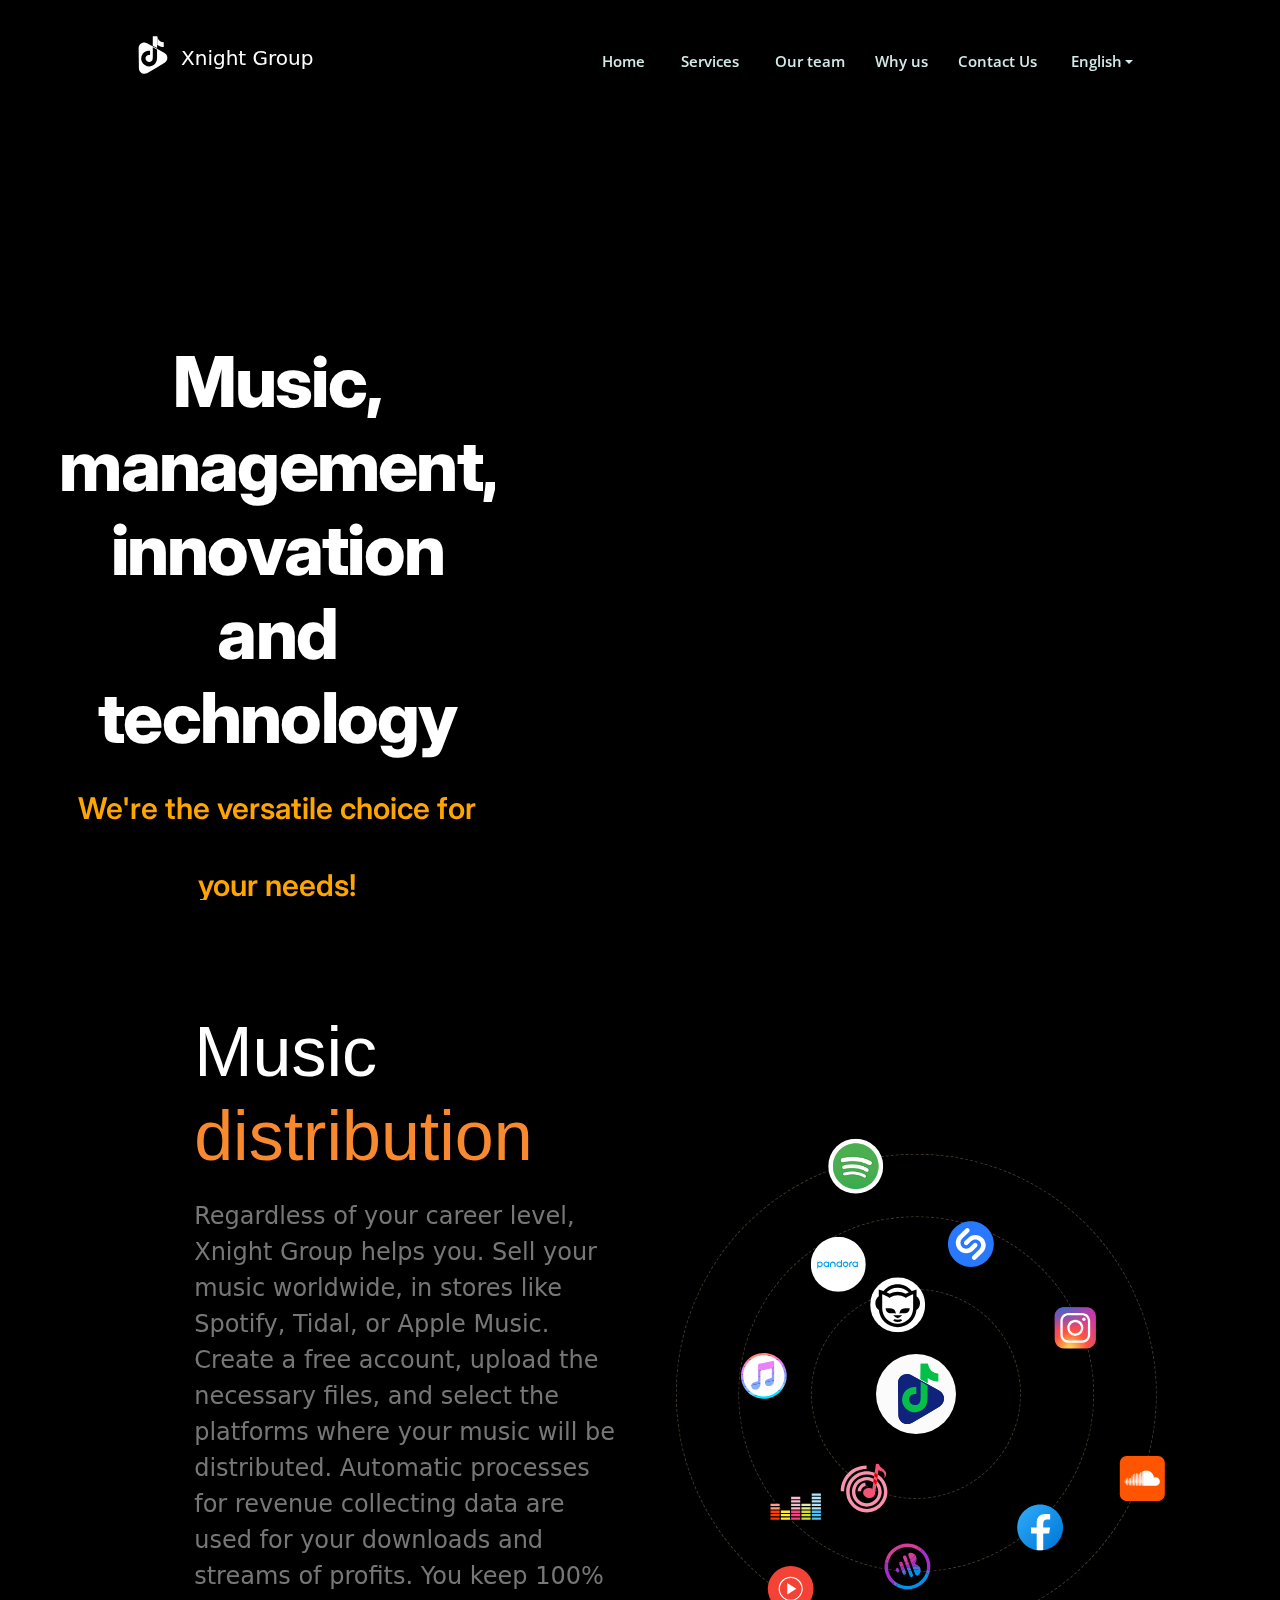
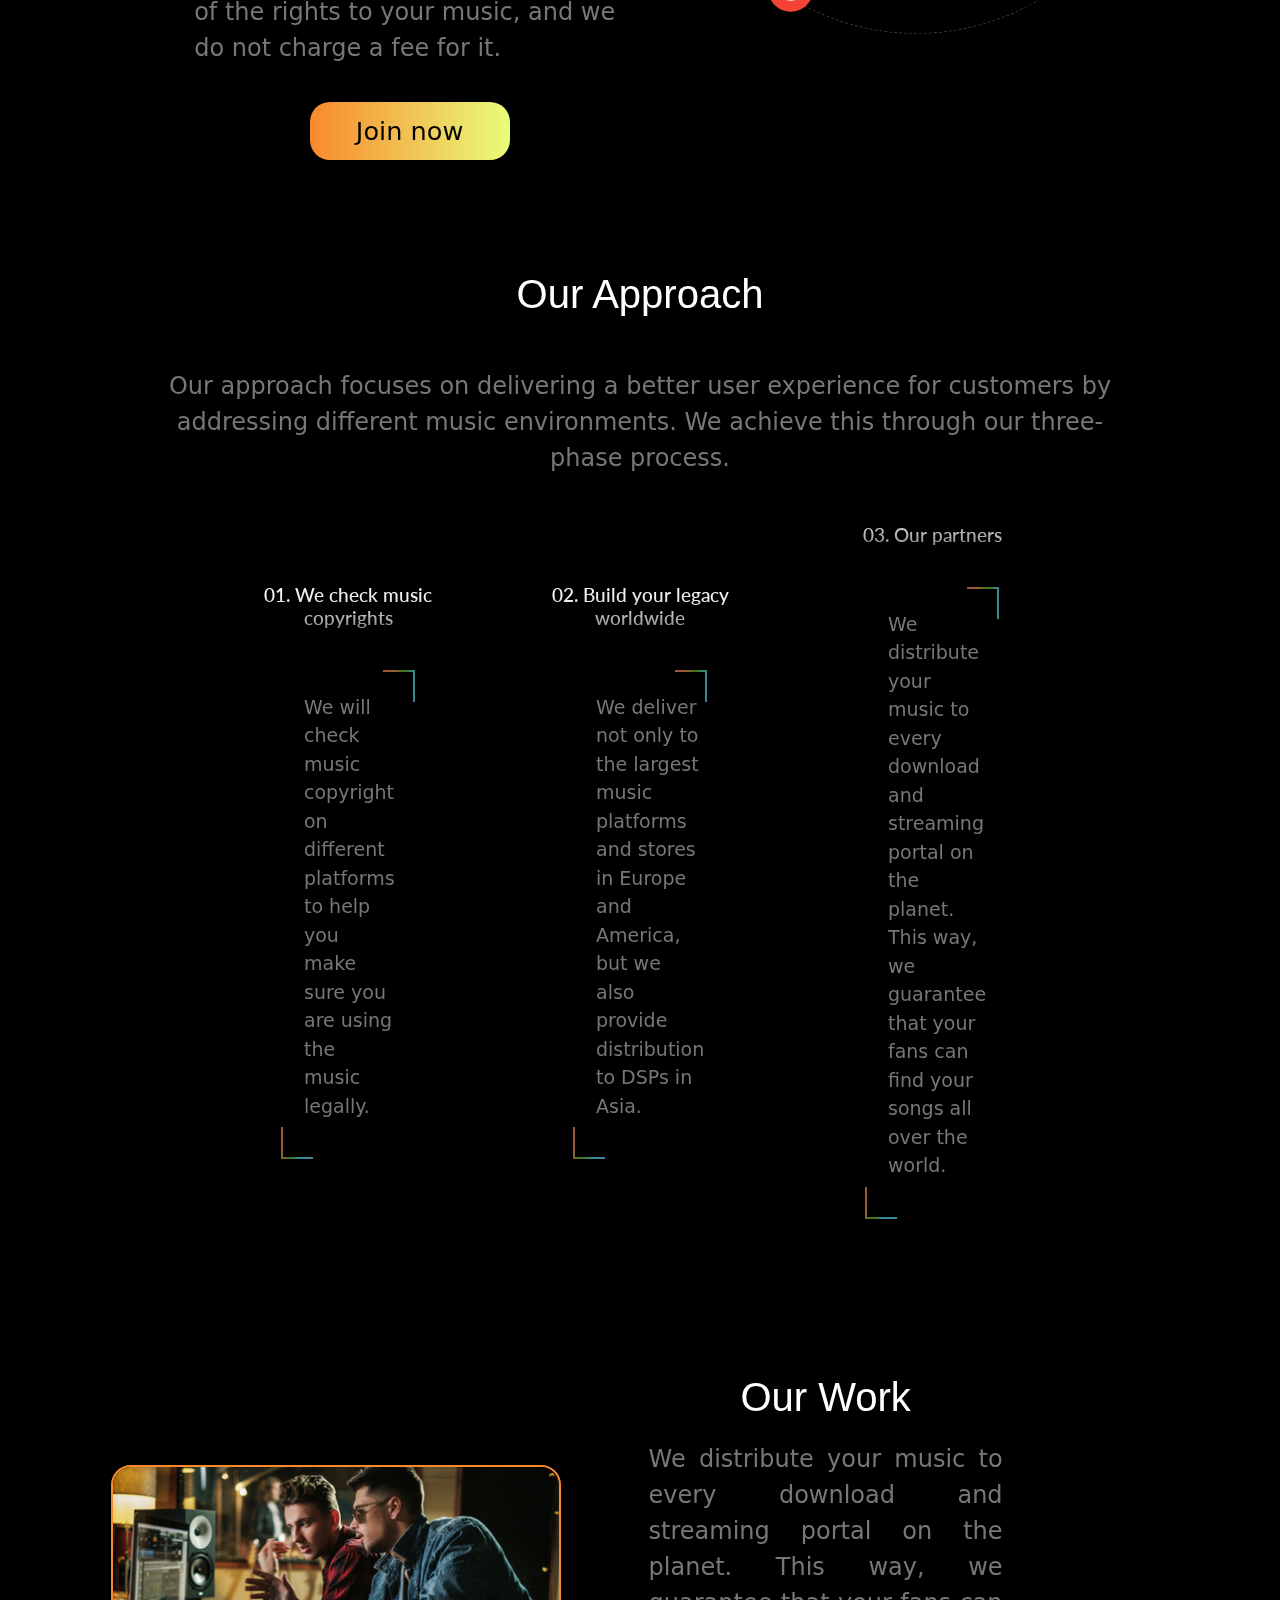
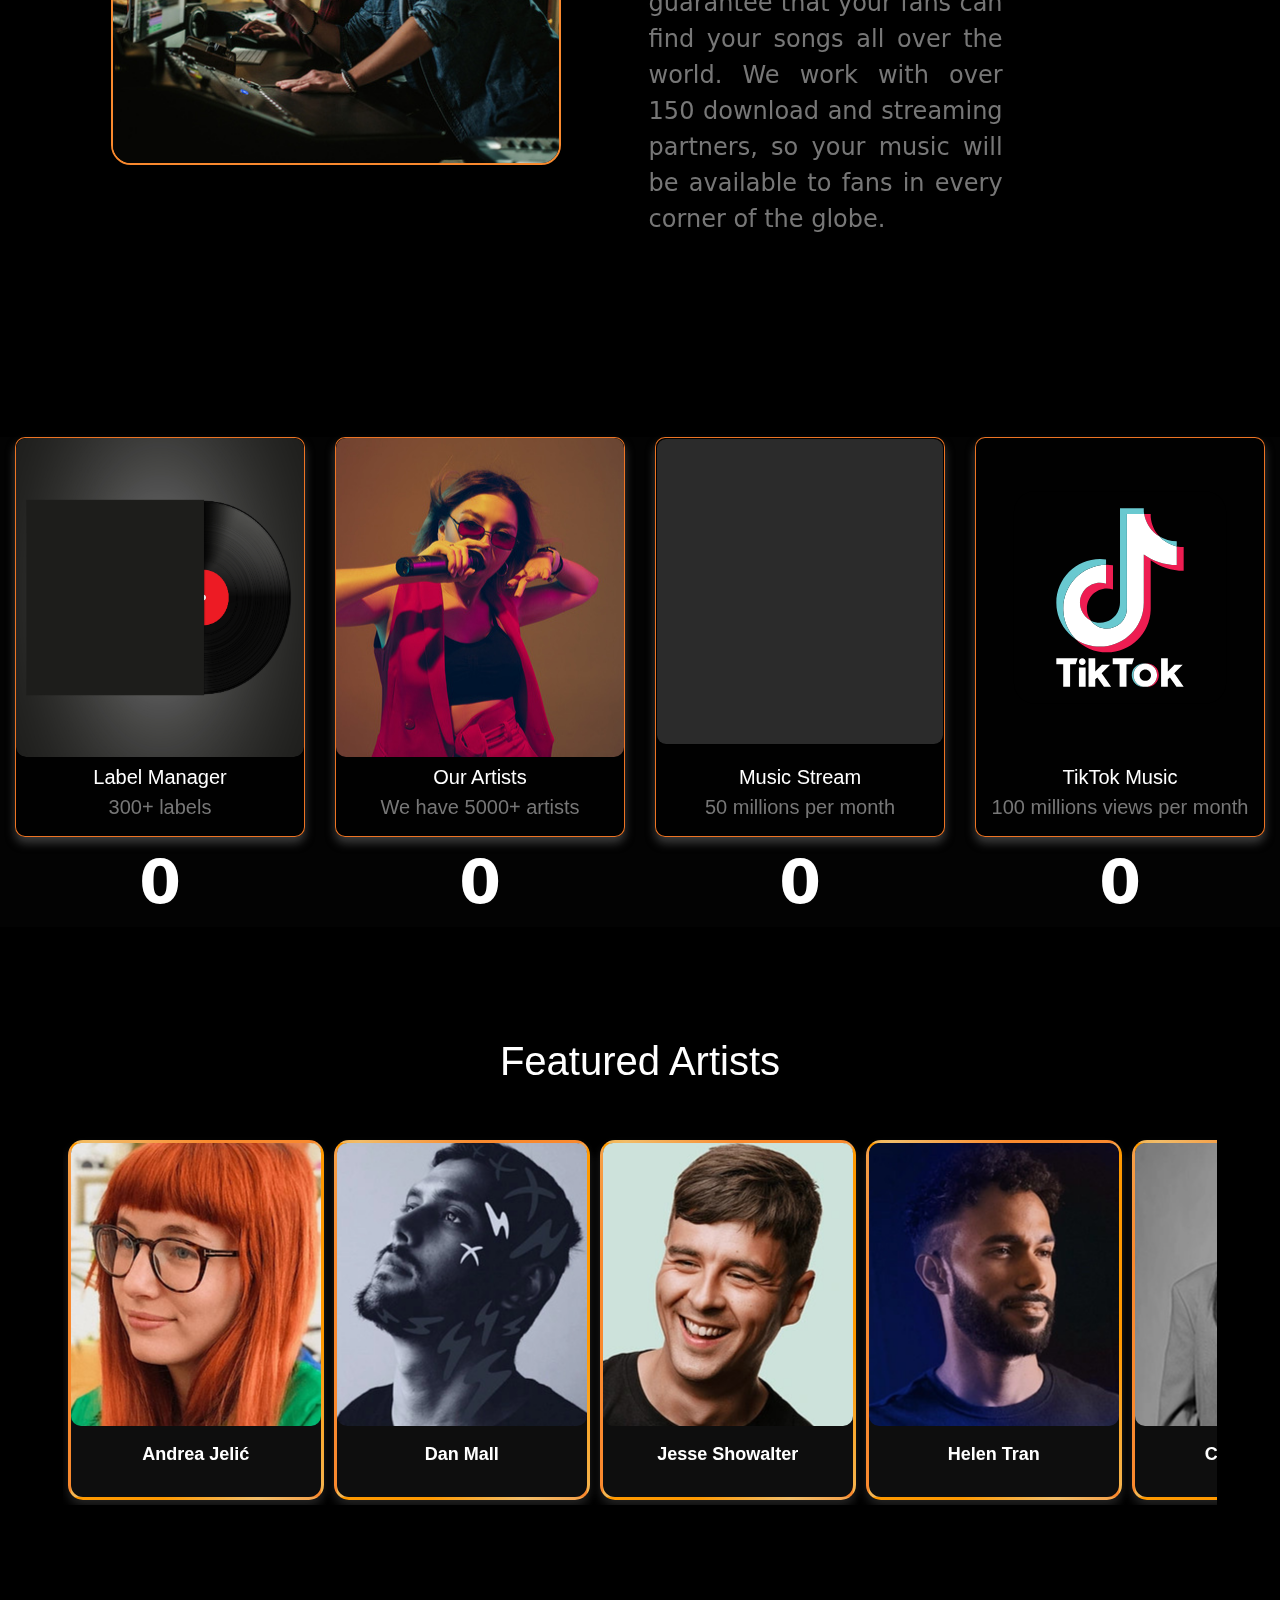
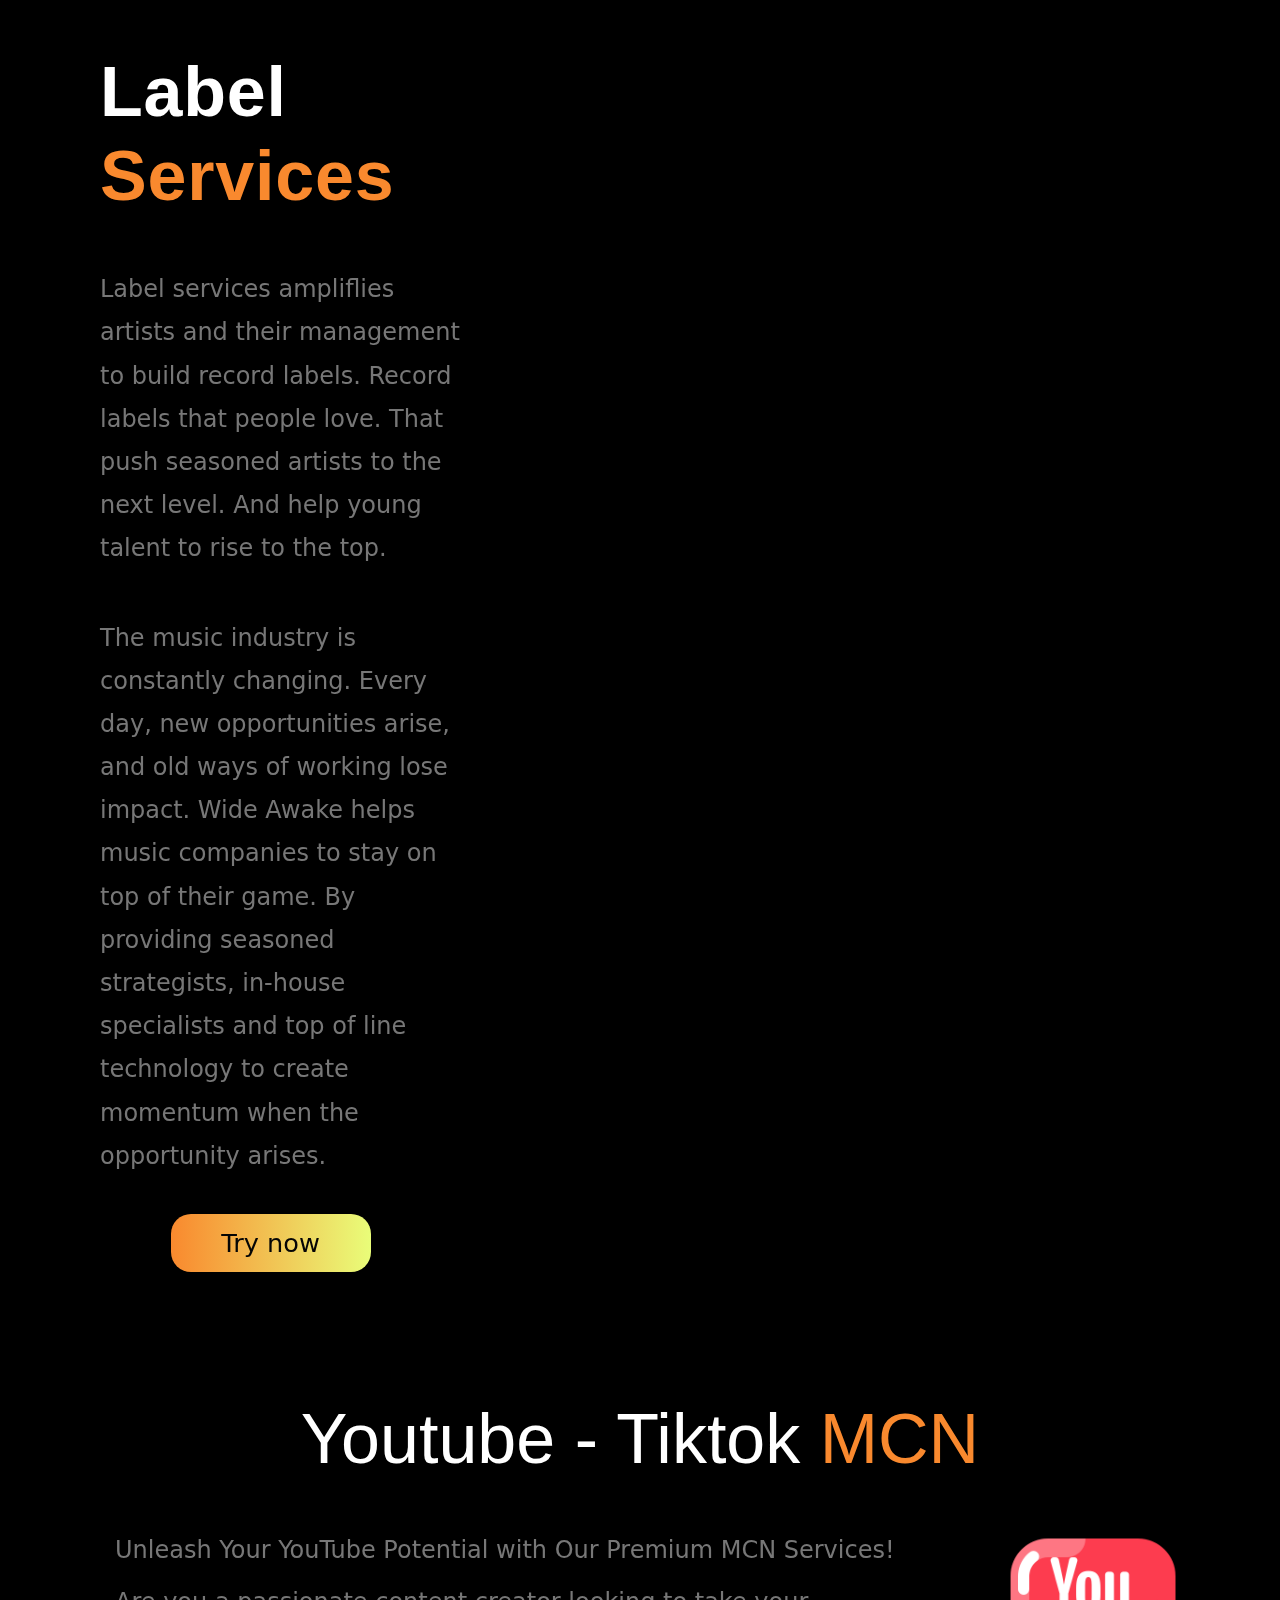
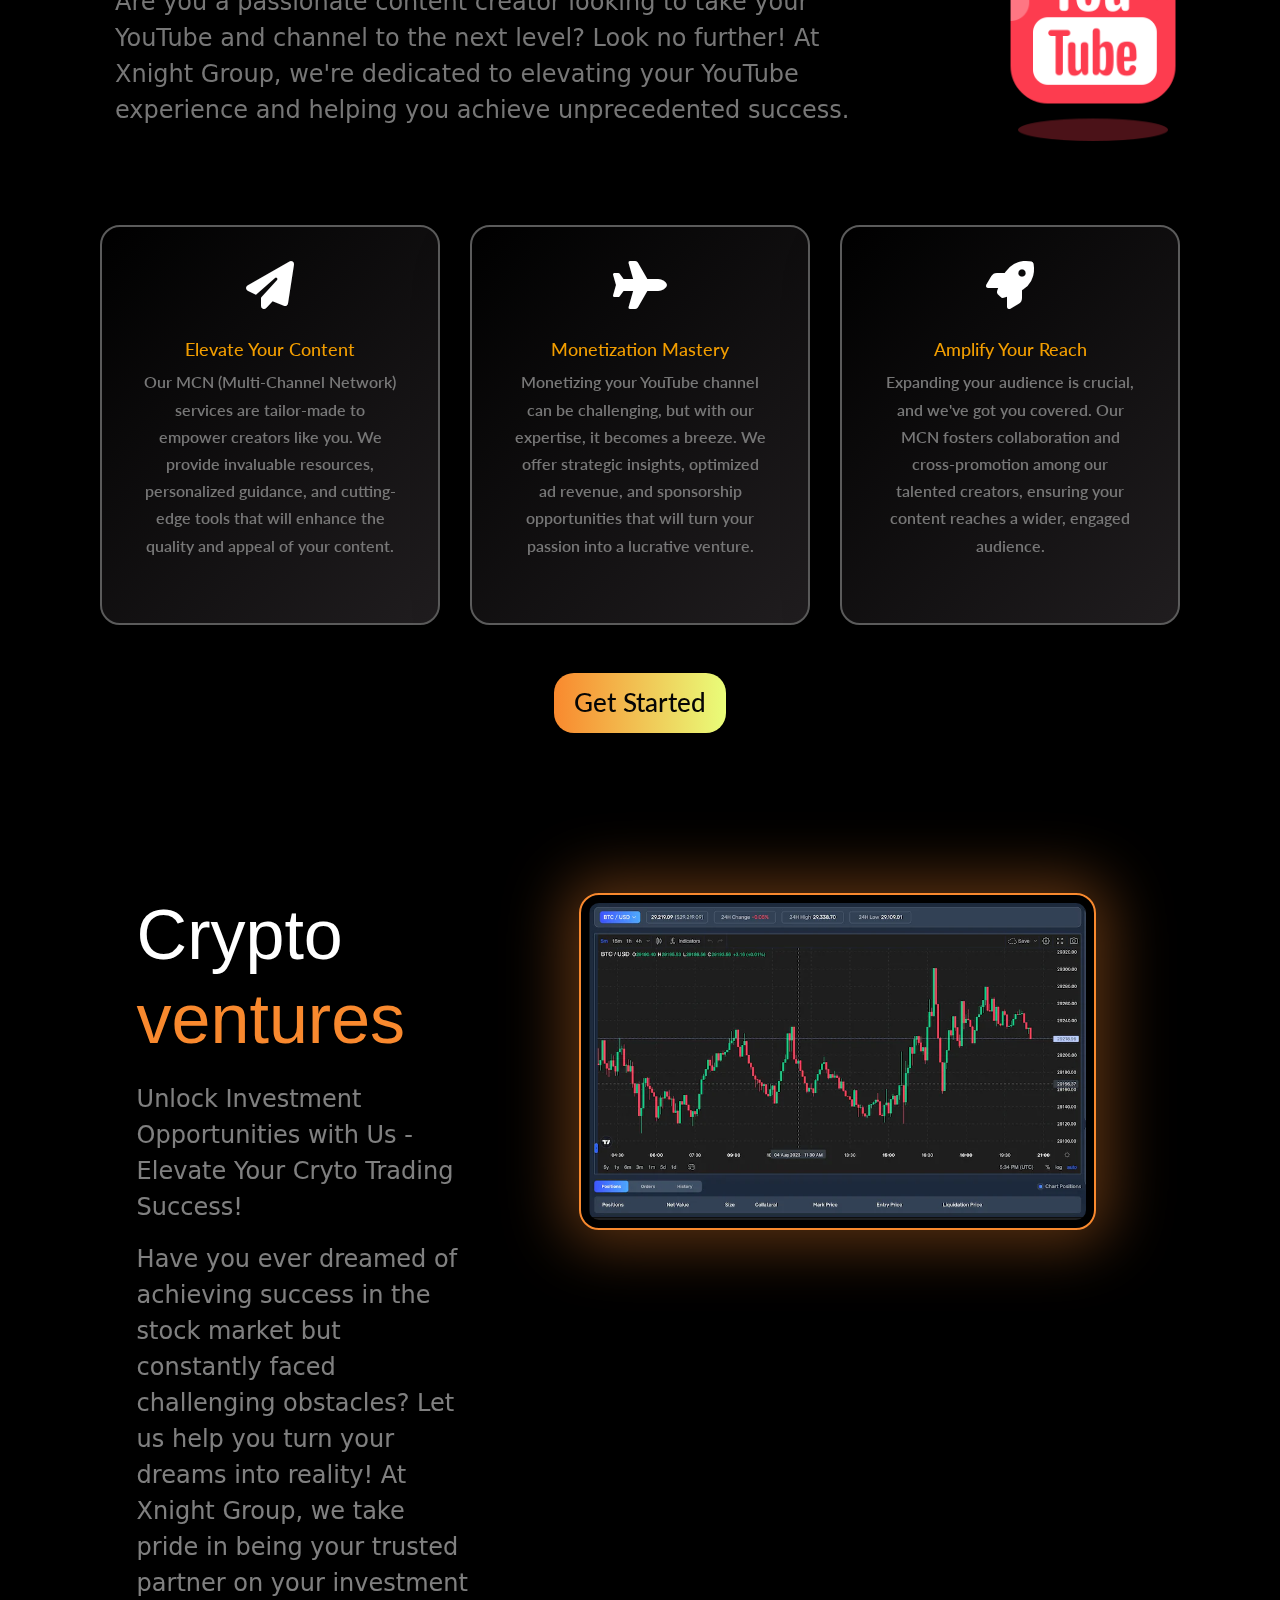
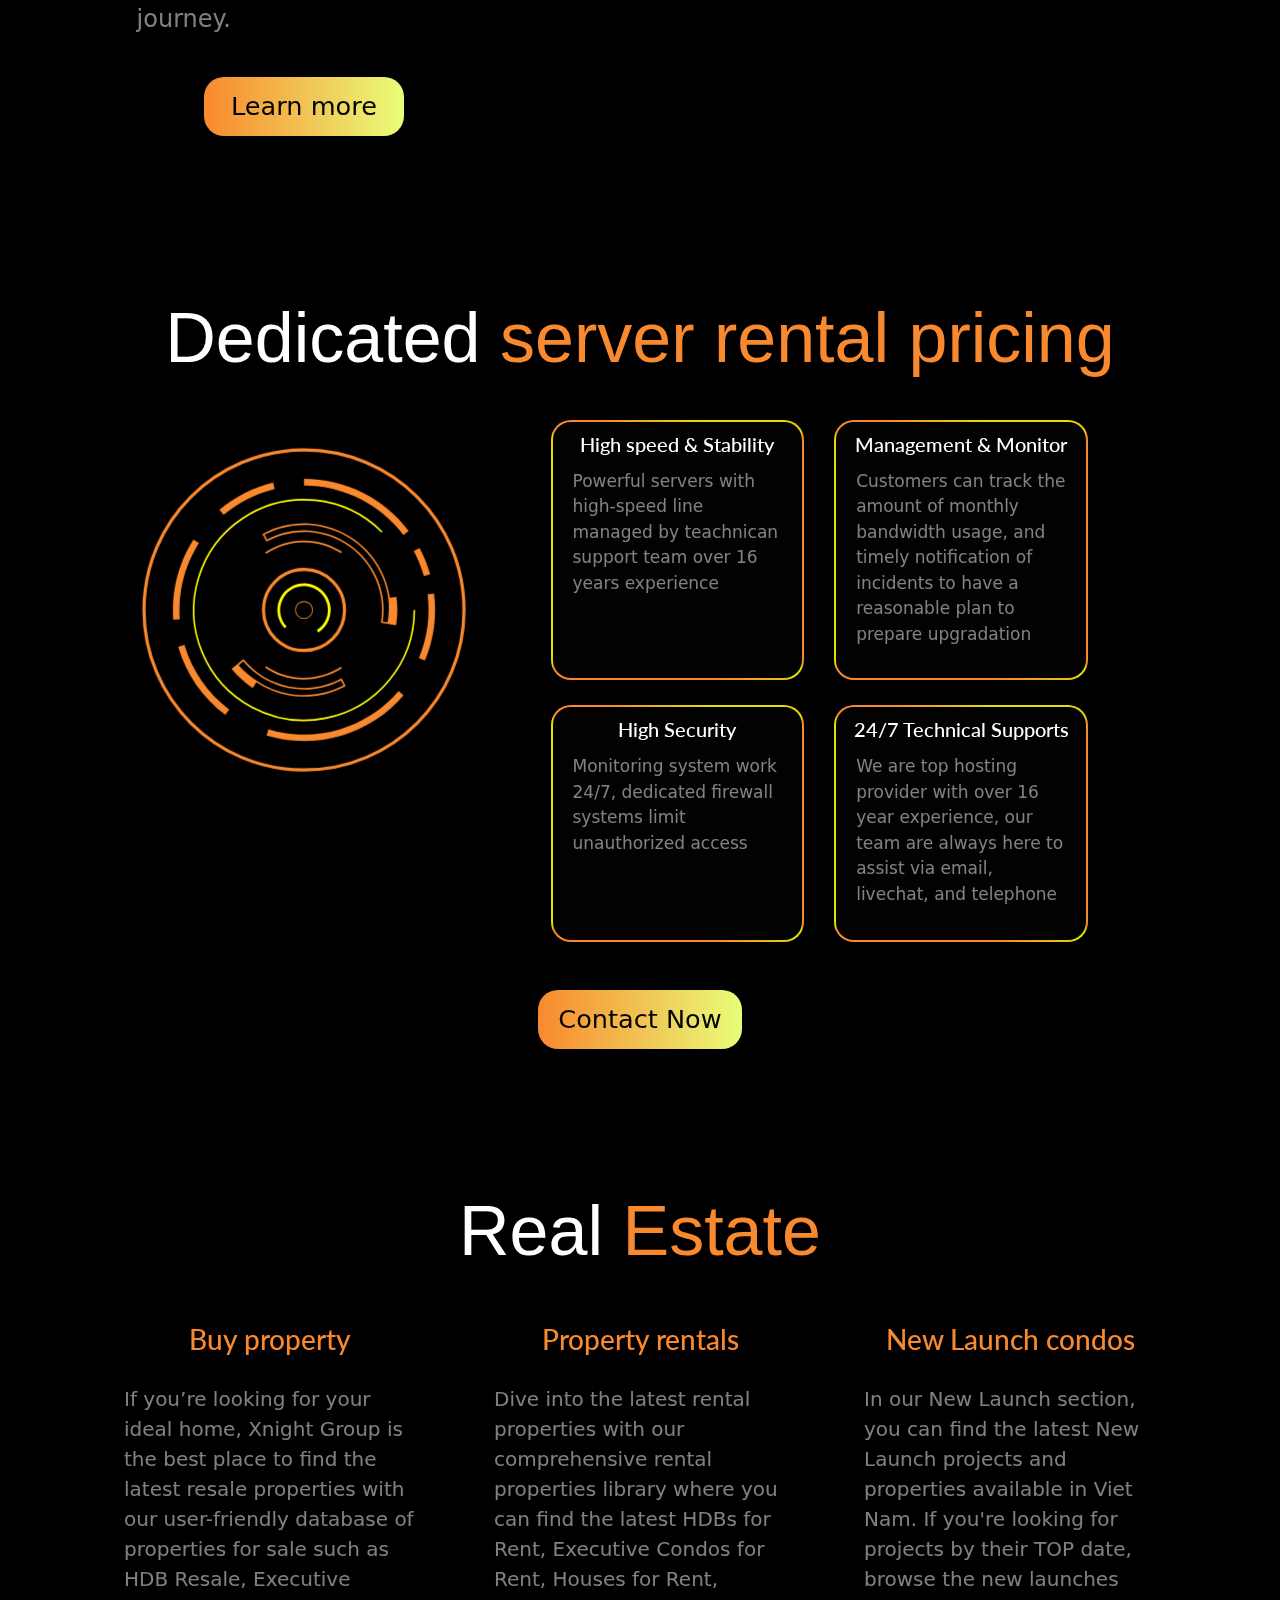
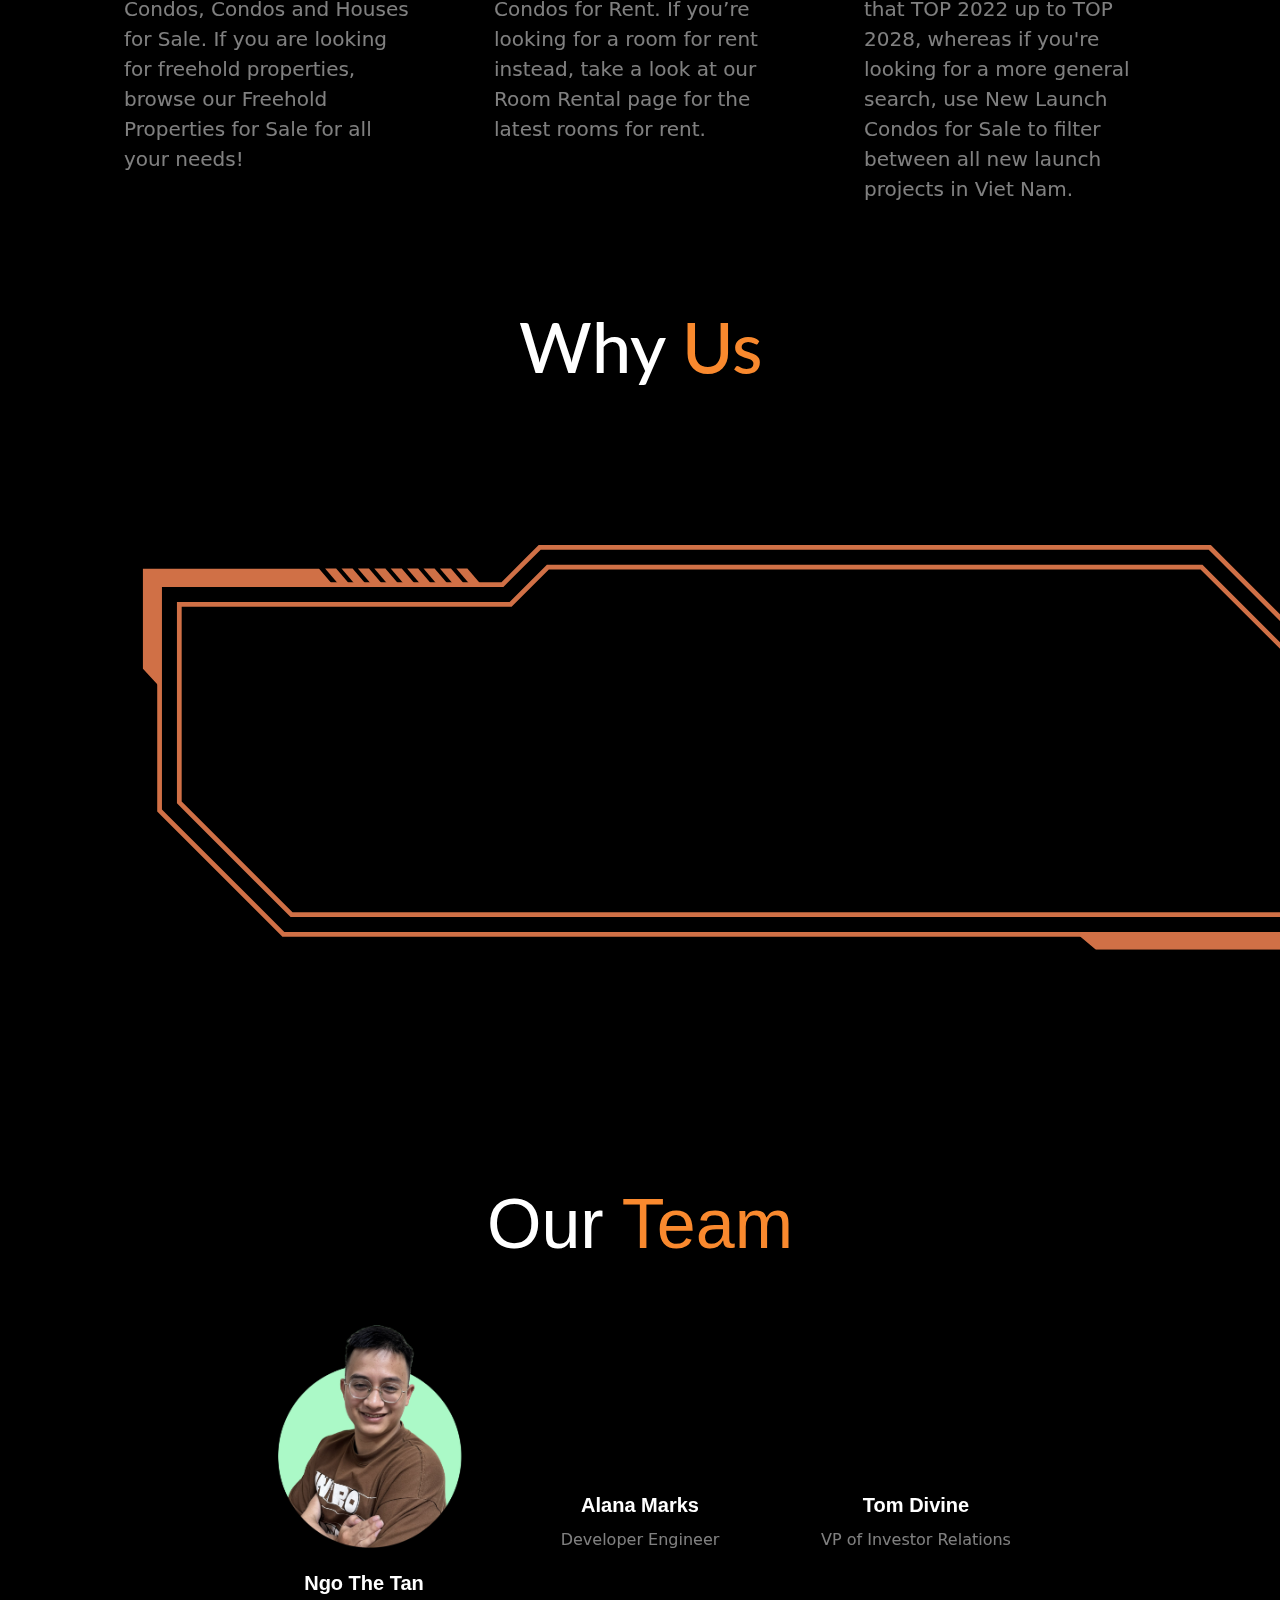
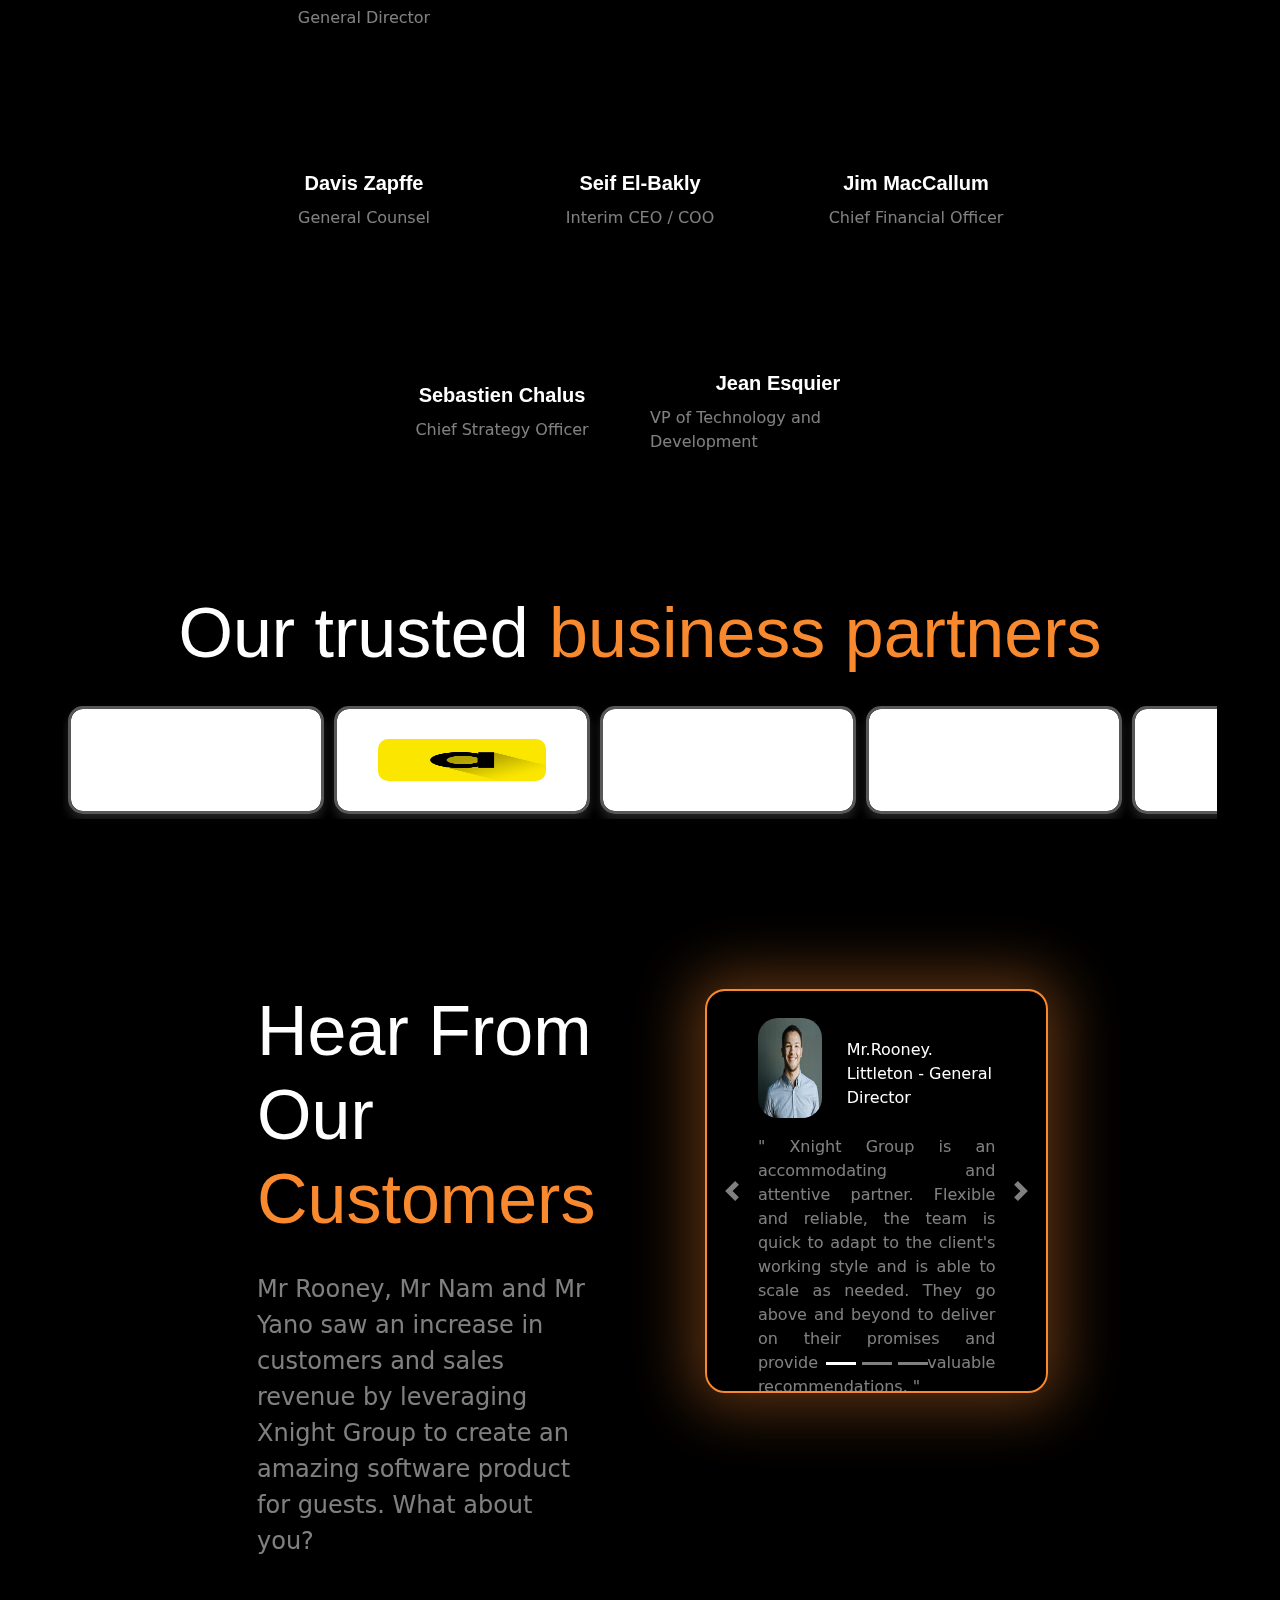
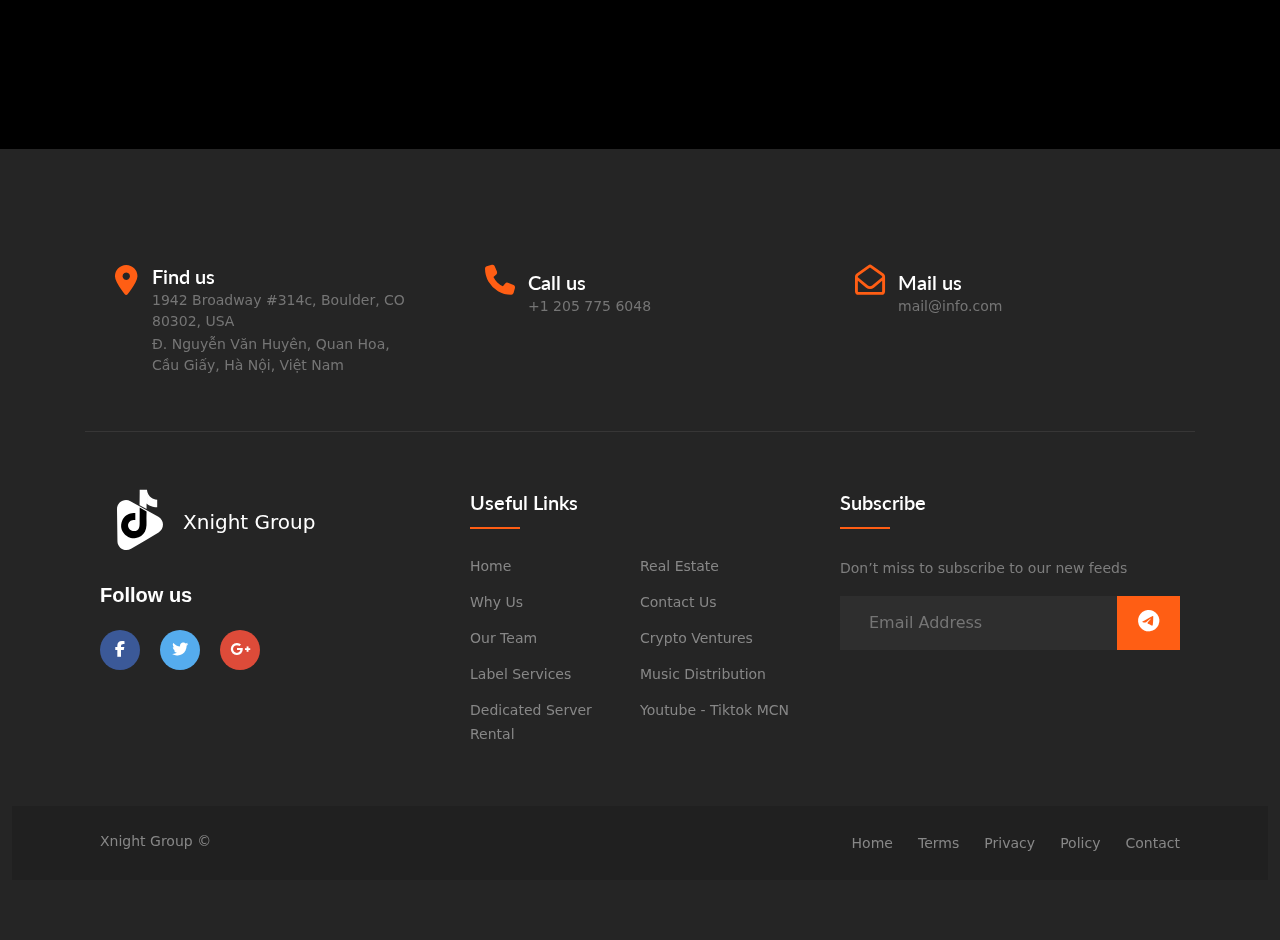
==== index.html @ a4fdaef9 "a" ====
<!DOCTYPE html>
<html lang="en">

<head>
  <meta charset="utf-8">
  <meta content="width=device-width, initial-scale=1.0" name="viewport">

  <title>Xnight Group</title>
  <meta name="author" content="Velile Vamba">
  <meta content="" name="lorem100">
  <meta content="" name="keywords">

  <!-- Google Fonts -->
  <link
    href="https://fonts.googleapis.com/css?family=Open+Sans:300,300i,400,400i,600,600i,700,700i|Lato:400,300,700,900"
    rel="stylesheet">
  <!-- Vendor CSS Files -->
  <link href="assets/vendor/bootstrap/css/bootstrap.min.css" rel="stylesheet">
  <link href="assets/vendor/animate.css/animate.min.css" rel="stylesheet">
  <link href="assets/vendor/icofont/icofont.min.css" rel="stylesheet">
  <link href="assets/vendor/venobox/venobox.css" rel="stylesheet">
  <link rel='stylesheet' href='https://cdn.jsdelivr.net/npm/swiper@8/swiper-bundle.min.css'>
  <link rel='stylesheet' href='https://cdnjs.cloudflare.com/ajax/libs/font-awesome/6.4.2/css/all.min.css'>
  <link rel="stylesheet" href="https://unpkg.com/@coreui/icons@2.0.0-beta.3/css/all.min.css">
  <link rel="stylesheet" href="https://unpkg.com/@coreui/icons@2.0.0-beta.3/css/free.min.css">
  <link rel="stylesheet" href="https://unpkg.com/@coreui/icons@2.0.0-beta.3/css/brand.min.css">
  <link rel="stylesheet" href="https://unpkg.com/@coreui/icons@2.0.0-beta.3/css/flag.min.css">
  <!-- Template Main CSS File -->
  <link href="assets/css/style.css" rel="stylesheet">
  <link rel="stylesheet" href="./assets/css/ourTeam.css">
  <link rel="stylesheet" href="./assets/css/customes.css">
  <link rel="stylesheet" href="./assets/css/card_dell.css">
  <link rel="stylesheet" href="./assets/css/card_js_2.css">
  <link rel="stylesheet" href="./assets/css/test.css">
  <link rel="stylesheet" href="./assets/css/real_este.css">
  <link rel="stylesheet" href="./assets/css/footer.css">
  <style type="text/css">
    .carousel-item {
      height: 400px;
      border-radius: 20px;
      /* min-height: 350px; */
      background: no-repeat center center scroll;
      -webkit-background-size: cover;
      -moz-background-size: cover;
      -o-background-size: cover;
      background-size: cover;
    }

    .dropdown-toggle::after {
      margin-top: 10px;
    }

    .main {
      display: flex;
      flex-wrap: wrap;
      justify-content: center;
      align-items: center;
    }

    .main .wrap {
      margin: 2rem;

      transform-style: preserve-3d;
      transform: perspective(100rem);

      cursor: pointer;
    }

    .main .container {
      --rX: 0;
      --rY: 0;
      --bX: 50%;
      --bY: 80%;


      border: 1px solid var(--background-color);
      border-radius: 1.6rem;
      padding: 55px;

      display: flex;
      align-items: flex-end;

      position: relative;
      transform: rotateX(calc(var(--rX) * 1deg)) rotateY(calc(var(--rY) * 1deg));

      background: linear-gradient(hsla(0, 0%, 100%, .1), hsla(32, 57, 84));
      background-position: var(--bX) var(--bY);
      background-size: 40rem auto;
      box-shadow: 0 0 3rem .5rem rgb(0, 0, 0);

      transition: transform .6s 1s;
    }

    .main .container::before,
    .main .container::after {
      content: "";

      width: 2rem;
      height: 2rem;
      /* border: 1px solid #fff; */
      border: 2px solid;
      border-image-slice: 1;
      border-image-source: linear-gradient(115deg, #76b8ff 22.45%, #f086f2 45.14%, #fac37b 73%);
      /* background: linear-gradient(115deg,#76b8ff 22.45%,#f086f2 45.14%,#fac37b 73%); */
      position: absolute;
      z-index: 2;

      opacity: .6;
      transition: .3s;
    }

    .main .container::before {
      top: 2rem;
      right: 2rem;

      border-bottom-width: 0;
      border-left-width: 0;
    }

    .main .container::after {
      bottom: 2rem;
      left: 2rem;

      border-top-width: 0;
      border-right-width: 0;
    }

    .main .container--active {
      transition: none;
    }

    .main .container--2 {
      filter: hue-rotate(80deg) saturate(140%);
    }

    .main .container--3 {
      filter: hue-rotate(160deg) saturate(140%);
    }

    .main .container p {
      color: #777777;
      font-size: 19px;
      text-align: left;
    }

    .main .wrap:hover .container::before,
    .main .wrap:hover .container::after {
      width: calc(100% - 4rem);
      height: calc(100% - 4rem);
    }

    .main .abs-site-link {
      position: fixed;
      bottom: 20px;
      left: 20px;
      color: hsla(0, 0%, 0%);
      font-size: 1.6rem;
    }

    /*****************************************/
    .solutions {
      /* The image used */
      /* background-image: linear-gradient(to bottom, rgba(0, 0, 0, .3), #21252938), url(assets/img/aaa1.jpeg); */
      background-color: black;


      /* Set a specific height */
      min-height: 500px;

      /* Create the parallax scrolling effect */
      background-attachment: fixed;
      background-position: center;
      background-repeat: no-repeat;
      background-size: cover;
    }

    .solutions .wrapper {
      width: 100%;
      max-width: 100%;
      margin: auto;
    }

    .solutions h1 {
      color: #fff;
      font-weight: normal;
      text-align: center;
      font-size: 48px;
    }

    .solutions .panels {
      list-style-type: none;
      padding: 0;
    }

    .solutions .panels li {

      margin: 0;
      display: block;
      box-sizing: border-box;
      float: left;
    }

    .solutions .panels li div {
      padding: 10% 0;
      text-align: center;
      color: #fff;
      letter-spacing: 1px;
      cursor: pointer;
      font-weight: 300;
      height: 100%;
    }

    /*// ANIMATION STYLES //*/


    .solutions .panels div.back {
      transform: rotateY(90deg);
    }

    .solutions .panels div.front {
      position: absolute;
    }

    .solutions .panels li:hover div.front {
      animation: twirl 0.2s ease-in forwards;
    }

    .solutions .panels li:hover div.back {
      animation: twirl 0.2s 0.2s ease-out forwards reverse;
    }

    @keyframes twirl {
      0% {
        transform: rotateY(0deg)
      }

      100% {
        transform: rotateY(90deg)
      }
    }

    .why-us {
      /* The image used */
      /* background-image: linear-gradient(to bottom, rgba(0, 0, 0, .3), #212529), url(assets/img/aaa2.jpeg); */
      /* background-color: #0a0a0a3d; */
      /* Set a specific height */
      /* min-height: 350px; */

      /* Create the parallax scrolling effect */
      background-attachment: fixed;
      background-position: center;
      background-repeat: no-repeat;
      background-size: cover;
    }
  </style>

  <!-- Favicons -->
  <link rel="stylesheet" href="https://cdn.jsdelivr.net/npm/bootstrap-icons@1.10.5/font/bootstrap-icons.css"
    [data-uri]>
  <link rel="apple-touch-icon" sizes="180x180" href="/apple-touch-icon.png">
  <link rel="icon" type="image/png" sizes="32x32" href="/favicon-32x32.png">
  <link rel="icon" type="image/png" sizes="16x16" href="/favicon-16x16.png">
  <link rel="manifest" href="/site.webmanifest">

</head>

<body class="background-color">
  <header id="header" class="fixed-top bg-blur">
    <div class=""
      style="padding: 0px 0px 5px 0px; display: flex;flex-direction: row; justify-content: space-between;  height: 59px; margin: 0px 10%;">
      <div class="logo" style="display: flex; cursor: pointer;">
        <!-- <h1 class="text-light"><a href="index.html"><span>Our-Compnay Associate</span></a></h1> -->
        <a href="index.html"><img src="assets/img/logo_white.svg" style="width: 50px;height: 50px;" alt=""
            class="img-fluid"></a>
        <span class="Text_logo" style="margin-top: 8px;"> Xnight Group</span>
      </div>
      <nav class="nav-menu d-none d-lg-block" style="display: inline-block;">
        <ul style="height: 100%; margin-top: 10px;">
          <li><a href="#title22" data-i18n="header.home">Home</a></li>
          <li style=" width: 100px;"><a href="" style="display: flex; justify-content: center;" class="headerService"
              data-i18n="header.Services">Services</a>
            <ul>
              <li>
                <a href="#about" data-i18n="header.Distribution">Music Distribution</a>
              </li>
              <li>
                <a href="#label" data-i18n="header.Label">Label Services</a>
              </li>
              <li>
                <a href="#YoutubeMCN" data-i18n="header.YoutubeMCN">Youtube - Tiktok MCN</a>
              </li>
              <li>
                <a href="#Cryto" data-i18n="header.CryptoVentures">Crypto Ventures</a>
              </li>
              <li>
                <a href="#DEDICATED_SERVER" data-i18n="header.DedicatedServerRental">Dedicated Server Rental</a>
              </li>
              <li>
                <a href="#PropertyRental" data-i18n="header.RealEstate">Real Estate</a>
              </li>
            </ul>
          </li>
          <li><a href="#our_team" data-i18n="header.OurTeam">Our team</a></li>
          <li><a href="#whyUs" data-i18n="header.WhyUs">Why us</a></li>
          <li><a href="#contact" data-i18n="header.ContactUs">Contact Us</a></li>
          <li style=" width: 100px;" class="language-switch">
            <a href="#" class="dropdown-toggle" style="display: flex; justify-content: center;" data-toggle="dropdown"
              role="button" aria-haspopup="true" aria-expanded="false">
              <span class="language-switch-current">English </span><span class="caret"></span>
            </a>
            <ul class="dropdown-menu">
              <li class="active">
                <a role="button" class="english">English</a>
              </li>
              <li>
                <a role="button" class="vietnam">Vietnamese</a>
              </li>
            </ul>
          </li>
        </ul>
      </nav><!-- .nav-menu -->
    </div>
  </header><!-- End #header -->
  <!-- ======= Hero Section ======= -->
  <div class="video-container">
    <video autoplay loop muted>
      <source src="./assets/img/band1.mp4" type="video/mp4">
    </video>
    <div class="hero-container">
      <div class="row" , style="height: 100%; padding-top: 100px;">
        <div class="col-lg-4 header_containner"
          style="display: flex; justify-content: center; margin-top: 180px; margin-left: 5%;">
          <div class="row text_service" style="color: white ; font-size: 70px;">
            <div class="content2">
              <h1 id="title22" class="title2" data-i18n="header.title">Music, management, innovation and technology
                <div class="aurora">
                  <div class="aurora__item"></div>
                  <div class="aurora__item"></div>
                  <div class="aurora__item"></div>
                  <div class="aurora__item"></div>
                </div>
              </h1>
              <p class="subtitle" data-i18n="header.subtitle">We're the versatile choice for your needs!</p>
            </div>
          </div>
        </div>
        <div class="dol-lg-3">
        </div>
      </div>
    </div>
  </div>

  <!-- #hero -->

  <main id="main">

    <!-- ======= About Us Section ======= -->
    <section id="about" class="about backgr" style="padding-top: 100px; padding-bottom: 10px; ">
      <div class="" style="margin: 0 14%;">
        <div class="row">
          <div class="col-lg-6 order-1 order-lg-2">
            <div class="orbit">

              <ul class="orbit-wrap">
                <li class="orbit-center"
                  style=" width: 80px; height: 80px; background-color: #fffffffb; border-radius: 50%; z-index: 5;">
                  <img src="assets/img/logo_mau.svg" class="size_icon1" style="max-width: none;" alt="">
                </li>

                <li>
                  <ul class="ring-1">
                    <li><img class="size_icon" src="assets/img/icons8-youtube-music.svg" alt=""></li>
                    <li><img class="size_icon" src="assets/img/spotify.jpg" style="border-radius: 50%;" alt=""></li>
                    <li><img src="assets/img/icons8-soundcloud.svg" style="width: 55px; height: 45px;" class="size_icon"
                        alt=""></li>
                  </ul>
                </li>

                <li>
                  <ul class="ring-2">
                    <!-- <li><img src="assets/img/spotify.jpg" alt=""></i></li> -->
                    <li><img class="size_icon" src="assets/img/facebook.svg" alt=""></li>
                    <li><img class="size_icon" src="assets/img/anghami.svg" alt=""></li>
                    <li><img src="assets/img/icons8-deezer.svg" class="size_icon" alt=""></li>
                    <li><img class="size_icon" src="assets/img/itunes.svg" alt=""></li>
                    <li><img class="size_icon boder_li" src="assets/img/Pandora_Radio-Logo.wine.svg" alt=""></li>
                    <li><img class="size_icon" src="assets/img/shazam.svg" alt=""></li>
                    <li><img class="size_icon" src="assets/img/instagram.svg" alt=""></li>
                  </ul>
                </li>

                <li>
                  <ul class="ring-3">
                    <!-- <li><img class="size_icon boder_li" src="assets/img/zingmp3-seeklogo.com.svg" alt=""></li> -->
                    <li><img class="size_icon" src="assets/img/wynk-music.svg" alt=""></li>
                    <li><img class="size_icon boder_li" src="assets/img/napster.svg" alt=""></li>
                  </ul>
                </li>
              </ul>
            </div>
          </div>

          <div class="col-lg-6 pt-4 pt-lg-0 order-2 order-lg-1" style="margin-top: 10px;">
            <div class="">
              <h2 class="font_title" style="width: 80%;"> <span data-i18n="MusicDistribution.Music">Music</span> <span
                  class="highlight" data-i18n="MusicDistribution.distribution">distribution</span> </h2>
            </div>
            <p class=" text_color" style="padding-bottom: 20px;" data-i18n="MusicDistribution.desc">
              Regardless of your career level, Xnight Group helps you. Sell your music worldwide, in stores like
              Spotify, Tidal, or Apple Music. Create a free account, upload the necessary files, and select the
              platforms where your music will be distributed. Automatic processes for revenue collecting data are used
              for your downloads and streams of profits. You keep 100% of the rights to your music, and we do not charge
              a fee for it.
            </p>

            <div style="display: flex; justify-content: center; width: 100;">
              <a href="#" class="btn btn--green" style="width: 200px; margin-top: 0px;  max-height: 60px;"
                data-i18n="title.JoinNow">Join now</a>
            </div>
          </div>
        </div>

      </div>
    </section><!-- End About Us Section -->


    <!-- ======= Call To Action Section ======= -->
    <section class="call-to-action">
      <div class="call-to-action_Container" style="margin: 0 12%;">
        <div class="text-center">
          <div class="section-title">
            <h2 style="color: #fff;" class="font_title" data-i18n="title.OurApproach">Our Approach</h2>
          </div>
          <p class="text_color" data-i18n="OurApproach.desc">Our approach focuses on delivering a better user experience
            for customers by addressing
            different music
            environments. We achieve this through our three-phase process.</p>
          <div class="container-fluid">
            <div class="col-md-12">
              <div class="row main">
                <div class="wrap wrap--3  col-lg-3 col-md-6">
                  <h6 class="text_spproach" data-i18n="OurApproach.copyrights">01. We check
                    music copyrights </h6>
                  <div class="container container--3 ">
                    <p data-i18n="OurApproach.descCopyrights">We will check music copyright on different platforms to
                      help you make sure you are using the
                      music legally.</p>
                  </div>
                </div>
                <div class="wrap wrap--3  col-lg-3 col-md-6">
                  <h6 class="text_spproach" data-i18n="OurApproach.worldwide">02. Build your legacy worldwide </h6>
                  <div class="container container--3 ">
                    <p data-i18n="OurApproach.descWorldwide">We deliver not only to the largest music platforms and
                      stores in Europe and America, but we also
                      provide distribution to DSPs in Asia.</p>
                  </div>
                </div>

                <div class="wrap wrap--3  col-lg-3 col-md-6">
                  <h6 class="text_spproach" data-i18n="OurApproach.partners">03. Our partners </h6>
                  <div class="container container--3 ">
                    <p data-i18n="OurApproach.descPartners">
                      We distribute your music to every download and streaming portal on the planet. This way, we
                      guarantee that your fans can find your songs all over the world.</p>
                  </div>
                </div>
              </div>
            </div>
          </div>
        </div>
      </div>
    </section><!-- End Call To Action Section -->

    <!-- ======= Services Section ======= -->

    <section style="padding: 70px 0px 140px 0px; margin-right: 10%;" id="services" class="services section-bg">
      <div class="">
        <div class="section-title">
          <div class="row">
            <div class="col-lg-6"
              style="display: flex; justify-content: flex-end; align-items: center; border-radius: 20px;">
              <img
                style="width: 450px ; height: 300px; border-radius: 20px; border: solid 2px #f9892e ; margin-top: 20px;"
                src="./assets/img/aaa.jpg" alt="">
            </div>
            <div class="col-lg-4" style="margin-left: 5%;">
              <h2 style="color: #fff; text-align: center; margin-top: 0px; padding: 0px;" class="font_title"
                data-i18n="title.OurWork">Our Work</h2>
              <p class="text_color" style="text-align: justify;" data-i18n="OurWork.desc">We distribute your music
                to every download and streaming portal on the planet. This
                way, we guarantee that your fans can find your songs all over the world. We work with over 150 download
                and streaming partners, so your music will be available to fans in every corner of the globe.</p>
            </div>
          </div>
        </div>
      </div>
      </div>
    </section>
    <!-- End Services Section -->
    <section style="padding-top: 30px;">
      <div class=" content_count" onmouseover="countNumber()" style="justify-content: space-around;">

        <div class="row">
          <div class="col-lg-3 col-sm-6 col-xs-12">
            <div class="card-client">
              <div class="user-picture1">
                <img class="image" src="./assets/img/aaa55.jpeg" alt="">
              </div>
              <p class="name-client"> <span data-i18n="OurWork.LabelManager">Label Manager</span>
                <span class="text_color1" data-i18n="OurWork.Labels">300+ labels
                </span>
              </p>

            </div>
            <div class="value " akhi="300">0</div>
          </div>

          <div class="col-lg-3 col-sm-6 col-xs-12">
            <div class="card-client">
              <div style=" background-image: url(./assets/img/a1.jpg);
              background-position: center;" class="user-picture1">

              </div>
              <p class="name-client"> <span data-i18n="OurWork.OurArtists"> Our Artists</span>
                <span class="text_color1" data-i18n="OurWork.Artists"> We have 5000+ artists
                </span>
              </p>

            </div>
            <div class="value " akhi="5000">0</div>

          </div>

          <div class="col-lg-3 col-sm-6 col-xs-12">
            <div class="card-client">
              <div class="user-picture1">
                <div class="card" style="padding: 0px;">
                  <iframe style="border-radius:12px"
                    src="https://open.spotify.com/embed/playlist/37i9dQZF1DX0XUsuxWHRQd?utm_source=generator&theme=0"
                    width="100%" height="352" frameBorder="0" allowfullscreen=""
                    allow="autoplay; clipboard-write; encrypted-media; fullscreen; picture-in-picture"
                    loading="lazy"></iframe>
                </div>
              </div>
              <p class="name-client"> <span data-i18n="OurWork.MusicStream"> Music Stream</span>
                <span class="text_color1" data-i18n="OurWork.50MillionsPer"> 50 millions per month
                </span>
              </p>
            </div>
            <div class="value " akhi="50">0</div>
          </div>

          <div class="col-lg-3 col-sm-6 col-xs-12">
            <div class="card-client">
              <div class="user-picture1">
                <img style="height: 100%;" src="./assets/img/TikTok-Logo.wine.svg" alt="">
              </div>
              <p class="name-client"> <span data-i18n="OurWork.TikTokMusic">TikTok Music</span>
                <span class="text_color1" data-i18n="OurWork.Stream">100 millions views per month
                </span>
              </p>
            </div>
            <div class="value " akhi="100">0</div>
          </div>
        </div>
      </div>
    </section>

    <div id="featured-artists">
      <section style="padding: 40px 0px 60px 0px; ">
        <div class="" style="margin: 0px 1%;">
          <h2 style="color:white ; margin-bottom: 0px;
          font-family: Graphik, sans-serif; display: flex; justify-content: center; width: 100%;
          font-weight: 500;" data-i18n="header.FeaturedArtists">Featured Artists</h2>
          <div class="wrapper" style="margin: 50px;">
            <div class="slider">

              <div class="slide-track ">
                <!-- Img Code -->
                <div class="slide">
                  <a href="#">
                    <div class="">
                      <div class="card-client2">
                        <div style=" background-image: url(./assets/img/artist/art1.jpg);
                        background-position: center;" class="user-picture1">
                        </div>
                        <p class="name-client"> Andrea Jelić
                        </p>
                      </div>
                    </div>
                  </a>
                </div>

                <div class="slide">
                  <a href="#">
                    <div class="">
                      <div class="card-client2">
                        <div class="user-picture1" style=" background-image: url(./assets/img/artist/2.jpg);
                        background-position: center;">

                        </div>
                        <p class="name-client"> Dan Mall
                        </p>
                      </div>
                    </div>
                  </a>
                </div>

                <div class="slide">
                  <a href="#">
                    <div class="">
                      <div class="card-client2">
                        <div class="user-picture1" style=" background-image: url(./assets/img/artist/3.jpg);
                      background-position: center;">

                        </div>
                        <p class="name-client"> Jesse Showalter
                        </p>
                      </div>
                    </div>
                  </a>
                </div>

                <div class="slide">
                  <a href="#">
                    <div class="">
                      <div class="card-client2">
                        <div class="user-picture1" style=" background-image: url(./assets/img/artist/4.jpg);
                      background-position: center;">

                        </div>
                        <p class="name-client"> Helen Tran
                        </p>
                      </div>
                    </div>
                  </a>
                </div>

                <div class="slide">
                  <a href="#">
                    <div class="">
                      <div class="card-client2">
                        <div class="user-picture1" style=" background-image: url(./assets/img/artist/5.jpg);
                      background-position: center;">

                        </div>
                        <p class="name-client"> Chris Owens
                        </p>
                      </div>
                    </div>
                  </a>
                </div>

                <div class="slide">
                  <a href="#">
                    <div class="">
                      <div class="card-client2">
                        <div class="user-picture1 " style="background-image: url(./assets/img/artist/6.jpg);
                        background-position: center;">
                        </div>
                        <p class="name-client"> Lilla Bardenova
                        </p>
                      </div>
                    </div>
                  </a>
                </div>

                <div class="slide">
                  <a href=""></a>
                  <div class="">
                    <div class="card-client2">
                      <div class="user-picture1" style=" background-image: url(./assets/img/artist/7.jpg);
                      background-position: center;">

                      </div>
                      <p class="name-client"> Daniele Buffa
                      </p>
                    </div>
                  </div>
                </div>

                <div class="slide">
                  <div class="">
                    <div class="card-client2">
                      <div class="user-picture1" style=" background-image: url(./assets/img/artist/8.jpg);
                      background-position: center;">

                      </div>
                      <p class="name-client"> Elif Kameşoğlu
                      </p>
                    </div>
                  </div>
                </div>

                <div class="slide">
                  <div class="">
                    <div class="card-client2">
                      <div class="user-picture1 " style="background-image: url(./assets/img/artist/9.jpg);
                      background-position: center;">

                      </div>
                      <p class="name-client"> Lil Baby
                      </p>
                    </div>
                  </div>
                </div>

                <div class="slide">
                  <div class="">
                    <div class="card-client2">
                      <div class="user-picture1" style=" background-image: url(./assets/img/artist/10.jpg);
                      background-position: center;">

                      </div>
                      <p class="name-client"> Chancelor Johnathan Bennett
                      </p>
                    </div>
                  </div>
                </div>

                <div class="slide">
                  <div class="">
                    <div class="card-client2">
                      <div class="user-picture1" style=" background-image: url(./assets/img/artist/11.jpg);
                      background-position: center;">

                      </div>
                      <p class="name-client"> Conor Maynard
                      </p>
                    </div>
                  </div>
                </div>

                <div class="slide">
                  <div class="">
                    <div class="card-client2">
                      <div class="user-picture1">
                        <img style="width: 100%;" src="./assets/img/phoebe_Bridgerss.jpg" alt="">
                      </div>
                      <p class="name-client"> Phoebe Bridgers
                      </p>
                    </div>
                  </div>
                </div>

                <!-- Img Code End -->
              </div>
            </div>
          </div>
        </div>
      </section>
    </div>


    <section id="label" style="padding-top: 0px;">
      <div class="">
        <main id="LabelService">
          <div class="content">
            <h2 id="" class="font_title" style="width: 100%; padding-top: 0px; font-size: 70px;"> <span
                data-i18n="Label.Label">Label</span> <span class="highlight" data-i18n="Label.service">Services</span>
            </h2>
            <p data-i18n="Label.desc">
              Label services ampliflies artists and their management to build record labels. Record labels that people
              love. That push seasoned artists to the next level. And help young talent to rise to the top. </p>
            <p data-i18n="Label.desc1">
              The music industry is constantly changing. Every day, new opportunities arise, and old ways of working
              lose impact.
              Wide Awake helps music companies to stay on top of their game. By providing seasoned strategists, in-house
              specialists and top of line technology to create momentum when the opportunity arises.
            </p>
            <!-- <p data-i18n="Label.desc2">
              We like to amplify what you’re great at. And help out where you face challenges. Together, as a team.
              Because that’s how we achieve the biggest success, by working together. So you can excel at what you love
              doing.
            </p> -->

            <div style="display: flex; justify-content: center; width: 100%; margin-right: 20px;">
              <a style="width: 200px; margin-top: 0px;" class="btn btn--green" href="#"
                data-i18n="CryptoVentures.Learn">Try now</a>
            </div>

          </div>

          <div class="swiper-container labelImg-en">
            <div class="swiper">
              <div class="swiper-wrapper">
                <div class="swiper-slide swiper-slide--one">
                  <video src="./video/Yellow and Black Music Concert Instagram Story Video.mp4" loop="true"
                    autoplay="autoplay" muted></video>
                  <div class="slide-content">
                  </div>
                </div>
                <div class="swiper-slide swiper-slide--two">
                  <div class="slide-content">
                  </div>
                </div>
                <div class="swiper-slide swiper-slide--five">
                  <video src="./video/Animated White Club Remix Party Night Instagram Story.mp4" loop="true"
                    autoplay="autoplay" muted></video>
                </div>
                <div class="swiper-slide swiper-slide--three">
                </div>
                <div class="swiper-slide swiper-slide--four">
                </div>
              </div>
            </div>
            <div class="swiper-pagination swiper-pagination1"></div>
          </div>
          <div class="swiper-container labelImg-vn">
            <div class="swiper">
              <div class="swiper-wrapper">
                <div class="swiper-slide swiper-slide--one">
                  <video
                    src="https://res.cloudinary.com/dvn4ozd0r/video/upload/f_auto:video,q_auto/v1/img%20vn/fwfmkciyeae9yde6junc"
                    loop="true" autoplay="autoplay" muted></video>
                  <div class="slide-content">
                  </div>
                </div>
                <div class="swiper-slide swiper-slide--twovn">

                  <div class="slide-content">
                  </div>
                </div>
                <div class="swiper-slide swiper-slide--five">
                  <video
                    src="https://res.cloudinary.com/dvn4ozd0r/video/upload/f_auto:video,q_auto/v1/img%20vn/vlgp3ubrjdvsvldescok"
                    loop="true" autoplay="autoplay" muted></video>
                </div>
                <div class="swiper-slide swiper-slide--threevn">
                </div>
                <div class="swiper-slide swiper-slide--fourvn">
                </div>
              </div>
            </div>
            <div class="swiper-pagination swiper-pagination2"></div>
          </div>
          <div class="circle"></div>
        </main>
      </div>
    </section>


    <!-- ======= Our Team Section ======= -->
    <section id="team" style="color: #fff ;padding-top:20px; padding-bottom: 60px;" class="team container">
      <div class="container">
        <h2 id="YoutubeMCN" style="text-align: center;" class="font_title ">Youtube - Tiktok <span
            class="highlight">MCN</span>
        </h2>
        <div class="row" style="width: 100%;">
          <div class="col-lg-9 " style="display: flex; align-content: center; flex-wrap: wrap;">
            <div class="row">
              <div class="row">
                <p style="align-content: center; margin-top: 10px;  " class="text_color" data-i18n="YoutubeMCN.title">
                  Unleash
                  Your YouTube
                  Potential with Our Premium MCN Services! </p>
              </div>
              <div class="row">
                <p class="text_color" data-i18n="YoutubeMCN.desc"> Are you a passionate
                  content creator looking to
                  take your YouTube and channel to the next level? Look no further! At Xnight Group, we're dedicated to
                  elevating your YouTube experience and helping you achieve unprecedented success. </p>
              </div>
            </div>
          </div>
          <div class="col-lg-3">
            <img class="imgYTB"
              style="width: 300px; margin-left: 20%; margin-bottom: 10%; display: flex; justify-content: center;"
              src="./assets/img/mcn.png" alt="">
          </div>
        </div>
      </div>
      </div>
    </section>
    <section class="section-plans body1 container" id="section-plans" style="padding-top: 0px;">
      <div class="">
      </div>

      <div class="row" style="width: 100%;">
        <div class="j col-lg-4" style="margin-bottom: 8px;">
          <!-- 1 -->
          <div class="card9">
            <div class="card__side card__side--front-1">
              <div class="card__title card__title--1">
                <i class="fas fa-paper-plane"></i>
                <h4 class="card__heading" data-i18n="Benefits.Elevate">Elevate Your Content</h4>
                <p class="card__price-value justify " data-i18n="Benefits.descElevate"
                  style="text-align: center !important;">Our MCN (Multi-Channel Network) services
                  are tailor-made to
                  empower
                  creators like you. We provide invaluable resources, personalized guidance, and cutting-edge tools
                  that will enhance the quality and appeal of your content.</p>
              </div>
            </div>
          </div>
        </div>
        <!-- 2 -->
        <div class="j col-lg-4" style="margin-bottom: 8px;">
          <div class="card9">
            <div class="card__side card__side--front-1">
              <div class="card__title card__title--2">

                <i class="fas fa-plane"></i>
                <h4 class="card__heading" data-i18n="Benefits.Monetization">Monetization Mastery</h4>
                <p class="card__price-value justify" data-i18n="Benefits.descMonetization"
                  style="text-align: center !important;">Monetizing your YouTube channel can be
                  challenging, but with our
                  expertise, it becomes a breeze. We offer strategic insights, optimized ad revenue, and sponsorship
                  opportunities that will turn your passion into a lucrative venture.</p>
              </div>
            </div>
          </div>
        </div>
        <!-- 3 -->
        <div class="j col-lg-4" style="margin-bottom: 8px;">
          <div class="card9">
            <div class="card__side card__side--front-1">
              <div class="card__title card__title--3">
                <i class="fas fa-rocket"></i>
                <h4 class="card__heading" data-i18n="Benefits.Amplify">Amplify Your Reach</h4>
                <p class="card__price-value justify" data-i18n="Benefits.descAmplify"
                  style="text-align: center !important;"> Expanding your audience is crucial, and
                  we've got you covered.
                  Our MCN
                  fosters collaboration and cross-promotion among our talented creators, ensuring your content reaches
                  a wider, engaged audience.</p>
              </div>
            </div>
          </div>
        </div>
      </div>

      <div class="u-center-text u-margin-top-huge" style="margin-top: 40px; ">
        <a href="#" style="height: 60px" class="btn btn--green" data-i18n="title.GetStarted"> Get Started</p></a>
      </div>
    </section>
    <!-- End Our Team Section -->



    <!-- XBlock Ventures -->
    <section class="section-3 security" style="padding-top: 90px;">
      <div class="container-3--small security__container" style="margin: 0 5%;">
        <div class="row">
          <div class="col-lg-4">
            <h2 id="Cryto" style="padding-top: 0px;" class="font_title"> <span
                data-i18n="CryptoVentures.Crypto">Crypto</span> <span class="highlight"
                data-i18n="CryptoVentures.Ventures">ventures</span>
            </h2>
            <p class="justify" data-i18n="CryptoVentures.title">Unlock Investment Opportunities with Us - Elevate Your
              Cryto Trading Success!</p>
            <p class="simple-text security__description justify" data-i18n="CryptoVentures.desc">Have you ever dreamed
              of achieving success in the stock
              market
              but constantly faced challenging obstacles? Let us help you turn your dreams into reality! At Xnight
              Group, we take pride in being your trusted partner on your investment journey.&nbsp;</p>
            <div class="buton" style="display: flex; justify-content: center; width: 100%; margin-top: 40px;">
              <a style="width: 200px; margin-top: 0px;" class="btn btn--green" href="#"
                data-i18n="CryptoVentures.Learn">Learn more</a>
            </div>
          </div>
          <div class="col-lg-6">
            <img class="securityImg"
              style="border-radius: 20px; margin-left: 15%; border: solid 2px #f9892e; padding: 8px; box-shadow: 0 0 60px 15px #f9892e5c;"
              src="./assets/img/xblockchain.png" alt="">
          </div>
        </div>
      </div>
    </section>

    <section class="" style="padding-bottom: 0px; padding-top: 90px;">
      <div class="dedicatedContainer" style="margin: 0 10%;">
        <div class="row">
          <h2 id="DEDICATED_SERVER" class="font_title"
            style="width: 100%; padding-top: 0px; text-align: center; font-size: 70px;"> <span
              data-i18n="Dedicated.dedicated">Dedicated</span> <span class="highlight" data-i18n="Dedicated.server">
              server rental
              pricing</span>
          </h2>
        </div>
        <div class="row">

          <div class="col-lg-4" style="margin-top: 60px; display: flex; justify-content: flex-end;">

            <div class="svg-frame">

              <svg style="--i:0;--j:0;" class="svg-container">
                <g id="out1">
                  <path
                    d="M72 172C72 116.772 116.772 72 172 72C227.228 72 272 116.772 272 172C272 227.228 227.228 272 172 272C116.772 272 72 227.228 72 172ZM197.322 172C197.322 158.015 185.985 146.678 172 146.678C158.015 146.678 146.678 158.015 146.678 172C146.678 185.985 158.015 197.322 172 197.322C185.985 197.322 197.322 185.985 197.322 172Z">
                  </path>
                  <path mask="url(#path-1-inside-1_111_3212)" stroke-miterlimit="16" stroke-width="2" stroke="#f9892e"
                    d="M72 172C72 116.772 116.772 72 172 72C227.228 72 272 116.772 272 172C272 227.228 227.228 272 172 272C116.772 272 72 227.228 72 172ZM197.322 172C197.322 158.015 185.985 146.678 172 146.678C158.015 146.678 146.678 158.015 146.678 172C146.678 185.985 158.015 197.322 172 197.322C185.985 197.322 197.322 185.985 197.322 172Z">
                  </path>
                </g>
              </svg>

              <svg style="--i:1;--j:1;" class="svg-container">
                <g id="out2">
                  <mask fill="white" id="path-2-inside-2_111_3212">
                    <path
                      d="M102.892 127.966C93.3733 142.905 88.9517 160.527 90.2897 178.19L94.3752 177.88C93.1041 161.1 97.3046 144.36 106.347 130.168L102.892 127.966Z">
                    </path>
                    <path
                      d="M93.3401 194.968C98.3049 211.971 108.646 226.908 122.814 237.541L125.273 234.264C111.814 224.163 101.99 209.973 97.2731 193.819L93.3401 194.968Z">
                    </path>
                    <path
                      d="M152.707 92.3592C140.33 95.3575 128.822 101.199 119.097 109.421L121.742 112.55C130.981 104.739 141.914 99.1897 153.672 96.3413L152.707 92.3592Z">
                    </path>
                    <path
                      d="M253.294 161.699C255.099 175.937 253.132 190.4 247.59 203.639L243.811 202.057C249.075 189.48 250.944 175.74 249.23 162.214L253.294 161.699Z">
                    </path>
                    <path
                      d="M172 90.0557C184.677 90.0557 197.18 92.9967 208.528 98.6474C219.875 104.298 229.757 112.505 237.396 122.621L234.126 125.09C226.869 115.479 217.481 107.683 206.701 102.315C195.921 96.9469 184.043 94.1529 172 94.1529V90.0557Z">
                    </path>
                    <path
                      d="M244.195 133.235C246.991 138.442 249.216 143.937 250.83 149.623L246.888 150.742C245.355 145.34 243.242 140.12 240.586 135.174L244.195 133.235Z">
                    </path>
                    <path
                      d="M234.238 225.304C223.932 237.338 210.358 246.126 195.159 250.604C179.961 255.082 163.79 255.058 148.606 250.534L149.775 246.607C164.201 250.905 179.563 250.928 194.001 246.674C208.44 242.42 221.335 234.071 231.126 222.639L234.238 225.304Z">
                    </path>
                  </mask>
                  <path mask="url(#path-2-inside-2_111_3212)" fill="#f9892e"
                    d="M102.892 127.966L105.579 123.75L101.362 121.063L98.6752 125.28L102.892 127.966ZM90.2897 178.19L85.304 178.567L85.6817 183.553L90.6674 183.175L90.2897 178.19ZM94.3752 177.88L94.7529 182.866L99.7386 182.488L99.3609 177.503L94.3752 177.88ZM106.347 130.168L110.564 132.855L113.251 128.638L109.034 125.951L106.347 130.168ZM93.3401 194.968L91.9387 190.168L87.1391 191.569L88.5405 196.369L93.3401 194.968ZM122.814 237.541L119.813 241.54L123.812 244.541L126.813 240.542L122.814 237.541ZM125.273 234.264L129.272 237.265L132.273 233.266L128.274 230.265L125.273 234.264ZM97.2731 193.819L102.073 192.418L100.671 187.618L95.8717 189.02L97.2731 193.819ZM152.707 92.3592L157.567 91.182L156.389 86.3226L151.53 87.4998L152.707 92.3592ZM119.097 109.421L115.869 105.603L112.05 108.831L115.278 112.649L119.097 109.421ZM121.742 112.55L117.924 115.778L121.152 119.596L124.97 116.368L121.742 112.55ZM153.672 96.3413L154.849 101.201L159.708 100.023L158.531 95.1641L153.672 96.3413ZM253.294 161.699L258.255 161.07L257.626 156.11L252.666 156.738L253.294 161.699ZM247.59 203.639L245.66 208.251L250.272 210.182L252.203 205.569L247.59 203.639ZM243.811 202.057L239.198 200.126L237.268 204.739L241.88 206.669L243.811 202.057ZM249.23 162.214L248.601 157.253L243.641 157.882L244.269 162.842L249.23 162.214ZM172 90.0557V85.0557H167V90.0557H172ZM208.528 98.6474L206.299 103.123L206.299 103.123L208.528 98.6474ZM237.396 122.621L240.409 126.611L244.399 123.598L241.386 119.608L237.396 122.621ZM234.126 125.09L230.136 128.103L233.149 132.093L237.139 129.08L234.126 125.09ZM206.701 102.315L204.473 106.791L204.473 106.791L206.701 102.315ZM172 94.1529H167V99.1529H172V94.1529ZM244.195 133.235L248.601 130.87L246.235 126.465L241.83 128.83L244.195 133.235ZM250.83 149.623L252.195 154.433L257.005 153.067L255.64 148.257L250.83 149.623ZM246.888 150.742L242.078 152.107L243.444 156.917L248.254 155.552L246.888 150.742ZM240.586 135.174L238.22 130.768L233.815 133.134L236.181 137.539L240.586 135.174ZM234.238 225.304L238.036 228.556L241.288 224.759L237.491 221.506L234.238 225.304ZM195.159 250.604L196.572 255.4L196.572 255.4L195.159 250.604ZM148.606 250.534L143.814 249.107L142.386 253.899L147.178 255.326L148.606 250.534ZM149.775 246.607L151.203 241.816L146.411 240.388L144.983 245.18L149.775 246.607ZM194.001 246.674L195.415 251.47L195.415 251.47L194.001 246.674ZM231.126 222.639L234.379 218.841L230.581 215.589L227.329 219.386L231.126 222.639ZM98.6752 125.28C88.5757 141.13 83.8844 159.826 85.304 178.567L95.2754 177.812C94.0191 161.227 98.1709 144.681 107.109 130.653L98.6752 125.28ZM90.6674 183.175L94.7529 182.866L93.9976 172.895L89.912 173.204L90.6674 183.175ZM99.3609 177.503C98.1715 161.8 102.102 146.135 110.564 132.855L102.131 127.481C92.5071 142.585 88.0368 160.4 89.3895 178.258L99.3609 177.503ZM109.034 125.951L105.579 123.75L100.205 132.183L103.661 134.385L109.034 125.951ZM88.5405 196.369C93.8083 214.41 104.78 230.259 119.813 241.54L125.815 233.542C112.512 223.558 102.802 209.532 98.1397 193.566L88.5405 196.369ZM126.813 240.542L129.272 237.265L121.274 231.263L118.815 234.54L126.813 240.542ZM128.274 230.265C115.679 220.813 106.486 207.534 102.073 192.418L92.4735 195.221C97.493 212.412 107.948 227.513 122.272 238.263L128.274 230.265ZM95.8717 189.02L91.9387 190.168L94.7415 199.767L98.6745 198.619L95.8717 189.02ZM151.53 87.4998C138.398 90.681 126.188 96.8793 115.869 105.603L122.325 113.239C131.457 105.519 142.262 100.034 153.884 97.2187L151.53 87.4998ZM115.278 112.649L117.924 115.778L125.56 109.322L122.915 106.193L115.278 112.649ZM124.97 116.368C133.616 109.059 143.846 103.866 154.849 101.201L152.495 91.4818C139.981 94.5132 128.347 100.419 118.514 108.732L124.97 116.368ZM158.531 95.1641L157.567 91.182L147.848 93.5364L148.812 97.5185L158.531 95.1641ZM248.334 162.327C250.028 175.697 248.181 189.277 242.978 201.708L252.203 205.569C258.082 191.522 260.169 176.177 258.255 161.07L248.334 162.327ZM249.521 199.027L245.741 197.445L241.88 206.669L245.66 208.251L249.521 199.027ZM248.423 203.987C254.025 190.602 256.014 175.98 254.19 161.585L244.269 162.842C245.873 175.5 244.125 188.357 239.198 200.126L248.423 203.987ZM249.858 167.174L253.923 166.659L252.666 156.738L248.601 157.253L249.858 167.174ZM172 95.0557C183.903 95.0557 195.644 97.8172 206.299 103.123L210.757 94.1717C198.717 88.1761 185.45 85.0557 172 85.0557V95.0557ZM206.299 103.123C216.954 108.429 226.233 116.135 233.406 125.634L241.386 119.608C233.281 108.874 222.796 100.167 210.757 94.1717L206.299 103.123ZM234.383 118.631L231.113 121.1L237.139 129.08L240.409 126.611L234.383 118.631ZM238.116 122.077C230.393 111.849 220.403 103.552 208.93 97.8393L204.473 106.791C214.56 111.814 223.345 119.11 230.136 128.103L238.116 122.077ZM208.93 97.8393C197.458 92.1263 184.816 89.1529 172 89.1529V99.1529C183.269 99.1529 194.385 101.767 204.473 106.791L208.93 97.8393ZM177 94.1529V90.0557H167V94.1529H177ZM239.79 135.601C242.416 140.49 244.504 145.649 246.02 150.988L255.64 148.257C253.927 142.225 251.567 136.395 248.601 130.87L239.79 135.601ZM249.464 144.813L245.523 145.932L248.254 155.552L252.195 154.433L249.464 144.813ZM251.698 149.376C250.067 143.628 247.818 138.073 244.991 132.808L236.181 137.539C238.666 142.168 240.644 147.052 242.078 152.107L251.698 149.376ZM242.951 139.579L246.561 137.64L241.83 128.83L238.22 130.768L242.951 139.579ZM230.441 222.051C220.763 233.351 208.017 241.603 193.746 245.808L196.572 255.4C212.698 250.649 227.101 241.325 238.036 228.556L230.441 222.051ZM193.746 245.808C179.475 250.012 164.291 249.99 150.033 245.742L147.178 255.326C163.289 260.125 180.447 260.151 196.572 255.4L193.746 245.808ZM153.397 251.962L154.567 248.035L144.983 245.18L143.814 249.107L153.397 251.962ZM148.348 251.399C163.7 255.973 180.049 255.997 195.415 251.47L192.588 241.877C179.077 245.858 164.702 245.837 151.203 241.816L148.348 251.399ZM195.415 251.47C210.78 246.942 224.504 238.058 234.924 225.891L227.329 219.386C218.167 230.084 206.099 237.897 192.588 241.877L195.415 251.47ZM227.874 226.436L230.986 229.101L237.491 221.506L234.379 218.841L227.874 226.436Z">
                  </path>
                </g>
              </svg>

              <svg style="--i:0;--j:2;" class="svg-container">
                <g id="inner3">
                  <path
                    d="M195.136 135.689C188.115 131.215 179.948 128.873 171.624 128.946C163.299 129.019 155.174 131.503 148.232 136.099L148.42 136.382C155.307 131.823 163.368 129.358 171.627 129.286C179.886 129.213 187.988 131.537 194.954 135.975L195.136 135.689Z">
                  </path>
                  <path
                    d="M195.136 208.311C188.115 212.784 179.948 215.127 171.624 215.054C163.299 214.981 155.174 212.496 148.232 207.901L148.42 207.618C155.307 212.177 163.368 214.642 171.627 214.714C179.886 214.786 187.988 212.463 194.954 208.025L195.136 208.311Z">
                  </path>
                  <path mask="url(#path-5-inside-3_111_3212)" fill="#f9892e"
                    d="M195.136 135.689L195.474 135.904L195.689 135.566L195.351 135.352L195.136 135.689ZM171.624 128.946L171.627 129.346L171.624 128.946ZM148.232 136.099L148.011 135.765L147.678 135.986L147.899 136.32L148.232 136.099ZM148.42 136.382L148.086 136.603L148.307 136.936L148.641 136.716L148.42 136.382ZM171.627 129.286L171.63 129.686L171.627 129.286ZM194.954 135.975L194.739 136.313L195.076 136.528L195.291 136.19L194.954 135.975ZM195.136 208.311L195.351 208.648L195.689 208.433L195.474 208.096L195.136 208.311ZM171.624 215.054L171.627 214.654L171.624 215.054ZM148.232 207.901L147.899 207.68L147.678 208.014L148.011 208.234L148.232 207.901ZM148.42 207.618L148.641 207.284L148.307 207.063L148.086 207.397L148.42 207.618ZM171.627 214.714L171.63 214.314L171.627 214.714ZM194.954 208.025L195.291 207.81L195.076 207.472L194.739 207.687L194.954 208.025ZM195.351 135.352C188.265 130.836 180.022 128.473 171.62 128.546L171.627 129.346C179.874 129.274 187.966 131.594 194.921 136.026L195.351 135.352ZM171.62 128.546C163.218 128.619 155.018 131.127 148.011 135.765L148.453 136.432C155.33 131.88 163.38 129.418 171.627 129.346L171.62 128.546ZM147.899 136.32L148.086 136.603L148.753 136.161L148.566 135.878L147.899 136.32ZM148.641 136.716C155.463 132.199 163.448 129.757 171.63 129.686L171.623 128.886C163.287 128.958 155.15 131.447 148.199 136.049L148.641 136.716ZM171.63 129.686C179.812 129.614 187.839 131.916 194.739 136.313L195.169 135.638C188.138 131.158 179.959 128.813 171.623 128.886L171.63 129.686ZM195.291 136.19L195.474 135.904L194.799 135.474L194.617 135.76L195.291 136.19ZM194.921 207.974C187.966 212.406 179.874 214.726 171.627 214.654L171.62 215.454C180.022 215.527 188.265 213.163 195.351 208.648L194.921 207.974ZM171.627 214.654C163.38 214.582 155.33 212.12 148.453 207.567L148.011 208.234C155.018 212.873 163.218 215.38 171.62 215.454L171.627 214.654ZM148.566 208.122L148.753 207.838L148.086 207.397L147.899 207.68L148.566 208.122ZM148.199 207.951C155.15 212.553 163.287 215.041 171.623 215.114L171.63 214.314C163.448 214.243 155.463 211.801 148.641 207.284L148.199 207.951ZM171.623 215.114C179.959 215.187 188.138 212.842 195.169 208.362L194.739 207.687C187.839 212.084 179.812 214.386 171.63 214.314L171.623 215.114ZM194.617 208.239L194.799 208.526L195.474 208.096L195.291 207.81L194.617 208.239Z">
                  </path>
                </g>
                <path stroke="#f9892e"
                  d="M240.944 172C240.944 187.951 235.414 203.408 225.295 215.738C215.176 228.068 201.095 236.508 185.45 239.62C169.806 242.732 153.567 240.323 139.5 232.804C125.433 225.285 114.408 213.12 108.304 198.384C102.2 183.648 101.394 167.25 106.024 151.987C110.654 136.723 120.434 123.537 133.696 114.675C146.959 105.813 162.884 101.824 178.758 103.388C194.632 104.951 209.472 111.97 220.751 123.249"
                  id="out3"></path>
              </svg>

              <svg style="--i:1;--j:3;" class="svg-container">
                <g id="inner1">
                  <path fill="#f9892e"
                    d="M145.949 124.51L148.554 129.259C156.575 124.859 165.672 122.804 174.806 123.331C183.94 123.858 192.741 126.944 200.203 132.236C207.665 137.529 213.488 144.815 217.004 153.261C220.521 161.707 221.59 170.972 220.09 179.997L224.108 180.665L224.102 180.699L229.537 181.607C230.521 175.715 230.594 169.708 229.753 163.795L225.628 164.381C224.987 159.867 223.775 155.429 222.005 151.179C218.097 141.795 211.628 133.699 203.337 127.818C195.045 121.937 185.266 118.508 175.118 117.923C165.302 117.357 155.525 119.474 146.83 124.037C146.535 124.192 146.241 124.349 145.949 124.51ZM224.638 164.522C224.009 160.091 222.819 155.735 221.082 151.563C217.246 142.352 210.897 134.406 202.758 128.634C194.62 122.862 185.021 119.496 175.06 118.922C165.432 118.367 155.841 120.441 147.311 124.914L148.954 127.91C156.922 123.745 165.876 121.814 174.864 122.333C184.185 122.87 193.166 126.019 200.782 131.421C208.397 136.822 214.339 144.257 217.928 152.877C221.388 161.188 222.526 170.276 221.23 179.173L224.262 179.677C224.998 174.671 225.35 169.535 224.638 164.522Z"
                    clip-rule="evenodd" fill-rule="evenodd"></path>
                  <path fill="#f9892e"
                    d="M139.91 220.713C134.922 217.428 130.469 213.395 126.705 208.758L130.983 205.286L130.985 205.288L134.148 202.721C141.342 211.584 151.417 217.642 162.619 219.839C173.821 222.036 185.438 220.232 195.446 214.742L198.051 219.491C197.759 219.651 197.465 219.809 197.17 219.963C186.252 225.693 173.696 227.531 161.577 225.154C154.613 223.789 148.041 221.08 142.202 217.234L139.91 220.713ZM142.752 216.399C148.483 220.174 154.934 222.833 161.769 224.173C173.658 226.504 185.977 224.704 196.689 219.087L195.046 216.09C185.035 221.323 173.531 222.998 162.427 220.82C151.323 218.643 141.303 212.747 134.01 204.122L131.182 206.5C134.451 210.376 138.515 213.607 142.752 216.399Z"
                    clip-rule="evenodd" fill-rule="evenodd"></path>
                </g>
              </svg>

              <svg style="--i:2;--j:4;" class="svg-container">
                <path fill="#f9892e"
                  d="M180.956 186.056C183.849 184.212 186.103 181.521 187.41 178.349C188.717 175.177 189.013 171.679 188.258 168.332C187.503 164.986 185.734 161.954 183.192 159.65C180.649 157.346 177.458 155.883 174.054 155.46C170.649 155.038 167.197 155.676 164.169 157.288C161.14 158.9 158.683 161.407 157.133 164.468C155.582 167.528 155.014 170.992 155.505 174.388C155.997 177.783 157.524 180.944 159.879 183.439L161.129 182.259C159.018 180.021 157.648 177.186 157.207 174.141C156.766 171.096 157.276 167.989 158.667 165.245C160.057 162.5 162.261 160.252 164.977 158.806C167.693 157.36 170.788 156.788 173.842 157.167C176.895 157.546 179.757 158.858 182.037 160.924C184.317 162.99 185.904 165.709 186.581 168.711C187.258 171.712 186.992 174.849 185.82 177.694C184.648 180.539 182.627 182.952 180.032 184.606L180.956 186.056Z"
                  id="center1"></path>
                <path fill="#f9892e"
                  d="M172 166.445C175.068 166.445 177.556 168.932 177.556 172C177.556 175.068 175.068 177.556 172 177.556C168.932 177.556 166.444 175.068 166.444 172C166.444 168.932 168.932 166.445 172 166.445ZM172 177.021C174.773 177.021 177.021 174.773 177.021 172C177.021 169.227 174.773 166.979 172 166.979C169.227 166.979 166.979 169.227 166.979 172C166.979 174.773 169.227 177.021 172 177.021Z"
                  id="center"></path>
              </svg>

            </div>

          </div>
          <div class="col-lg-7" style="margin-left: 5%;">
            <div class="row">
              <div class="col-lg-6 col-md-6">
                <div class="sss">
                  <h5 class="text_h5" data-i18n="Dedicated.name1"> High speed & Stability </h5>
                  <p class="text_p" data-i18n="Dedicated.desc1"> Powerful servers with high-speed line managed by
                    teachnican support team over 16
                    years
                    experience</p>
                </div>
              </div>
              <div class="col-lg-6 col-md-6">
                <div class="sss">
                  <h5 class="text_h5" data-i18n="Dedicated.name2">Management & Monitor </h5>
                  <p class="text_p" data-i18n="Dedicated.desc2">Customers can track the amount of monthly bandwidth
                    usage, and timely notification
                    of
                    incidents to have a reasonable plan to prepare upgradation</p>
                </div>
              </div>
              <div class="col-lg-6 col-md-6">
                <div class="sss">
                  <h5 class="text_h5" data-i18n="Dedicated.name3"> High Security </h5>
                  <p class="text_p" data-i18n="Dedicated.desc3">Monitoring system work 24/7, dedicated firewall systems
                    limit unauthorized access
                  </p>
                </div>
              </div>
              <div class="col-lg-6 col-md-6">
                <div class="sss">
                  <h5 class="text_h5" data-i18n="Dedicated.name4">24/7 Technical Supports </h5>
                  <p class="text_p" data-i18n="Dedicated.desc4">We are top hosting provider with over 16 year
                    experience, our team are always here
                    to
                    assist via email, livechat, and telephone</p>
                </div>
              </div>
            </div>
          </div>
        </div>
    </section>

    <section id="DEDICATED_SERVER_RENTAL" style="padding-top: 0px; padding-bottom: 70px;">
      <div class="container">
        <div class="row" style="justify-content: center; margin-top: 20px;">

          <div class="u-center-text u-margin-top-huge" style="margin-top: 25px;">
            <a href="" class="btn btn--green" data-i18n="title.ContactNow"> Contact Now</a>
          </div>
        </div>
    </section>
    <!-- real easte -->

    <section id="real">
      <div class="container">
        <div class="row" style="display: flex; text-align: center; width: 100%;">
          <h2 id="PropertyRental" class="font_title"
            style="width: 100%; padding-top: 0px; padding-bottom: 30px; font-size: 70px;"> <span
              data-i18n="RealEstate.Real">Real</span> <span class="highlight"
              data-i18n="RealEstate.Estate">Estate</span>

          </h2>
        </div>
        <div class="row">
          <div class="col-lg-4">
            <div class="row" style="width: 100%; justify-content: center;">
              <h6 style="font-size: 17px;" data-i18n="RealEstate.name1">Buy property
              </h6>
            </div>
            <div class="row" style="width: 100%; justify-content: center;">
              <img src="https://prismic-io.s3.amazonaws.com/99-content/f6fe0e91-edac-429f-bee9-15200e1d53be_BuyProperty.svg
            " alt="">
            </div>
            <div class="row">
              <p style="margin: 20px 24px; text-align: inherit;" class="size-text" data-i18n="RealEstate.desc1">
                If you’re looking for your ideal home, Xnight Group is the best place to find the latest resale
                properties with
                our user-friendly database of properties for sale such as HDB Resale, Executive Condos, Condos and
                Houses for Sale. If you are looking for freehold properties, browse our Freehold Properties for Sale
                for all your needs!
              </p>
            </div>
          </div>
          <div class="col-lg-4">
            <div class="row" style="width: 100%; justify-content: center;">
              <h6 style=" font-size: 17px;" data-i18n="RealEstate.name2">Property rentals
              </h6>
            </div>
            <div class="row" style="width: 100%; justify-content: center;">
              <img src="https://prismic-io.s3.amazonaws.com/99-content/c69a3839-1753-48e6-a834-c6e9f9b60785_PropertyRentals.svg
            " alt="">
            </div>
            <div class="row">
              <p style="margin: 20px 24px; text-align: inherit;" class="size-text" data-i18n="RealEstate.desc2">
                Dive into the latest rental properties with our comprehensive rental properties library where you can
                find the latest HDBs for Rent, Executive Condos for Rent, Houses for Rent, Condos for Rent. If you’re
                looking for a room for rent instead, take a look at our Room Rental page for the latest rooms for
                rent.
              </p>
            </div>
          </div>
          <div class="col-lg-4">
            <div class="row" style="width: 100%; justify-content: center;">
              <h6 style="font-size: 17px;" data-i18n="RealEstate.name3">New Launch condos
              </h6>
            </div>
            <div class="row" style="width: 100%; justify-content: center;">
              <img src="https://prismic-io.s3.amazonaws.com/99-content/cfb3fd7a-8125-4210-a390-afc63c46ace1_NewLaunch.svg
            " alt="">
            </div>
            <div class="row">
              <p style="margin: 20px 24px; text-align: inherit;" class="size-text" data-i18n="RealEstate.desc3">
                In our New Launch section, you can find the latest New Launch projects and properties available in
                Viet Nam. If you're looking for projects by their TOP date, browse the new launches that TOP 2022 up
                to
                TOP 2028, whereas if you're looking for a more general search, use New Launch Condos for Sale to
                filter
                between all new launch projects in Viet Nam.
              </p>
            </div>
          </div>
        </div>
      </div>
    </section>

    <section id="whyUs" class=" " style="color: #fff; padding: 10px 0px 70px 0px; background-image: url(./assets/img/bia.svg);       -webkit-background-size: cover; -moz-background-size: cover;
    -o-background-size: cover;
    background-size: cover;">
      <div class="" style="text-align: center; margin: 0px 20%;  ">
        <div class="section-title" style="padding-bottom: 10px; ">
          <h2 style="color: #fff; font-size: 70px;"><span data-i18n="WhyUs.why">Why</span> <span class="highlight"
              data-i18n="WhyUs.us"> Us</span> </h2>
        </div>
      </div>
      </div>
      <input id="deep-purple" name="theme" type="radio" checked="checked" />
      <input id="gold" name="theme" type="radio" />
      <input id="space-black" name="theme" type="radio" />
      <input id="silver" name="theme" type="radio" />
      <input id="random" name="theme" type="radio" />
      <input id="zoom" name="zoom" type="checkbox" />
      <div class="scene">
        <div class="phone-con">
          <div class="phone">
            <div class="buttons">
              <div class="left">
                <div class="button"></div>
                <div class="button"></div>
                <div class="button"></div>
              </div>
              <div class="right">
                <div class="button"></div>
              </div>
            </div>
            <div class="camera"></div>
            <div class="screen-container">
              <div class="bg">
                <div class="deep-purple">
                  <div class="section">
                    <div class="glow"></div>
                  </div>
                  <div class="section">
                    <div class="glow"></div>
                  </div>
                </div>
                <div class="gold">
                  <div class="section">
                    <div class="glow"></div>
                  </div>
                  <div class="section">
                    <div class="glow"></div>
                  </div>
                </div>
                <div class="space-black">
                  <div class="section">
                    <div class="glow"></div>
                  </div>
                  <div class="section">
                    <div class="glow"></div>
                  </div>
                </div>
                <div class="silver">
                  <div class="section">
                    <div class="glow"></div>
                  </div>
                  <div class="section">
                    <div class="glow"></div>
                  </div>
                </div>
                <div class="random canvas">
                  <div class="shapes">
                    <div class="shape"></div>
                    <div class="shape"></div>
                    <div class="shape"></div>
                    <div class="shape"></div>
                    <div class="shape"></div>
                    <div class="shape"></div>
                  </div>
                </div>
              </div>
              <div class="notch-container" tabIndex="0">
                <div class="notch">
                  <div class="content">
                    <div class="left">
                      <div class="tile"></div>
                      <div class="text"></div>
                    </div>
                    <div class="right"></div>
                    <div class="bar">
                      <div class="duration"></div>
                    </div>
                  </div>
                </div>
              </div>
              <div class="notch-blur"></div>
              <div class="screen">
                <div class="app">
                  <div class="weather"></div>
                </div>
                <div class="app"></div>
                <div class="">
                  <video class="video-container2 why1" style="min-height: 101%;" src="./video/aaqw1.mp4" loop="true"
                    autoplay="autoplay" muted></video>
                  <video class="video-container2 why2" style="min-height: 101%;"
                    src="https://res.cloudinary.com/dvn4ozd0r/video/upload/f_auto:video,q_auto/v1/img%20vn/is0vxvku9q0mtde8xz7w"
                    loop="true" autoplay="autoplay" muted></video>
                </div>
              </div>
            </div>
          </div>
        </div>
      </div>
    </section>
    <!-- Our team -->
    <div class="team-members" id="our_team">
      <h2 class="leadership-heading"><span data-i18n="OurTeam.our">Our</span> <span class="highlight"
          data-i18n="OurTeam.team">Team</span> </h2>
      <div class="executives">
        <div class="collection-list-wrapper-5 w-dyn-list">
          <div role="list" class="collection-list-2 w-dyn-items w-row">

            <!-- MEMBER1 -->
            <div itemtype="https://schema.org/Person" itemscope="itemscope" itemprop="mainEntity" data-w-id="abc1"
              role="listitem" class="collection-item-6 w-dyn-item w-col w-col-4">

              <div class="modal-wrapper"
                style="opacity: 0; transform: translate3d(0px, 0px, 0px) scale3d(0, 0, 1) rotateX(0deg) rotateY(0deg) rotateZ(0deg) skew(0deg, 0deg); transform-style: preserve-3d; display: flex;">

                <div class="member-information">
                  <div class="row">
                    <a class="close-link">
                      <img
                        src="https://assets.website-files.com/61817e625cc1f4f31f76f168/620eaf1e9b783aaa8a5422ca_close-icon.png"
                        alt="" onclick="clickOurTeam('abc1')" class="image-40"></a>
                  </div>
                  <div class="row">
                    <div class="col-lg-5 col-11"><img src="./assets/img/our_team/NTT.png" loading="lazy"
                        itemprop="image" alt="" class="image-19"></div>
                    <div class="col-lg-7">
                      <div class="member-info-text">
                        <div itemprop="name" class="name" data-i18n="OurTeam.name1">Ngo The Tan</div>
                        <div itemprop="jobTitle" class="position" data-i18n="OurTeam.jobTitle1">General Director</div>
                        <div itemprop="description" class="bio w-richtext">
                          <p>Jason brings a wealth of knowledge and expertise to Xinght from his previous experiences in
                            the
                            blockchain and mining industries. With degrees in both Computer Information Systems and
                            Business, he lives at the intersection of technology and operations.&nbsp;</p>
                          <p>Jason previously worked as an executive at a publicly traded crypto and data centre
                            company.
                            He was also the owner of a crypto mining consulting company that specialized in the
                            operation
                            of mining facilities and infrastructure services.</p>
                          <p>‍</p>
                          <p>‍</p>
                        </div>
                        <div itemprop="description" class="text-block-119"></div>
                      </div>
                    </div>
                  </div>
                </div>
              </div>
              <div onclick="clickOurTeam('abc1')" class="member">
                <div data-w-id="f44f2753-c40d-7b2b-3fde-9017f8375a12" class="headshots">
                  <img src="./assets/img/our_team/NTT.png" loading="lazy" alt="" class="headshotonhover"
                    style="opacity: 0;">

                  <img src="./assets/img/our_team/NTT.png" loading="lazy" alt="" class="headshot" style="opacity: 1;">
                </div>
              </div>
              <div class="member-name" data-i18n="OurTeam.name1">Ngo The Tan</div>
              <div class="member-position" data-i18n="OurTeam.jobTitle1">General Director</div>
            </div>
            <!-- MEMBER2 -->
            <div itemtype="https://schema.org/Person" itemscope="itemscope" itemprop="mainEntity" data-w-id="abc2"
              role="listitem" class="collection-item-6 w-dyn-item w-col w-col-4">

              <div class="modal-wrapper"
                style="opacity: 0; transform: translate3d(0px, 0px, 0px) scale3d(0, 0, 1) rotateX(0deg) rotateY(0deg) rotateZ(0deg) skew(0deg, 0deg); transform-style: preserve-3d; display: flex;">

                <div class="member-information">
                  <div class="row">
                    <a class="close-link">
                      <img
                        src="https://assets.website-files.com/61817e625cc1f4f31f76f168/620eaf1e9b783aaa8a5422ca_close-icon.png"
                        alt="" onclick="clickOurTeam('abc2')" class="image-40"></a>
                  </div>
                  <div class="row">
                    <div class="col-lg-5 col-11"><img
                        src="./assets/img/our_team/QUAN/2.png"
                        loading="lazy" itemprop="image" alt="" class="image-19"></div>
                    <div class="col-lg-7">
                      <div class="member-info-text">
                        <div itemprop="name" class="name" >Alana Marks</div>
                        <div itemprop="jobTitle" class="position">CODER &amp;
                          </div>
                        <div itemprop="description" class="bio w-richtext">
                          <p >Alana is Xnight VP People &amp; Culture, drawing on over 10 years
                            of experience in human
                            resources. Prior to joining Xinght, Alana supported teams in a variety of sectors, including
                            government, construction, manufacturing, health care, fintech, and renewable energy, with
                            significant experience building and scaling teams sustainably through periods of rapid
                            growth.
                            Armed with a balanced and creative approach to human resources, Alana is well versed in
                            designing people-focused strategies based on positive work culture norms, employee
                            engagement,
                            and team development that ensure all employees feel supported to do their best work. Alana
                            holds her Chartered Professional in Human Resources (CPHR) designation, is a licensed
                            paramedic, and graduated from the University of Victoria with focused studies in
                            Organizational Psychology and Ethics.</p>
                        </div>
                        <div itemprop="description" class="text-block-119"></div>
                      </div>
                    </div>
                  </div>
                </div>
              </div>
              <div onclick="clickOurTeam('abc2')" class="member">
                <div data-w-id="f44f2753-c40d-7b2b-3fde-9017f8375a12" class="headshots">
                  <img
                    src="./assets/img/our_team/QUAN/2.png"
                    loading="lazy" alt="" class="headshotonhover" style="opacity: 0;">

                  <img
                    src="./assets/img/our_team/QUAN/1.png"
                    loading="lazy" alt="" class="headshot" style="opacity: 1;">
                </div>
              </div>
              <div class="member-name" >Alana Marks</div>
              <div class="member-position" >Developer  Engineer</div>
            </div>
            <!-- MEMBER1 -->
            <div itemtype="https://schema.org/Person" itemscope="itemscope" itemprop="mainEntity" data-w-id="abc3"
              role="listitem" class="collection-item-6 w-dyn-item w-col w-col-4">

              <div class="modal-wrapper"
                style="opacity: 0; transform: translate3d(0px, 0px, 0px) scale3d(0, 0, 1) rotateX(0deg) rotateY(0deg) rotateZ(0deg) skew(0deg, 0deg); transform-style: preserve-3d; display: flex;">

                <div class="member-information">
                  <div class="row">
                    <a class="close-link">
                      <img
                        src="https://assets.website-files.com/61817e625cc1f4f31f76f168/620eaf1e9b783aaa8a5422ca_close-icon.png"
                        alt="" onclick="clickOurTeam('abc3')" class="image-40"></a>
                  </div>
                  <div class="row">
                    <div class="col-lg-5 col-11"><img
                        src="https://assets.website-files.com/6192808c25837d3716982433/621cf0c87d6b6d15c8c655db_tom-divine-hover.png"
                        loading="lazy" itemprop="image" alt="" class="image-19"></div>
                    <div class="col-lg-7">
                      <div class="member-info-text">
                        <div itemprop="name" class="name" data-i18n="OurTeam.name3">Tom Divine</div>
                        <div itemprop="jobTitle" class="position" data-i18n="OurTeam.jobTitle3">VP of Investor Relations
                        </div>
                        <div itemprop="description" class="bio w-richtext">
                          <p data-i18n="OurTeam.desc3">Tom has worked in corporate finance for several years before
                            joining Xinght as VP of Investor
                            Relations. He has extensive experience in policy as well, having spent four years in various
                            roles at the US House of Representatives. He graduated from the University of Texas at
                            Austin
                            and holds an MBA from Rice University.</p>
                        </div>
                        <div itemprop="description" class="text-block-119"></div>
                      </div>
                    </div>
                  </div>
                </div>
              </div>
              <div onclick="clickOurTeam('abc3')" class="member">
                <div data-w-id="f44f2753-c40d-7b2b-3fde-9017f8375a12" class="headshots"><img
                    src="https://assets.website-files.com/6192808c25837d3716982433/621cf0c87d6b6d15c8c655db_tom-divine-hover.png"
                    loading="lazy" alt="" class="headshotonhover" style=" opacity: 0;"><img
                    src="https://assets.website-files.com/6192808c25837d3716982433/621cf0c36a60009cf3c53af9_tom-divine-standard.png"
                    loading="lazy" alt="" class="headshot" style="opacity: 1;"></div>
              </div>
              <div class="member-name" data-i18n="OurTeam.name3">Tom Divine</div>
              <div class="member-position" data-i18n="OurTeam.jobTitle3">VP of Investor Relations</div>
            </div>
            <!-- MEMBER1 -->
            <div itemtype="https://schema.org/Person" itemscope="itemscope" itemprop="mainEntity" data-w-id="abc4"
              role="listitem" class="collection-item-6 w-dyn-item w-col w-col-4">

              <div class="modal-wrapper"
                style="opacity: 0; transform: translate3d(0px, 0px, 0px) scale3d(0, 0, 1) rotateX(0deg) rotateY(0deg) rotateZ(0deg) skew(0deg, 0deg); transform-style: preserve-3d; display: flex;">

                <div class="member-information">
                  <div class="row">
                    <a class="close-link">
                      <img
                        src="https://assets.website-files.com/61817e625cc1f4f31f76f168/620eaf1e9b783aaa8a5422ca_close-icon.png"
                        alt="" onclick="clickOurTeam('abc4')" class="image-40"></a>
                  </div>
                  <div class="row">
                    <div class="col-lg-5 col-11"><img
                        src="https://assets.website-files.com/6192808c25837d3716982433/61baefe631e81a954e7abe6b_davis-zapffe-hover.png"
                        loading="lazy" itemprop="image" alt="" class="image-19"></div>
                    <div class="col-lg-7">
                      <div class="member-info-text">
                        <div itemprop="name" class="name" data-i18n="OurTeam.name4">Davis Zapffe</div>
                        <div itemprop="jobTitle" class="position" data-i18n="OurTeam.jobTitle4"> General Counsel</div>
                        <div itemprop="description" class="bio w-richtext" data-i18n="OurTeam.desc4">
                          <p>Davis Zapffe is our General Counsel, overseeing the company’s legal, regulatory, and
                            corporate governance functions. He previously served as Senior Counsel of Oasis Petroleum
                            and
                            began his legal career at Vinson &amp; Elkins LLP. Mr. Zapffe holds a Bachelor of Science in
                            Electrical Engineering from the University of Texas at Austin and a Juris Doctor from the
                            University of Houston.</p>
                        </div>
                        <div itemprop="description" class="text-block-119"></div>
                      </div>
                    </div>
                  </div>
                </div>
              </div>
              <div onclick="clickOurTeam('abc4')" class="member">
                <div data-w-id="f44f2753-c40d-7b2b-3fde-9017f8375a12" class="headshots"><img
                    src="https://assets.website-files.com/6192808c25837d3716982433/61baefe631e81a954e7abe6b_davis-zapffe-hover.png"
                    loading="lazy" alt="" class="headshotonhover" style="opacity: 0;"><img
                    src="https://assets.website-files.com/6192808c25837d3716982433/61baefe467b99fbf33067d3d_davis-zapffe-standard.png"
                    loading="lazy" alt="" class="headshot" style="opacity: 1;"></div>
              </div>
              <div class="member-name" data-i18n="OurTeam.name4">Davis Zapffe</div>
              <div class="member-position" data-i18n="OurTeam.jobTitle4">General Counsel</div>
            </div>
            <!-- MEMBER1 -->
            <div itemtype="https://schema.org/Person" itemscope="itemscope" itemprop="mainEntity" data-w-id="abc5"
              role="listitem" class="collection-item-6 w-dyn-item w-col w-col-4">
              <div class="modal-wrapper"
                style="opacity: 0; transform: translate3d(0px, 0px, 0px) scale3d(0, 0, 1) rotateX(0deg) rotateY(0deg) rotateZ(0deg) skew(0deg, 0deg); transform-style: preserve-3d; display: flex;">
                <div class="member-information">
                  <div class="row">
                    <a class="close-link">
                      <img
                        src="https://assets.website-files.com/61817e625cc1f4f31f76f168/620eaf1e9b783aaa8a5422ca_close-icon.png"
                        alt="" onclick="clickOurTeam('abc5')" class="image-40"></a>
                  </div>
                  <div class="row">
                    <div class="col-lg-5 col-11"><img
                        src="https://assets.website-files.com/6192808c25837d3716982433/63f90a6a51b4c4da6f7f340e_Mike%20Template%20Hover%20(1).png"
                        loading="lazy" itemprop="image" alt="" class="image-19"></div>
                    <div class="col-lg-7">
                      <div class="member-info-text">
                        <div itemprop="name" class="name"  data-i18n="OurTeam.name5">Seif El-Bakly</div>
                        <div itemprop="jobTitle" class="position"  data-i18n="OurTeam.jobTitle5">Interim CEO / COO</div>
                        <div itemprop="description" class="bio w-richtext">
                          <p data-i18n="OurTeam.desc5">Seif El-Bakly is Xnight Chief Operating Officer. He has over 10 years' experience in the
                            capital markets and trading sectors. Prior to joining Xinght, Seif founded a fintech startup
                            and
                            worked for TMX Group, where his responsibilities included leading the strategy and business
                            management efforts for the entire Markets Business. Fluent in three languages, Seif
                            graduated
                            from Concordia University's John Molson School of Business and is a CFA Charterholder.</p>
                        </div>
                        <div itemprop="description" class="text-block-119">
                        </div>
                      </div>
                    </div>
                  </div>
                </div>
              </div>
              <div onclick="clickOurTeam('abc5')" class="member">
                <div data-w-id="f44f2753-c40d-7b2b-3fde-9017f8375a12" class="headshots"><img
                    src="https://assets.website-files.com/6192808c25837d3716982433/63f90a6a51b4c4da6f7f340e_Mike%20Template%20Hover%20(1).png"
                    loading="lazy" alt="" class="headshotonhover" style="opacity: 0;"><img
                    src="https://assets.website-files.com/6192808c25837d3716982433/63f908812c43c6106955883e_Mike%20Template%20Standard.png"
                    loading="lazy" alt="" class="headshot" style="opacity: 1;"></div>
              </div>
              <div class="member-name" data-i18n="OurTeam.name5">Seif El-Bakly</div>
              <div class="member-position" data-i18n="OurTeam.jobTitle5">Interim CEO / COO</div>
            </div>
            <!-- MEMBER1 -->
            <div itemtype="https://schema.org/Person" itemscope="itemscope" itemprop="mainEntity" data-w-id="abc6"
              role="listitem" class="collection-item-6 w-dyn-item w-col w-col-4">

              <div class="modal-wrapper"
                style="opacity: 0; transform: translate3d(0px, 0px, 0px) scale3d(0, 0, 1) rotateX(0deg) rotateY(0deg) rotateZ(0deg) skew(0deg, 0deg); transform-style: preserve-3d; display: flex;">

                <div class="member-information">
                  <div class="row">
                    <a class="close-link">
                      <img
                        src="https://assets.website-files.com/61817e625cc1f4f31f76f168/620eaf1e9b783aaa8a5422ca_close-icon.png"
                        alt="" onclick="clickOurTeam('abc6')" class="image-40"></a>
                  </div>
                  <div class="row">
                    <div class="col-lg-5 col-11"><img
                        src="https://assets.website-files.com/6192808c25837d3716982433/642b21063c98c306d70d65ea_Mike%20Template%20Hover%20(4).png"
                        loading="lazy" itemprop="image" alt="" class="image-19"></div>
                    <div class="col-lg-7">
                      <div class="member-info-text">
                        <div itemprop="name" class="name" data-i18n="OurTeam.name6">Jim MacCallum</div>
                        <div itemprop="jobTitle" class="position" data-i18n="OurTeam.jobTitle6">Chief Financial Officer</div>
                        <div itemprop="description" class="bio w-richtext">
                          <p data-i18n="OurTeam.desc6a">Jim is a Certified Public Accountant and a Chartered Financial Analyst, bringing over
                            thirty
                            years
                            of experience across various roles in finance and accounting. </p>
                          <p data-i18n="OurTeam.desc6b">Jim most recently served as Chief Financial officer of East Side Games Group, a
                            publicly-traded
                            mobile game platform technology company based in Canada. Previously, he was Senior Vice
                            President,
                            Finance and Acting CFO at Westport Fuel Systems Inc, a dual-listed and publicly-traded clean
                            transportation technology company. &nbsp;Jim articled with KPMG and completed the Advanced
                            Management Program at Harvard Business School.</p>
                          <p>‍</p>
                        </div>
                        <div itemprop="description" class="text-block-119 w-dyn-bind-empty"></div>
                      </div>
                    </div>
                  </div>
                </div>
              </div>
              <div onclick="clickOurTeam('abc6')" class="member">
                <div data-w-id="f44f2753-c40d-7b2b-3fde-9017f8375a12" class="headshots"><img
                    src="https://assets.website-files.com/6192808c25837d3716982433/642b21063c98c306d70d65ea_Mike%20Template%20Hover%20(4).png"
                    loading="lazy" alt="" class="headshotonhover" style=" opacity: 0;"><img
                    src="https://assets.website-files.com/6192808c25837d3716982433/642b211d0ae9573f6ae100d5_Mike%20Template%20Standard%20(4).png"
                    loading="lazy" alt="" class="headshot" style="opacity: 1;"></div>
              </div>
              <div class="member-name" data-i18n="OurTeam.name6" >Jim MacCallum</div>
              <div class="member-position" data-i18n="OurTeam.jobTitle6">Chief Financial Officer</div>
            </div>
            <!-- MEMBER1 -->
            <div itemtype="https://schema.org/Person" itemscope="itemscope" itemprop="mainEntity" data-w-id="abc7"
              role="listitem" class="collection-item-6 w-dyn-item w-col w-col-4">

              <div class="modal-wrapper"
                style="opacity: 0; transform: translate3d(0px, 0px, 0px) scale3d(0, 0, 1) rotateX(0deg) rotateY(0deg) rotateZ(0deg) skew(0deg, 0deg); transform-style: preserve-3d; display: flex;">

                <div class="member-information">
                  <div class="row">
                    <a class="close-link">
                      <img
                        src="https://assets.website-files.com/61817e625cc1f4f31f76f168/620eaf1e9b783aaa8a5422ca_close-icon.png"
                        alt="" onclick="clickOurTeam('abc7')" class="image-40"></a>
                  </div>
                  <div class="row">
                    <div class="col-lg-5 col-11"><img
                        src="https://assets.website-files.com/6192808c25837d3716982433/61b7fcf1ee24a64ee00bd7a0_sebastien-chalus-hover.png"
                        loading="lazy" itemprop="image" alt="" class="image-19"></div>
                    <div class="col-lg-7">
                      <div class="member-info-text">
                        <div itemprop="name" class="name"  data-i18n="OurTeam.name7" >Sebastien Chalus</div>
                        <div itemprop="jobTitle" class="position"  data-i18n="OurTeam.jobTitle7" >Chief Strategy Officer</div>
                        <div itemprop="description" class="bio w-richtext">
                          <p  data-i18n="OurTeam.desc7">Sebastien Chalus leads Xnight operations, business development, and strategy. He is the
                            company’s resident crypto geek and is passionate about how cryptocurrency can change the
                            world’s
                            banking systems. Prior to Xinght, Sebastien worked in supply chain management; he decided to
                            move
                            into the crypto space after seeing the vast potential of smart contract fulfillment.
                            Sebastien
                            knows that as Blockchain technologies continue to see rising adoption rates, there are
                            enormous
                            opportunities to integrate cryptocurrencies into existing financial infrastructure.</p>
                        </div>
                        <div itemprop="description" class="text-block-119"></div>
                      </div>
                    </div>
                  </div>
                </div>
              </div>
              <div onclick="clickOurTeam('abc7')" class="member">
                <div data-w-id="f44f2753-c40d-7b2b-3fde-9017f8375a12" class="headshots"><img
                    src="https://assets.website-files.com/6192808c25837d3716982433/61b7fcf1ee24a64ee00bd7a0_sebastien-chalus-hover.png"
                    loading="lazy" alt="" class="headshotonhover" style=" opacity: 0;"><img
                    src="https://assets.website-files.com/6192808c25837d3716982433/61a12064b39b4ea55003b5d3_sebastien-chalus-standard.png"
                    loading="lazy" alt="" class="headshot" style="opacity: 1;"></div>
              </div>
              <div class="member-name" data-i18n="OurTeam.name7">Sebastien Chalus</div>
              <div class="member-position" data-i18n="OurTeam.jobTitle7">Chief Strategy Officer</div>
            </div>
            <!-- MEMBER1 -->
            <div itemtype="https://schema.org/Person" itemscope="itemscope" itemprop="mainEntity" data-w-id="abc8"
              role="listitem" class="collection-item-6 w-dyn-item w-col w-col-4">

              <div class="modal-wrapper"
                style="opacity: 0; transform: translate3d(0px, 0px, 0px) scale3d(0, 0, 1) rotateX(0deg) rotateY(0deg) rotateZ(0deg) skew(0deg, 0deg); transform-style: preserve-3d; display: flex;">

                <div class="member-information">
                  <div class="row">
                    <a class="close-link">
                      <img
                        src="https://assets.website-files.com/61817e625cc1f4f31f76f168/620eaf1e9b783aaa8a5422ca_close-icon.png"
                        alt="" onclick="clickOurTeam('abc8')" class="image-40"></a>
                  </div>
                  <div class="row">
                    <div class="col-lg-5 col-11"><img
                        src="https://assets.website-files.com/6192808c25837d3716982433/61baefb6b0df1234671725c8_jean-esquier-hover.png"
                        loading="lazy" itemprop="image" alt="" class="image-19"></div>
                    <div class="col-lg-7">
                      <div class="member-info-text">
                        <div itemprop="name" class="name" data-i18n="OurTeam.name8">Jean Esquier</div>
                        <div itemprop="jobTitle" class="position" data-i18n="OurTeam.jobTitle8"> VP of Technology and Development</div>
                        <div itemprop="description" class="bio w-richtext">
                          <p  data-i18n="OurTeam.desc8">Jean first became interested in cryptocurrency mining in early 2016. His interests include
                            immersion cooling, cloud computing, and decentralized finance. Prior to Xinght, Jean worked
                            in
                            engineering and operations management positions with various companies, as well as his own
                            ASIC
                            manufacturing consulting company.</p>
                        </div>
                        <div itemprop="description" class="text-block-119"></div>
                      </div>
                    </div>
                  </div>
                </div>
              </div>
              <div onclick="clickOurTeam('abc8')" class="member">
                <div data-w-id="f44f2753-c40d-7b2b-3fde-9017f8375a12" class="headshots"><img
                    src="https://assets.website-files.com/6192808c25837d3716982433/61baefb6b0df1234671725c8_jean-esquier-hover.png"
                    loading="lazy" alt="" class="headshotonhover" style="opacity: 0;"><img
                    src="https://assets.website-files.com/6192808c25837d3716982433/61baefb49142bdddb1bb60be_jean-esquier-standard.png"
                    loading="lazy" alt="" class="headshot" style="opacity: 1;"></div>
              </div>
              <div class="member-name" data-i18n="OurTeam.name8">Jean Esquier</div>
              <div class="member-position" data-i18n="OurTeam.jobTitle8">VP of Technology and Development</div>
            </div>
          </div>
        </div>
      </div>
    </div>
    <!-- doi tac -->
    <section id="partner" style="padding-top: 60px; padding-bottom: 0px;">
      <div class="" style="margin: 0px 1%;">
        <h2 class="leadership-heading"><span data-i18n="title.700">Our trusted</span> <span class="highlight"
            data-i18n="title.7001" style="padding-left:     1px;"> business partners </span> </h2>
        <div class="wrapper" style="margin: 50px ;">
          <div class="slider">
            <div class="slide-track">
              <!-- Img Code -->
              <div class="slide">
                <div class="">
                  <div class="card-client3">
                    <div class="user-picture1" style="margin-top: 10px;">
                      <img src="	https://blogampsuite.files.wordpress.com/2018/07/amp-black-text-logo-copy.png" alt="">
                    </div>
                  </div>
                </div>
              </div>
              <div class="slide">
                <div class="">
                  <div class="card-client3">
                    <div class="user-picture1" style="margin-top: 5px;">
                      <img src="./logo/Amuse.png" alt="">
                    </div>
                  </div>
                </div>
              </div>
              <div class="slide">
                <div class="">
                  <div class="card-client3">
                    <div class="user-picture1">
                      <img src="https://audiosalad.com/wp-content/themes/audiosalad/dist/images/logo.png" alt="">
                    </div>
                  </div>
                </div>
              </div>
              <div class="slide">
                <div class="">
                  <div class="card-client3">
                    <div class="user-picture1" style="margin-top: 5px;">
                      <img src="https://upload.wikimedia.org/wikipedia/commons/7/7e/AWAL_Logo.png" alt="">
                    </div>
                  </div>
                </div>
              </div>
              <div class="slide">
                <div class="">
                  <div class="card-client3">
                    <div class="user-picture1" style="margin-top: 4px;">
                      <img
                        src="https://images.thebrag.com/tmn/uploads/sony-music-acquires-100-ownership-of-the-orchard.jpg"
                        alt="">
                    </div>
                  </div>
                </div>
              </div>
              <div class="slide">
                <div class="">
                  <div class="card-client3">
                    <div class="user-picture1" style="margin-top: 4px;">
                      <img style="margin-top: 10px;" src="./logo/digdis.png" alt="">
                    </div>
                  </div>
                </div>
              </div>
              <div class="slide">
                <div class="">
                  <div class="card-client3">
                    <div class="user-picture1" style="margin-top: 4px;">
                      <img src="./logo/download.jpg" alt="">
                    </div>
                  </div>
                </div>
              </div>
              <div class="slide">
                <div class="">
                  <div class="card-client3">
                    <div class="user-picture1" style="margin-top: 5px;">
                      <img
                        src="https://assets.website-files.com/61a4b39e1b6a9e399e5cac92/61a4d7ead032756d10f1ee8d_logo%20set.svg"
                        alt="">
                    </div>
                  </div>
                </div>
              </div>
              <div class="slide">
                <div class="">
                  <div class="card-client3">
                    <div class="user-picture1">
                      <img style="margin-top: 10px;"
                        src="https://www.eneteia.pl/wp-content/uploads/2016/05/logo_ID.jpg " alt="">
                    </div>
                  </div>
                </div>
              </div>
              <div class="slide">
                <div class="">
                  <div class="card-client3">
                    <div class="user-picture1">
                      <img style="margin-top: 10px;" src="./assets/img/symphonic.jpg" alt="">
                    </div>
                  </div>
                </div>
              </div>
              <div class="slide">
                <div class="">
                  <div class="card-client3">
                    <div class="user-picture1">
                      <img style="margin-top: 10px;"
                        src="[data-uri]"
                        alt="">
                    </div>
                  </div>
                </div>
              </div>
              <div class="slide">
                <div class="">
                  <div class="card-client3">
                    <div class="user-picture1">
                      <img style="margin-top: 10px;" src="./logo/vydiaLogoShare.png" alt="">
                    </div>
                  </div>
                </div>
              </div>
              <!-- Img Code End -->
            </div>
          </div>
        </div>
      </div>
    </section>

    <!--- CUSTOMERS RECOMMEND-->
    <section id="recommend" style="padding: 120px 0px 150px 0px;">
      <div class="recommend_check" style="margin: 0 15%;">
        <div class="row" style="width: 100%;">
          <div class="col-lg-6" style="margin: 0px 0px 0px 50px;">
            <h2 id="Cryto" style="" class="font_title"><span data-i18n="recommend.title">Hear From Our</span> <span
                class="highlight" data-i18n="recommend.title1"> Customers </span> </h2>
            <p class="simple-text security__description justify size-text"
              style="padding:10px 80px 0px 0px; font-size: 24px;" data-i18n="recommend.desc">Mr Rooney,
              Mr
              Nam and Mr Yano saw an increase in
              customers and sales revenue by leveraging Xnight Group to create an amazing software product for
              guests. What about you?</p>
            <div style="display: flex; justify-content: center; width: 100%; margin-top: 40px;">
            </div>
          </div>
          <div class="col-lg-5 la">
            <div id="carouselExampleIndicators" class="carousel slide" data-ride="carousel" style=" box-shadow: 0 0 60px 15px #f9892e5c;  border: 2px solid #f9892e;
            border-radius: 20px;">
              <ol class="carousel-indicators">
                <li data-target="#carouselExampleIndicators" data-slide-to="0" class="active"></li>
                <li data-target="#carouselExampleIndicators" data-slide-to="1"></li>
                <li data-target="#carouselExampleIndicators" data-slide-to="2"></li>
              </ol>

              <div class="carousel-inner" role="listbox">
                <!-- Slide One - Set the background image for this slide in the line below -->
                <div class="carousel-item active item">
                  <div class="d-flex" style="margin: 5% 0px 2% 0px; padding: 10px 15%;">
                    <div class="image" style="width:30%;">
                      <img width="100px" height="100px" style="border-radius: 20px; margin-bottom: 0%;"
                        src="./assets/img/people2.jpg">

                    </div>
                    <div class="info-reviewer--box" style="width: 70%; color: #fff !important;">
                      <div class="info-reviewer-company">Mr.Rooney.</div>
                      <div class="info-reviewer-name" data-i18n="recommend.name1">Littleton - General Director</div>
                    </div>
                  </div>
                  <p data-i18n="recommend.desc1" class="text-content"
                    style="font-size: 16px; padding: 0px 15%; text-align: justify;">
                    "
                    Xnight Group is an accommodating and attentive partner. Flexible and reliable, the team is
                    quick to adapt to the client's working style and is able to scale as needed. They go above and
                    beyond to deliver on their promises and provide valuable recommendations. " </p>
                </div>
                <!-- Slide Two - Set the background image for this slide in the line below -->
                <div class="carousel-item item">
                  <div class="d-flex" style="margin: 5% 0px 2% 0px; padding: 10px 15%;">
                    <div class="image" style="width:30%;">
                      <img width="100px" height="100px" style="border-radius: 20px; margin-bottom: 0%;"
                        src="./assets/img/people3.jpg">
                    </div>
                    <div class="info-reviewer--box" style="width: 70%; color: #fff !important;">
                      <div class="info-reviewer-company">Mr Nam.</div>
                      <div class="info-reviewer-name" data-i18n="recommend.name2">Agazeta - General Director</div>
                    </div>
                  </div>
                  <p data-i18n="recommend.desc2" class="text-content"
                    style="font-size: 16px; padding: 0px 15%; text-align: justify;">
                    " Xnight Group was highly cooperative throughout the development. They stuck with their
                    pre-estimated timelines, as well. Overall, the client highly regarded their highly proactive,
                    direct, and goal-oriented nature that remained timely and high-quality. " </p>
                </div>
                <!-- Slide Three - Set the background image for this slide in the line below -->
                <div class="carousel-item item">
                  <div class="d-flex" style="margin: 5% 0px 2% 0px; padding: 10px 15%;">
                    <div class="image" style="width:30%;">
                      <img width="100px" height="100px" style="border-radius: 20px; margin-bottom: 0%;"
                        src="./logo/fmvosusnusjclnamjhgj.webp" alt="img-reviewer"
                        data-lazy-src="./logo/fmvosusnusjclnamjhgj.webp" data-ll-status="loaded"><noscript><img
                          decoding=async width="100" height="100"
                          src="https://mlfmrxq9yr1h.i.optimole.com/cb:kHog.3477a/w:100/h:100/q:mauto/https://newwave.vn/wp-content/uploads/2022/03/Group-48096007.svg"
                          alt="img-reviewer"></noscript>
                    </div>
                    <div class="info-reviewer--box" style="width: 70%; color: #fff !important;">
                      <div class="info-reviewer-company">Revelator</div>
                      <div class="info-reviewer-name" data-i18n="recommend.name3">Bruno Guez - Founder & CEO</div>
                    </div>
                  </div>
                  <p data-i18n="recommend.desc3" class="text-content"
                    style="font-size: 16px; padding: 0px 15%; text-align: justify;">
                    " Xinght Group team successfully meets their requirements and deliverables. Their
                    collaborative approach and high-quality talents have earned positive feedback from the client;
                    their understanding of the project has been impressive. Additionally, they are prompt, responsive,
                    and flexible. " </p>
                </div>
              </div>
              <a class="carousel-control-prev" href="#carouselExampleIndicators" role="button" data-slide="prev">
                <span class="carousel-control-prev-icon" aria-hidden="true"></span>
                <span class="sr-only" data-i18n="title.Previous">Previous</span>
              </a>
              <a class="carousel-control-next" href="#carouselExampleIndicators" role="button" data-slide="next">
                <span class="carousel-control-next-icon" aria-hidden="true"></span>
                <span class="sr-only" data-i18n="title.Next">Next</span>
              </a>
            </div>
          </div>
        </div>
      </div>
    </section>
  </main><!-- End #main -->

  <!-- ======= Footer ======= -->

  <footer class="footer-section">
    <div class="container">
      <div class="footer-cta pt-5 pb-5">
        <div class="row">
          <div class="col-xl-4 col-md-4 mb-30">
            <div class="single-cta">
              <div class="row">
                <div class="col-1">
                  <i class="fas fa-map-marker-alt"></i>
                </div>
                <div class="col-10" style="padding: 7px;">
                  <div class="row">
                    <div class="cta-text">
                      <div class="row">
                        <h4> Find us</h4>
                      </div>
                      <div class="row">
                        <div class="row">
                          <span>1942 Broadway #314c, Boulder, CO 80302, USA
                          </span>
                        </div>
                       <div class="row" style="margin-top: 2px;">
                        <span>
                          Đ. Nguyễn Văn Huyên, Quan Hoa, Cầu Giấy, Hà Nội, Việt Nam
                        </span>
                       </div>
                      </div>
                    </div>
                  </div>
                </div>
              </div>
            </div>
          </div>
          <div class="col-xl-4 col-md-4 mb-30">
            <div class="single-cta">
              <div class="row">
                <div class="col-1">
                  <i class="fas fa-phone"></i>
                </div>
                <div class="col-10" style="padding: 13px;">
                  <div class="cta-text">
                    <div class="row">
                      <h4>Call us</h4>
                    </div>
                    <div class="row">
                      <span>+1 205 775 6048</span>
                    </div>
                  </div>
                </div>
              </div>
            </div>
          </div>
          <div class="col-xl-4 col-md-4 mb-30">
            <div class="single-cta">
              <div class="row">
                <div class="col-1">
                  <i class="far fa-envelope-open"></i>
                </div>
                <div class="col-10" style="padding: 13px;">
                   <div class="cta-text">
                    <div class="row">
                      <h4>Mail us</h4>
                    </div>
                    <div class="row">
                      <span>mail@info.com</span>
                    </div>
                  </div>
                </div>
              </div>
            </div>
          </div>
        </div>
      </div>
      <div class="footer-content pt-5 pb-5">
        <div class="row">
          <div class="col-xl-4 col-lg-4 mb-50">
            <div class="footer-widget">
              <div class="footer-logo" style="margin-bottom: 20px;">
                <div class="logo" style="display: flex; cursor: pointer;">
                  <!-- <h1 class="text-light"><a href="index.html"><span>Our-Compnay Associate</span></a></h1> -->
                  <a href="index.html"><img src="assets/img/logo_white.svg" style="width: 80px;height: 80px;" alt=""
                      class="img-fluid"></a>
                  <span class="Text_logo" style="margin-top: 22px;"> Xnight Group</span>
                </div>
              </div>
              <!-- <div class="footer-text">
                <p>Lorem ipsum dolor sit amet, consec tetur adipisicing elit, sed do eiusmod tempor incididuntut consec
                  tetur adipisicing
                  elit,Lorem ipsum dolor sit amet.</p>
              </div> -->
              <div class="footer-social-icon">
                <span>Follow us</span>
                <a href="#"><i class="fab fa-facebook-f facebook-bg"></i></a>
                <a href="#"><i class="fab fa-twitter twitter-bg"></i></a>
                <a href="#"><i class="fab fa-google-plus-g google-bg"></i></a>
              </div>
            </div>
          </div>
          <div class="col-xl-4 col-lg-4 col-md-6 mb-30" style="margin-top: 10px;">
            <div class="footer-widget">
              <div class="footer-widget-heading">
                <h3>Useful Links</h3>
              </div>
              <ul>
                <li><a href="#title22" data-i18n="header.home">Home</a></li>
                <li>
                  <a href="#PropertyRental" data-i18n="header.RealEstate">Real Estate</a>
                </li>
                <li><a href="#whyUs" data-i18n="header.WhyUs">Why us</a></li>
                <li><a href="#contact" data-i18n="header.ContactUs">Contact Us</a></li>
                <li><a href="#our_team" data-i18n="header.OurTeam">Our team</a></li>
                <li>
                  <a href="#Cryto" data-i18n="header.CryptoVentures">Crypto Ventures</a>
                </li>
                <li>
                  <a href="#label" data-i18n="header.Label">Label Services</a>
                </li>
                <li>
                  <a href="#about" data-i18n="header.Distribution">Music Distribution</a>
                </li>
                <li>
                  <a href="#DEDICATED_SERVER" data-i18n="header.DedicatedServerRental">Dedicated Server Rental</a>
                </li>
                <li>
                  <a href="#YoutubeMCN" data-i18n="header.YoutubeMCN">Youtube - Tiktok MCN</a>
                </li>
               
              </ul>
            </div>
          </div>
          <div class="col-xl-4 col-lg-4 col-md-6 mb-50" style="margin-top: 10px;">
            <div class="footer-widget">
              <div class="footer-widget-heading">
                <h3>Subscribe</h3>
              </div>
              <div class="footer-text mb-25">
                <p>Don’t miss to subscribe to our new feeds</p>
              </div>
              <div class="subscribe-form">
                <form action="#">
                  <input type="text" placeholder="Email Address">
                  <button><i class="fab fa-telegram-plane"></i></button>
                </form>
              </div>
            </div>
          </div>
        </div>
      </div>
    </div>
    <div class="copyright-area">
      <div class="container">
        <div class="row">
          <div class="col-xl-6 col-lg-6 text-center text-lg-left">
            <div class="copyright-text">
              <p>Xnight Group &copy; <a href="/"></a></p>
            </div>
          </div>
          <div class="col-xl-6 col-lg-6 d-none d-lg-block text-right">
            <div class="footer-menu">
              <ul>
                <li><a href="#">Home</a></li>
                <li><a href="#">Terms</a></li>
                <li><a href="#">Privacy</a></li>
                <li><a href="#">Policy</a></li>
                <li><a href="#">Contact</a></li>
              </ul>
            </div>
          </div>
        </div>
      </div>
    </div>
    <div class="zalo-chat-widget" data-oaid="	3821370744602418116" data-welcome-message="Rất vui khi được hỗ trợ bạn!"
      data-autopopup="0" data-width="300" data-height="200"> </div>
  </footer>

  <!-- <footer style="background-color: #acacac;  ">

 
 

    <section id="contact" class="contact section-bg" style="padding: 0px;">
      <div class="">
        <div class="row" >

          <div class="col-lg-2"></div>
          <div class="col-lg-2" style="text-align: center; ">
            <div class="row">
              <h4 style="font-size: 35px; color: #fff " class="footerProduct">Products</h4>
            </div>
            <div class="row" style="color: #c0c0c0; margin-top: 20px;">
              <p class="row" style="width: 100%;" data-i18n="header.Distribution">Distribution </p>
              <p class="row" style="width: 100%;" ddata-i18n="header.Label">Label Services </p>
              <p class="row" style="width: 100%;" data-i18n="header.YoutubeMCN">Youtube - Tiktok MCN </p>
              <p class="row" style="width: 100%;" data-i18n="header.CryptoVentures">Crypto Ventures </p>
              <p class="row" style="width: 100%;" data-i18n="header.DedicatedServerRental">Dedicated Server Rental </p>
              <p class="row" style="width: 100%;" data-i18n="header.RealEstate">Real estate </p>
            </div>
          </div>
          <div class="col-lg-3" style="">
            <p style="font-size: 35px; color: #fff " class="footerProduct">Contact Us </p>

            <p style="font-size: 17px; font-weight: 900; ">
            <p style="color: #c0c0c0;"><i style="font-size: 15px; font-weight: 900; " class="fa-solid fa-envelope"></i> levana@gmail.com</p>
            <p style="color: #c0c0c0;"><i style="font-size: 15px; font-weight: 900; " class="fa-solid fa-phone"></i> +1 205 775 6048</p>
            
            <p style="color: #c0c0c0;"> <span style="margin-right: 1px;font-size: 15px; font-weight: 900; ">Address 2: </span> &nbsp; <i
                class="fa-solid fa-location-dot"></i> </p><br />
            </p>
          </div>
          <div class="col-lg-5">
            <div class="row">
              <h4 style="font-size: 35px;  color: #fff" class="footerProduct">News & Socials </h4>
            </div>
            <div class="row">
              <ul class="social-menu social-links">
                <li class="social-menu__item">
                  <div id="twitter" class="social-btn flex-center">
                    <svg viewBox="0 0 24 24" height="24" width="24" xmlns="http://www.w3.org/2000/svg">
                      <path
                        d="M24 4.557c-.883.392-1.832.656-2.828.775 1.017-.609 1.798-1.574 2.165-2.724-.951.564-2.005.974-3.127 1.195-.897-.957-2.178-1.555-3.594-1.555-3.179 0-5.515 2.966-4.797 6.045-4.091-.205-7.719-2.165-10.148-5.144-1.29 2.213-.669 5.108 1.523 6.574-.806-.026-1.566-.247-2.229-.616-.054 2.281 1.581 4.415 3.949 4.89-.693.188-1.452.232-2.224.084.626 1.956 2.444 3.379 4.6 3.419-2.07 1.623-4.678 2.348-7.29 2.04 2.179 1.397 4.768 2.212 7.548 2.212 9.142 0 14.307-7.721 13.995-14.646.962-.695 1.797-1.562 2.457-2.549z">
                      </path>
                    </svg><span><a href="https://twitter.com/home?lang=vi" class="link_contact">
                        <p style="margin: 0px; color: black; font-size: 14px;">Twitter</p>
                      </a></span>
                  </div>
                </li>
                <li class="social-menu__item">
                  <div id="linkedin" class="social-btn flex-center">
                    <svg xmlns="http://www.w3.org/2000/svg" xml:space="preserve" viewBox="0 0 40 40">
                      <linearGradient id="a" x1="-277.375" x2="-277.375" y1="406.6018" y2="407.5726"
                        gradientTransform="matrix(40 0 0 -39.7778 11115.001 16212.334)" gradientUnits="userSpaceOnUse">
                        <stop offset="0" stop-color="#0062e0" />
                        <stop offset="1" stop-color="#19afff" />
                      </linearGradient>
                      <path fill="url(#a)"
                        d="M16.7 39.8C7.2 38.1 0 29.9 0 20 0 9 9 0 20 0s20 9 20 20c0 9.9-7.2 18.1-16.7 19.8l-1.1-.9h-4.4l-1.1.9z" />
                      <path fill="#fff"
                        d="m27.8 25.6.9-5.6h-5.3v-3.9c0-1.6.6-2.8 3-2.8H29V8.2c-1.4-.2-3-.4-4.4-.4-4.6 0-7.8 2.8-7.8 7.8V20h-5v5.6h5v14.1c1.1.2 2.2.3 3.3.3 1.1 0 2.2-.1 3.3-.3V25.6h4.4z" />
                    </svg><span><a href="https://www.facebook.com/lonely.boy27" target="_blank" class="link_contact">
                        <p style="margin: 0px; color: black; font-size: 14px;">Facebook</p>
                      </a></span>
                  </div>

                </li>
                <li class="social-menu__item">
                  <div id="linkedin" class="social-btn flex-center">
                    <svg xmlns="http://www.w3.org/2000/svg" viewBox="0 0 48 48" width="96px" height="96px">
                      <radialGradient id="yOrnnhliCrdS2gy~4tD8ma" cx="19.38" cy="42.035" r="44.899"
                        gradientUnits="userSpaceOnUse">
                        <stop offset="0" stop-color="#fd5" />
                        <stop offset=".328" stop-color="#ff543f" />
                        <stop offset=".348" stop-color="#fc5245" />
                        <stop offset=".504" stop-color="#e64771" />
                        <stop offset=".643" stop-color="#d53e91" />
                        <stop offset=".761" stop-color="#cc39a4" />
                        <stop offset=".841" stop-color="#c837ab" />
                      </radialGradient>
                      <path fill="url(#yOrnnhliCrdS2gy~4tD8ma)"
                        d="M34.017,41.99l-20,0.019c-4.4,0.004-8.003-3.592-8.008-7.992l-0.019-20 c-0.004-4.4,3.592-8.003,7.992-8.008l20-0.019c4.4-0.004,8.003,3.592,8.008,7.992l0.019,20 C42.014,38.383,38.417,41.986,34.017,41.99z" />
                      <radialGradient id="yOrnnhliCrdS2gy~4tD8mb" cx="11.786" cy="5.54" r="29.813"
                        gradientTransform="matrix(1 0 0 .6663 0 1.849)" gradientUnits="userSpaceOnUse">
                        <stop offset="0" stop-color="#4168c9" />
                        <stop offset=".999" stop-color="#4168c9" stop-opacity="0" />
                      </radialGradient>
                      <path fill="url(#yOrnnhliCrdS2gy~4tD8mb)"
                        d="M34.017,41.99l-20,0.019c-4.4,0.004-8.003-3.592-8.008-7.992l-0.019-20 c-0.004-4.4,3.592-8.003,7.992-8.008l20-0.019c4.4-0.004,8.003,3.592,8.008,7.992l0.019,20 C42.014,38.383,38.417,41.986,34.017,41.99z" />
                      <path fill="#fff"
                        d="M24,31c-3.859,0-7-3.14-7-7s3.141-7,7-7s7,3.14,7,7S27.859,31,24,31z M24,19c-2.757,0-5,2.243-5,5 s2.243,5,5,5s5-2.243,5-5S26.757,19,24,19z" />
                      <circle cx="31.5" cy="16.5" r="1.5" fill="#fff" />
                      <path fill="#fff"
                        d="M30,37H18c-3.859,0-7-3.14-7-7V18c0-3.86,3.141-7,7-7h12c3.859,0,7,3.14,7,7v12 C37,33.86,33.859,37,30,37z M18,13c-2.757,0-5,2.243-5,5v12c0,2.757,2.243,5,5,5h12c2.757,0,5-2.243,5-5V18c0-2.757-2.243-5-5-5H18z" />
                    </svg>
                    <span><a href="https://www.instagram.com/" class="link_contact">
                        <p style="margin: 0px; color: black; font-size: 14px;">Instagram</p>
                      </a></span>
                  </div>

                </li>
                <li class="social-menu__item">
                  <div id="linkedin" class="social-btn flex-center">
                    <svg style="color: rgb(0, 245, 4);" xmlns="http://www.w3.org/2000/svg" width="16" height="16"
                      fill="currentColor" class="bi bi-spotify" viewBox="0 0 16 16">
                      <path
                        d="M8 0a8 8 0 1 0 0 16A8 8 0 0 0 8 0zm3.669 11.538a.498.498 0 0 1-.686.165c-1.879-1.147-4.243-1.407-7.028-.77a.499.499 0 0 1-.222-.973c3.048-.696 5.662-.397 7.77.892a.5.5 0 0 1 .166.686zm.979-2.178a.624.624 0 0 1-.858.205c-2.15-1.321-5.428-1.704-7.972-.932a.625.625 0 0 1-.362-1.194c2.905-.881 6.517-.454 8.986 1.063a.624.624 0 0 1 .206.858zm.084-2.268C10.154 5.56 5.9 5.419 3.438 6.166a.748.748 0 1 1-.434-1.432c2.825-.857 7.523-.692 10.492 1.07a.747.747 0 1 1-.764 1.288z"
                        fill="#00f504"></path>
                    </svg>
                    <span><a href="https://open.spotify.com/" class="link_contact">
                        <p style="margin: 0px; color: black; font-size: 14px;">Spotify</p>
                      </a></span>
                  </div>
                </li>

                <li class="social-menu__item">
                  <div id="linkedin" class="social-btn flex-center">
                    <svg height="200px" width="200px" version="1.1" id="Layer_1" xmlns="http://www.w3.org/2000/svg"
                      xmlns:xlink="http://www.w3.org/1999/xlink" viewBox="0 0 461.001 461.001" xml:space="preserve"
                      fill="#000000">
                      <g id="SVGRepo_bgCarrier" stroke-width="0"></g>
                      <g id="SVGRepo_tracerCarrier" stroke-linecap="round" stroke-linejoin="round"></g>
                      <g id="SVGRepo_iconCarrier">
                        <g>
                          <path style="fill:#F61C0D;"
                            d="M365.257,67.393H95.744C42.866,67.393,0,110.259,0,163.137v134.728 c0,52.878,42.866,95.744,95.744,95.744h269.513c52.878,0,95.744-42.866,95.744-95.744V163.137 C461.001,110.259,418.135,67.393,365.257,67.393z M300.506,237.056l-126.06,60.123c-3.359,1.602-7.239-0.847-7.239-4.568V168.607 c0-3.774,3.982-6.22,7.348-4.514l126.06,63.881C304.363,229.873,304.298,235.248,300.506,237.056z">
                          </path>
                        </g>
                      </g>
                    </svg>
                    <span><a href="https://www.youtube.com/" class="link_contact">
                        <p style="margin: 0px; color: black; font-size: 14px;">Youtube</p>
                      </a></span>
                  </div>
                </li>
              </ul>
            </div>
          </div> -->




  </div>


  </div>
  </section>

  <!-- End Contact Us Section -->


  </footer>

  <!-- End #footer -->

  <a href="#" class="back-to-top"><i class="icofont-simple-up"></i></a>

  <!-- Vendor JS Files -->

  <!-- <script src="https://cdnjs.cloudflare.com/ajax/libs/three.js/108/three.min.js"></script> -->
  <script src='https://cdnjs.cloudflare.com/ajax/libs/Swiper/8.4.5/swiper-bundle.min.js'></script>
  <script src="assets/vendor/jquery/jquery.min.js"></script>
  <script src="assets/vendor/bootstrap/js/bootstrap.bundle.min.js"></script>
  <script src="assets/vendor/jquery.easing/jquery.easing.min.js"></script>
  <script src="assets/vendor/php-email-form/validate.js"></script>
  <script src="assets/vendor/isotope-layout/isotope.pkgd.min.js"></script>
  <script src="assets/vendor/venobox/venobox.min.js"></script>
  <script src="https://cdnjs.cloudflare.com/ajax/libs/i18next/1.11.1/i18next.min.js"></script>
  <script src="assets/js/sp.zalo.me_plugins_sdk.js"> </script>
  <script>
    const labelImgEn = document.querySelector(".labelImg-en")
    const labelImgVn = document.querySelector(".labelImg-vn")
    const why1 = document.querySelector(".why1")
    const why2 = document.querySelector(".why2")
    labelImgEn.style.display = "block";
    labelImgVn.style.display = "none";
    why1.style.display = "block";
    why2.style.display = "none";
    $.i18n.setLng('en', function () {
      $('body').i18n();
    });
    $(function () {
      // Configuration
      // Add options
      i18n.init({
        resGetPath: './assets/js/languages/__lng__.json',
        debug: true,
        fallbackLng: false,
        load: 'unspecific'
      }, function () {
        $('body').i18n();
      });
      // English
      if (i18n.lng() === "en") {
        // Set active class
        labelImgEn.style.display = "block";
        labelImgVn.style.display = "none";
        why1.style.display = "block";
        why2.style.display = "none";
        $('.language-switch .dropdown-menu li').removeClass('active');
        $('.english').parent().addClass('active');
        // Change language in dropdown
        $('.language-switch-current').html("English ");
      }
      // Vietnam
      if (i18n.lng() === "vn") {
        // Set active class
        $('.language-switch .dropdown-menu li').removeClass('active');
        $('.vietnam').parent().addClass('active');
        // Change language in dropdown
        labelImgEn.style.display = "none";
        labelImgVn.style.display = "block";
        why2.style.display = "block";
        why1.style.display = "none";
        $('.language-switch-current').html("Việt Nam ");
      }

      // Change languages when click
      // English
      $('.english').on('click', function () {
        // Set language
        $.i18n.setLng('en', function () {
          $('body').i18n();
        });
        // Set active class
        $('.language-switch .dropdown-menu li').removeClass('active');
        $('.english').parent().addClass('active');
        // Change name language in dropdown
        labelImgEn.style.display = "block";
        labelImgVn.style.display = "none";
        why1.style.display = "block";
        why2.style.display = "none";
        $('.language-switch-current').html("English ");
      });
      // Vietnam
      $('.vietnam').on('click', function () {
        // Set language
        $.i18n.setLng('vn', function () {
          $('body').i18n();
        });
        // Set active class
        $('.language-switch .dropdown-menu li').removeClass('active');
        $('.vietnam').parent().addClass('active');
        // Change name language in dropdown
        labelImgEn.style.display = "none";
        labelImgVn.style.display = "block";
        why2.style.display = "block";
        why1.style.display = "none";
        $('.language-switch-current').html("Việt Nam ");
      });
    });
  </script>
  <!-- Template Main JS File -->
  <script src="assets/js/main.js"></script>
  <script src="./assets/js/effectiveTypeText.js"></script>
  <script src="https://kit.fontawesome.com/bdd89edb33.js"></script>
  <script src='https://cdnjs.cloudflare.com/ajax/libs/three.js/108/three.min.js'></script>
  <script src="assets/js/script.js"></script>
  <script src="assets/js/ourTeam.js"></script>
</body>

</html>
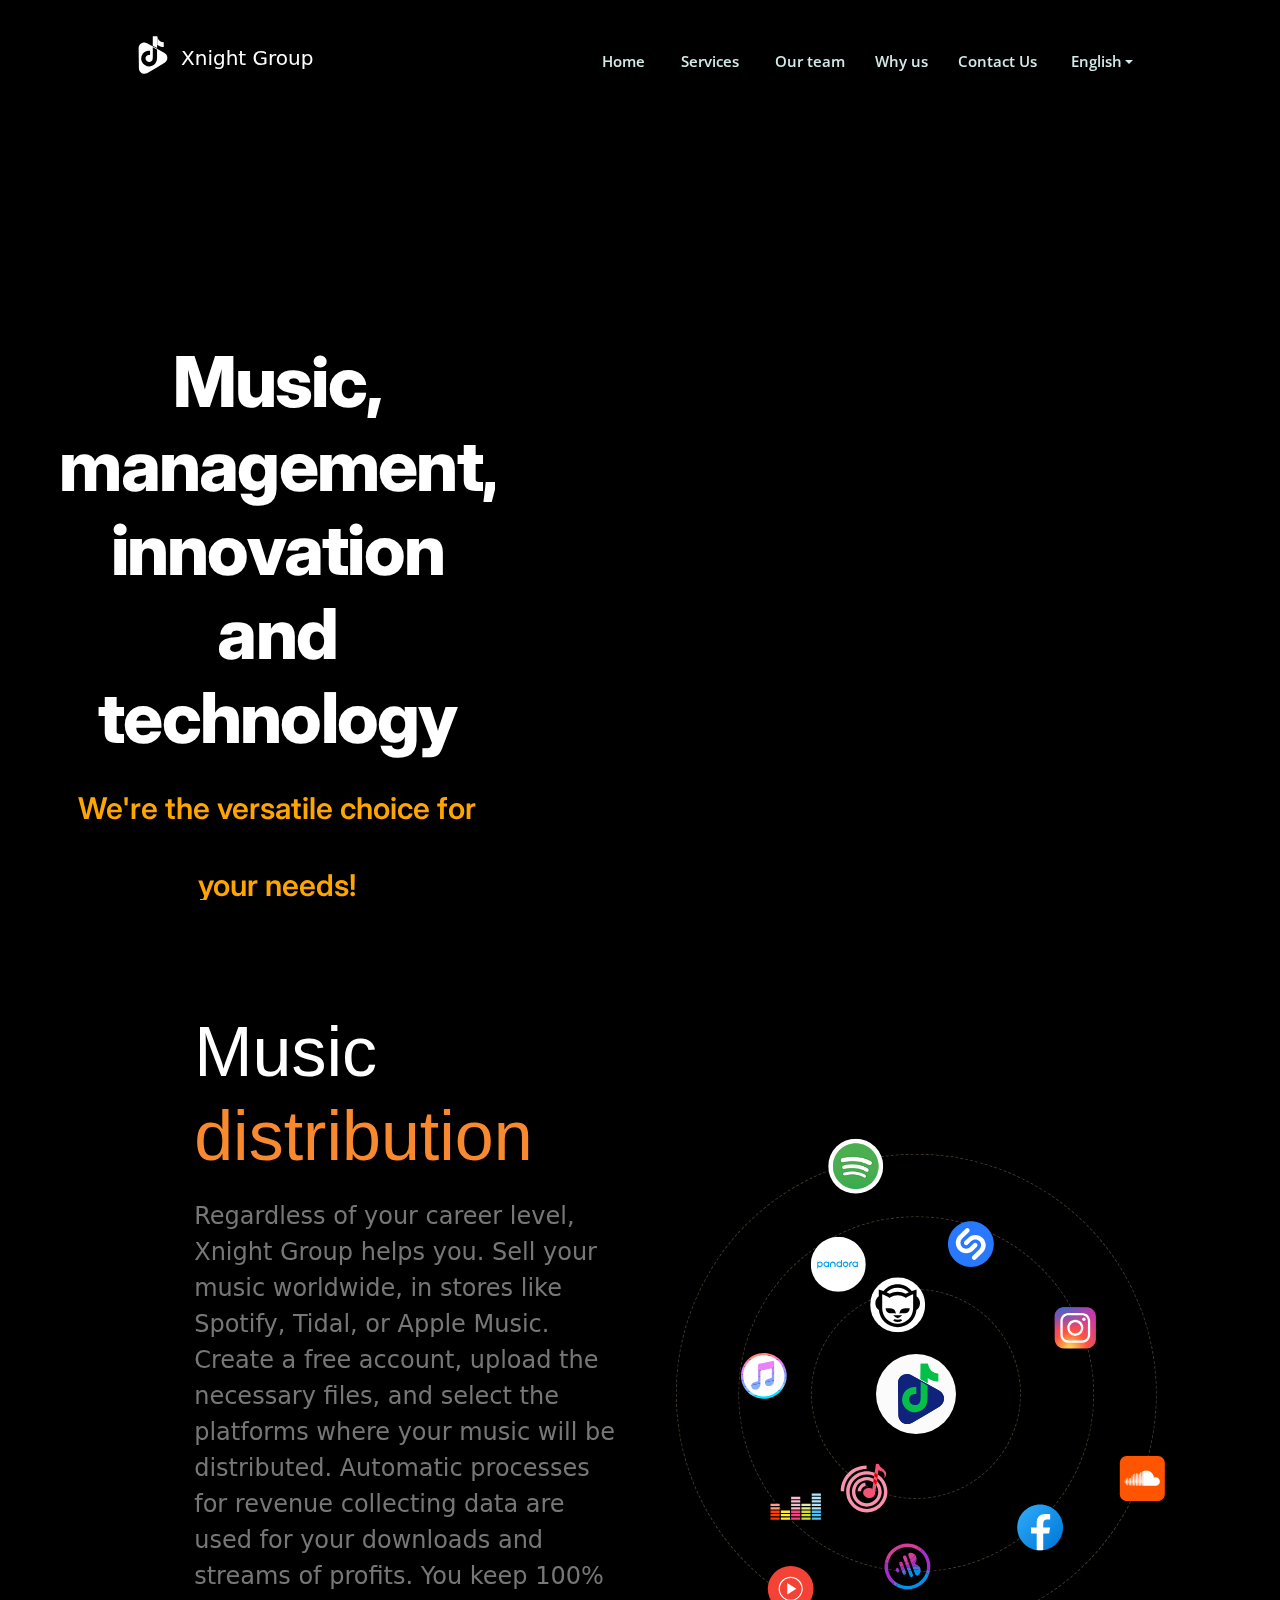
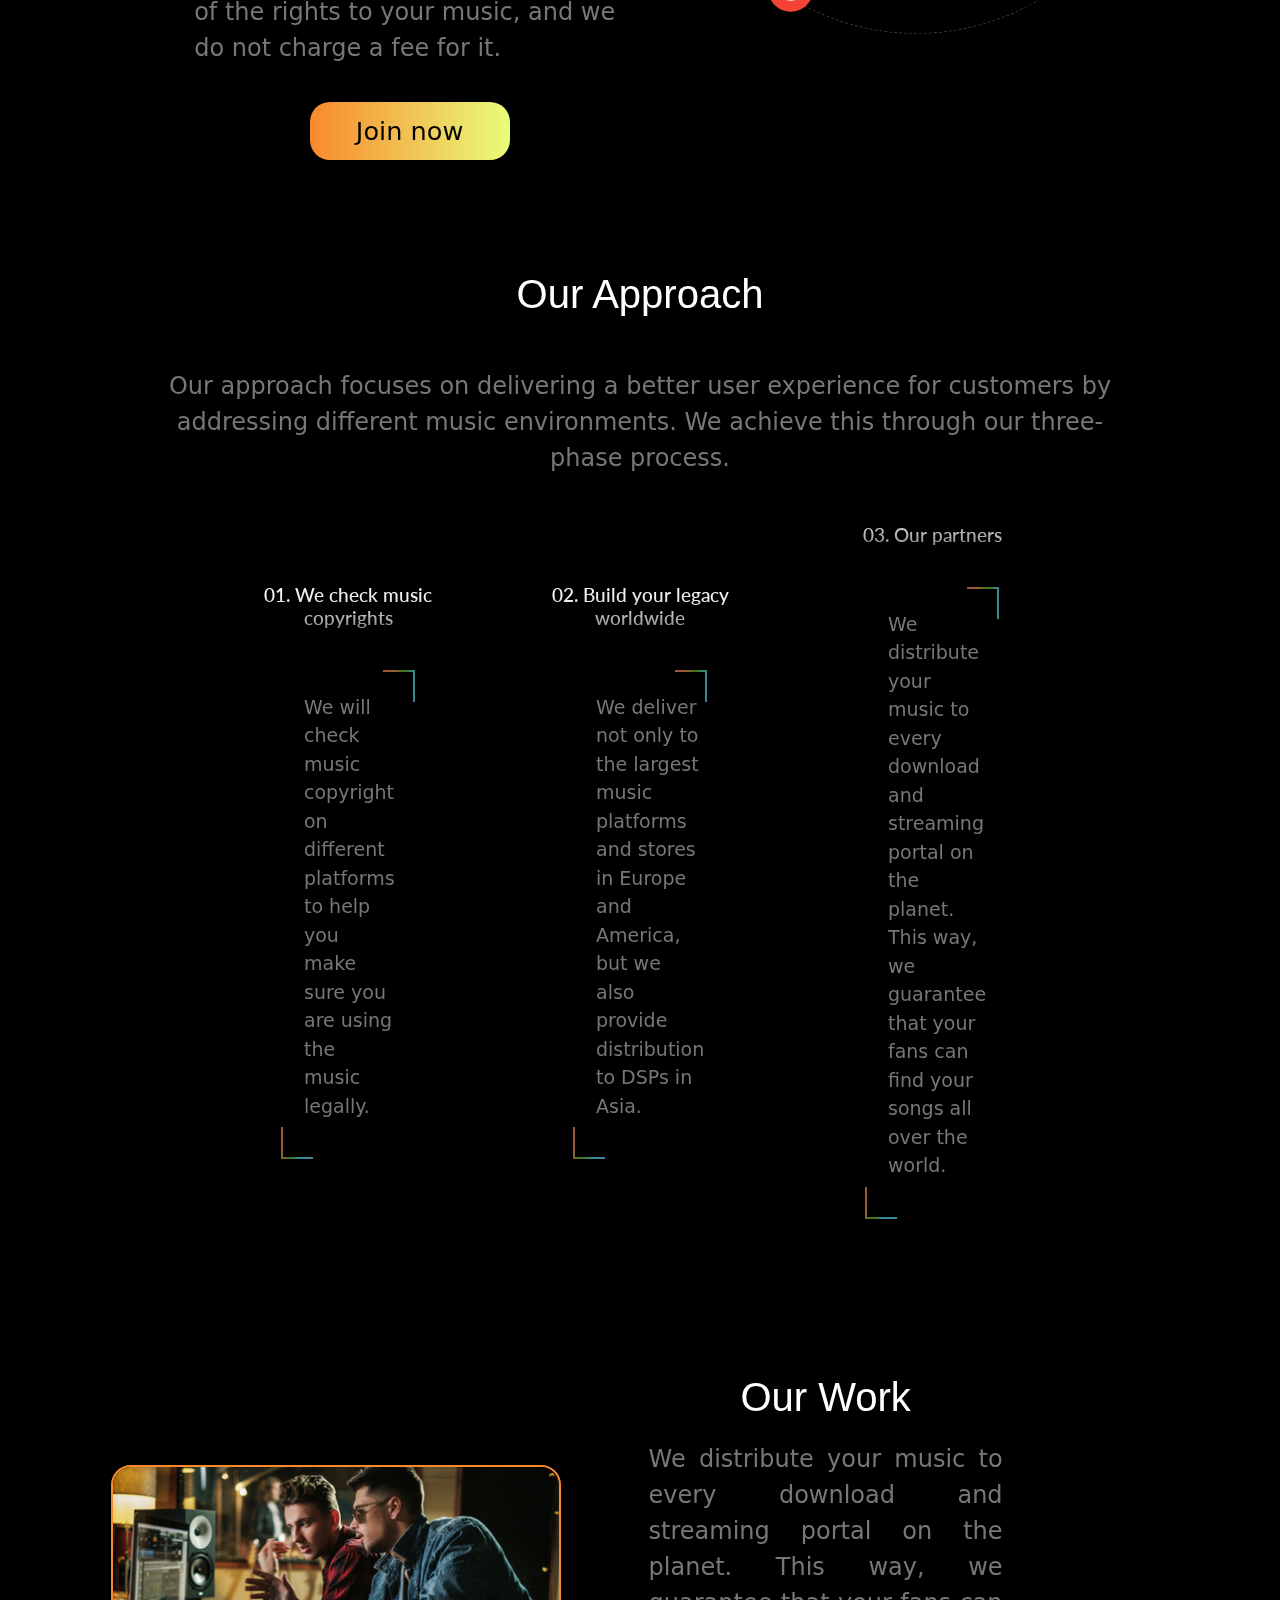
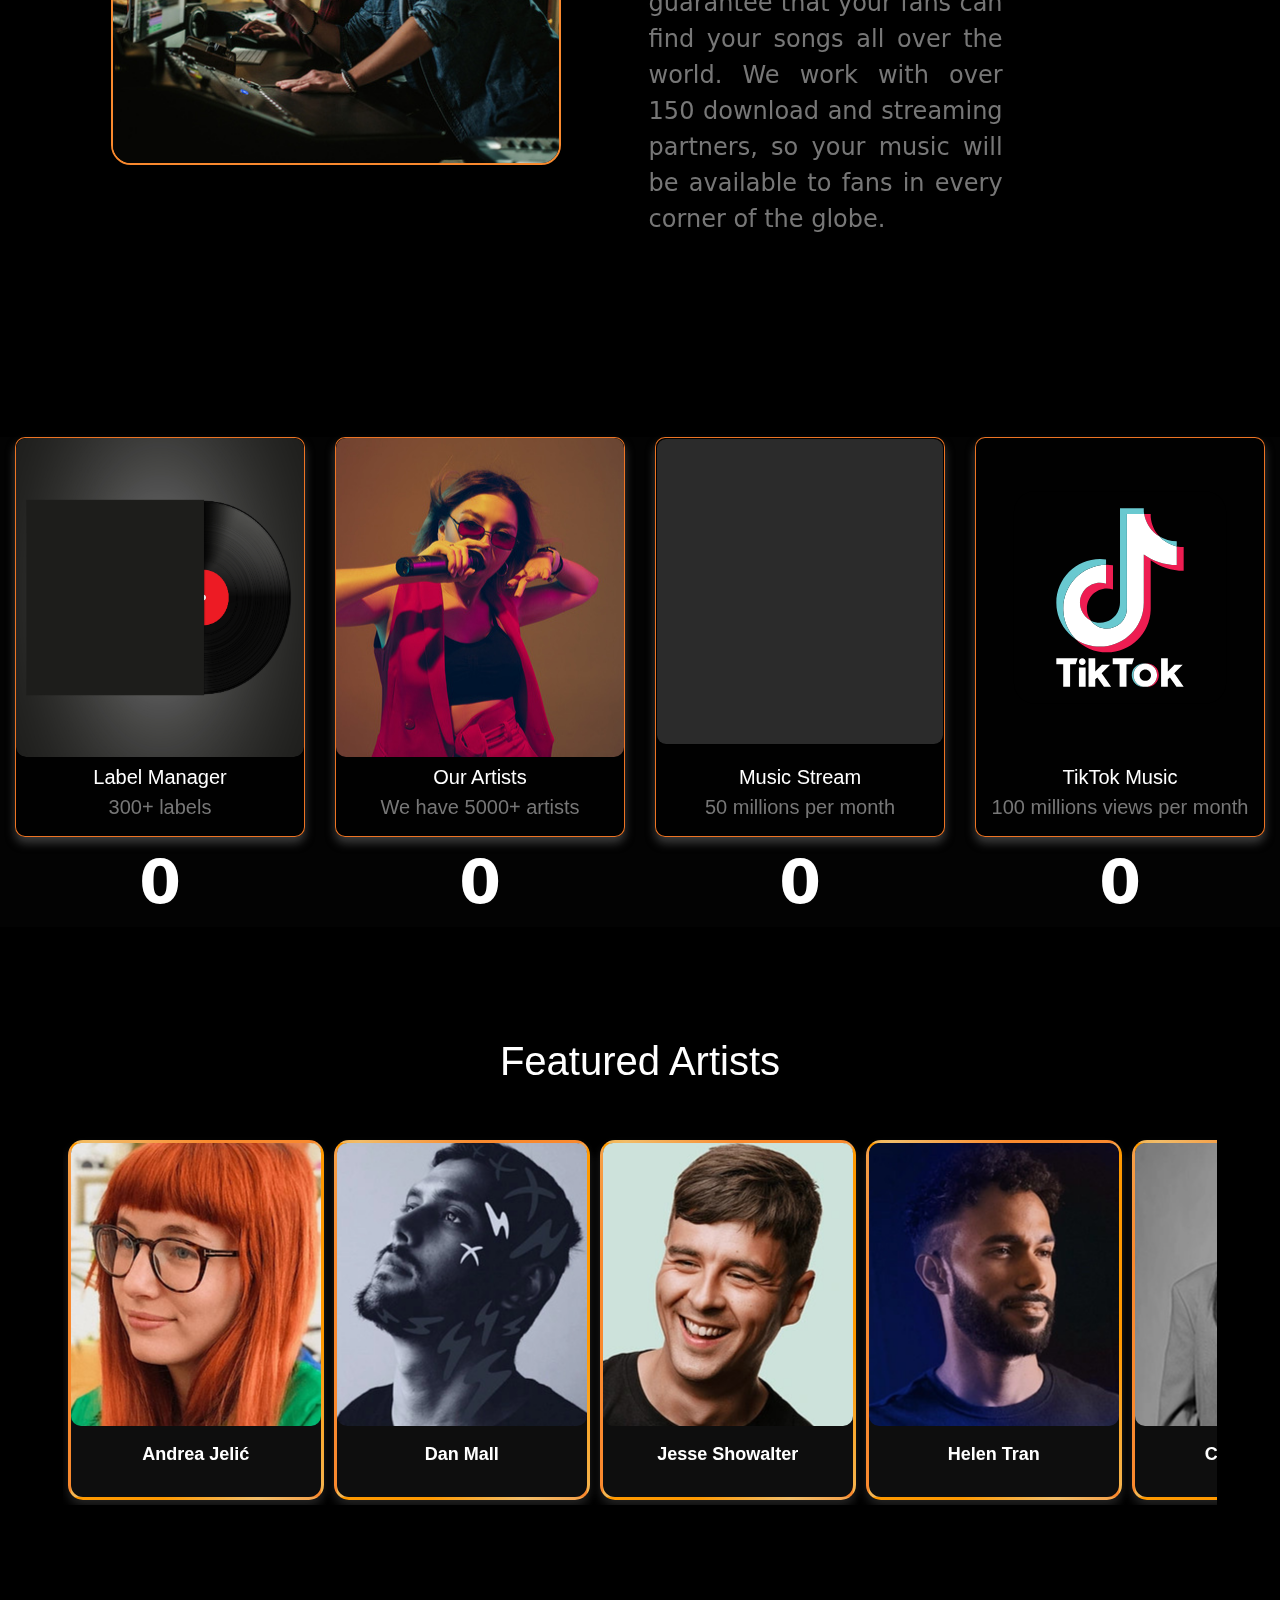
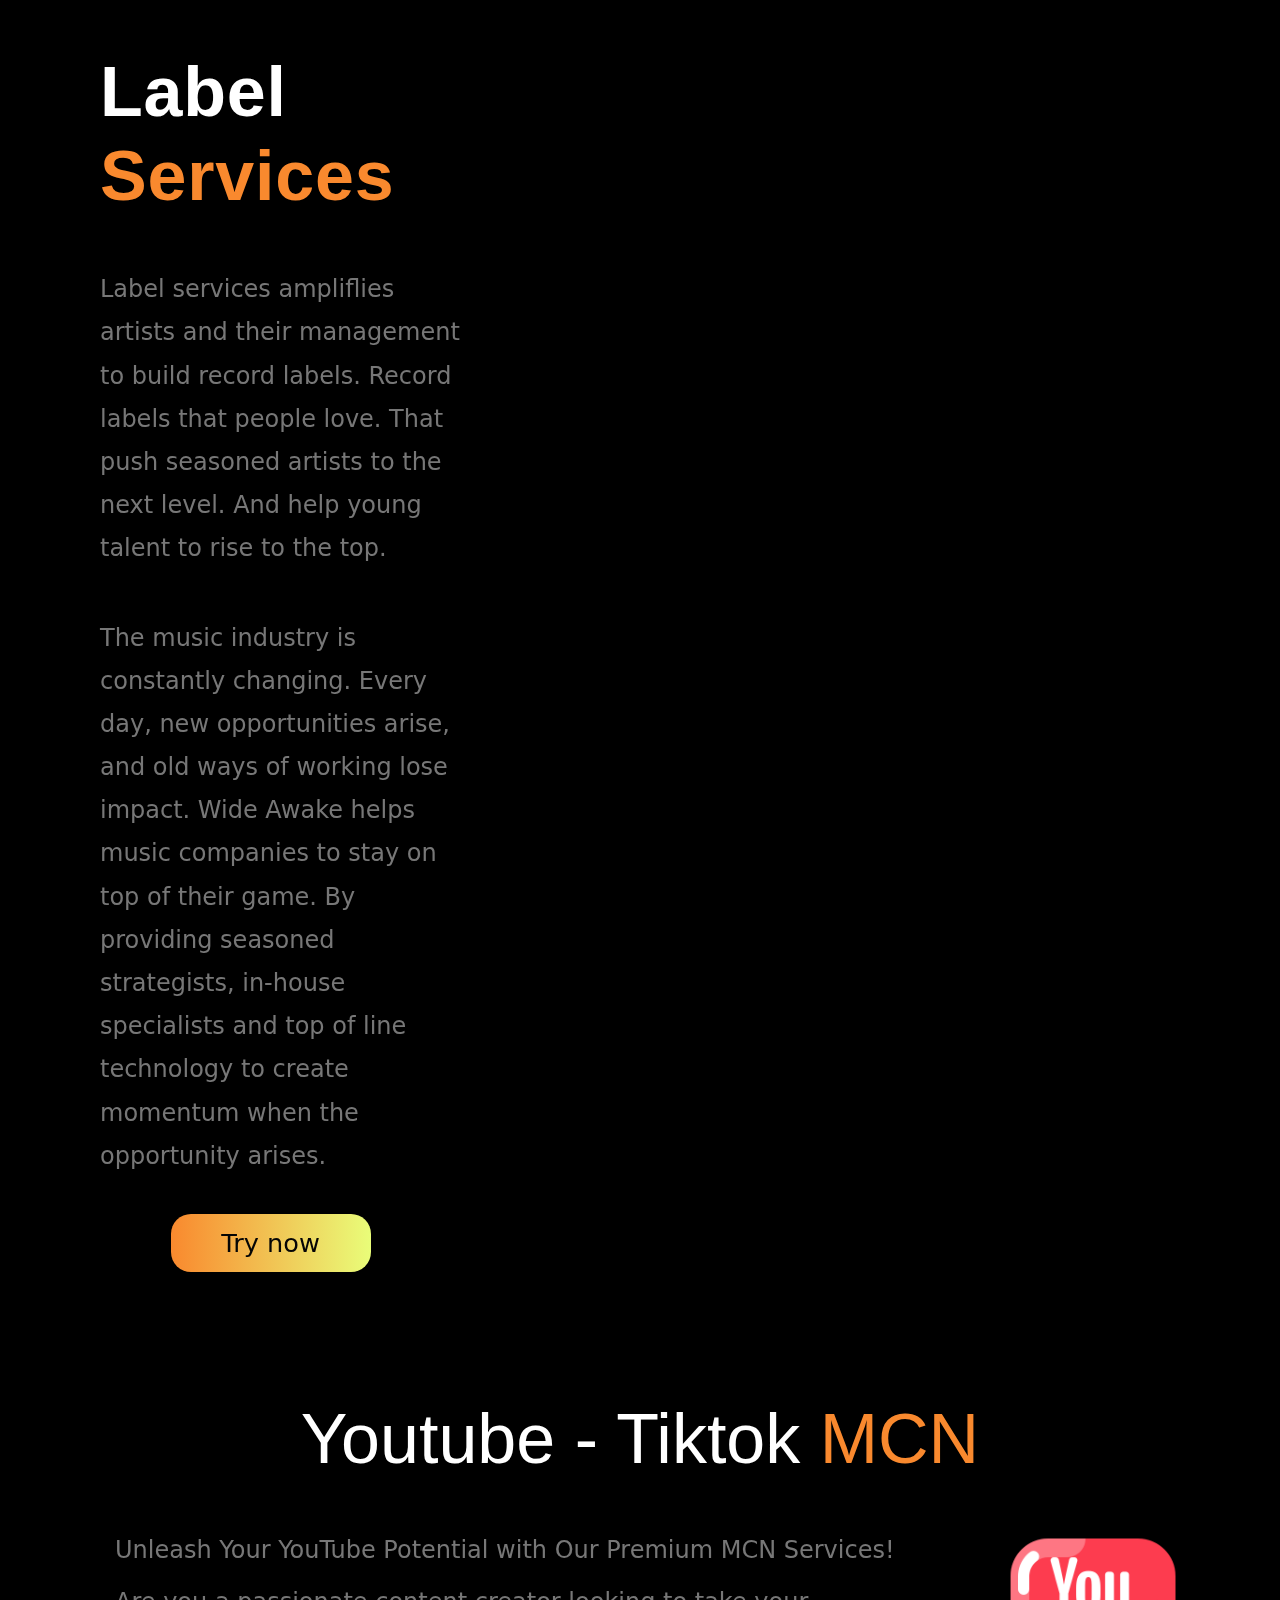
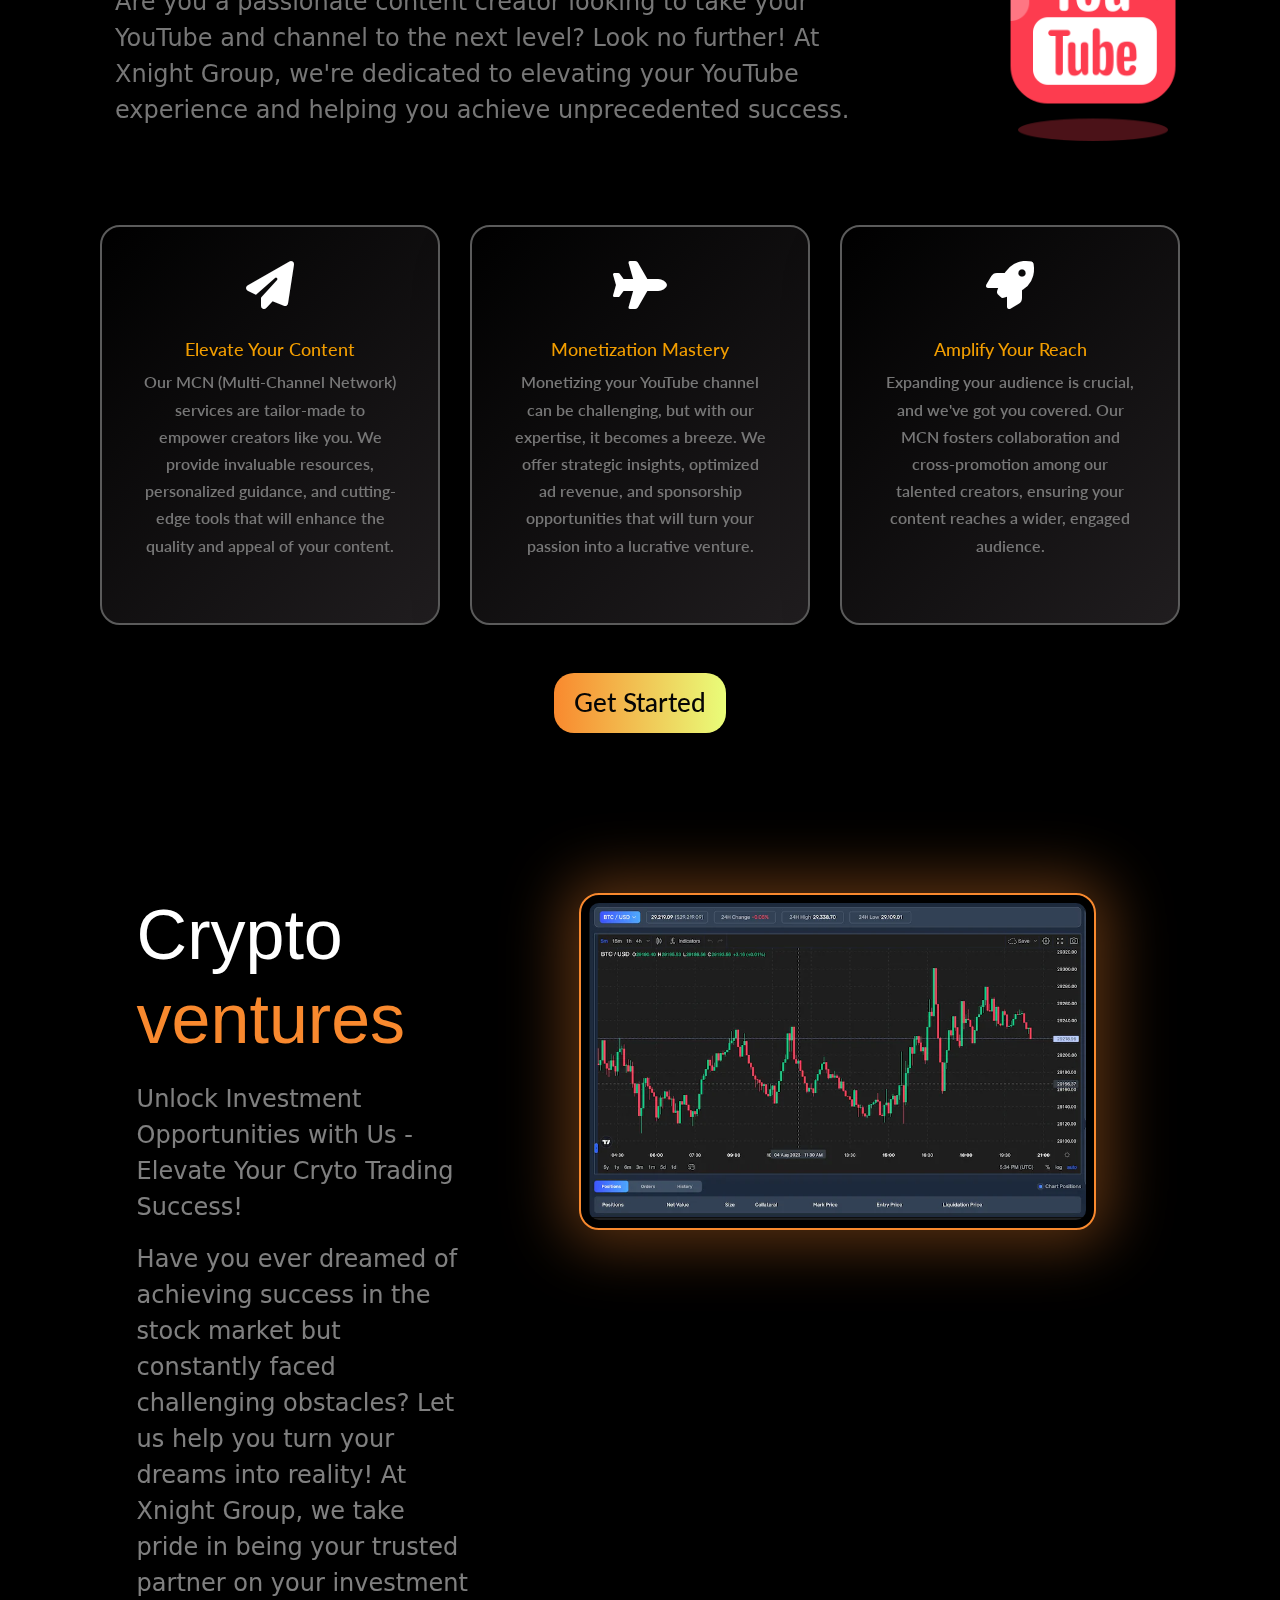
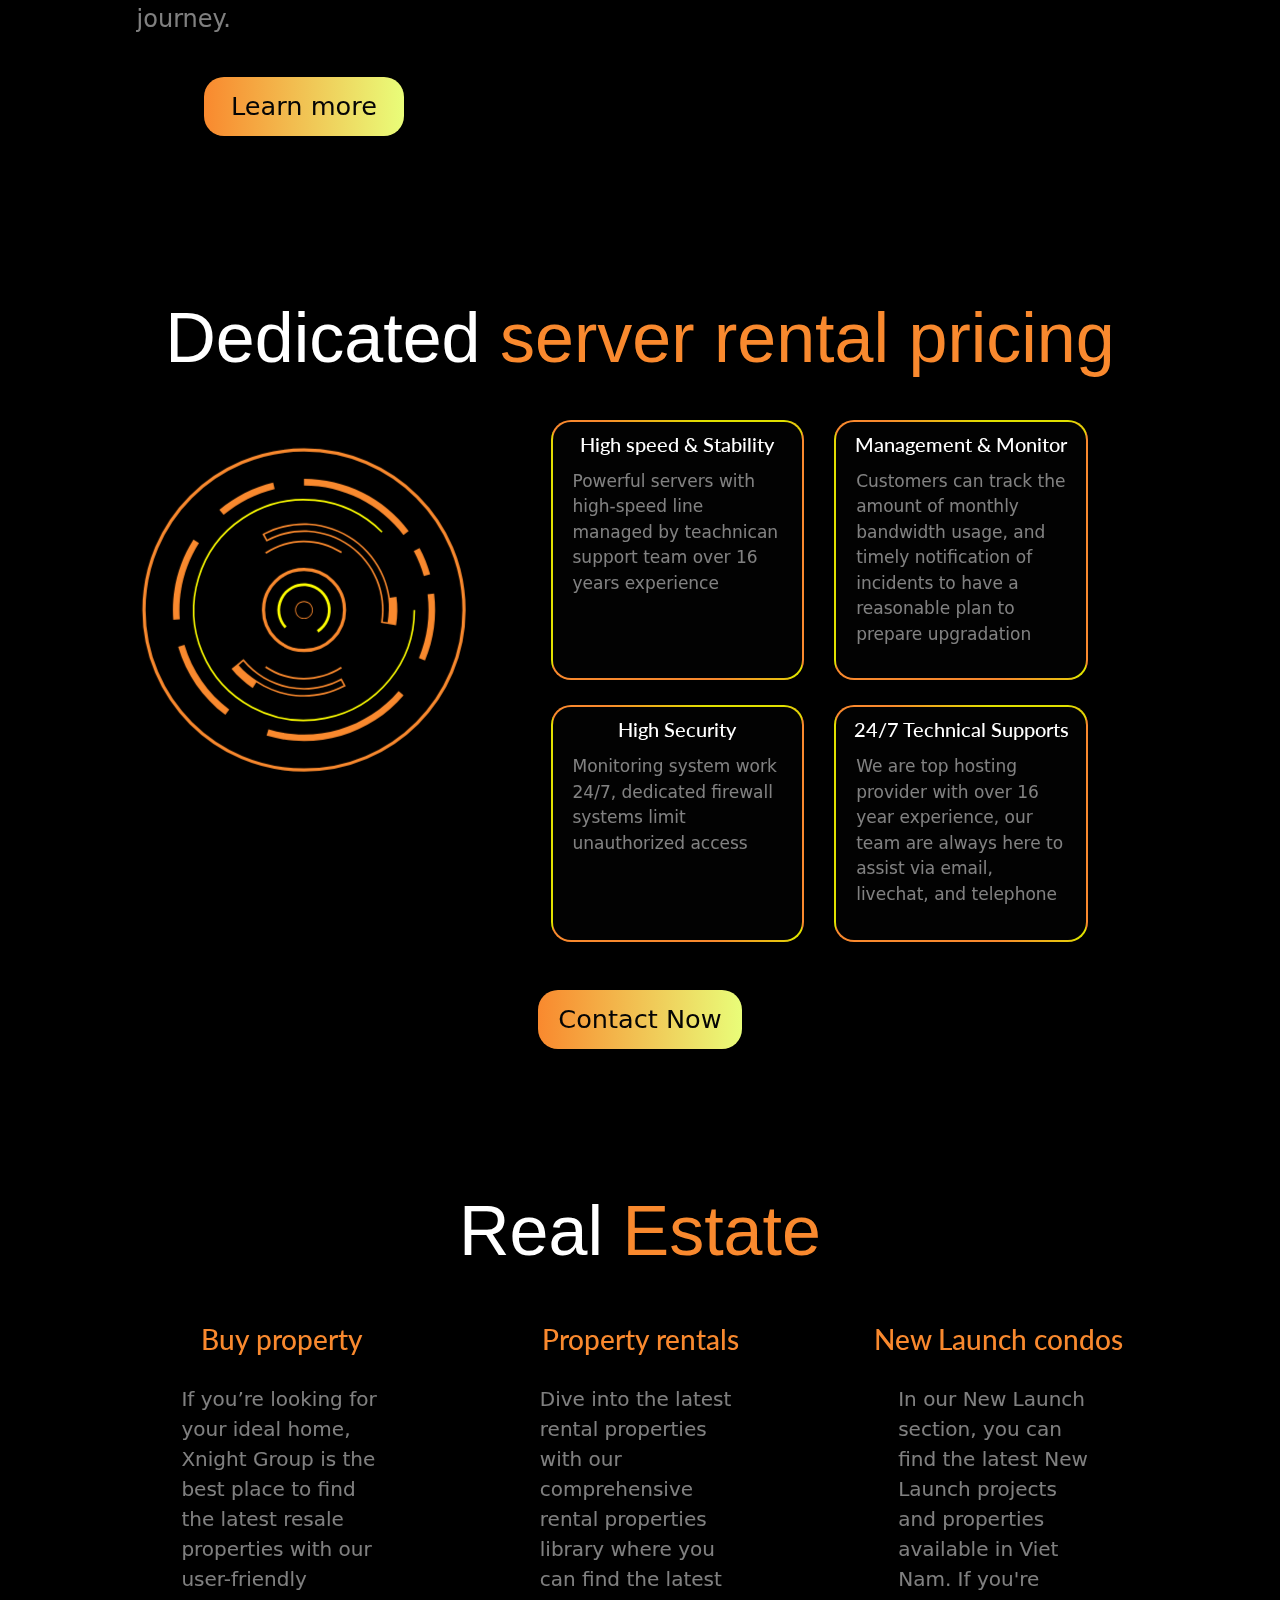
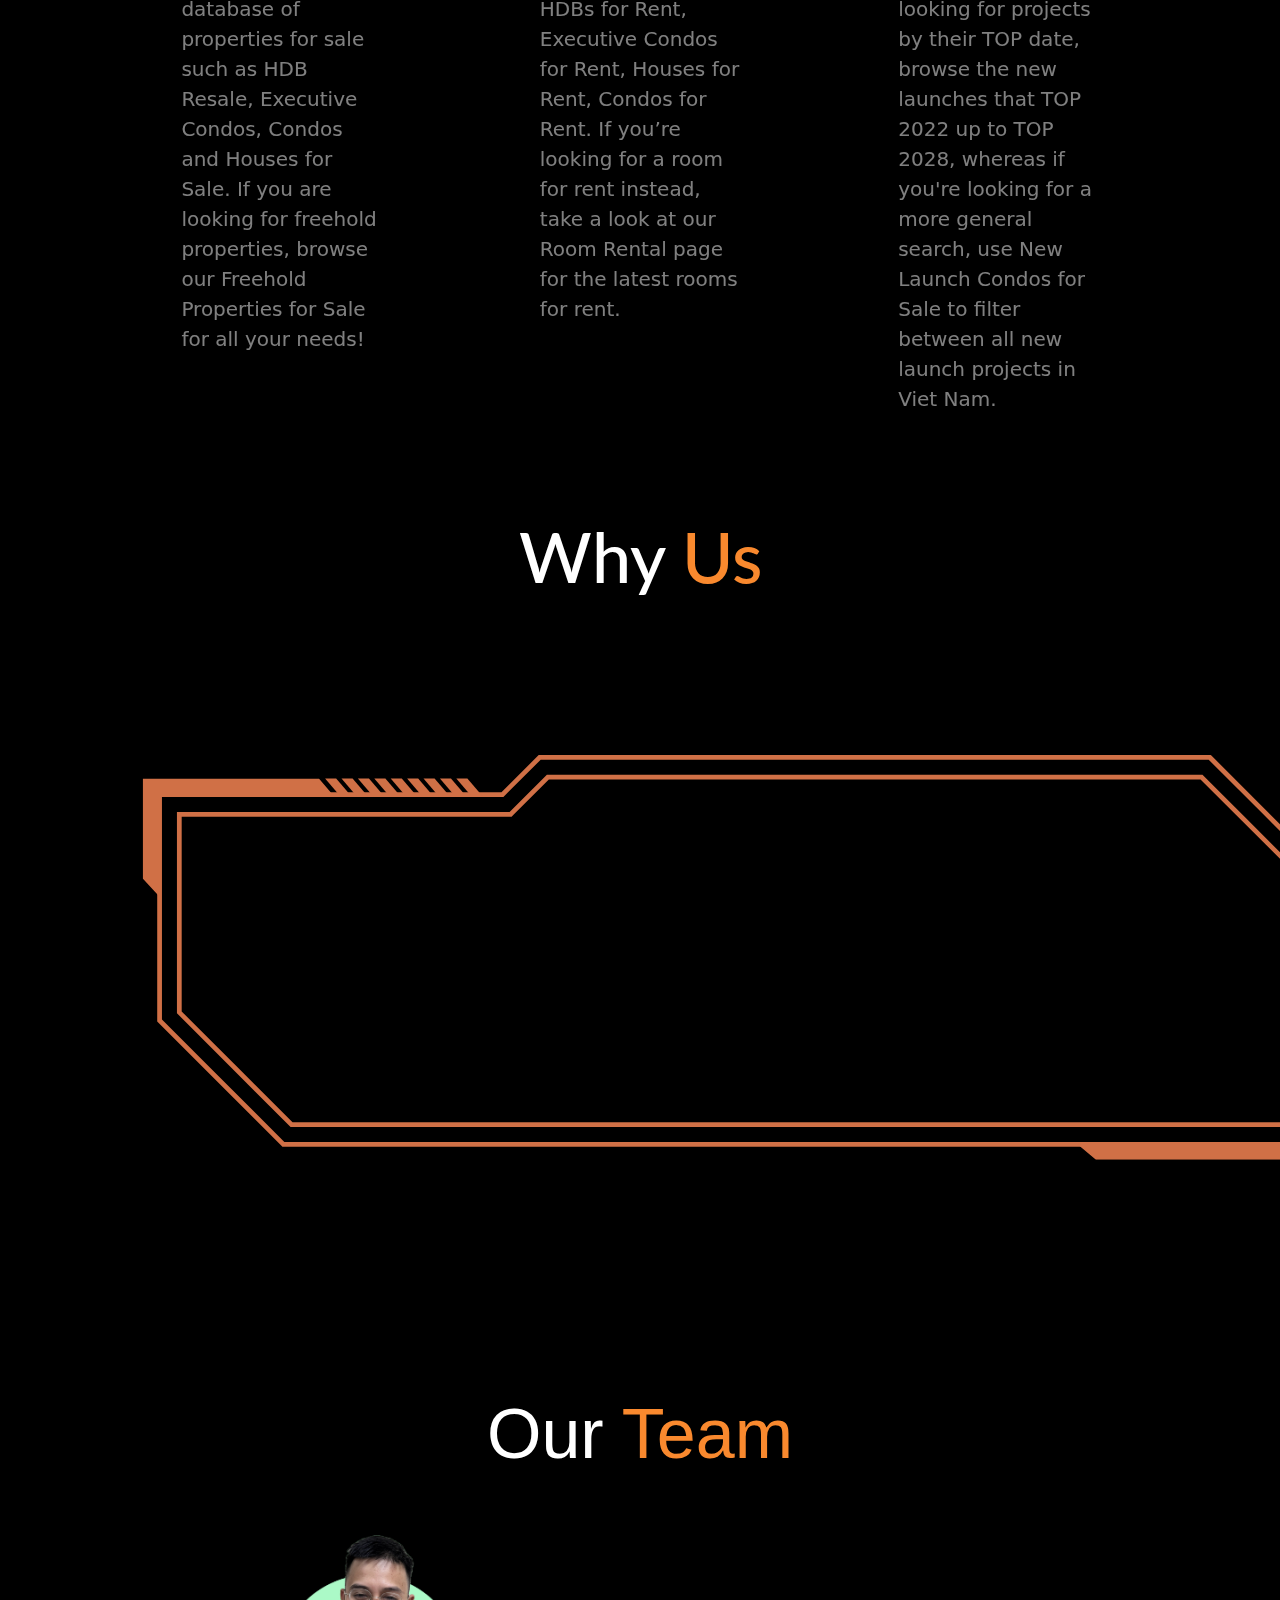
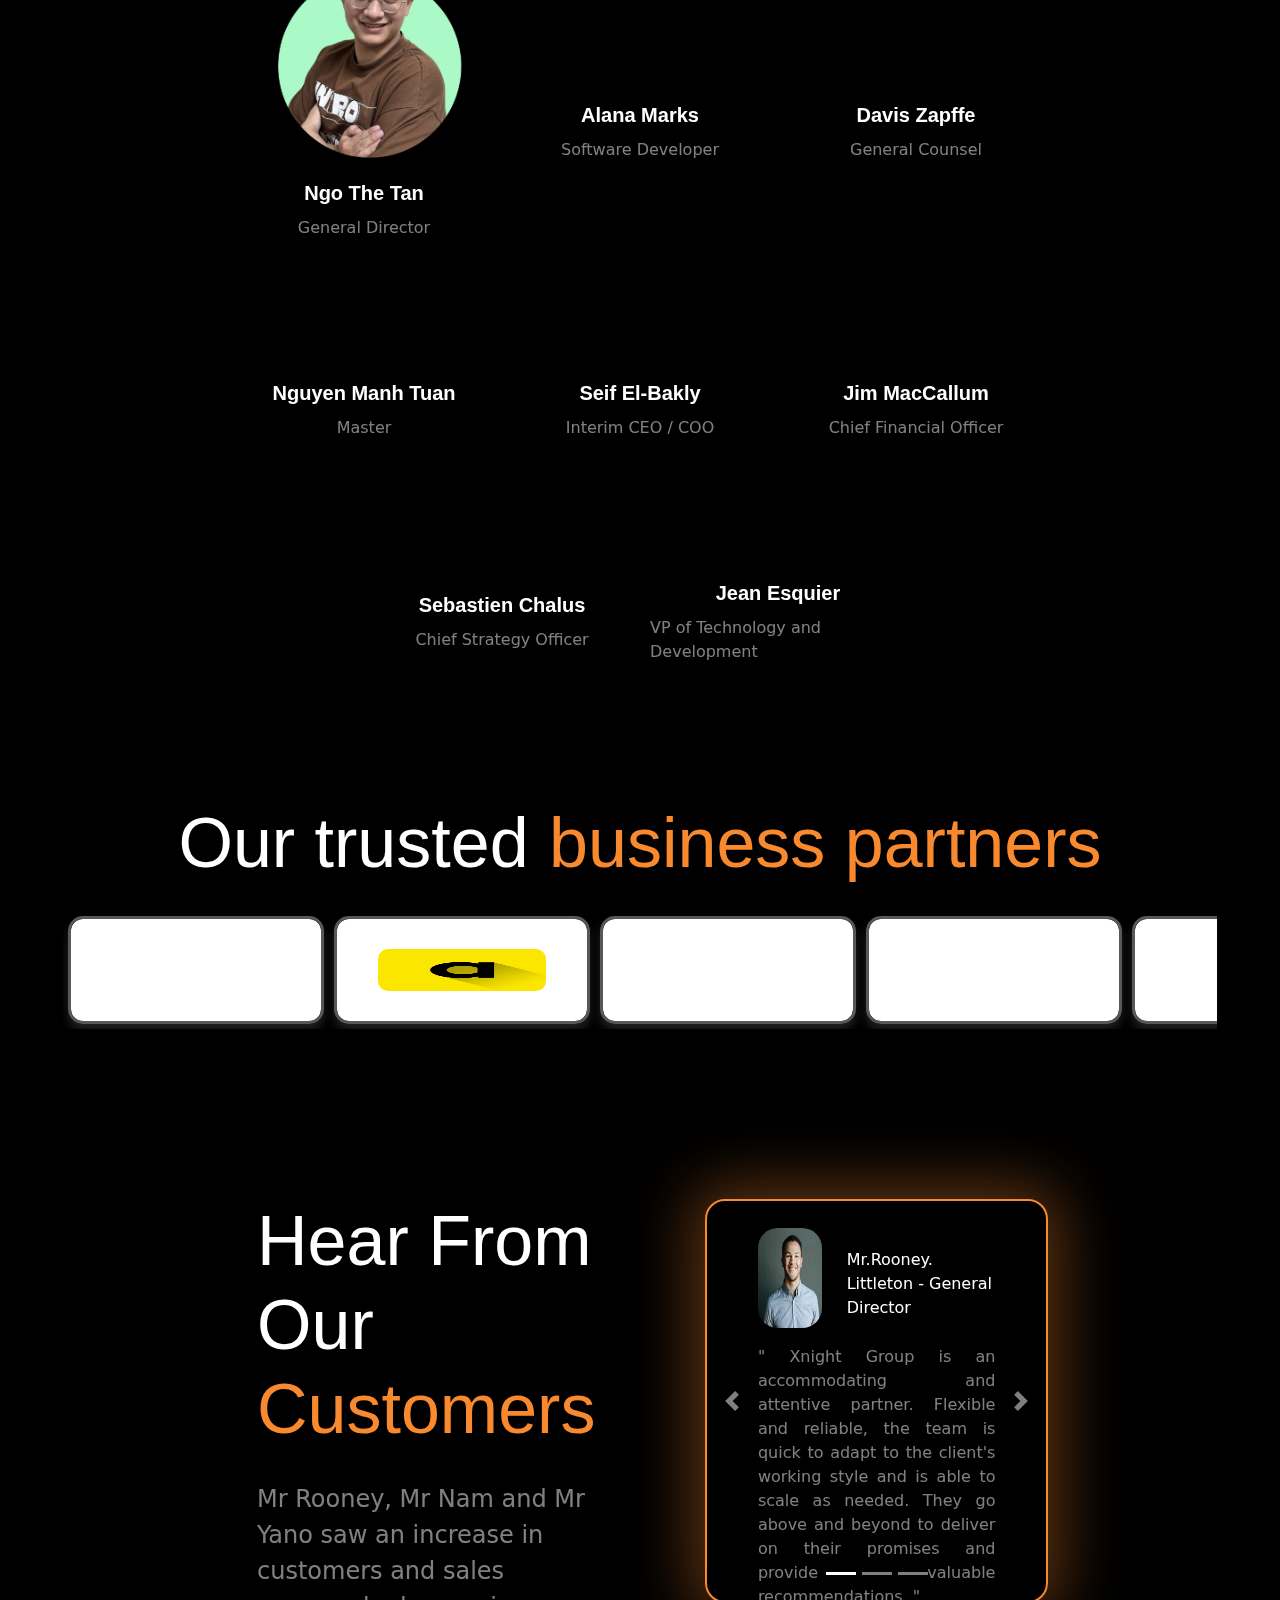
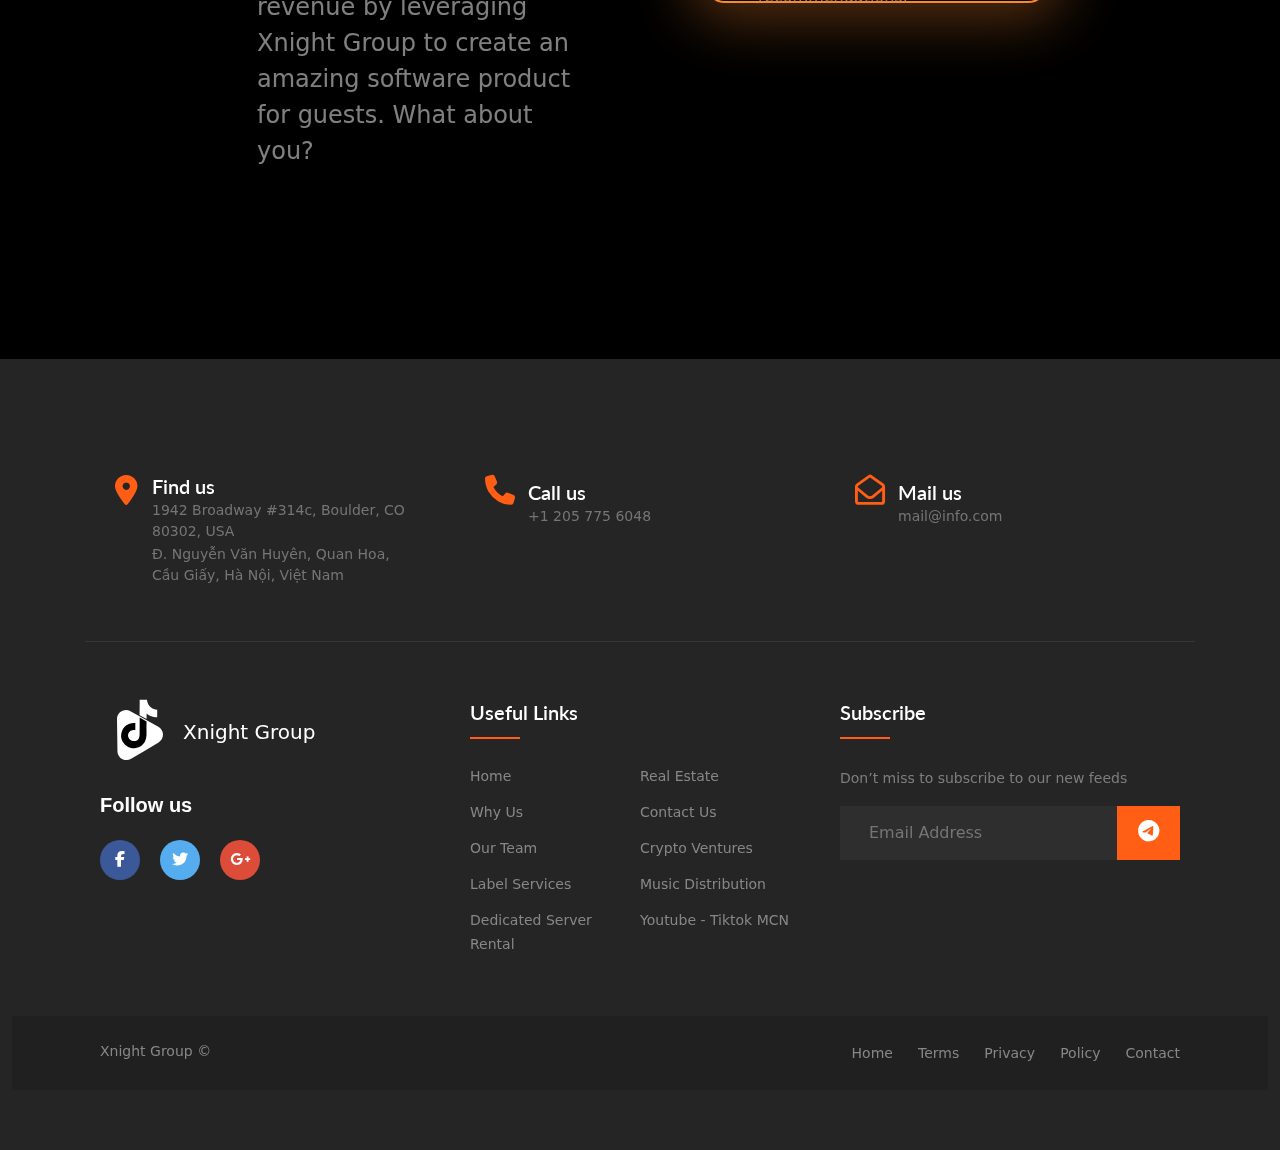
==== commit 1edc14f6: "a" ====
--- a/index.html
+++ b/index.html
@@ -536,7 +536,7 @@
               <div class="user-picture1">
                 <div class="card" style="padding: 0px;">
                   <iframe style="border-radius:12px"
-                    src="https://open.spotify.com/embed/playlist/37i9dQZF1DX0XUsuxWHRQd?utm_source=generator&theme=0"
+                    src="https://open.spotify.com/embed/artist/6VDtVzl8KF0BqmCUvlAxog?utm_source=generator&theme=0"
                     width="100%" height="352" frameBorder="0" allowfullscreen=""
                     allow="autoplay; clipboard-write; encrypted-media; fullscreen; picture-in-picture"
                     loading="lazy"></iframe>
@@ -1120,7 +1120,7 @@
     <!-- real easte -->
 
     <section id="real">
-      <div class="container">
+      <div class="" style="margin: 0px 8%;">
         <div class="row" style="display: flex; text-align: center; width: 100%;">
           <h2 id="PropertyRental" class="font_title"
             style="width: 100%; padding-top: 0px; padding-bottom: 30px; font-size: 70px;"> <span
@@ -1307,58 +1307,56 @@
         <div class="collection-list-wrapper-5 w-dyn-list">
           <div role="list" class="collection-list-2 w-dyn-items w-row">
 
-            <!-- MEMBER1 -->
+            <!-- Tan a -->
             <div itemtype="https://schema.org/Person" itemscope="itemscope" itemprop="mainEntity" data-w-id="abc1"
-              role="listitem" class="collection-item-6 w-dyn-item w-col w-col-4">
-
-              <div class="modal-wrapper"
-                style="opacity: 0; transform: translate3d(0px, 0px, 0px) scale3d(0, 0, 1) rotateX(0deg) rotateY(0deg) rotateZ(0deg) skew(0deg, 0deg); transform-style: preserve-3d; display: flex;">
-
-                <div class="member-information">
-                  <div class="row">
-                    <a class="close-link">
-                      <img
-                        src="https://assets.website-files.com/61817e625cc1f4f31f76f168/620eaf1e9b783aaa8a5422ca_close-icon.png"
-                        alt="" onclick="clickOurTeam('abc1')" class="image-40"></a>
-                  </div>
-                  <div class="row">
-                    <div class="col-lg-5 col-11"><img src="./assets/img/our_team/NTT.png" loading="lazy"
-                        itemprop="image" alt="" class="image-19"></div>
-                    <div class="col-lg-7">
-                      <div class="member-info-text">
-                        <div itemprop="name" class="name" data-i18n="OurTeam.name1">Ngo The Tan</div>
-                        <div itemprop="jobTitle" class="position" data-i18n="OurTeam.jobTitle1">General Director</div>
-                        <div itemprop="description" class="bio w-richtext">
-                          <p>Jason brings a wealth of knowledge and expertise to Xinght from his previous experiences in
-                            the
-                            blockchain and mining industries. With degrees in both Computer Information Systems and
-                            Business, he lives at the intersection of technology and operations.&nbsp;</p>
-                          <p>Jason previously worked as an executive at a publicly traded crypto and data centre
-                            company.
-                            He was also the owner of a crypto mining consulting company that specialized in the
-                            operation
-                            of mining facilities and infrastructure services.</p>
-                          <p>‍</p>
-                          <p>‍</p>
-                        </div>
-                        <div itemprop="description" class="text-block-119"></div>
+            role="listitem" class="collection-item-6 w-dyn-item w-col w-col-4">
+
+            <div class="modal-wrapper"
+              style="opacity: 0; transform: translate3d(0px, 0px, 0px) scale3d(0, 0, 1) rotateX(0deg) rotateY(0deg) rotateZ(0deg) skew(0deg, 0deg); transform-style: preserve-3d; display: flex;">
+
+              <div class="member-information">
+                <div class="row">
+                  <a class="close-link">
+                    <img
+                      src="https://assets.website-files.com/61817e625cc1f4f31f76f168/620eaf1e9b783aaa8a5422ca_close-icon.png"
+                      alt="" onclick="clickOurTeam('abc1')" class="image-40"></a>
+                </div>
+                <div class="row">
+                  <div class="col-lg-5 col-11"><img src="./assets/img/our_team/NTT.png" loading="lazy"
+                      itemprop="image" alt="" class="image-19"></div>
+                  <div class="col-lg-7">
+                    <div class="member-info-text">
+                      <div itemprop="name" class="name" data-i18n="OurTeam.name1">Ngo The Tan</div>
+                      <div itemprop="jobTitle" class="position" data-i18n="OurTeam.jobTitle1">General Director</div>
+                      <div itemprop="description" class="bio w-richtext">
+                        <p data-i18n="OurTeam.desc1a">Jason brings a wealth of knowledge and expertise to Xinght from
+                          his previous experiences in
+                          the
+                          blockchain and mining industries. With degrees in both Computer Information Systems and
+                          Business, he lives at the intersection of technology and operations.&nbsp;</p>
+                        <p>‍</p>
+                        <p>‍</p>
                       </div>
-                    </div>
-                  </div>
-                </div>
-              </div>
-              <div onclick="clickOurTeam('abc1')" class="member">
-                <div data-w-id="f44f2753-c40d-7b2b-3fde-9017f8375a12" class="headshots">
-                  <img src="./assets/img/our_team/NTT.png" loading="lazy" alt="" class="headshotonhover"
-                    style="opacity: 0;">
-
-                  <img src="./assets/img/our_team/NTT.png" loading="lazy" alt="" class="headshot" style="opacity: 1;">
-                </div>
-              </div>
-              <div class="member-name" data-i18n="OurTeam.name1">Ngo The Tan</div>
-              <div class="member-position" data-i18n="OurTeam.jobTitle1">General Director</div>
-            </div>
-            <!-- MEMBER2 -->
+                      <div itemprop="description" class="text-block-119"></div>
+                    </div>
+                  </div>
+                </div>
+              </div>
+            </div>
+            <div onclick="clickOurTeam('abc1')" class="member">
+              <div data-w-id="f44f2753-c40d-7b2b-3fde-9017f8375a12" class="headshots">
+                <img src="./assets/img/our_team/NTT.png" loading="lazy" alt="" class="headshotonhover"
+                  style="opacity: 0;">
+
+                <img src="./assets/img/our_team/NTT.png" loading="lazy" alt="" class="headshot" style="opacity: 1;">
+              </div>
+            </div>
+            <div class="member-name" data-i18n="OurTeam.name1">Ngo The Tan</div>
+            <div class="member-position" data-i18n="OurTeam.jobTitle1">General Director</div>
+          </div>
+
+
+            <!-- Quan -->
             <div itemtype="https://schema.org/Person" itemscope="itemscope" itemprop="mainEntity" data-w-id="abc2"
               role="listitem" class="collection-item-6 w-dyn-item w-col w-col-4">
 
@@ -1373,28 +1371,19 @@
                         alt="" onclick="clickOurTeam('abc2')" class="image-40"></a>
                   </div>
                   <div class="row">
-                    <div class="col-lg-5 col-11"><img
-                        src="./assets/img/our_team/QUAN/2.png"
-                        loading="lazy" itemprop="image" alt="" class="image-19"></div>
+                    <div class="col-lg-5 col-11"><img src="./assets/img/our_team/QUAN/2.png" loading="lazy"
+                        itemprop="image" alt="" class="image-19"></div>
                     <div class="col-lg-7">
                       <div class="member-info-text">
-                        <div itemprop="name" class="name" >Alana Marks</div>
-                        <div itemprop="jobTitle" class="position">CODER &amp;
-                          </div>
+                        <div itemprop="name" class="name" data-i18n="OurTeam.name2">Pham Minh Quan</div>
+                        <div itemprop="jobTitle" class="position" data-i18n="OurTeam.jobTitle2">CODER &amp;
+                        </div>
                         <div itemprop="description" class="bio w-richtext">
-                          <p >Alana is Xnight VP People &amp; Culture, drawing on over 10 years
-                            of experience in human
-                            resources. Prior to joining Xinght, Alana supported teams in a variety of sectors, including
-                            government, construction, manufacturing, health care, fintech, and renewable energy, with
-                            significant experience building and scaling teams sustainably through periods of rapid
-                            growth.
-                            Armed with a balanced and creative approach to human resources, Alana is well versed in
-                            designing people-focused strategies based on positive work culture norms, employee
-                            engagement,
-                            and team development that ensure all employees feel supported to do their best work. Alana
-                            holds her Chartered Professional in Human Resources (CPHR) designation, is a licensed
-                            paramedic, and graduated from the University of Victoria with focused studies in
-                            Organizational Psychology and Ethics.</p>
+                          <p data-i18n="OurTeam.desc2">We are thrilled to introduce you to a key member of our
+                            development team - Meet Pham Minh Quan. With a wealth of experience and a passion for
+                            technology, he has made significant contributions to our growth and success. Armed with a
+                            logical mindset and exceptional technical skills, he constantly seeks innovative solutions
+                            and ensures that our products remain top-notch. </p>
                         </div>
                         <div itemprop="description" class="text-block-119"></div>
                       </div>
@@ -1404,66 +1393,18 @@
               </div>
               <div onclick="clickOurTeam('abc2')" class="member">
                 <div data-w-id="f44f2753-c40d-7b2b-3fde-9017f8375a12" class="headshots">
-                  <img
-                    src="./assets/img/our_team/QUAN/2.png"
-                    loading="lazy" alt="" class="headshotonhover" style="opacity: 0;">
-
-                  <img
-                    src="./assets/img/our_team/QUAN/1.png"
-                    loading="lazy" alt="" class="headshot" style="opacity: 1;">
-                </div>
-              </div>
-              <div class="member-name" >Alana Marks</div>
-              <div class="member-position" >Developer  Engineer</div>
-            </div>
-            <!-- MEMBER1 -->
-            <div itemtype="https://schema.org/Person" itemscope="itemscope" itemprop="mainEntity" data-w-id="abc3"
-              role="listitem" class="collection-item-6 w-dyn-item w-col w-col-4">
-
-              <div class="modal-wrapper"
-                style="opacity: 0; transform: translate3d(0px, 0px, 0px) scale3d(0, 0, 1) rotateX(0deg) rotateY(0deg) rotateZ(0deg) skew(0deg, 0deg); transform-style: preserve-3d; display: flex;">
-
-                <div class="member-information">
-                  <div class="row">
-                    <a class="close-link">
-                      <img
-                        src="https://assets.website-files.com/61817e625cc1f4f31f76f168/620eaf1e9b783aaa8a5422ca_close-icon.png"
-                        alt="" onclick="clickOurTeam('abc3')" class="image-40"></a>
-                  </div>
-                  <div class="row">
-                    <div class="col-lg-5 col-11"><img
-                        src="https://assets.website-files.com/6192808c25837d3716982433/621cf0c87d6b6d15c8c655db_tom-divine-hover.png"
-                        loading="lazy" itemprop="image" alt="" class="image-19"></div>
-                    <div class="col-lg-7">
-                      <div class="member-info-text">
-                        <div itemprop="name" class="name" data-i18n="OurTeam.name3">Tom Divine</div>
-                        <div itemprop="jobTitle" class="position" data-i18n="OurTeam.jobTitle3">VP of Investor Relations
-                        </div>
-                        <div itemprop="description" class="bio w-richtext">
-                          <p data-i18n="OurTeam.desc3">Tom has worked in corporate finance for several years before
-                            joining Xinght as VP of Investor
-                            Relations. He has extensive experience in policy as well, having spent four years in various
-                            roles at the US House of Representatives. He graduated from the University of Texas at
-                            Austin
-                            and holds an MBA from Rice University.</p>
-                        </div>
-                        <div itemprop="description" class="text-block-119"></div>
-                      </div>
-                    </div>
-                  </div>
-                </div>
-              </div>
-              <div onclick="clickOurTeam('abc3')" class="member">
-                <div data-w-id="f44f2753-c40d-7b2b-3fde-9017f8375a12" class="headshots"><img
-                    src="https://assets.website-files.com/6192808c25837d3716982433/621cf0c87d6b6d15c8c655db_tom-divine-hover.png"
-                    loading="lazy" alt="" class="headshotonhover" style=" opacity: 0;"><img
-                    src="https://assets.website-files.com/6192808c25837d3716982433/621cf0c36a60009cf3c53af9_tom-divine-standard.png"
-                    loading="lazy" alt="" class="headshot" style="opacity: 1;"></div>
-              </div>
-              <div class="member-name" data-i18n="OurTeam.name3">Tom Divine</div>
-              <div class="member-position" data-i18n="OurTeam.jobTitle3">VP of Investor Relations</div>
-            </div>
-            <!-- MEMBER1 -->
+                  <img src="./assets/img/our_team/QUAN/2.png" loading="lazy" alt="" class="headshotonhover"
+                    style="opacity: 0;">
+
+                  <img src="./assets/img/our_team/QUAN/1.png" loading="lazy" alt="" class="headshot"
+                    style="opacity: 1;">
+                </div>
+              </div>
+              <div class="member-name" data-i18n="OurTeam.name2">Alana Marks</div>
+              <div class="member-position" data-i18n="OurTeam.jobTitle2">Software Developer</div>
+            </div>
+
+            <!-- MEMBER2 -->
             <div itemtype="https://schema.org/Person" itemscope="itemscope" itemprop="mainEntity" data-w-id="abc4"
               role="listitem" class="collection-item-6 w-dyn-item w-col w-col-4">
 
@@ -1509,7 +1450,58 @@
               <div class="member-name" data-i18n="OurTeam.name4">Davis Zapffe</div>
               <div class="member-position" data-i18n="OurTeam.jobTitle4">General Counsel</div>
             </div>
-            <!-- MEMBER1 -->
+
+
+            <!-- A Tuan -->
+            <div itemtype="https://schema.org/Person" itemscope="itemscope" itemprop="mainEntity" data-w-id="abc3"
+              role="listitem" class="collection-item-6 w-dyn-item w-col w-col-4">
+
+              <div class="modal-wrapper"
+                style="opacity: 0; transform: translate3d(0px, 0px, 0px) scale3d(0, 0, 1) rotateX(0deg) rotateY(0deg) rotateZ(0deg) skew(0deg, 0deg); transform-style: preserve-3d; display: flex;">
+
+                <div class="member-information">
+                  <div class="row">
+                    <a class="close-link">
+                      <img
+                        src="https://assets.website-files.com/61817e625cc1f4f31f76f168/620eaf1e9b783aaa8a5422ca_close-icon.png"
+                        alt="" onclick="clickOurTeam('abc3')" class="image-40"></a>
+                  </div>
+                  <div class="row">
+                    <div class="col-lg-5 col-11"><img src="./assets/img/our_team/22/2.png" loading="lazy"
+                        itemprop="image" alt="" class="image-19"></div>
+                    <div class="col-lg-7">
+                      <div class="member-info-text">
+                        <div itemprop="name" class="name" data-i18n="OurTeam.name3">Ngo The Tan</div>
+                        <div itemprop="jobTitle" class="position" data-i18n="OurTeam.jobTitle3">General Director</div>
+                        <div itemprop="description" class="bio w-richtext">
+                          <p data-i18n="OurTeam.desc1a">Jason brings a wealth of knowledge and expertise to Xinght from
+                            his previous experiences in
+                            the
+                            blockchain and mining industries. With degrees in both Computer Information Systems and
+                            Business, he lives at the intersection of technology and operations.&nbsp;</p>
+                          <p>‍</p>
+                          <p>‍</p>
+                        </div>
+                        <div itemprop="description" class="text-block-119"></div>
+                      </div>
+                    </div>
+                  </div>
+                </div>
+              </div>
+              <div onclick="clickOurTeam('abc3')" class="member">
+                <div data-w-id="f44f2753-c40d-7b2b-3fde-9017f8375a12" class="headshots">
+                  <img src="./assets/img/our_team/22/1.png" loading="lazy" alt="" class="headshotonhover"
+                    style="opacity: 0;">
+
+                  <img src="./assets/img/our_team/22/1.png" loading="lazy" alt="" class="headshot" style="opacity: 1;">
+                </div>
+              </div>
+              <div class="member-name" data-i18n="OurTeam.name3">Nguyen Manh Tuan</div>
+              <div class="member-position" data-i18n="OurTeam.jobTitle3">Master</div>
+            </div>
+
+
+            <!-- MEMBER5 -->
             <div itemtype="https://schema.org/Person" itemscope="itemscope" itemprop="mainEntity" data-w-id="abc5"
               role="listitem" class="collection-item-6 w-dyn-item w-col w-col-4">
               <div class="modal-wrapper"
@@ -1527,10 +1519,11 @@
                         loading="lazy" itemprop="image" alt="" class="image-19"></div>
                     <div class="col-lg-7">
                       <div class="member-info-text">
-                        <div itemprop="name" class="name"  data-i18n="OurTeam.name5">Seif El-Bakly</div>
-                        <div itemprop="jobTitle" class="position"  data-i18n="OurTeam.jobTitle5">Interim CEO / COO</div>
+                        <div itemprop="name" class="name" data-i18n="OurTeam.name5">Seif El-Bakly</div>
+                        <div itemprop="jobTitle" class="position" data-i18n="OurTeam.jobTitle5">Interim CEO / COO</div>
                         <div itemprop="description" class="bio w-richtext">
-                          <p data-i18n="OurTeam.desc5">Seif El-Bakly is Xnight Chief Operating Officer. He has over 10 years' experience in the
+                          <p data-i18n="OurTeam.desc5">Seif El-Bakly is Xnight Chief Operating Officer. He has over 10
+                            years' experience in the
                             capital markets and trading sectors. Prior to joining Xinght, Seif founded a fintech startup
                             and
                             worked for TMX Group, where his responsibilities included leading the strategy and business
@@ -1555,7 +1548,7 @@
               <div class="member-name" data-i18n="OurTeam.name5">Seif El-Bakly</div>
               <div class="member-position" data-i18n="OurTeam.jobTitle5">Interim CEO / COO</div>
             </div>
-            <!-- MEMBER1 -->
+            <!-- MEMBER6 -->
             <div itemtype="https://schema.org/Person" itemscope="itemscope" itemprop="mainEntity" data-w-id="abc6"
               role="listitem" class="collection-item-6 w-dyn-item w-col w-col-4">
 
@@ -1576,13 +1569,16 @@
                     <div class="col-lg-7">
                       <div class="member-info-text">
                         <div itemprop="name" class="name" data-i18n="OurTeam.name6">Jim MacCallum</div>
-                        <div itemprop="jobTitle" class="position" data-i18n="OurTeam.jobTitle6">Chief Financial Officer</div>
+                        <div itemprop="jobTitle" class="position" data-i18n="OurTeam.jobTitle6">Chief Financial Officer
+                        </div>
                         <div itemprop="description" class="bio w-richtext">
-                          <p data-i18n="OurTeam.desc6a">Jim is a Certified Public Accountant and a Chartered Financial Analyst, bringing over
+                          <p data-i18n="OurTeam.desc6a">Jim is a Certified Public Accountant and a Chartered Financial
+                            Analyst, bringing over
                             thirty
                             years
                             of experience across various roles in finance and accounting. </p>
-                          <p data-i18n="OurTeam.desc6b">Jim most recently served as Chief Financial officer of East Side Games Group, a
+                          <p data-i18n="OurTeam.desc6b">Jim most recently served as Chief Financial officer of East Side
+                            Games Group, a
                             publicly-traded
                             mobile game platform technology company based in Canada. Previously, he was Senior Vice
                             President,
@@ -1604,10 +1600,10 @@
                     src="https://assets.website-files.com/6192808c25837d3716982433/642b211d0ae9573f6ae100d5_Mike%20Template%20Standard%20(4).png"
                     loading="lazy" alt="" class="headshot" style="opacity: 1;"></div>
               </div>
-              <div class="member-name" data-i18n="OurTeam.name6" >Jim MacCallum</div>
+              <div class="member-name" data-i18n="OurTeam.name6">Jim MacCallum</div>
               <div class="member-position" data-i18n="OurTeam.jobTitle6">Chief Financial Officer</div>
             </div>
-            <!-- MEMBER1 -->
+            <!-- MEMBER6 -->
             <div itemtype="https://schema.org/Person" itemscope="itemscope" itemprop="mainEntity" data-w-id="abc7"
               role="listitem" class="collection-item-6 w-dyn-item w-col w-col-4">
 
@@ -1627,10 +1623,12 @@
                         loading="lazy" itemprop="image" alt="" class="image-19"></div>
                     <div class="col-lg-7">
                       <div class="member-info-text">
-                        <div itemprop="name" class="name"  data-i18n="OurTeam.name7" >Sebastien Chalus</div>
-                        <div itemprop="jobTitle" class="position"  data-i18n="OurTeam.jobTitle7" >Chief Strategy Officer</div>
+                        <div itemprop="name" class="name" data-i18n="OurTeam.name7">Sebastien Chalus</div>
+                        <div itemprop="jobTitle" class="position" data-i18n="OurTeam.jobTitle7">Chief Strategy Officer
+                        </div>
                         <div itemprop="description" class="bio w-richtext">
-                          <p  data-i18n="OurTeam.desc7">Sebastien Chalus leads Xnight operations, business development, and strategy. He is the
+                          <p data-i18n="OurTeam.desc7">Sebastien Chalus leads Xnight operations, business development,
+                            and strategy. He is the
                             company’s resident crypto geek and is passionate about how cryptocurrency can change the
                             world’s
                             banking systems. Prior to Xinght, Sebastien worked in supply chain management; he decided to
@@ -1657,7 +1655,7 @@
               <div class="member-name" data-i18n="OurTeam.name7">Sebastien Chalus</div>
               <div class="member-position" data-i18n="OurTeam.jobTitle7">Chief Strategy Officer</div>
             </div>
-            <!-- MEMBER1 -->
+            <!-- MEMBER7 -->
             <div itemtype="https://schema.org/Person" itemscope="itemscope" itemprop="mainEntity" data-w-id="abc8"
               role="listitem" class="collection-item-6 w-dyn-item w-col w-col-4">
 
@@ -1678,9 +1676,11 @@
                     <div class="col-lg-7">
                       <div class="member-info-text">
                         <div itemprop="name" class="name" data-i18n="OurTeam.name8">Jean Esquier</div>
-                        <div itemprop="jobTitle" class="position" data-i18n="OurTeam.jobTitle8"> VP of Technology and Development</div>
+                        <div itemprop="jobTitle" class="position" data-i18n="OurTeam.jobTitle8"> VP of Technology and
+                          Development</div>
                         <div itemprop="description" class="bio w-richtext">
-                          <p  data-i18n="OurTeam.desc8">Jean first became interested in cryptocurrency mining in early 2016. His interests include
+                          <p data-i18n="OurTeam.desc8">Jean first became interested in cryptocurrency mining in early
+                            2016. His interests include
                             immersion cooling, cloud computing, and decentralized finance. Prior to Xinght, Jean worked
                             in
                             engineering and operations management positions with various companies, as well as his own
@@ -1907,15 +1907,15 @@
                   <div class="d-flex" style="margin: 5% 0px 2% 0px; padding: 10px 15%;">
                     <div class="image" style="width:30%;">
                       <img width="100px" height="100px" style="border-radius: 20px; margin-bottom: 0%;"
-                        src="./logo/fmvosusnusjclnamjhgj.webp" alt="img-reviewer"
+                        src="./assets/img/team/team-2.jpg" alt="img-reviewer"
                         data-lazy-src="./logo/fmvosusnusjclnamjhgj.webp" data-ll-status="loaded"><noscript><img
                           decoding=async width="100" height="100"
                           src="https://mlfmrxq9yr1h.i.optimole.com/cb:kHog.3477a/w:100/h:100/q:mauto/https://newwave.vn/wp-content/uploads/2022/03/Group-48096007.svg"
                           alt="img-reviewer"></noscript>
                     </div>
                     <div class="info-reviewer--box" style="width: 70%; color: #fff !important;">
-                      <div class="info-reviewer-company">Revelator</div>
-                      <div class="info-reviewer-name" data-i18n="recommend.name3">Bruno Guez - Founder & CEO</div>
+                      <div class="info-reviewer-company">Sheryl Crow</div>
+                      <div class="info-reviewer-name" data-i18n="recommend.name3"> Artist</div>
                     </div>
                   </div>
                   <p data-i18n="recommend.desc3" class="text-content"
@@ -1943,7 +1943,7 @@
 
   <!-- ======= Footer ======= -->
 
-  <footer class="footer-section">
+  <footer class="footer-section" id="contact">
     <div class="container">
       <div class="footer-cta pt-5 pb-5">
         <div class="row">
@@ -1957,18 +1957,18 @@
                   <div class="row">
                     <div class="cta-text">
                       <div class="row">
-                        <h4> Find us</h4>
+                        <h4 data-i18n="title.footerFind"> Find us</h4>
                       </div>
                       <div class="row">
                         <div class="row">
                           <span>1942 Broadway #314c, Boulder, CO 80302, USA
                           </span>
                         </div>
-                       <div class="row" style="margin-top: 2px;">
-                        <span>
-                          Đ. Nguyễn Văn Huyên, Quan Hoa, Cầu Giấy, Hà Nội, Việt Nam
-                        </span>
-                       </div>
+                        <div class="row" style="margin-top: 2px;">
+                          <span>
+                            Đ. Nguyễn Văn Huyên, Quan Hoa, Cầu Giấy, Hà Nội, Việt Nam
+                          </span>
+                        </div>
                       </div>
                     </div>
                   </div>
@@ -1985,7 +1985,7 @@
                 <div class="col-10" style="padding: 13px;">
                   <div class="cta-text">
                     <div class="row">
-                      <h4>Call us</h4>
+                      <h4 data-i18n="title.footerCall">Call us</h4>
                     </div>
                     <div class="row">
                       <span>+1 205 775 6048</span>
@@ -2002,9 +2002,9 @@
                   <i class="far fa-envelope-open"></i>
                 </div>
                 <div class="col-10" style="padding: 13px;">
-                   <div class="cta-text">
+                  <div class="cta-text">
                     <div class="row">
-                      <h4>Mail us</h4>
+                      <h4 data-i18n="title.footMail">Mail us</h4>
                     </div>
                     <div class="row">
                       <span>mail@info.com</span>
@@ -2028,11 +2028,6 @@
                   <span class="Text_logo" style="margin-top: 22px;"> Xnight Group</span>
                 </div>
               </div>
-              <!-- <div class="footer-text">
-                <p>Lorem ipsum dolor sit amet, consec tetur adipisicing elit, sed do eiusmod tempor incididuntut consec
-                  tetur adipisicing
-                  elit,Lorem ipsum dolor sit amet.</p>
-              </div> -->
               <div class="footer-social-icon">
                 <span>Follow us</span>
                 <a href="#"><i class="fab fa-facebook-f facebook-bg"></i></a>
@@ -2044,7 +2039,7 @@
           <div class="col-xl-4 col-lg-4 col-md-6 mb-30" style="margin-top: 10px;">
             <div class="footer-widget">
               <div class="footer-widget-heading">
-                <h3>Useful Links</h3>
+                <h3 data-i18n="title.footUseful"> Useful Links</h3>
               </div>
               <ul>
                 <li><a href="#title22" data-i18n="header.home">Home</a></li>
@@ -2069,7 +2064,7 @@
                 <li>
                   <a href="#YoutubeMCN" data-i18n="header.YoutubeMCN">Youtube - Tiktok MCN</a>
                 </li>
-               
+
               </ul>
             </div>
           </div>
@@ -2079,7 +2074,7 @@
                 <h3>Subscribe</h3>
               </div>
               <div class="footer-text mb-25">
-                <p>Don’t miss to subscribe to our new feeds</p>
+                <p data-i18n="title.textFooter">Don’t miss to subscribe to our new feeds</p>
               </div>
               <div class="subscribe-form">
                 <form action="#">
@@ -2117,157 +2112,9 @@
     <div class="zalo-chat-widget" data-oaid="	3821370744602418116" data-welcome-message="Rất vui khi được hỗ trợ bạn!"
       data-autopopup="0" data-width="300" data-height="200"> </div>
   </footer>
-
-  <!-- <footer style="background-color: #acacac;  ">
-
- 
- 
-
-    <section id="contact" class="contact section-bg" style="padding: 0px;">
-      <div class="">
-        <div class="row" >
-
-          <div class="col-lg-2"></div>
-          <div class="col-lg-2" style="text-align: center; ">
-            <div class="row">
-              <h4 style="font-size: 35px; color: #fff " class="footerProduct">Products</h4>
-            </div>
-            <div class="row" style="color: #c0c0c0; margin-top: 20px;">
-              <p class="row" style="width: 100%;" data-i18n="header.Distribution">Distribution </p>
-              <p class="row" style="width: 100%;" ddata-i18n="header.Label">Label Services </p>
-              <p class="row" style="width: 100%;" data-i18n="header.YoutubeMCN">Youtube - Tiktok MCN </p>
-              <p class="row" style="width: 100%;" data-i18n="header.CryptoVentures">Crypto Ventures </p>
-              <p class="row" style="width: 100%;" data-i18n="header.DedicatedServerRental">Dedicated Server Rental </p>
-              <p class="row" style="width: 100%;" data-i18n="header.RealEstate">Real estate </p>
-            </div>
-          </div>
-          <div class="col-lg-3" style="">
-            <p style="font-size: 35px; color: #fff " class="footerProduct">Contact Us </p>
-
-            <p style="font-size: 17px; font-weight: 900; ">
-            <p style="color: #c0c0c0;"><i style="font-size: 15px; font-weight: 900; " class="fa-solid fa-envelope"></i> levana@gmail.com</p>
-            <p style="color: #c0c0c0;"><i style="font-size: 15px; font-weight: 900; " class="fa-solid fa-phone"></i> +1 205 775 6048</p>
-            
-            <p style="color: #c0c0c0;"> <span style="margin-right: 1px;font-size: 15px; font-weight: 900; ">Address 2: </span> &nbsp; <i
-                class="fa-solid fa-location-dot"></i> </p><br />
-            </p>
-          </div>
-          <div class="col-lg-5">
-            <div class="row">
-              <h4 style="font-size: 35px;  color: #fff" class="footerProduct">News & Socials </h4>
-            </div>
-            <div class="row">
-              <ul class="social-menu social-links">
-                <li class="social-menu__item">
-                  <div id="twitter" class="social-btn flex-center">
-                    <svg viewBox="0 0 24 24" height="24" width="24" xmlns="http://www.w3.org/2000/svg">
-                      <path
-                        d="M24 4.557c-.883.392-1.832.656-2.828.775 1.017-.609 1.798-1.574 2.165-2.724-.951.564-2.005.974-3.127 1.195-.897-.957-2.178-1.555-3.594-1.555-3.179 0-5.515 2.966-4.797 6.045-4.091-.205-7.719-2.165-10.148-5.144-1.29 2.213-.669 5.108 1.523 6.574-.806-.026-1.566-.247-2.229-.616-.054 2.281 1.581 4.415 3.949 4.89-.693.188-1.452.232-2.224.084.626 1.956 2.444 3.379 4.6 3.419-2.07 1.623-4.678 2.348-7.29 2.04 2.179 1.397 4.768 2.212 7.548 2.212 9.142 0 14.307-7.721 13.995-14.646.962-.695 1.797-1.562 2.457-2.549z">
-                      </path>
-                    </svg><span><a href="https://twitter.com/home?lang=vi" class="link_contact">
-                        <p style="margin: 0px; color: black; font-size: 14px;">Twitter</p>
-                      </a></span>
-                  </div>
-                </li>
-                <li class="social-menu__item">
-                  <div id="linkedin" class="social-btn flex-center">
-                    <svg xmlns="http://www.w3.org/2000/svg" xml:space="preserve" viewBox="0 0 40 40">
-                      <linearGradient id="a" x1="-277.375" x2="-277.375" y1="406.6018" y2="407.5726"
-                        gradientTransform="matrix(40 0 0 -39.7778 11115.001 16212.334)" gradientUnits="userSpaceOnUse">
-                        <stop offset="0" stop-color="#0062e0" />
-                        <stop offset="1" stop-color="#19afff" />
-                      </linearGradient>
-                      <path fill="url(#a)"
-                        d="M16.7 39.8C7.2 38.1 0 29.9 0 20 0 9 9 0 20 0s20 9 20 20c0 9.9-7.2 18.1-16.7 19.8l-1.1-.9h-4.4l-1.1.9z" />
-                      <path fill="#fff"
-                        d="m27.8 25.6.9-5.6h-5.3v-3.9c0-1.6.6-2.8 3-2.8H29V8.2c-1.4-.2-3-.4-4.4-.4-4.6 0-7.8 2.8-7.8 7.8V20h-5v5.6h5v14.1c1.1.2 2.2.3 3.3.3 1.1 0 2.2-.1 3.3-.3V25.6h4.4z" />
-                    </svg><span><a href="https://www.facebook.com/lonely.boy27" target="_blank" class="link_contact">
-                        <p style="margin: 0px; color: black; font-size: 14px;">Facebook</p>
-                      </a></span>
-                  </div>
-
-                </li>
-                <li class="social-menu__item">
-                  <div id="linkedin" class="social-btn flex-center">
-                    <svg xmlns="http://www.w3.org/2000/svg" viewBox="0 0 48 48" width="96px" height="96px">
-                      <radialGradient id="yOrnnhliCrdS2gy~4tD8ma" cx="19.38" cy="42.035" r="44.899"
-                        gradientUnits="userSpaceOnUse">
-                        <stop offset="0" stop-color="#fd5" />
-                        <stop offset=".328" stop-color="#ff543f" />
-                        <stop offset=".348" stop-color="#fc5245" />
-                        <stop offset=".504" stop-color="#e64771" />
-                        <stop offset=".643" stop-color="#d53e91" />
-                        <stop offset=".761" stop-color="#cc39a4" />
-                        <stop offset=".841" stop-color="#c837ab" />
-                      </radialGradient>
-                      <path fill="url(#yOrnnhliCrdS2gy~4tD8ma)"
-                        d="M34.017,41.99l-20,0.019c-4.4,0.004-8.003-3.592-8.008-7.992l-0.019-20 c-0.004-4.4,3.592-8.003,7.992-8.008l20-0.019c4.4-0.004,8.003,3.592,8.008,7.992l0.019,20 C42.014,38.383,38.417,41.986,34.017,41.99z" />
-                      <radialGradient id="yOrnnhliCrdS2gy~4tD8mb" cx="11.786" cy="5.54" r="29.813"
-                        gradientTransform="matrix(1 0 0 .6663 0 1.849)" gradientUnits="userSpaceOnUse">
-                        <stop offset="0" stop-color="#4168c9" />
-                        <stop offset=".999" stop-color="#4168c9" stop-opacity="0" />
-                      </radialGradient>
-                      <path fill="url(#yOrnnhliCrdS2gy~4tD8mb)"
-                        d="M34.017,41.99l-20,0.019c-4.4,0.004-8.003-3.592-8.008-7.992l-0.019-20 c-0.004-4.4,3.592-8.003,7.992-8.008l20-0.019c4.4-0.004,8.003,3.592,8.008,7.992l0.019,20 C42.014,38.383,38.417,41.986,34.017,41.99z" />
-                      <path fill="#fff"
-                        d="M24,31c-3.859,0-7-3.14-7-7s3.141-7,7-7s7,3.14,7,7S27.859,31,24,31z M24,19c-2.757,0-5,2.243-5,5 s2.243,5,5,5s5-2.243,5-5S26.757,19,24,19z" />
-                      <circle cx="31.5" cy="16.5" r="1.5" fill="#fff" />
-                      <path fill="#fff"
-                        d="M30,37H18c-3.859,0-7-3.14-7-7V18c0-3.86,3.141-7,7-7h12c3.859,0,7,3.14,7,7v12 C37,33.86,33.859,37,30,37z M18,13c-2.757,0-5,2.243-5,5v12c0,2.757,2.243,5,5,5h12c2.757,0,5-2.243,5-5V18c0-2.757-2.243-5-5-5H18z" />
-                    </svg>
-                    <span><a href="https://www.instagram.com/" class="link_contact">
-                        <p style="margin: 0px; color: black; font-size: 14px;">Instagram</p>
-                      </a></span>
-                  </div>
-
-                </li>
-                <li class="social-menu__item">
-                  <div id="linkedin" class="social-btn flex-center">
-                    <svg style="color: rgb(0, 245, 4);" xmlns="http://www.w3.org/2000/svg" width="16" height="16"
-                      fill="currentColor" class="bi bi-spotify" viewBox="0 0 16 16">
-                      <path
-                        d="M8 0a8 8 0 1 0 0 16A8 8 0 0 0 8 0zm3.669 11.538a.498.498 0 0 1-.686.165c-1.879-1.147-4.243-1.407-7.028-.77a.499.499 0 0 1-.222-.973c3.048-.696 5.662-.397 7.77.892a.5.5 0 0 1 .166.686zm.979-2.178a.624.624 0 0 1-.858.205c-2.15-1.321-5.428-1.704-7.972-.932a.625.625 0 0 1-.362-1.194c2.905-.881 6.517-.454 8.986 1.063a.624.624 0 0 1 .206.858zm.084-2.268C10.154 5.56 5.9 5.419 3.438 6.166a.748.748 0 1 1-.434-1.432c2.825-.857 7.523-.692 10.492 1.07a.747.747 0 1 1-.764 1.288z"
-                        fill="#00f504"></path>
-                    </svg>
-                    <span><a href="https://open.spotify.com/" class="link_contact">
-                        <p style="margin: 0px; color: black; font-size: 14px;">Spotify</p>
-                      </a></span>
-                  </div>
-                </li>
-
-                <li class="social-menu__item">
-                  <div id="linkedin" class="social-btn flex-center">
-                    <svg height="200px" width="200px" version="1.1" id="Layer_1" xmlns="http://www.w3.org/2000/svg"
-                      xmlns:xlink="http://www.w3.org/1999/xlink" viewBox="0 0 461.001 461.001" xml:space="preserve"
-                      fill="#000000">
-                      <g id="SVGRepo_bgCarrier" stroke-width="0"></g>
-                      <g id="SVGRepo_tracerCarrier" stroke-linecap="round" stroke-linejoin="round"></g>
-                      <g id="SVGRepo_iconCarrier">
-                        <g>
-                          <path style="fill:#F61C0D;"
-                            d="M365.257,67.393H95.744C42.866,67.393,0,110.259,0,163.137v134.728 c0,52.878,42.866,95.744,95.744,95.744h269.513c52.878,0,95.744-42.866,95.744-95.744V163.137 C461.001,110.259,418.135,67.393,365.257,67.393z M300.506,237.056l-126.06,60.123c-3.359,1.602-7.239-0.847-7.239-4.568V168.607 c0-3.774,3.982-6.22,7.348-4.514l126.06,63.881C304.363,229.873,304.298,235.248,300.506,237.056z">
-                          </path>
-                        </g>
-                      </g>
-                    </svg>
-                    <span><a href="https://www.youtube.com/" class="link_contact">
-                        <p style="margin: 0px; color: black; font-size: 14px;">Youtube</p>
-                      </a></span>
-                  </div>
-                </li>
-              </ul>
-            </div>
-          </div> -->
-
-
-
-
   </div>
-
-
   </div>
   </section>
-
   <!-- End Contact Us Section -->
 
 
--- a/assets/css/style.css
+++ b/assets/css/style.css
@@ -261,6 +261,7 @@
 
 .size-text {
   font-size: 20px;
+  padding: 0px 40px ;
 }
 
 .h2,
--- a/assets/css/footer.css
+++ b/assets/css/footer.css
@@ -1,14 +1,17 @@
 ul {
-    margin: 0px;
-    padding: 0px;
+  margin: 0px;
+  padding: 0px;
 }
+
 .footer-section {
   background: #151414;
   position: relative;
 }
+
 .footer-cta {
   border-bottom: 1px solid #373636;
 }
+
 .single-cta i {
   color: #ff5e14;
   font-size: 30px;
@@ -16,24 +19,29 @@
   float: left;
   margin-top: 8px;
 }
+
 .cta-text {
   padding-left: 15px;
   display: inline-block;
 }
+
 .cta-text h4 {
   color: #fff;
   font-size: 20px;
   font-weight: 600;
   margin-bottom: 2px;
 }
+
 .cta-text span {
   color: #757575;
   font-size: 14px;
 }
+
 .footer-content {
   position: relative;
   z-index: 2;
 }
+
 .footer-pattern img {
   position: absolute;
   top: 0;
@@ -42,18 +50,22 @@
   background-size: cover;
   background-position: 100% 100%;
 }
+
 .footer-logo {
   margin-bottom: 30px;
 }
+
 .footer-logo img {
-    max-width: 200px;
+  max-width: 200px;
 }
+
 .footer-text p {
   margin-bottom: 14px;
   font-size: 14px;
-      color: #7e7e7e;
+  color: #7e7e7e;
   line-height: 28px;
 }
+
 .footer-social-icon span {
   color: #fff;
   display: block;
@@ -62,11 +74,13 @@
   font-family: 'Poppins', sans-serif;
   margin-bottom: 20px;
 }
+
 .footer-social-icon a {
   color: #fff;
   font-size: 16px;
   margin-right: 15px;
 }
+
 .footer-social-icon i {
   height: 40px;
   width: 40px;
@@ -74,15 +88,19 @@
   line-height: 38px;
   border-radius: 50%;
 }
-.facebook-bg{
+
+.facebook-bg {
   background: #3B5998;
 }
-.twitter-bg{
+
+.twitter-bg {
   background: #55ACEE;
 }
-.google-bg{
+
+.google-bg {
   background: #DD4B39;
 }
+
 .footer-widget-heading h3 {
   color: #fff;
   font-size: 20px;
@@ -90,6 +108,7 @@
   margin-bottom: 40px;
   position: relative;
 }
+
 .footer-widget-heading h3::before {
   content: "";
   position: absolute;
@@ -99,24 +118,29 @@
   width: 50px;
   background: #ff5e14;
 }
+
 .footer-widget ul li {
   display: inline-block;
   float: left;
   width: 50%;
   margin-bottom: 12px;
 }
-.footer-widget ul li a:hover{
+
+.footer-widget ul li a:hover {
   color: #ff5e14;
 }
+
 .footer-widget ul li a {
   color: #878787;
   text-transform: capitalize;
   font-size: 14px;
 }
+
 .subscribe-form {
   position: relative;
   overflow: hidden;
 }
+
 .subscribe-form input {
   width: 100%;
   padding: 14px 28px;
@@ -124,38 +148,46 @@
   border: 1px solid #2E2E2E;
   color: #fff;
 }
+
 .subscribe-form button {
-    position: absolute;
-    right: 0;
-    background: #ff5e14;
-    padding: 13px 20px;
-    border: 1px solid #ff5e14;
-    top: 0;
+  position: absolute;
+  right: 0;
+  background: #ff5e14;
+  padding: 13px 20px;
+  border: 1px solid #ff5e14;
+  top: 0;
 }
+
 .subscribe-form button i {
   color: #fff;
   font-size: 22px;
   transform: rotate(-6deg);
 }
-.copyright-area{
+
+.copyright-area {
   background: #202020;
   padding: 25px 0;
 }
+
 .copyright-text p {
   margin: 0;
   font-size: 14px;
   color: #878787;
 }
-.copyright-text p a{
+
+.copyright-text p a {
   color: #ff5e14;
 }
+
 .footer-menu li {
   display: inline-block;
   margin-left: 20px;
 }
-.footer-menu li:hover a{
+
+.footer-menu li:hover a {
   color: #ff5e14;
 }
+
 .footer-menu li a {
   font-size: 14px;
   color: #878787;
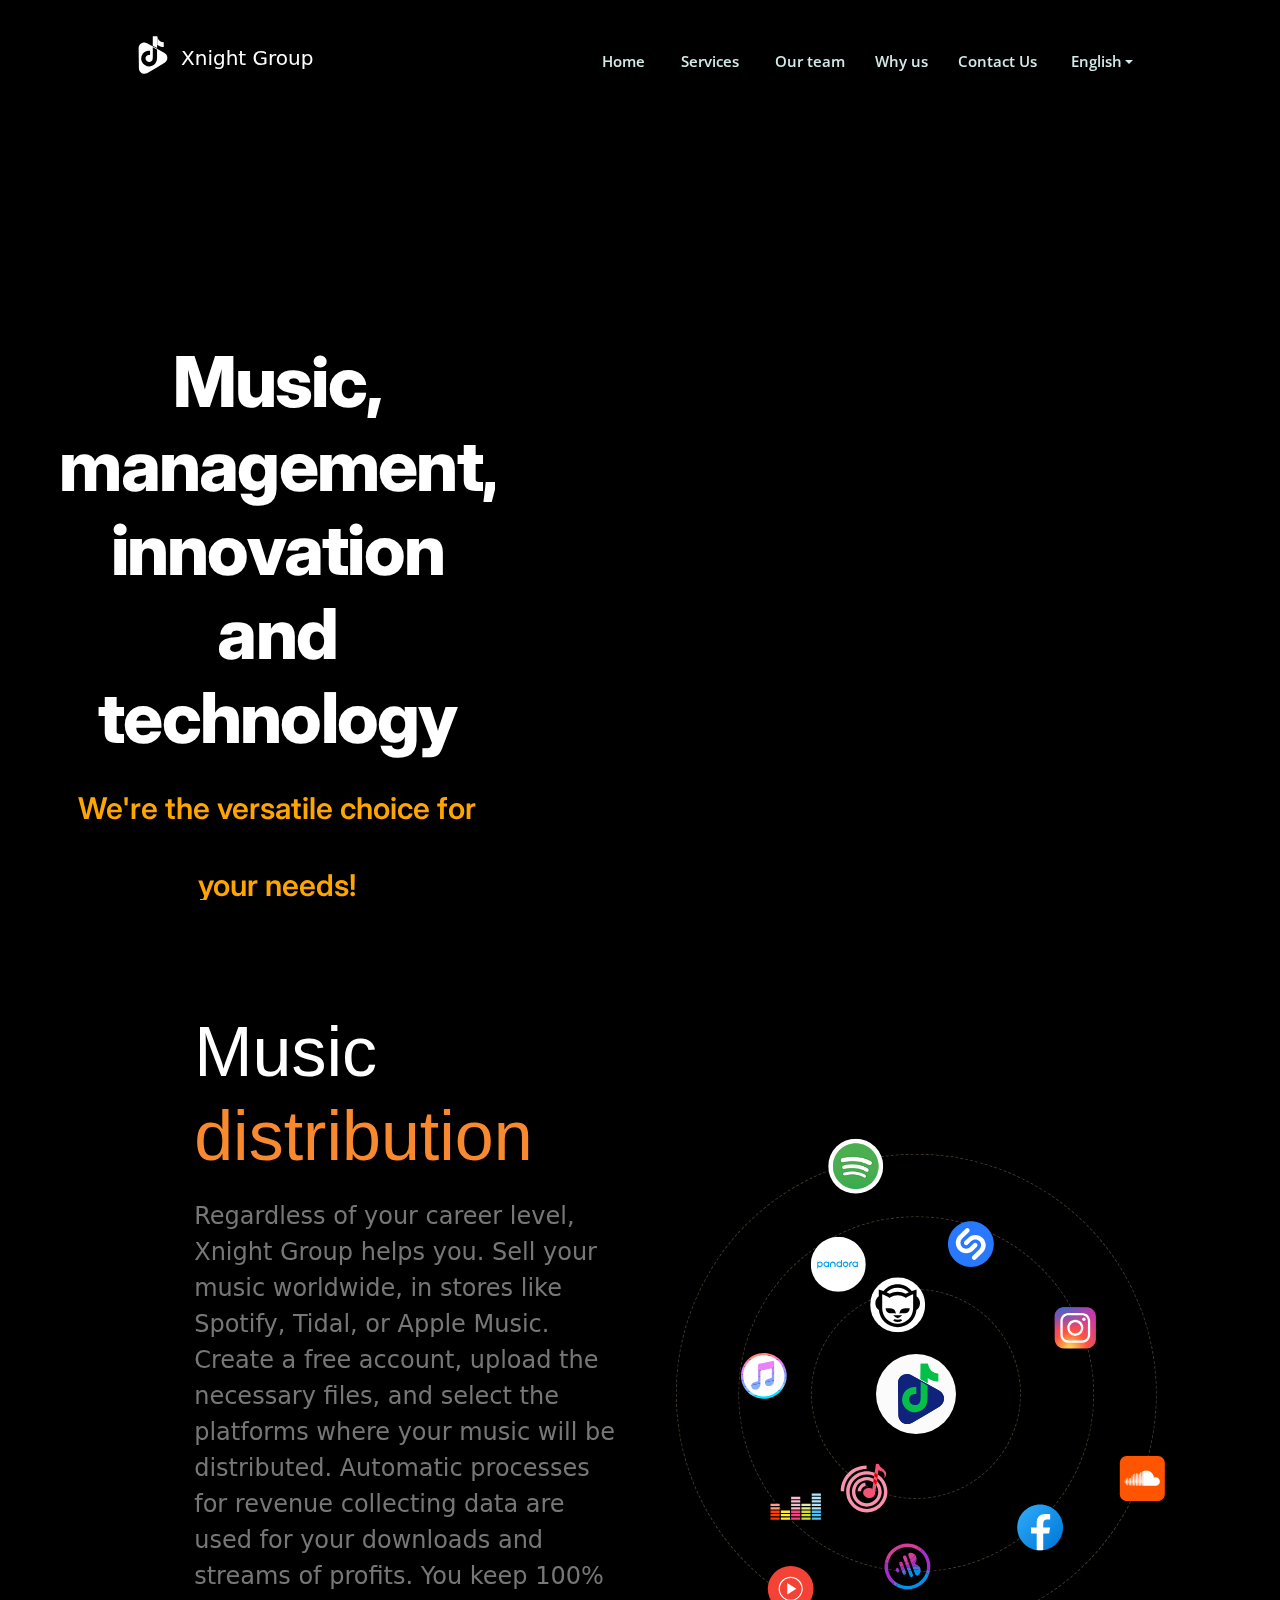
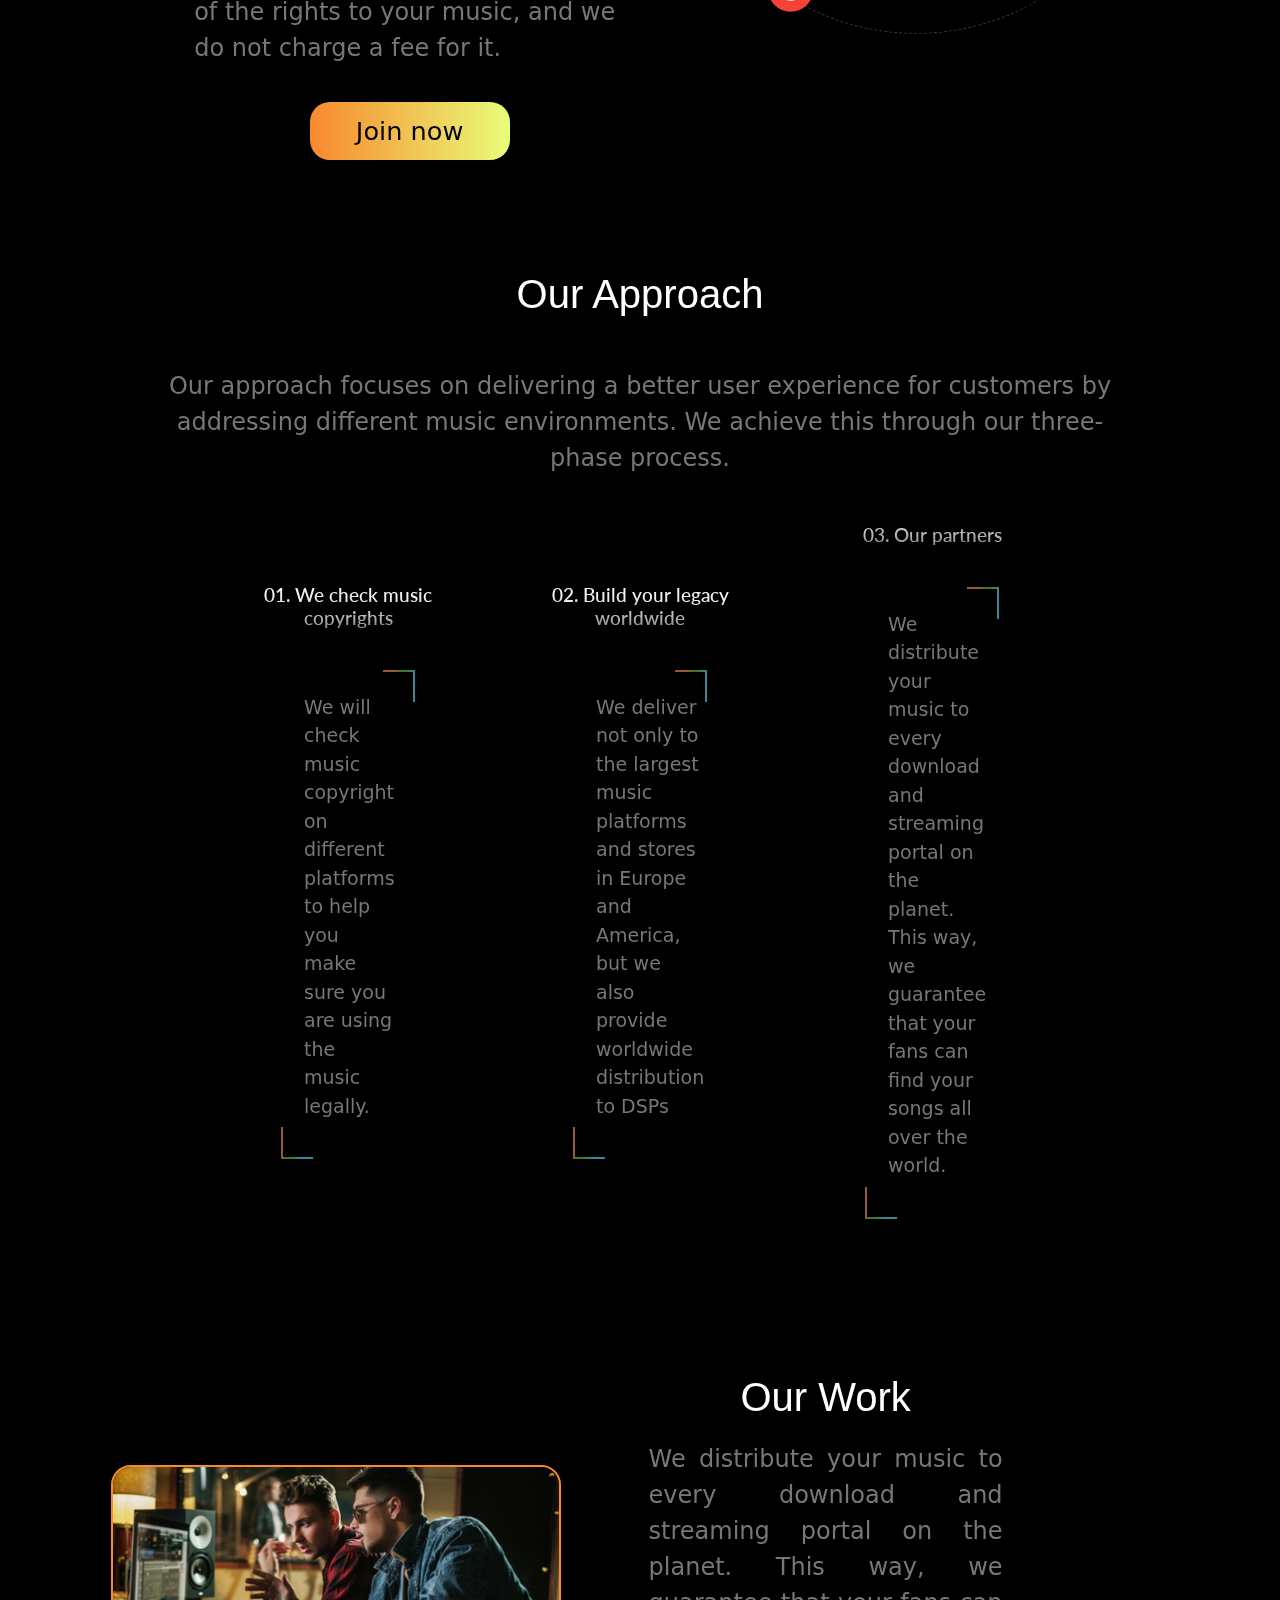
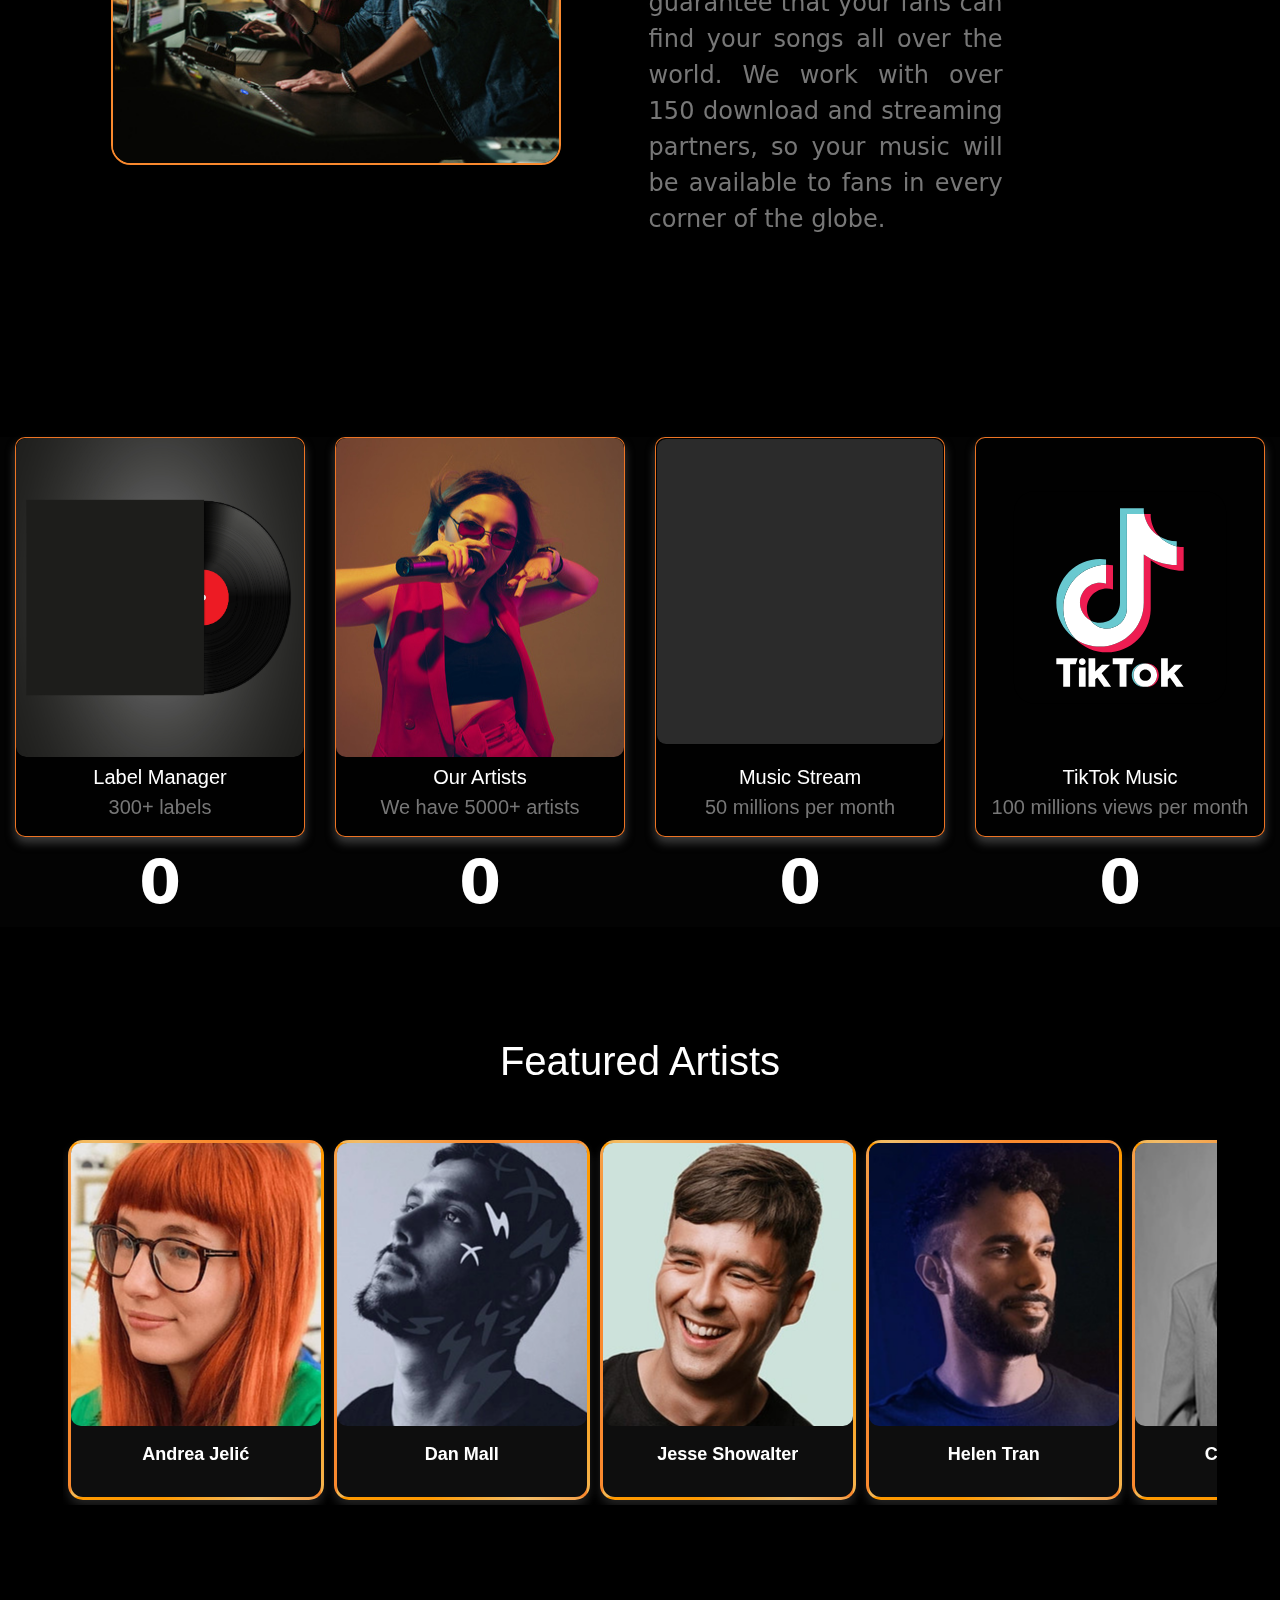
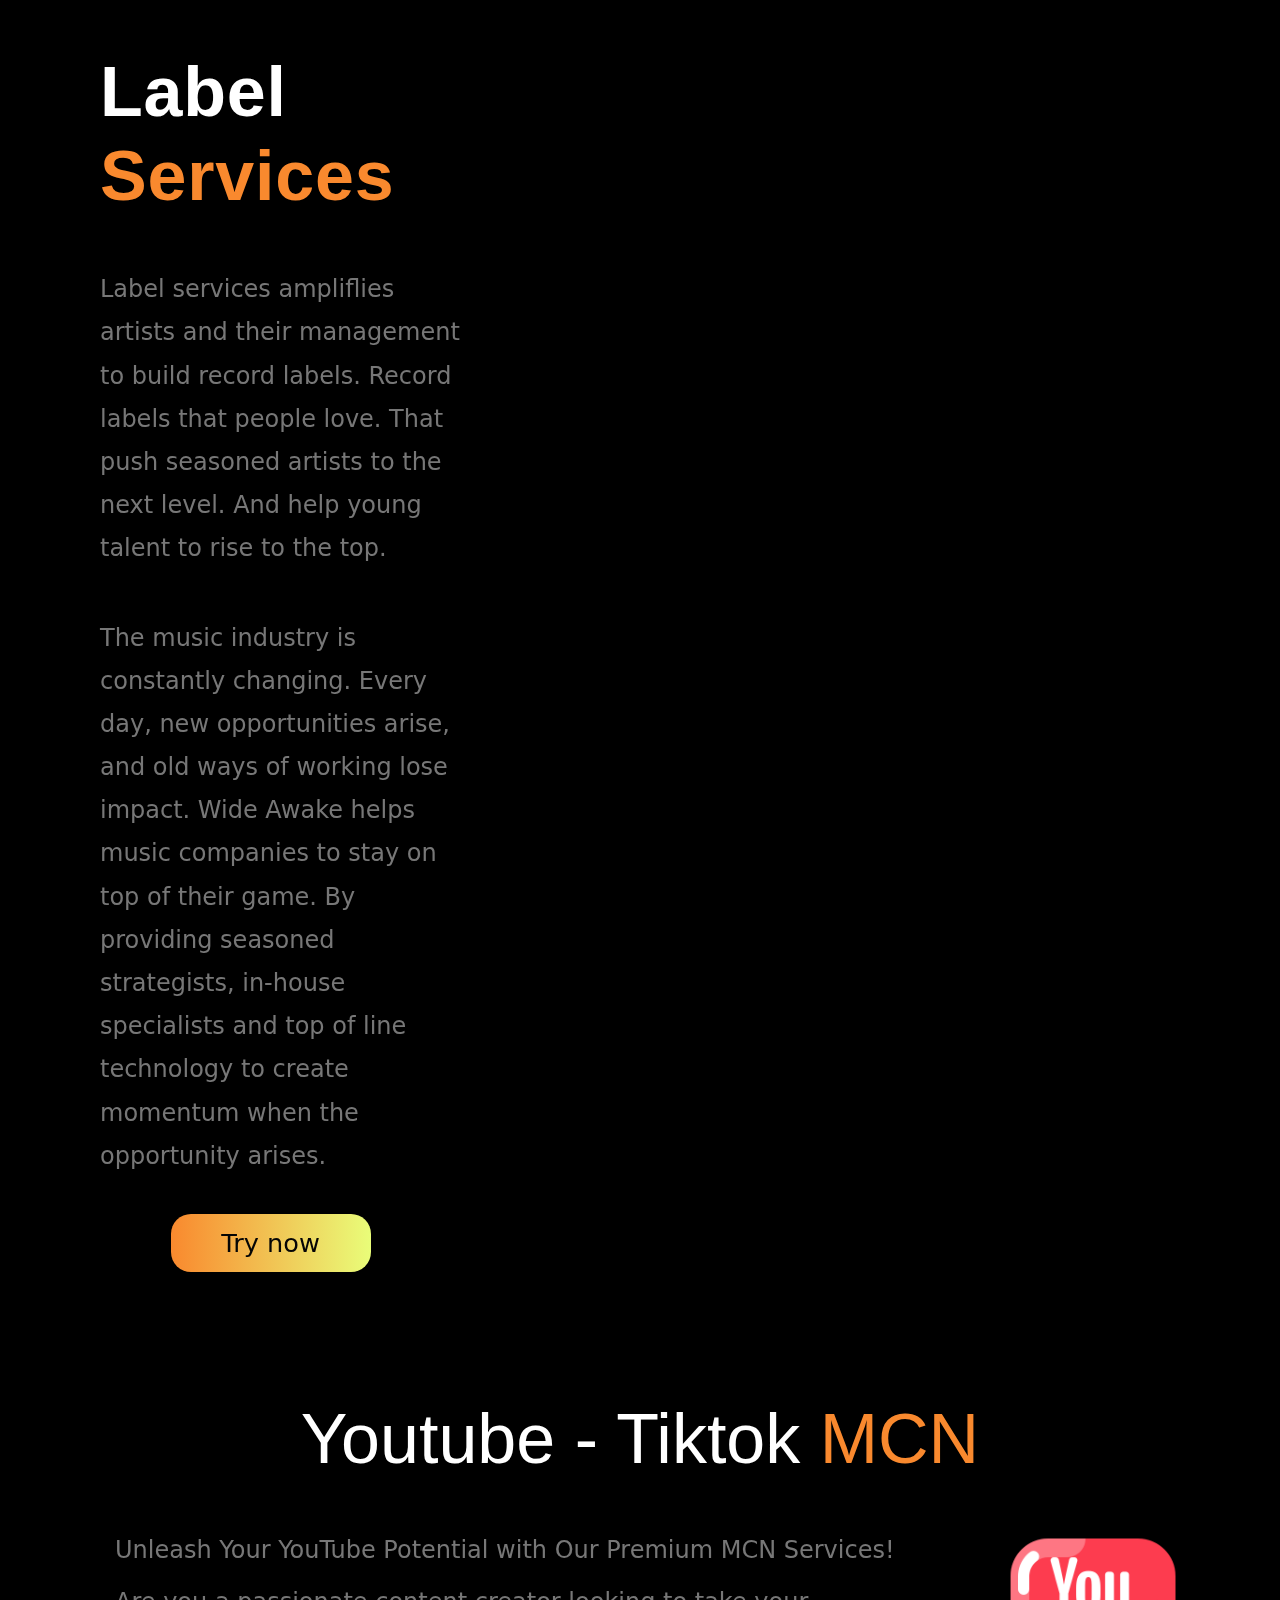
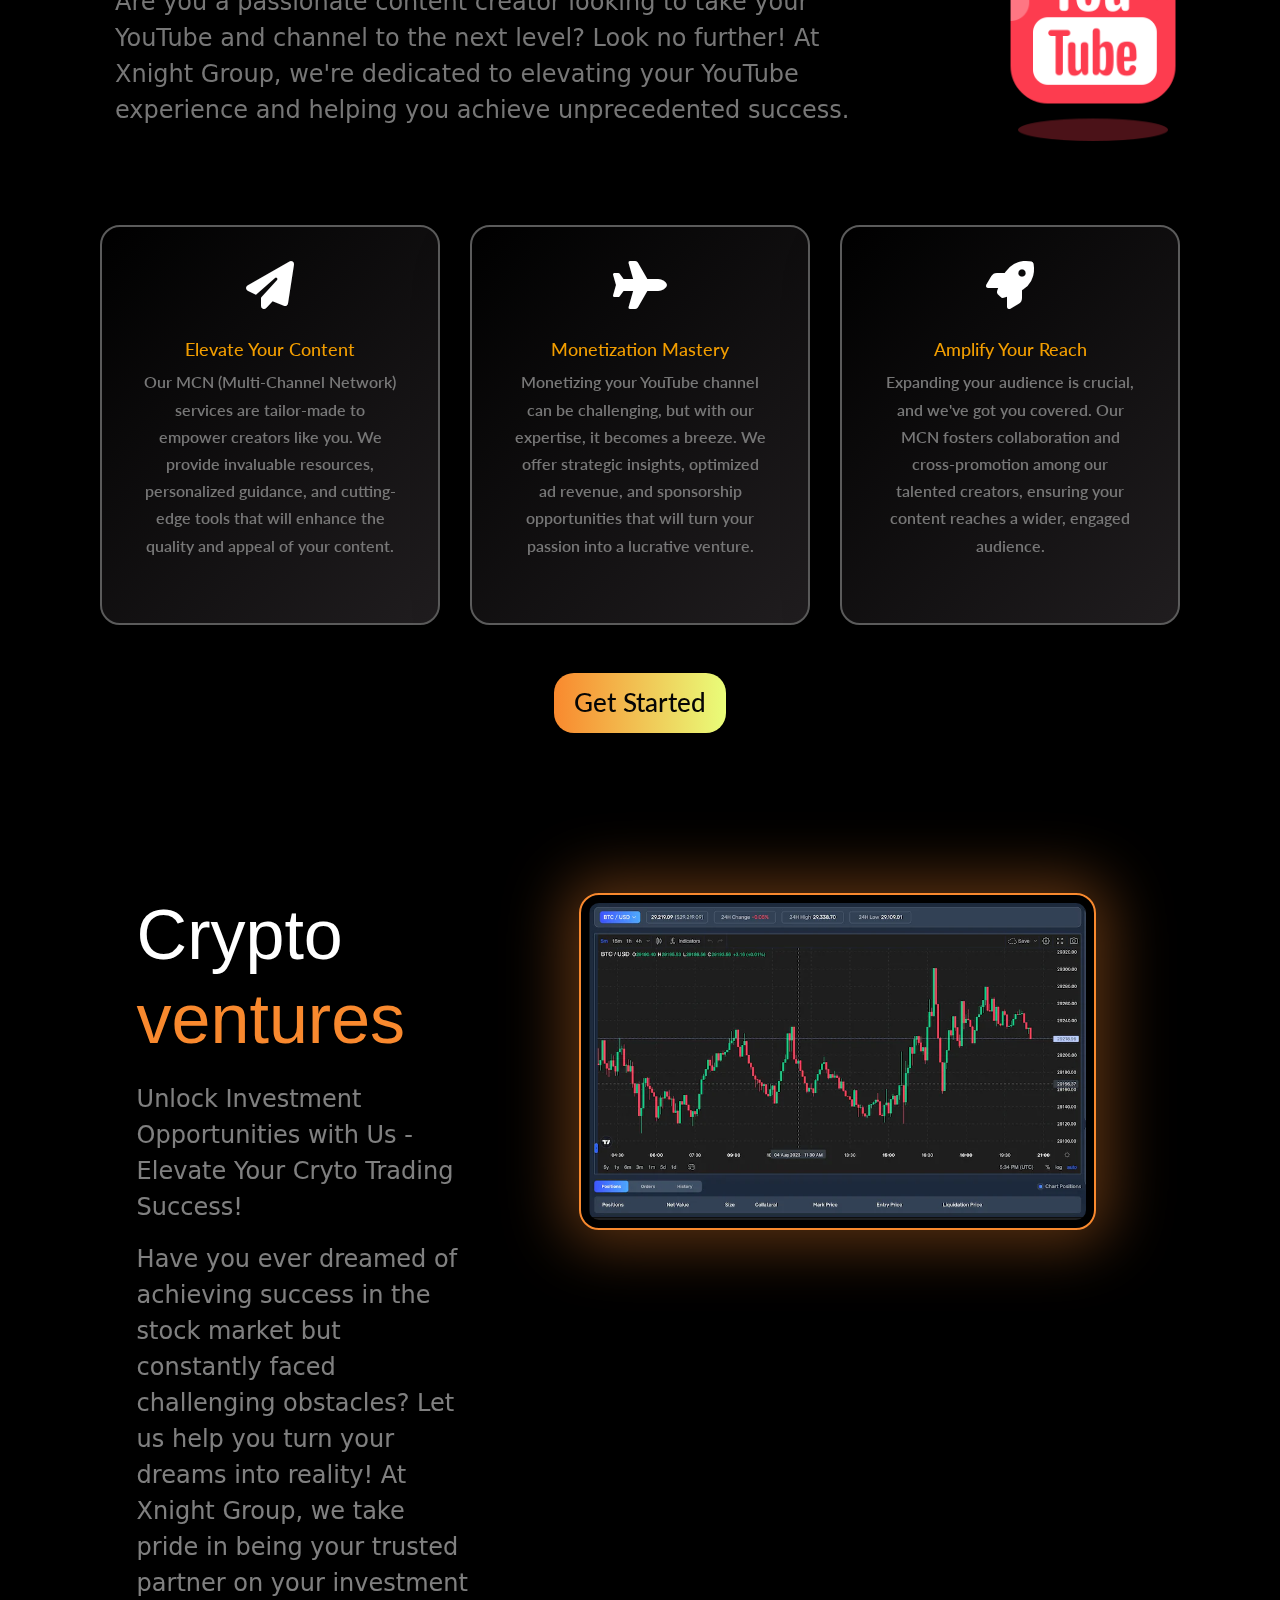
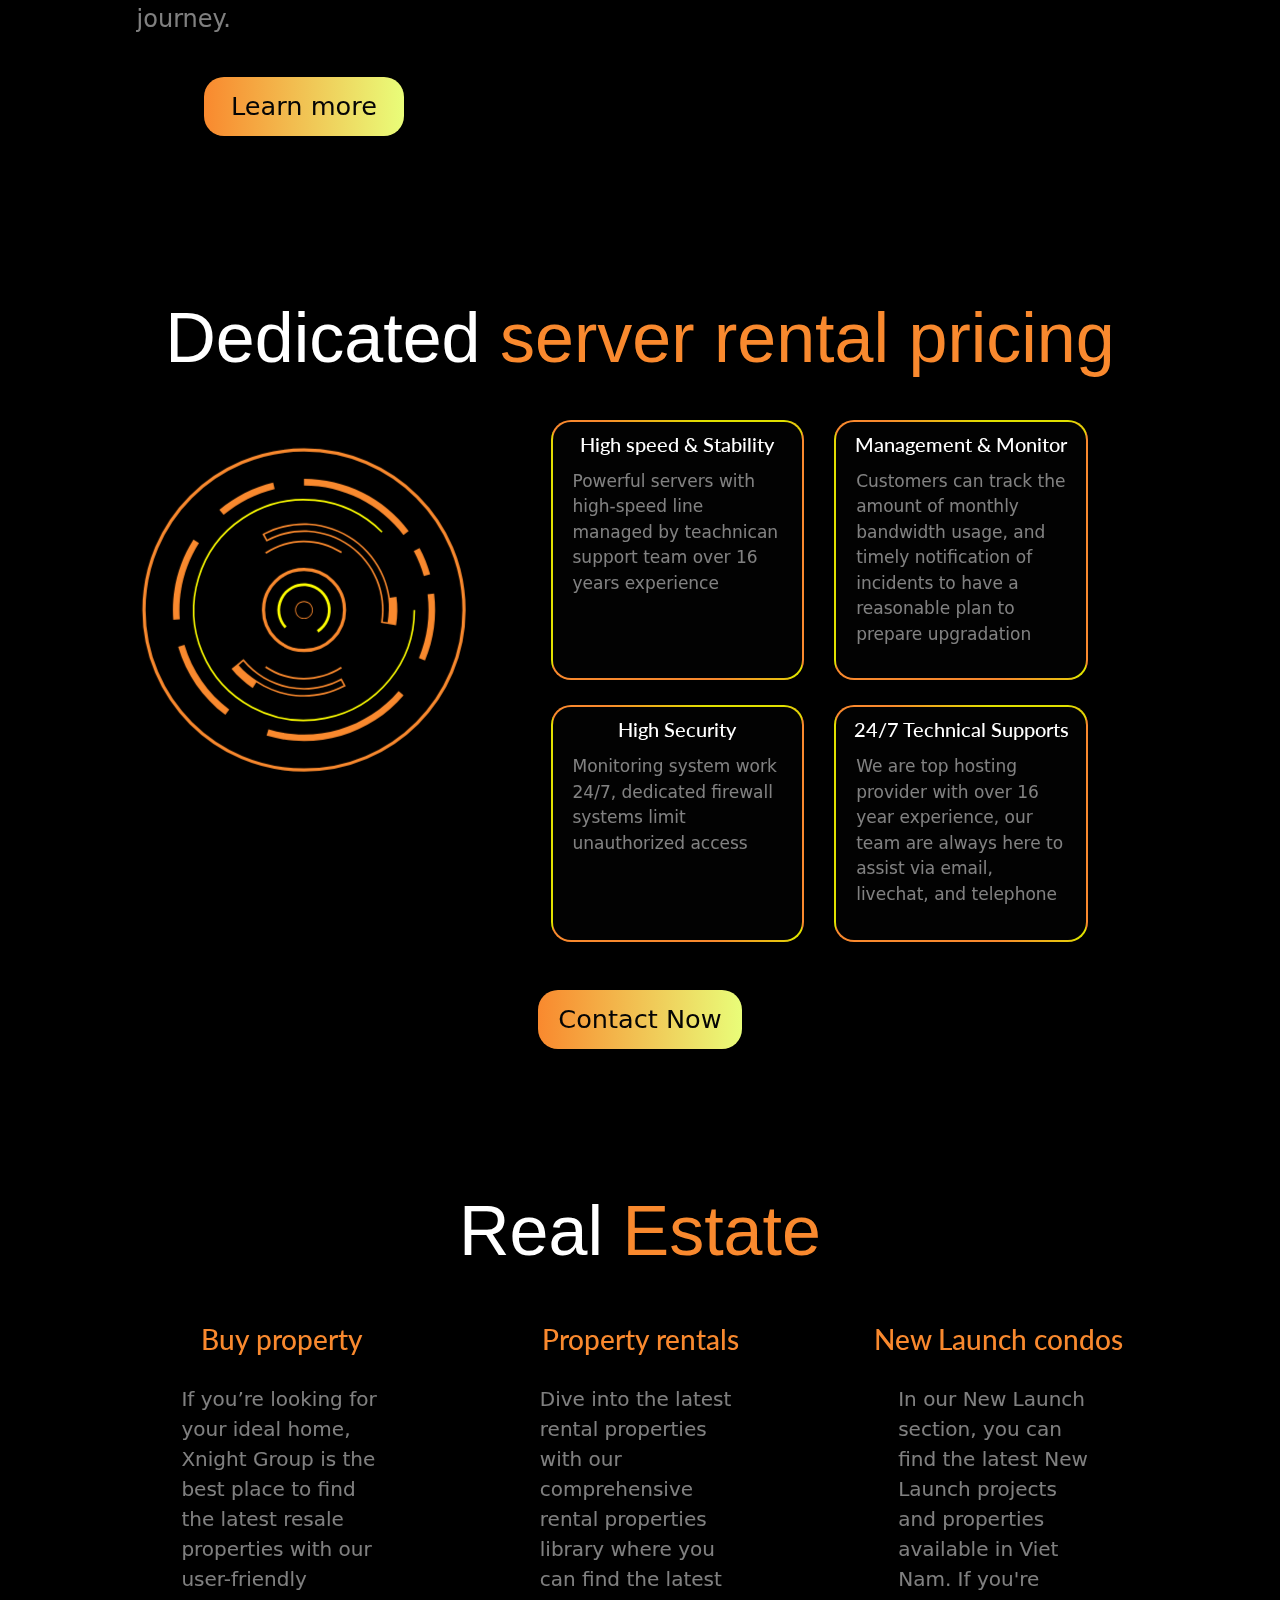
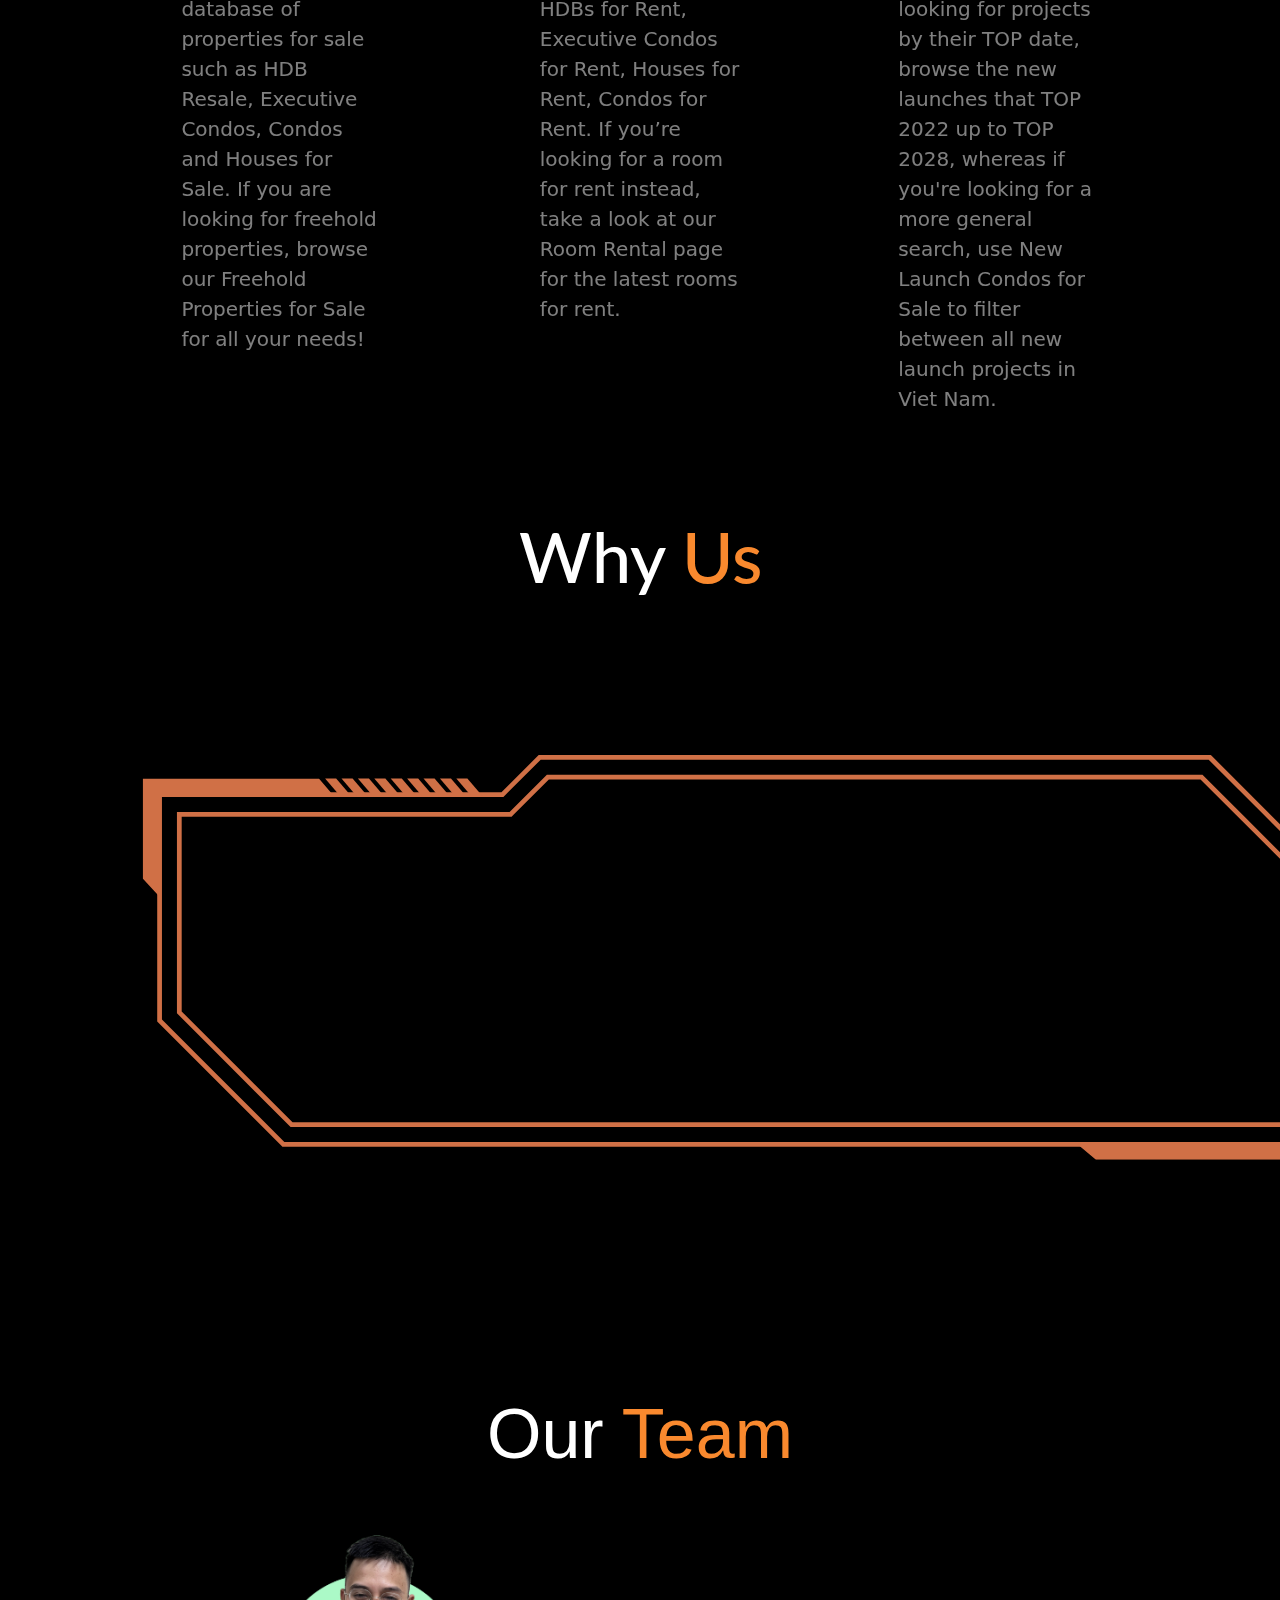
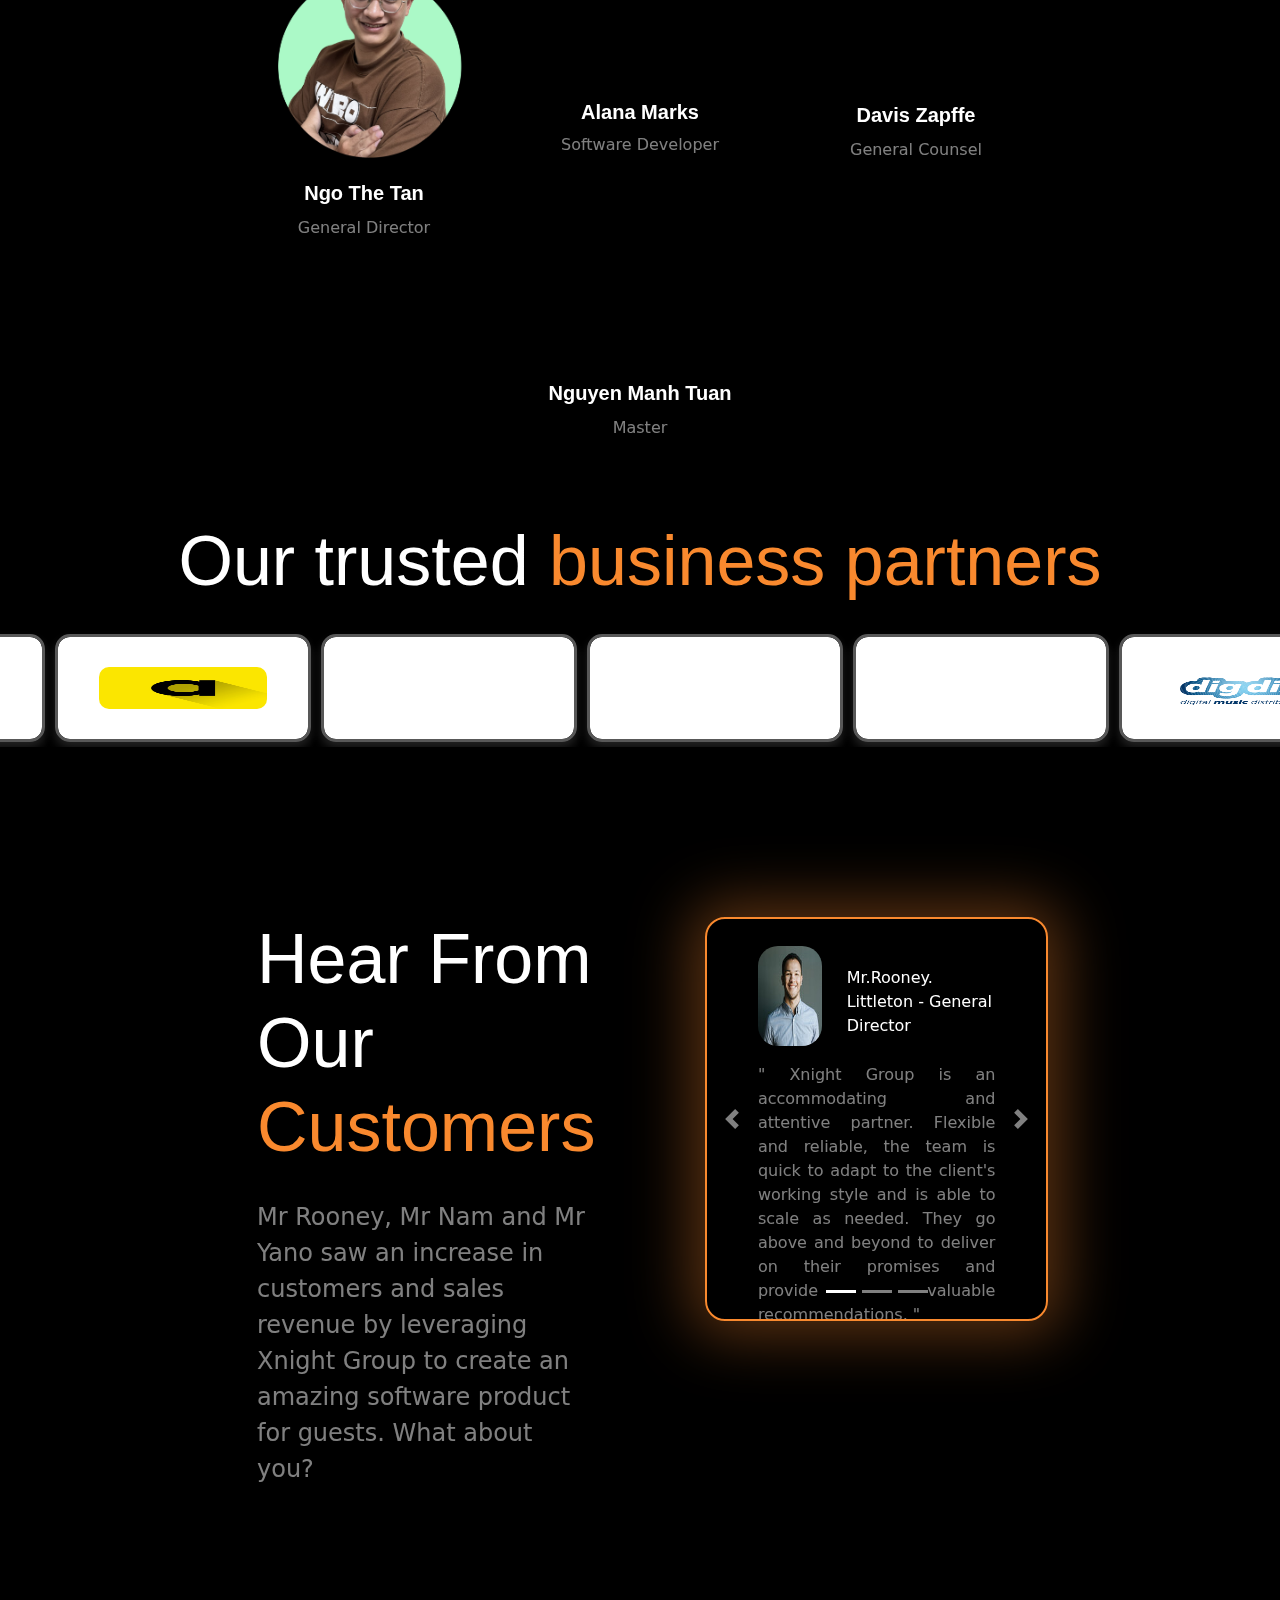
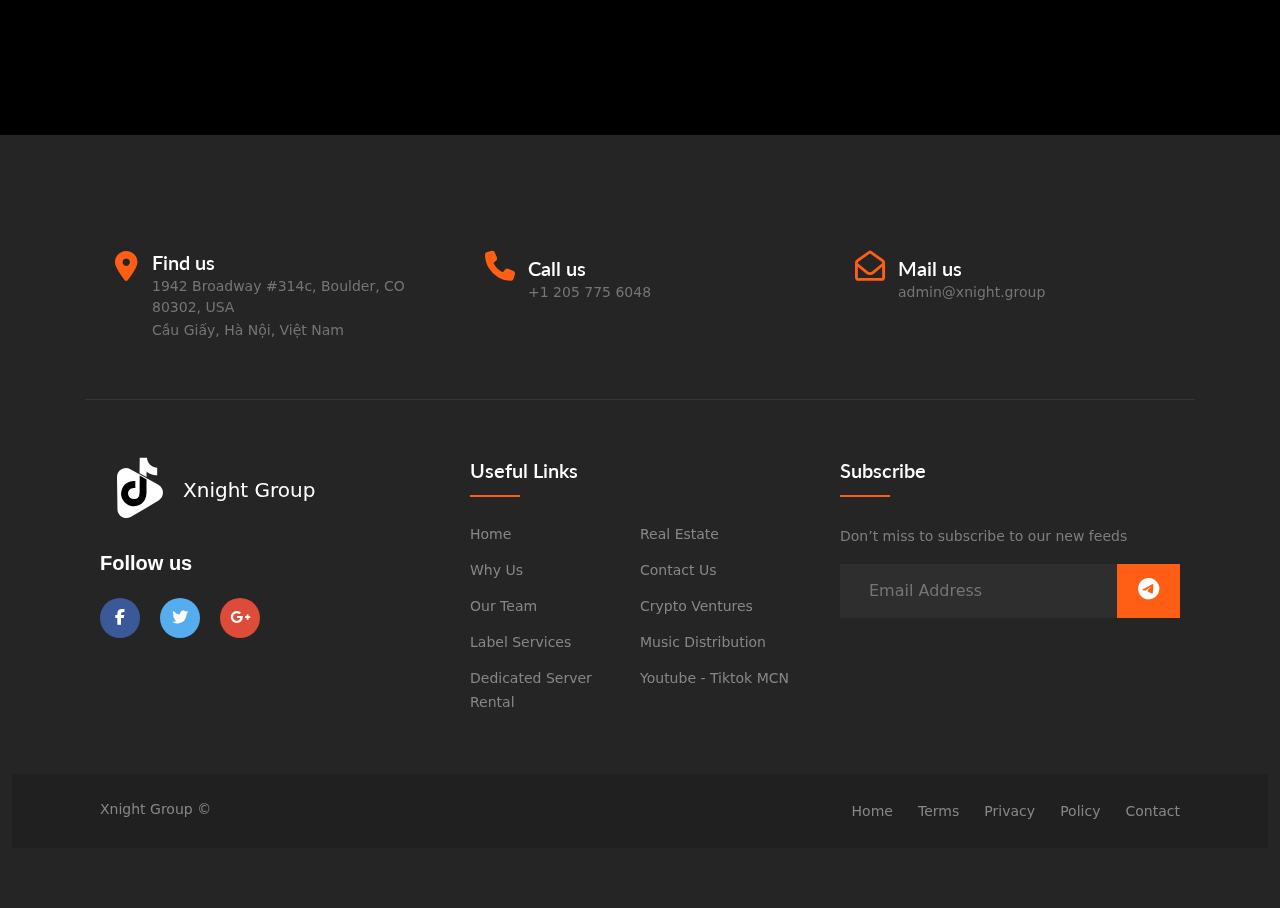
==== commit 83b78dcf: "a" ====
--- a/index.html
+++ b/index.html
@@ -451,8 +451,7 @@
                   <h6 class="text_spproach" data-i18n="OurApproach.worldwide">02. Build your legacy worldwide </h6>
                   <div class="container container--3 ">
                     <p data-i18n="OurApproach.descWorldwide">We deliver not only to the largest music platforms and
-                      stores in Europe and America, but we also
-                      provide distribution to DSPs in Asia.</p>
+                      stores in Europe and America, but we also provide worldwide distribution to DSPs</p>
                   </div>
                 </div>
 
@@ -781,59 +780,73 @@
 
           </div>
 
-          <div class="swiper-container labelImg-en">
-            <div class="swiper">
-              <div class="swiper-wrapper">
-                <div class="swiper-slide swiper-slide--one">
-                  <video src="./video/Yellow and Black Music Concert Instagram Story Video.mp4" loop="true"
-                    autoplay="autoplay" muted></video>
-                  <div class="slide-content">
-                  </div>
-                </div>
-                <div class="swiper-slide swiper-slide--two">
-                  <div class="slide-content">
-                  </div>
-                </div>
-                <div class="swiper-slide swiper-slide--five">
-                  <video src="./video/Animated White Club Remix Party Night Instagram Story.mp4" loop="true"
-                    autoplay="autoplay" muted></video>
-                </div>
-                <div class="swiper-slide swiper-slide--three">
-                </div>
-                <div class="swiper-slide swiper-slide--four">
-                </div>
-              </div>
-            </div>
-            <div class="swiper-pagination swiper-pagination1"></div>
-          </div>
-          <div class="swiper-container labelImg-vn">
-            <div class="swiper">
-              <div class="swiper-wrapper">
-                <div class="swiper-slide swiper-slide--one">
-                  <video
-                    src="https://res.cloudinary.com/dvn4ozd0r/video/upload/f_auto:video,q_auto/v1/img%20vn/fwfmkciyeae9yde6junc"
-                    loop="true" autoplay="autoplay" muted></video>
-                  <div class="slide-content">
-                  </div>
-                </div>
-                <div class="swiper-slide swiper-slide--twovn">
-
-                  <div class="slide-content">
-                  </div>
-                </div>
-                <div class="swiper-slide swiper-slide--five">
-                  <video
-                    src="https://res.cloudinary.com/dvn4ozd0r/video/upload/f_auto:video,q_auto/v1/img%20vn/vlgp3ubrjdvsvldescok"
-                    loop="true" autoplay="autoplay" muted></video>
-                </div>
-                <div class="swiper-slide swiper-slide--threevn">
-                </div>
-                <div class="swiper-slide swiper-slide--fourvn">
-                </div>
-              </div>
-            </div>
-            <div class="swiper-pagination swiper-pagination2"></div>
-          </div>
+
+              <div class="swiper-container labelImg-en">
+                <div class="swiper ">
+                  <div class="swiper-wrapper ">
+
+                    <div class="swiper-slide swiper-slide--one slide1">
+                      <video src="./video/Yellow and Black Music Concert Instagram Story Video.mp4" loop="true"
+                        autoplay="autoplay" muted></video>
+                      <div class="slide-content">
+                    </div>
+
+                    </div>
+                    <div class="swiper-slide swiper-slide--two slide1">
+                      <div class="slide-content">
+                      </div>
+                    </div>
+
+                    <div class="swiper-slide swiper-slide--five slide1">
+                      <video src="./video/Animated White Club Remix Party Night Instagram Story.mp4" loop="true"
+                        autoplay="autoplay" muted></video>
+                    </div>
+
+
+                    <div class="swiper-slide swiper-slide--three slide1">
+                    </div>
+
+
+                    <div class="swiper-slide swiper-slide--four slide1">
+                    </div>
+
+
+                  </div>
+                </div>
+                <div class="swiper-pagination swiper-pagination1"></div>
+              </div>
+
+
+              <div class="swiper-container labelImg-vn">
+                <div class="swiper">
+                  <div class="swiper-wrapper">
+                    <div class="swiper-slide swiper-slide--one">
+                      <video
+                        src="https://res.cloudinary.com/dvn4ozd0r/video/upload/f_auto:video,q_auto/v1/img%20vn/fwfmkciyeae9yde6junc"
+                        loop="true" autoplay="autoplay" muted></video>
+                      <div class="slide-content">
+                      </div>
+                    </div>
+                    <div class="swiper-slide swiper-slide--twovn">
+
+                      <div class="slide-content">
+                      </div>
+                    </div>
+                    <div class="swiper-slide swiper-slide--five">
+                      <video
+                        src="https://res.cloudinary.com/dvn4ozd0r/video/upload/f_auto:video,q_auto/v1/img%20vn/vlgp3ubrjdvsvldescok"
+                        loop="true" autoplay="autoplay" muted></video>
+                    </div>
+                    <div class="swiper-slide swiper-slide--threevn">
+                    </div>
+                    <div class="swiper-slide swiper-slide--fourvn">
+                    </div>
+                  </div>
+                </div>
+                <div class="swiper-pagination swiper-pagination2"></div>
+
+          </div>
+
           <div class="circle"></div>
         </main>
       </div>
@@ -1309,51 +1322,51 @@
 
             <!-- Tan a -->
             <div itemtype="https://schema.org/Person" itemscope="itemscope" itemprop="mainEntity" data-w-id="abc1"
-            role="listitem" class="collection-item-6 w-dyn-item w-col w-col-4">
-
-            <div class="modal-wrapper"
-              style="opacity: 0; transform: translate3d(0px, 0px, 0px) scale3d(0, 0, 1) rotateX(0deg) rotateY(0deg) rotateZ(0deg) skew(0deg, 0deg); transform-style: preserve-3d; display: flex;">
-
-              <div class="member-information">
-                <div class="row">
-                  <a class="close-link">
-                    <img
-                      src="https://assets.website-files.com/61817e625cc1f4f31f76f168/620eaf1e9b783aaa8a5422ca_close-icon.png"
-                      alt="" onclick="clickOurTeam('abc1')" class="image-40"></a>
-                </div>
-                <div class="row">
-                  <div class="col-lg-5 col-11"><img src="./assets/img/our_team/NTT.png" loading="lazy"
-                      itemprop="image" alt="" class="image-19"></div>
-                  <div class="col-lg-7">
-                    <div class="member-info-text">
-                      <div itemprop="name" class="name" data-i18n="OurTeam.name1">Ngo The Tan</div>
-                      <div itemprop="jobTitle" class="position" data-i18n="OurTeam.jobTitle1">General Director</div>
-                      <div itemprop="description" class="bio w-richtext">
-                        <p data-i18n="OurTeam.desc1a">Jason brings a wealth of knowledge and expertise to Xinght from
-                          his previous experiences in
-                          the
-                          blockchain and mining industries. With degrees in both Computer Information Systems and
-                          Business, he lives at the intersection of technology and operations.&nbsp;</p>
-                        <p>‍</p>
-                        <p>‍</p>
-                      </div>
-                      <div itemprop="description" class="text-block-119"></div>
-                    </div>
-                  </div>
-                </div>
-              </div>
-            </div>
-            <div onclick="clickOurTeam('abc1')" class="member">
-              <div data-w-id="f44f2753-c40d-7b2b-3fde-9017f8375a12" class="headshots">
-                <img src="./assets/img/our_team/NTT.png" loading="lazy" alt="" class="headshotonhover"
-                  style="opacity: 0;">
-
-                <img src="./assets/img/our_team/NTT.png" loading="lazy" alt="" class="headshot" style="opacity: 1;">
-              </div>
-            </div>
-            <div class="member-name" data-i18n="OurTeam.name1">Ngo The Tan</div>
-            <div class="member-position" data-i18n="OurTeam.jobTitle1">General Director</div>
-          </div>
+              role="listitem" class="collection-item-6 w-dyn-item w-col w-col-4">
+
+              <div class="modal-wrapper"
+                style="opacity: 0; transform: translate3d(0px, 0px, 0px) scale3d(0, 0, 1) rotateX(0deg) rotateY(0deg) rotateZ(0deg) skew(0deg, 0deg); transform-style: preserve-3d; display: flex;">
+
+                <div class="member-information">
+                  <div class="row">
+                    <a class="close-link">
+                      <img
+                        src="https://assets.website-files.com/61817e625cc1f4f31f76f168/620eaf1e9b783aaa8a5422ca_close-icon.png"
+                        alt="" onclick="clickOurTeam('abc1')" class="image-40"></a>
+                  </div>
+                  <div class="row">
+                    <div class="col-lg-5 col-11"><img src="./assets/img/our_team/NTT.png" loading="lazy"
+                        itemprop="image" alt="" class="image-19"></div>
+                    <div class="col-lg-7">
+                      <div class="member-info-text">
+                        <div itemprop="name" class="name" data-i18n="OurTeam.name1">MR TAN NGO</div>
+                        <div itemprop="jobTitle" class="position" data-i18n="OurTeam.jobTitle1">Interim CEO / COO</div>
+                        <div itemprop="description" class="bio w-richtext">
+                          <p data-i18n="OurTeam.desc1a">Jason brings a wealth of knowledge and expertise to Xinght from
+                            his previous experiences in
+                            the
+                            blockchain and mining industries. With degrees in both Computer Information Systems and
+                            Business, he lives at the intersection of technology and operations.&nbsp;</p>
+                          <p>‍</p>
+                          <p>‍</p>
+                        </div>
+                        <div itemprop="description" class="text-block-119"></div>
+                      </div>
+                    </div>
+                  </div>
+                </div>
+              </div>
+              <div onclick="clickOurTeam('abc1')" class="member">
+                <div data-w-id="f44f2753-c40d-7b2b-3fde-9017f8375a12" class="headshots">
+                  <img src="./assets/img/our_team/NTT.png" loading="lazy" alt="" class="headshotonhover"
+                    style="opacity: 0;">
+
+                  <img src="./assets/img/our_team/NTT.png" loading="lazy" alt="" class="headshot" style="opacity: 1;">
+                </div>
+              </div>
+              <div class="member-name" data-i18n="OurTeam.name1">Ngo The Tan</div>
+              <div class="member-position" data-i18n="OurTeam.jobTitle1">General Director</div>
+            </div>
 
 
             <!-- Quan -->
@@ -1400,11 +1413,11 @@
                     style="opacity: 1;">
                 </div>
               </div>
-              <div class="member-name" data-i18n="OurTeam.name2">Alana Marks</div>
-              <div class="member-position" data-i18n="OurTeam.jobTitle2">Software Developer</div>
-            </div>
-
-            <!-- MEMBER2 -->
+              <div class="member-name" style="line-height: 15px; " data-i18n="OurTeam.name2">Alana Marks</div>
+              <div style="text-align: center; margin-top: 5px;" class="member-position" data-i18n="OurTeam.jobTitle2">Software Developer</div>
+            </div>
+
+            <!-- A Quynh -->
             <div itemtype="https://schema.org/Person" itemscope="itemscope" itemprop="mainEntity" data-w-id="abc4"
               role="listitem" class="collection-item-6 w-dyn-item w-col w-col-4">
 
@@ -1427,12 +1440,14 @@
                         <div itemprop="name" class="name" data-i18n="OurTeam.name4">Davis Zapffe</div>
                         <div itemprop="jobTitle" class="position" data-i18n="OurTeam.jobTitle4"> General Counsel</div>
                         <div itemprop="description" class="bio w-richtext" data-i18n="OurTeam.desc4">
-                          <p>Davis Zapffe is our General Counsel, overseeing the company’s legal, regulatory, and
-                            corporate governance functions. He previously served as Senior Counsel of Oasis Petroleum
-                            and
-                            began his legal career at Vinson &amp; Elkins LLP. Mr. Zapffe holds a Bachelor of Science in
-                            Electrical Engineering from the University of Texas at Austin and a Juris Doctor from the
-                            University of Houston.</p>
+                          <p>We are pleased to introduce a leader in the field of finance and asset management - our
+                            Chief Financial Officer (CFO), Nguyen Ngoc Quynh. With profound financial acumen and a
+                            strategic
+                            vision, he has played a pivotal role in ensuring the stability and sustainability of our
+                            finances. He is not just an exceptional financial expert but also an innovative leader,
+                            constantly seeking ways to optimize our financial performance. Under Nguyen Ngoc Quynh's
+                            guidance, we are confident that we will continue to grow and achieve financial success in
+                            the future.</p>
                         </div>
                         <div itemprop="description" class="text-block-119"></div>
                       </div>
@@ -1474,7 +1489,7 @@
                         <div itemprop="name" class="name" data-i18n="OurTeam.name3">Ngo The Tan</div>
                         <div itemprop="jobTitle" class="position" data-i18n="OurTeam.jobTitle3">General Director</div>
                         <div itemprop="description" class="bio w-richtext">
-                          <p data-i18n="OurTeam.desc1a">Jason brings a wealth of knowledge and expertise to Xinght from
+                          <p data-i18n="OurTeam.desc3">Jason brings a wealth of knowledge and expertise to Xinght from
                             his previous experiences in
                             the
                             blockchain and mining industries. With degrees in both Computer Information Systems and
@@ -1502,7 +1517,7 @@
 
 
             <!-- MEMBER5 -->
-            <div itemtype="https://schema.org/Person" itemscope="itemscope" itemprop="mainEntity" data-w-id="abc5"
+            <!-- <div itemtype="https://schema.org/Person" itemscope="itemscope" itemprop="mainEntity" data-w-id="abc5"
               role="listitem" class="collection-item-6 w-dyn-item w-col w-col-4">
               <div class="modal-wrapper"
                 style="opacity: 0; transform: translate3d(0px, 0px, 0px) scale3d(0, 0, 1) rotateX(0deg) rotateY(0deg) rotateZ(0deg) skew(0deg, 0deg); transform-style: preserve-3d; display: flex;">
@@ -1547,9 +1562,9 @@
               </div>
               <div class="member-name" data-i18n="OurTeam.name5">Seif El-Bakly</div>
               <div class="member-position" data-i18n="OurTeam.jobTitle5">Interim CEO / COO</div>
-            </div>
+            </div> -->
             <!-- MEMBER6 -->
-            <div itemtype="https://schema.org/Person" itemscope="itemscope" itemprop="mainEntity" data-w-id="abc6"
+            <!-- <div itemtype="https://schema.org/Person" itemscope="itemscope" itemprop="mainEntity" data-w-id="abc6"
               role="listitem" class="collection-item-6 w-dyn-item w-col w-col-4">
 
               <div class="modal-wrapper"
@@ -1602,9 +1617,9 @@
               </div>
               <div class="member-name" data-i18n="OurTeam.name6">Jim MacCallum</div>
               <div class="member-position" data-i18n="OurTeam.jobTitle6">Chief Financial Officer</div>
-            </div>
+            </div> -->
             <!-- MEMBER6 -->
-            <div itemtype="https://schema.org/Person" itemscope="itemscope" itemprop="mainEntity" data-w-id="abc7"
+            <!-- <div itemtype="https://schema.org/Person" itemscope="itemscope" itemprop="mainEntity" data-w-id="abc7"
               role="listitem" class="collection-item-6 w-dyn-item w-col w-col-4">
 
               <div class="modal-wrapper"
@@ -1654,9 +1669,9 @@
               </div>
               <div class="member-name" data-i18n="OurTeam.name7">Sebastien Chalus</div>
               <div class="member-position" data-i18n="OurTeam.jobTitle7">Chief Strategy Officer</div>
-            </div>
+            </div> -->
             <!-- MEMBER7 -->
-            <div itemtype="https://schema.org/Person" itemscope="itemscope" itemprop="mainEntity" data-w-id="abc8"
+            <!-- <div itemtype="https://schema.org/Person" itemscope="itemscope" itemprop="mainEntity" data-w-id="abc8"
               role="listitem" class="collection-item-6 w-dyn-item w-col w-col-4">
 
               <div class="modal-wrapper"
@@ -1706,239 +1721,250 @@
           </div>
         </div>
       </div>
-    </div>
-    <!-- doi tac -->
-    <section id="partner" style="padding-top: 60px; padding-bottom: 0px;">
-      <div class="" style="margin: 0px 1%;">
-        <h2 class="leadership-heading"><span data-i18n="title.700">Our trusted</span> <span class="highlight"
-            data-i18n="title.7001" style="padding-left:     1px;"> business partners </span> </h2>
-        <div class="wrapper" style="margin: 50px ;">
-          <div class="slider">
-            <div class="slide-track">
-              <!-- Img Code -->
-              <div class="slide">
-                <div class="">
-                  <div class="card-client3">
-                    <div class="user-picture1" style="margin-top: 10px;">
-                      <img src="	https://blogampsuite.files.wordpress.com/2018/07/amp-black-text-logo-copy.png" alt="">
-                    </div>
-                  </div>
-                </div>
-              </div>
-              <div class="slide">
-                <div class="">
-                  <div class="card-client3">
-                    <div class="user-picture1" style="margin-top: 5px;">
-                      <img src="./logo/Amuse.png" alt="">
-                    </div>
-                  </div>
-                </div>
-              </div>
-              <div class="slide">
-                <div class="">
-                  <div class="card-client3">
-                    <div class="user-picture1">
-                      <img src="https://audiosalad.com/wp-content/themes/audiosalad/dist/images/logo.png" alt="">
-                    </div>
-                  </div>
-                </div>
-              </div>
-              <div class="slide">
-                <div class="">
-                  <div class="card-client3">
-                    <div class="user-picture1" style="margin-top: 5px;">
-                      <img src="https://upload.wikimedia.org/wikipedia/commons/7/7e/AWAL_Logo.png" alt="">
-                    </div>
-                  </div>
-                </div>
-              </div>
-              <div class="slide">
-                <div class="">
-                  <div class="card-client3">
-                    <div class="user-picture1" style="margin-top: 4px;">
-                      <img
-                        src="https://images.thebrag.com/tmn/uploads/sony-music-acquires-100-ownership-of-the-orchard.jpg"
-                        alt="">
-                    </div>
-                  </div>
-                </div>
-              </div>
-              <div class="slide">
-                <div class="">
-                  <div class="card-client3">
-                    <div class="user-picture1" style="margin-top: 4px;">
-                      <img style="margin-top: 10px;" src="./logo/digdis.png" alt="">
-                    </div>
-                  </div>
-                </div>
-              </div>
-              <div class="slide">
-                <div class="">
-                  <div class="card-client3">
-                    <div class="user-picture1" style="margin-top: 4px;">
-                      <img src="./logo/download.jpg" alt="">
-                    </div>
-                  </div>
-                </div>
-              </div>
-              <div class="slide">
-                <div class="">
-                  <div class="card-client3">
-                    <div class="user-picture1" style="margin-top: 5px;">
-                      <img
-                        src="https://assets.website-files.com/61a4b39e1b6a9e399e5cac92/61a4d7ead032756d10f1ee8d_logo%20set.svg"
-                        alt="">
-                    </div>
-                  </div>
-                </div>
-              </div>
-              <div class="slide">
-                <div class="">
-                  <div class="card-client3">
-                    <div class="user-picture1">
-                      <img style="margin-top: 10px;"
-                        src="https://www.eneteia.pl/wp-content/uploads/2016/05/logo_ID.jpg " alt="">
-                    </div>
-                  </div>
-                </div>
-              </div>
-              <div class="slide">
-                <div class="">
-                  <div class="card-client3">
-                    <div class="user-picture1">
-                      <img style="margin-top: 10px;" src="./assets/img/symphonic.jpg" alt="">
-                    </div>
-                  </div>
-                </div>
-              </div>
-              <div class="slide">
-                <div class="">
-                  <div class="card-client3">
-                    <div class="user-picture1">
-                      <img style="margin-top: 10px;"
-                        src="[data-uri]"
-                        alt="">
-                    </div>
-                  </div>
-                </div>
-              </div>
-              <div class="slide">
-                <div class="">
-                  <div class="card-client3">
-                    <div class="user-picture1">
-                      <img style="margin-top: 10px;" src="./logo/vydiaLogoShare.png" alt="">
-                    </div>
-                  </div>
-                </div>
-              </div>
-              <!-- Img Code End -->
-            </div>
-          </div>
-        </div>
-      </div>
-    </section>
-
-    <!--- CUSTOMERS RECOMMEND-->
-    <section id="recommend" style="padding: 120px 0px 150px 0px;">
-      <div class="recommend_check" style="margin: 0 15%;">
-        <div class="row" style="width: 100%;">
-          <div class="col-lg-6" style="margin: 0px 0px 0px 50px;">
-            <h2 id="Cryto" style="" class="font_title"><span data-i18n="recommend.title">Hear From Our</span> <span
-                class="highlight" data-i18n="recommend.title1"> Customers </span> </h2>
-            <p class="simple-text security__description justify size-text"
-              style="padding:10px 80px 0px 0px; font-size: 24px;" data-i18n="recommend.desc">Mr Rooney,
-              Mr
-              Nam and Mr Yano saw an increase in
-              customers and sales revenue by leveraging Xnight Group to create an amazing software product for
-              guests. What about you?</p>
-            <div style="display: flex; justify-content: center; width: 100%; margin-top: 40px;">
-            </div>
-          </div>
-          <div class="col-lg-5 la">
-            <div id="carouselExampleIndicators" class="carousel slide" data-ride="carousel" style=" box-shadow: 0 0 60px 15px #f9892e5c;  border: 2px solid #f9892e;
+    </div> -->
+            <!-- doi tac -->
+            <section id="partner" style="padding-top: 60px; padding-bottom: 0px;">
+              <div class="" style="margin: 0px 1%;">
+                <h2 class="leadership-heading"><span data-i18n="title.700">Our trusted</span> <span class="highlight"
+                    data-i18n="title.7001" style="padding-left:     1px;"> business partners </span> </h2>
+                <div class="wrapper" style="margin: 50px ;">
+                  <div class="slider">
+                    <div class="slide-track">
+                      <!-- Img Code -->
+                      <div class="slide">
+                        <div class="">
+                          <div class="card-client3">
+                            <div class="user-picture1" style="margin-top: 10px;">
+                              <img src="	https://blogampsuite.files.wordpress.com/2018/07/amp-black-text-logo-copy.png"
+                                alt="">
+                            </div>
+                          </div>
+                        </div>
+                      </div>
+                      <div class="slide">
+                        <div class="">
+                          <div class="card-client3">
+                            <div class="user-picture1" style="margin-top: 5px;">
+                              <img src="./logo/Amuse.png" alt="">
+                            </div>
+                          </div>
+                        </div>
+                      </div>
+                      <div class="slide">
+                        <div class="">
+                          <div class="card-client3">
+                            <div class="user-picture1">
+                              <img src="https://audiosalad.com/wp-content/themes/audiosalad/dist/images/logo.png"
+                                alt="">
+                            </div>
+                          </div>
+                        </div>
+                      </div>
+                      <div class="slide">
+                        <div class="">
+                          <div class="card-client3">
+                            <div class="user-picture1" style="margin-top: 5px;">
+                              <img src="https://upload.wikimedia.org/wikipedia/commons/7/7e/AWAL_Logo.png" alt="">
+                            </div>
+                          </div>
+                        </div>
+                      </div>
+                      <div class="slide">
+                        <div class="">
+                          <div class="card-client3">
+                            <div class="user-picture1" style="margin-top: 4px;">
+                              <img
+                                src="https://images.thebrag.com/tmn/uploads/sony-music-acquires-100-ownership-of-the-orchard.jpg"
+                                alt="">
+                            </div>
+                          </div>
+                        </div>
+                      </div>
+                      <div class="slide">
+                        <div class="">
+                          <div class="card-client3">
+                            <div class="user-picture1" style="margin-top: 4px;">
+                              <img style="margin-top: 10px;" src="./logo/digdis.png" alt="">
+                            </div>
+                          </div>
+                        </div>
+                      </div>
+                      <div class="slide">
+                        <div class="">
+                          <div class="card-client3">
+                            <div class="user-picture1" style="margin-top: 4px;">
+                              <img src="./logo/download.jpg" alt="">
+                            </div>
+                          </div>
+                        </div>
+                      </div>
+                      <div class="slide">
+                        <div class="">
+                          <div class="card-client3">
+                            <div class="user-picture1" style="margin-top: 5px;">
+                              <img
+                                src="https://assets.website-files.com/61a4b39e1b6a9e399e5cac92/61a4d7ead032756d10f1ee8d_logo%20set.svg"
+                                alt="">
+                            </div>
+                          </div>
+                        </div>
+                      </div>
+                      <div class="slide">
+                        <div class="">
+                          <div class="card-client3">
+                            <div class="user-picture1">
+                              <img style="margin-top: 10px;"
+                                src="https://www.eneteia.pl/wp-content/uploads/2016/05/logo_ID.jpg " alt="">
+                            </div>
+                          </div>
+                        </div>
+                      </div>
+                      <div class="slide">
+                        <div class="">
+                          <div class="card-client3">
+                            <div class="user-picture1">
+                              <img style="margin-top: 10px;" src="./assets/img/symphonic.jpg" alt="">
+                            </div>
+                          </div>
+                        </div>
+                      </div>
+                      <div class="slide">
+                        <div class="">
+                          <div class="card-client3">
+                            <div class="user-picture1">
+                              <img style="margin-top: 10px;"
+                                src="[data-uri]"
+                                alt="">
+                            </div>
+                          </div>
+                        </div>
+                      </div>
+                      <div class="slide">
+                        <div class="">
+                          <div class="card-client3">
+                            <div class="user-picture1">
+                              <img style="margin-top: 10px;" src="./logo/vydiaLogoShare.png" alt="">
+                            </div>
+                          </div>
+                        </div>
+                      </div>
+                      <!-- Img Code End -->
+                    </div>
+                  </div>
+                </div>
+              </div>
+            </section>
+
+            <!--- CUSTOMERS RECOMMEND-->
+            <section id="recommend" style="padding: 120px 0px 150px 0px;">
+              <div class="recommend_check" style="margin: 0 0px;">
+                <div class="row" style="width: 100%;">
+                  <div class="col-lg-6" style="margin: 0px 0px 0px 50px;">
+                    <h2 id="Cryto" style="" class="font_title"><span data-i18n="recommend.title">Hear From Our</span>
+                      <span class="highlight" data-i18n="recommend.title1"> Customers </span>
+                    </h2>
+                    <p class="simple-text security__description justify size-text"
+                      style="padding:10px 80px 0px 0px; font-size: 24px;" data-i18n="recommend.desc">Mr Rooney,
+                      Mr
+                      Nam and Mr Yano saw an increase in
+                      customers and sales revenue by leveraging Xnight Group to create an amazing software product for
+                      guests. What about you?</p>
+                    <div style="display: flex; justify-content: center; width: 100%; margin-top: 40px;">
+                    </div>
+                  </div>
+                  <div class="col-lg-5 la">
+                    <div id="carouselExampleIndicators" class="carousel slide" data-ride="carousel" style=" box-shadow: 0 0 60px 15px #f9892e5c;  border: 2px solid #f9892e;
             border-radius: 20px;">
-              <ol class="carousel-indicators">
-                <li data-target="#carouselExampleIndicators" data-slide-to="0" class="active"></li>
-                <li data-target="#carouselExampleIndicators" data-slide-to="1"></li>
-                <li data-target="#carouselExampleIndicators" data-slide-to="2"></li>
-              </ol>
-
-              <div class="carousel-inner" role="listbox">
-                <!-- Slide One - Set the background image for this slide in the line below -->
-                <div class="carousel-item active item">
-                  <div class="d-flex" style="margin: 5% 0px 2% 0px; padding: 10px 15%;">
-                    <div class="image" style="width:30%;">
-                      <img width="100px" height="100px" style="border-radius: 20px; margin-bottom: 0%;"
-                        src="./assets/img/people2.jpg">
-
-                    </div>
-                    <div class="info-reviewer--box" style="width: 70%; color: #fff !important;">
-                      <div class="info-reviewer-company">Mr.Rooney.</div>
-                      <div class="info-reviewer-name" data-i18n="recommend.name1">Littleton - General Director</div>
-                    </div>
-                  </div>
-                  <p data-i18n="recommend.desc1" class="text-content"
-                    style="font-size: 16px; padding: 0px 15%; text-align: justify;">
-                    "
-                    Xnight Group is an accommodating and attentive partner. Flexible and reliable, the team is
-                    quick to adapt to the client's working style and is able to scale as needed. They go above and
-                    beyond to deliver on their promises and provide valuable recommendations. " </p>
-                </div>
-                <!-- Slide Two - Set the background image for this slide in the line below -->
-                <div class="carousel-item item">
-                  <div class="d-flex" style="margin: 5% 0px 2% 0px; padding: 10px 15%;">
-                    <div class="image" style="width:30%;">
-                      <img width="100px" height="100px" style="border-radius: 20px; margin-bottom: 0%;"
-                        src="./assets/img/people3.jpg">
-                    </div>
-                    <div class="info-reviewer--box" style="width: 70%; color: #fff !important;">
-                      <div class="info-reviewer-company">Mr Nam.</div>
-                      <div class="info-reviewer-name" data-i18n="recommend.name2">Agazeta - General Director</div>
-                    </div>
-                  </div>
-                  <p data-i18n="recommend.desc2" class="text-content"
-                    style="font-size: 16px; padding: 0px 15%; text-align: justify;">
-                    " Xnight Group was highly cooperative throughout the development. They stuck with their
-                    pre-estimated timelines, as well. Overall, the client highly regarded their highly proactive,
-                    direct, and goal-oriented nature that remained timely and high-quality. " </p>
-                </div>
-                <!-- Slide Three - Set the background image for this slide in the line below -->
-                <div class="carousel-item item">
-                  <div class="d-flex" style="margin: 5% 0px 2% 0px; padding: 10px 15%;">
-                    <div class="image" style="width:30%;">
-                      <img width="100px" height="100px" style="border-radius: 20px; margin-bottom: 0%;"
-                        src="./assets/img/team/team-2.jpg" alt="img-reviewer"
-                        data-lazy-src="./logo/fmvosusnusjclnamjhgj.webp" data-ll-status="loaded"><noscript><img
-                          decoding=async width="100" height="100"
-                          src="https://mlfmrxq9yr1h.i.optimole.com/cb:kHog.3477a/w:100/h:100/q:mauto/https://newwave.vn/wp-content/uploads/2022/03/Group-48096007.svg"
-                          alt="img-reviewer"></noscript>
-                    </div>
-                    <div class="info-reviewer--box" style="width: 70%; color: #fff !important;">
-                      <div class="info-reviewer-company">Sheryl Crow</div>
-                      <div class="info-reviewer-name" data-i18n="recommend.name3"> Artist</div>
-                    </div>
-                  </div>
-                  <p data-i18n="recommend.desc3" class="text-content"
-                    style="font-size: 16px; padding: 0px 15%; text-align: justify;">
-                    " Xinght Group team successfully meets their requirements and deliverables. Their
-                    collaborative approach and high-quality talents have earned positive feedback from the client;
-                    their understanding of the project has been impressive. Additionally, they are prompt, responsive,
-                    and flexible. " </p>
-                </div>
-              </div>
-              <a class="carousel-control-prev" href="#carouselExampleIndicators" role="button" data-slide="prev">
-                <span class="carousel-control-prev-icon" aria-hidden="true"></span>
-                <span class="sr-only" data-i18n="title.Previous">Previous</span>
-              </a>
-              <a class="carousel-control-next" href="#carouselExampleIndicators" role="button" data-slide="next">
-                <span class="carousel-control-next-icon" aria-hidden="true"></span>
-                <span class="sr-only" data-i18n="title.Next">Next</span>
-              </a>
-            </div>
-          </div>
-        </div>
-      </div>
-    </section>
+                      <ol class="carousel-indicators">
+                        <li data-target="#carouselExampleIndicators" data-slide-to="0" class="active"></li>
+                        <li data-target="#carouselExampleIndicators" data-slide-to="1"></li>
+                        <li data-target="#carouselExampleIndicators" data-slide-to="2"></li>
+                      </ol>
+
+                      <div class="carousel-inner" role="listbox">
+                        <!-- Slide One - Set the background image for this slide in the line below -->
+                        <div class="carousel-item active item">
+                          <div class="d-flex" style="margin: 5% 0px 2% 0px; padding: 10px 15%;">
+                            <div class="image" style="width:30%;">
+                              <img width="100px" height="100px" style="border-radius: 20px; margin-bottom: 0%;"
+                                src="./assets/img/people2.jpg">
+
+                            </div>
+                            <div class="info-reviewer--box" style="width: 70%; color: #fff !important;">
+                              <div class="info-reviewer-company">Mr.Rooney.</div>
+                              <div class="info-reviewer-name" data-i18n="recommend.name1">Littleton - General Director
+                              </div>
+                            </div>
+                          </div>
+                          <p data-i18n="recommend.desc1" class="text-content"
+                            style="font-size: 16px; padding: 0px 15%; text-align: justify;">
+                            "
+                            Xnight Group is an accommodating and attentive partner. Flexible and reliable, the team is
+                            quick to adapt to the client's working style and is able to scale as needed. They go above
+                            and
+                            beyond to deliver on their promises and provide valuable recommendations. " </p>
+                        </div>
+                        <!-- Slide Two - Set the background image for this slide in the line below -->
+                        <div class="carousel-item item">
+                          <div class="d-flex" style="margin: 5% 0px 2% 0px; padding: 10px 15%;">
+                            <div class="image" style="width:30%;">
+                              <img width="100px" height="100px" style="border-radius: 20px; margin-bottom: 0%;"
+                                src="./assets/img/people3.jpg">
+                            </div>
+                            <div class="info-reviewer--box" style="width: 70%; color: #fff !important;">
+                              <div class="info-reviewer-company">Mr Nam.</div>
+                              <div class="info-reviewer-name" data-i18n="recommend.name2">Agazeta - General Director
+                              </div>
+                            </div>
+                          </div>
+                          <p data-i18n="recommend.desc2" class="text-content"
+                            style="font-size: 16px; padding: 0px 15%; text-align: justify;">
+                            " Xnight Group was highly cooperative throughout the development. They stuck with their
+                            pre-estimated timelines, as well. Overall, the client highly regarded their highly
+                            proactive,
+                            direct, and goal-oriented nature that remained timely and high-quality. " </p>
+                        </div>
+                        <!-- Slide Three - Set the background image for this slide in the line below -->
+                        <div class="carousel-item item">
+                          <div class="d-flex" style="margin: 5% 0px 2% 0px; padding: 10px 15%;">
+                            <div class="image" style="width:30%;">
+                              <img width="100px" height="100px" style="border-radius: 20px; margin-bottom: 0%;"
+                                src="./assets/img/team/team-2.jpg" alt="img-reviewer"
+                                data-lazy-src="./logo/fmvosusnusjclnamjhgj.webp" data-ll-status="loaded"><noscript><img
+                                  decoding=async width="100" height="100"
+                                  src="https://mlfmrxq9yr1h.i.optimole.com/cb:kHog.3477a/w:100/h:100/q:mauto/https://newwave.vn/wp-content/uploads/2022/03/Group-48096007.svg"
+                                  alt="img-reviewer"></noscript>
+                            </div>
+                            <div class="info-reviewer--box" style="width: 70%; color: #fff !important;">
+                              <div class="info-reviewer-company">Sheryl Crow</div>
+                              <div class="info-reviewer-name" data-i18n="recommend.name3"> Artist</div>
+                            </div>
+                          </div>
+                          <p data-i18n="recommend.desc3" class="text-content"
+                            style="font-size: 16px; padding: 0px 15%; text-align: justify;">
+                            " Xinght Group team successfully meets their requirements and deliverables. Their
+                            collaborative approach and high-quality talents have earned positive feedback from the
+                            client;
+                            their understanding of the project has been impressive. Additionally, they are prompt,
+                            responsive,
+                            and flexible. " </p>
+                        </div>
+                      </div>
+                      <a class="carousel-control-prev" href="#carouselExampleIndicators" role="button"
+                        data-slide="prev">
+                        <span class="carousel-control-prev-icon" aria-hidden="true"></span>
+                        <span class="sr-only" data-i18n="title.Previous">Previous</span>
+                      </a>
+                      <a class="carousel-control-next" href="#carouselExampleIndicators" role="button"
+                        data-slide="next">
+                        <span class="carousel-control-next-icon" aria-hidden="true"></span>
+                        <span class="sr-only" data-i18n="title.Next">Next</span>
+                      </a>
+                    </div>
+                  </div>
+                </div>
+              </div>
+            </section>
   </main><!-- End #main -->
 
   <!-- ======= Footer ======= -->
@@ -1966,7 +1992,7 @@
                         </div>
                         <div class="row" style="margin-top: 2px;">
                           <span>
-                            Đ. Nguyễn Văn Huyên, Quan Hoa, Cầu Giấy, Hà Nội, Việt Nam
+                            Cầu Giấy, Hà Nội, Việt Nam
                           </span>
                         </div>
                       </div>
@@ -2007,7 +2033,7 @@
                       <h4 data-i18n="title.footMail">Mail us</h4>
                     </div>
                     <div class="row">
-                      <span>mail@info.com</span>
+                      <span> admin@xnight.group</span>
                     </div>
                   </div>
                 </div>
@@ -2218,6 +2244,17 @@
         $('.language-switch-current').html("Việt Nam ");
       });
     });
+
+    var mySwiper = new Swiper('.labelImg-en', {
+    loop: true, // Cho phép lặp lại slider
+    autoplay: {
+        delay: 3000, // Thời gian chuyển slide (3 giây)
+    },
+    pagination: {
+        el: '.swiper-pagination1', // Điểm chuyển slide
+    },
+});
+
   </script>
   <!-- Template Main JS File -->
   <script src="assets/js/main.js"></script>
--- a/assets/css/style.css
+++ b/assets/css/style.css
@@ -20,7 +20,7 @@
   font-family: system-ui, -apple-system, BlinkMacSystemFont, 'Segoe UI', Roboto, Oxygen, Ubuntu, Cantarell, 'Open Sans', 'Helvetica Neue', sans-serif;
   --bs-primary1: #f9892e !important;
 
-  /* -moz-user-select: none !important;
+  /*-moz-user-select: none !important;
 -webkit-touch-callout: none!important;
 -webkit-user-select: none!important;
 -khtml-user-select: none!important;
@@ -30,12 +30,16 @@
 
 }
 
+.member:hover
+{
+width: 300px;
+color: orange;
+}
+
 .svg-container {
   transform: scale(1.6);
   transform-origin: center;
 }
-
-
 
 /* font---bg */
 @import url("https://fonts.googleapis.com/css2?family=Inter:wght@400;800&display=swap");
@@ -3463,7 +3467,7 @@
   -webkit-animation: scroll 30s linear infinite;
   animation: scroll 25s linear infinite;
   display: flex;
-  width: calc(250px * 13);
+  width: calc(250px * 7);
 }
 
 
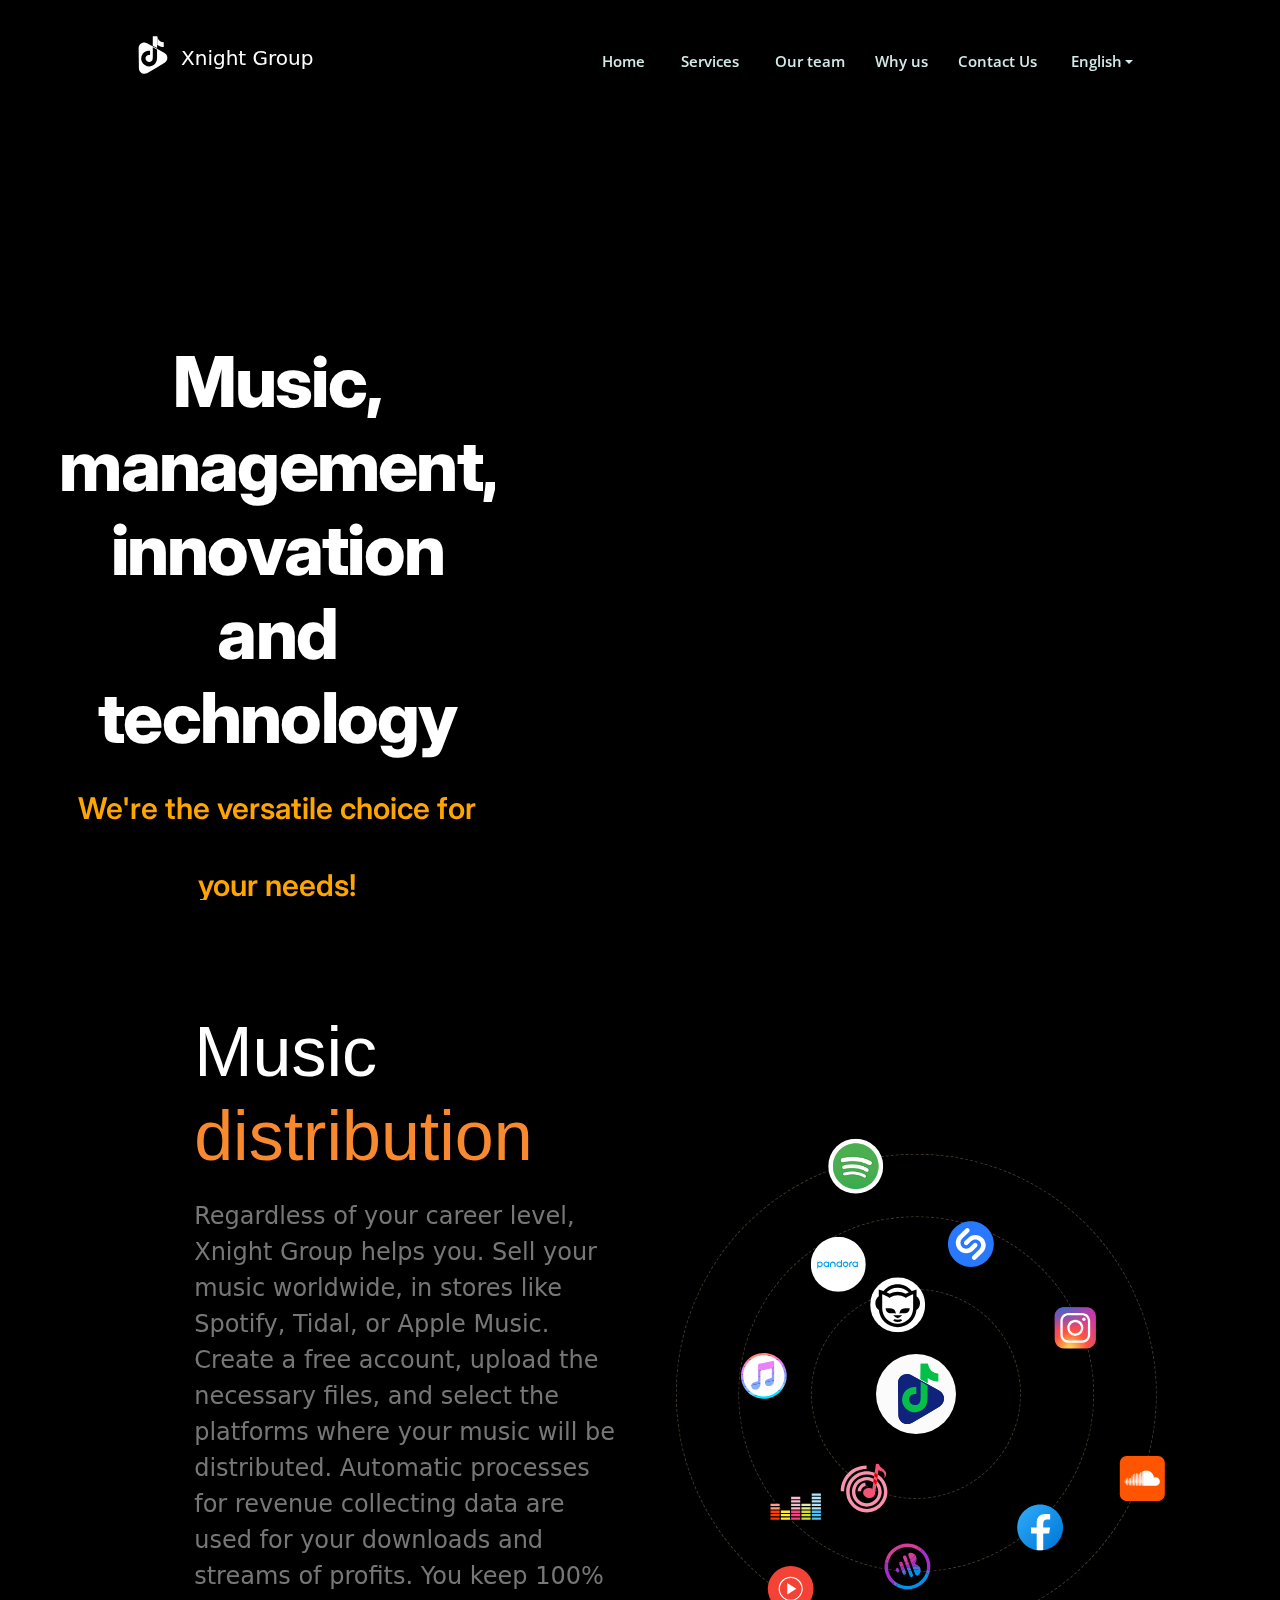
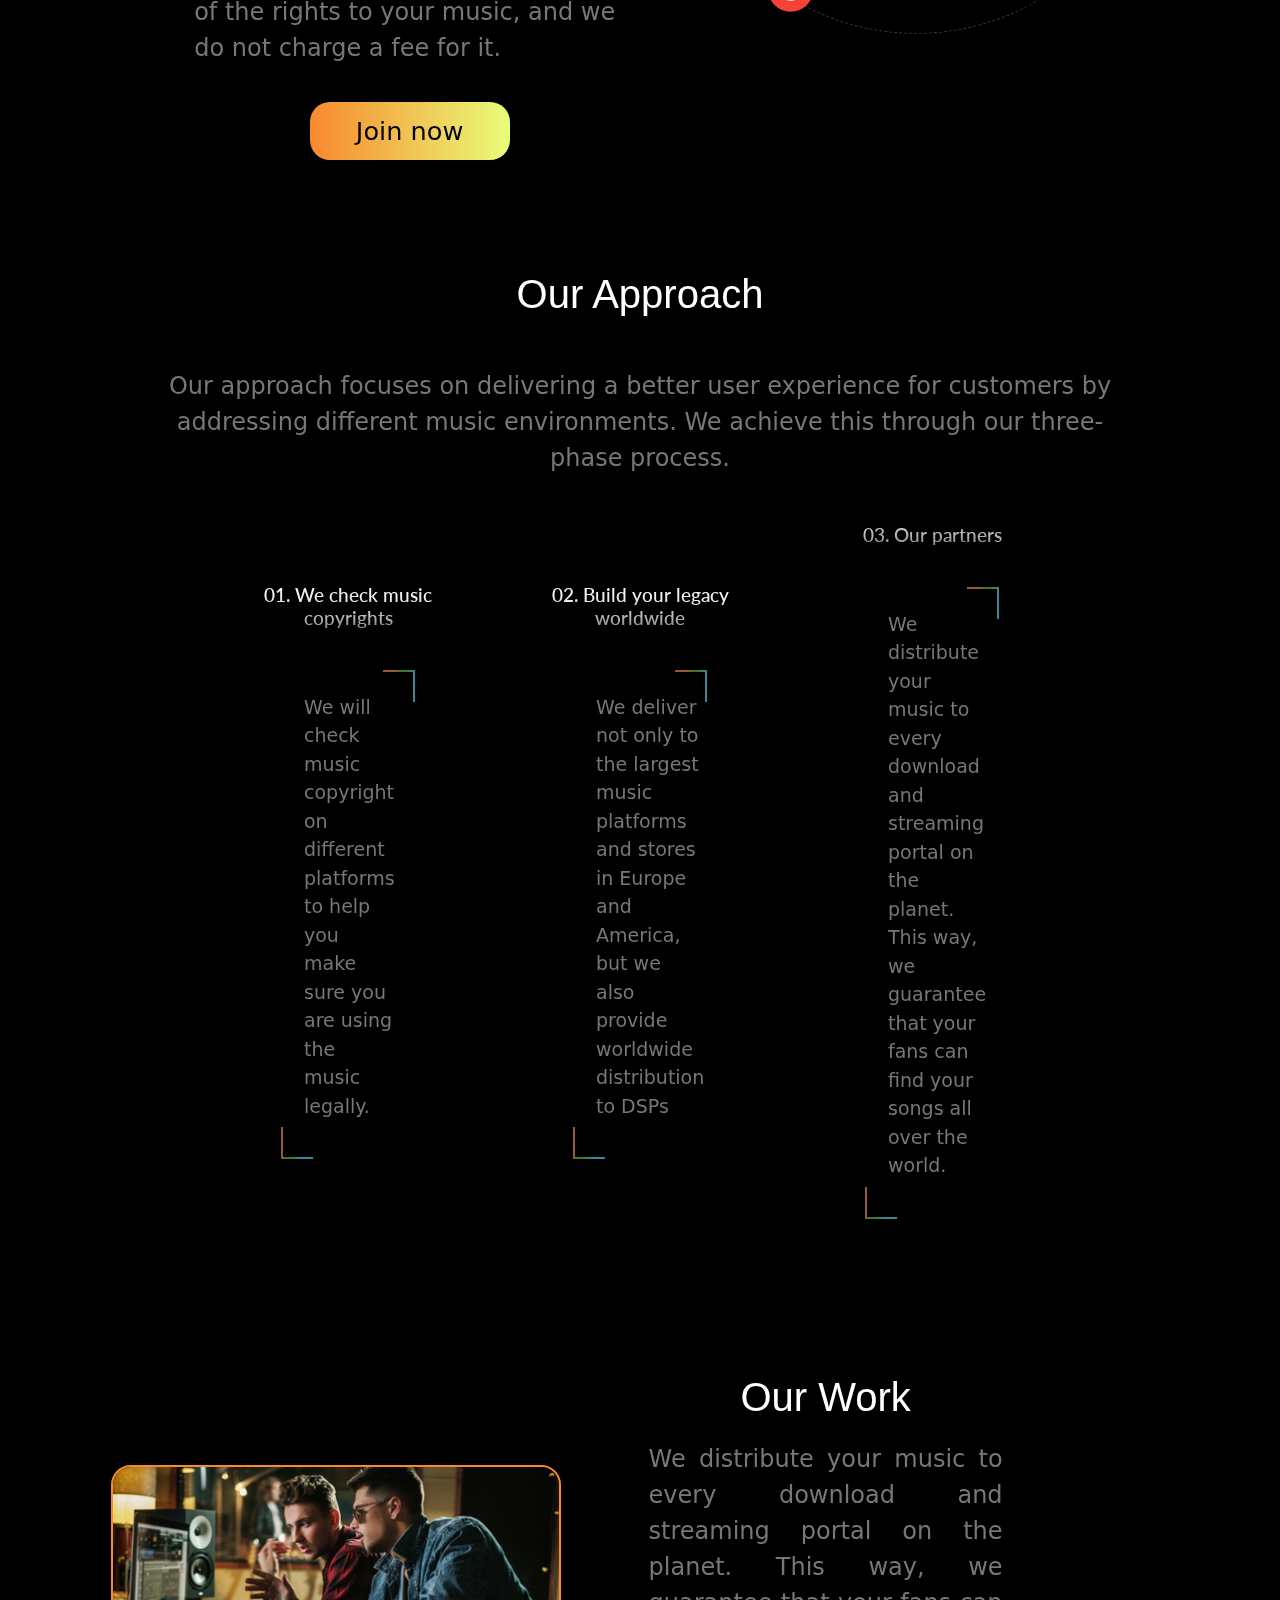
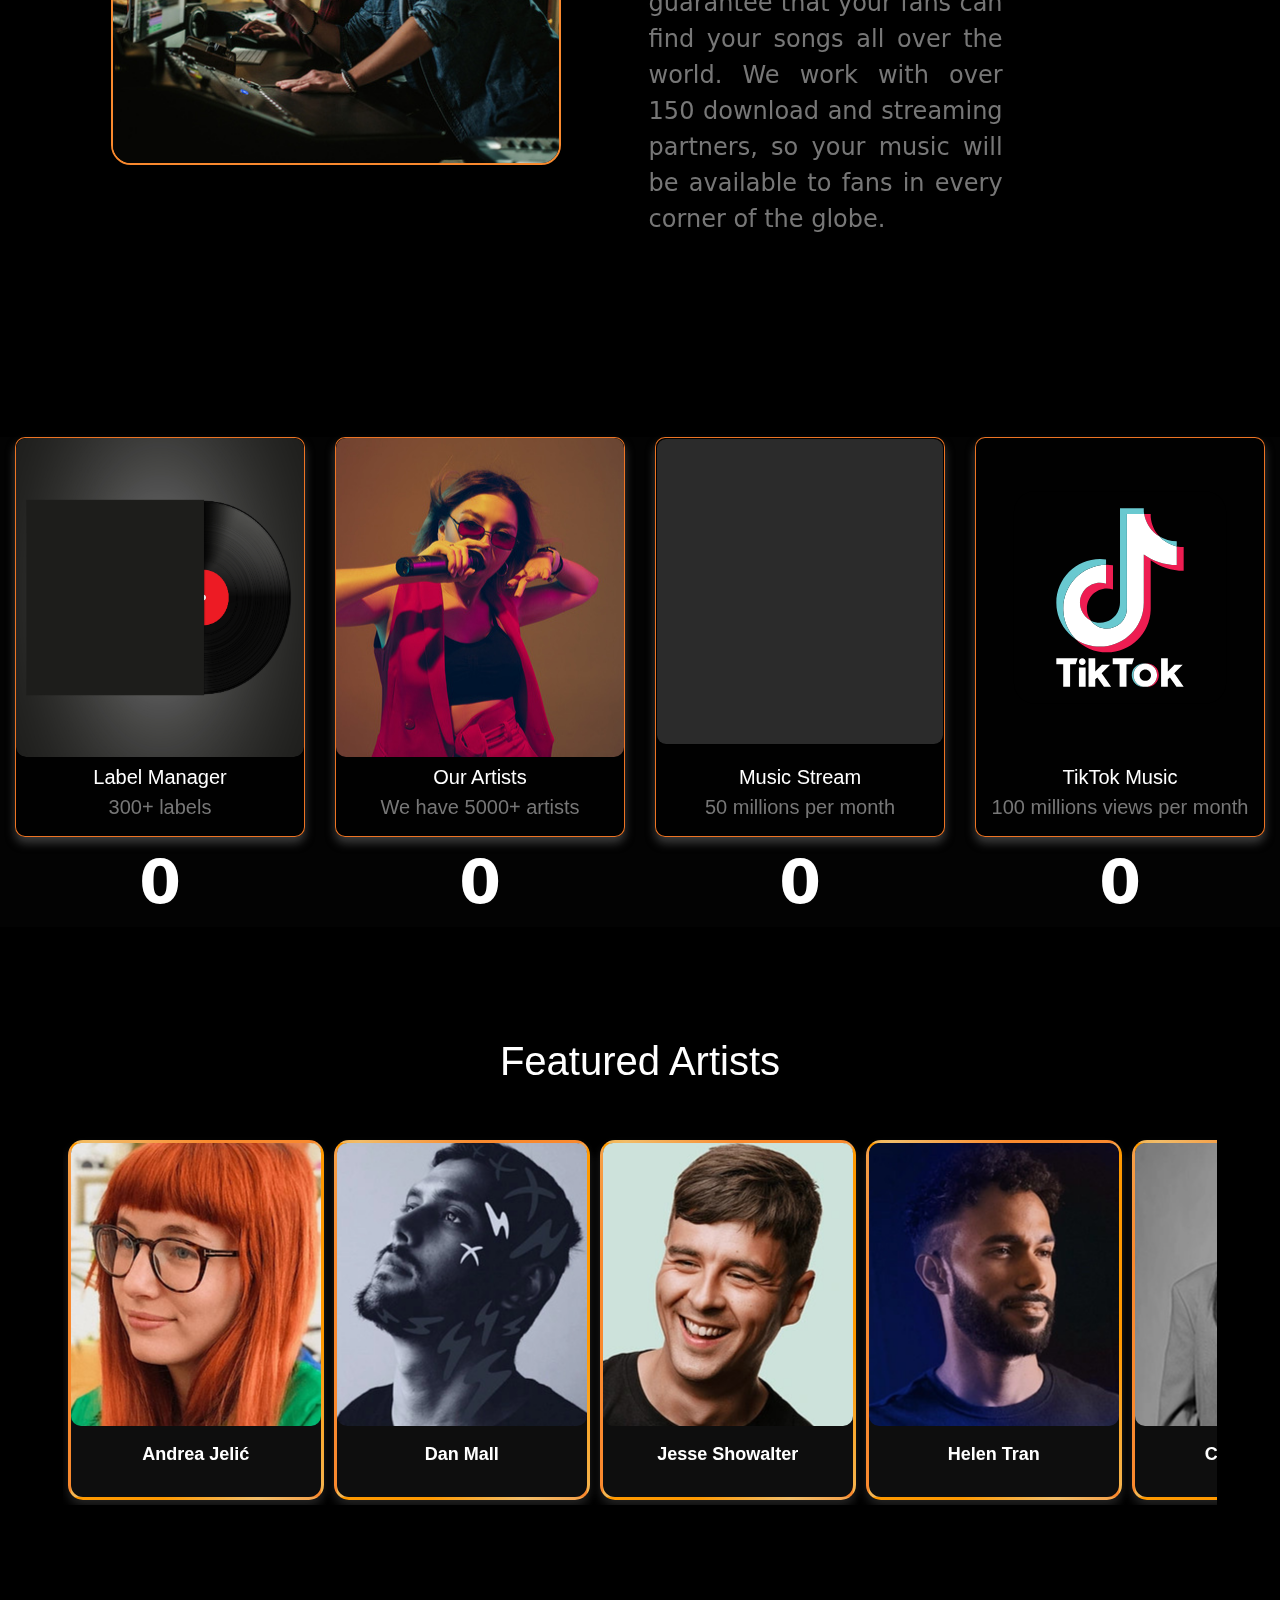
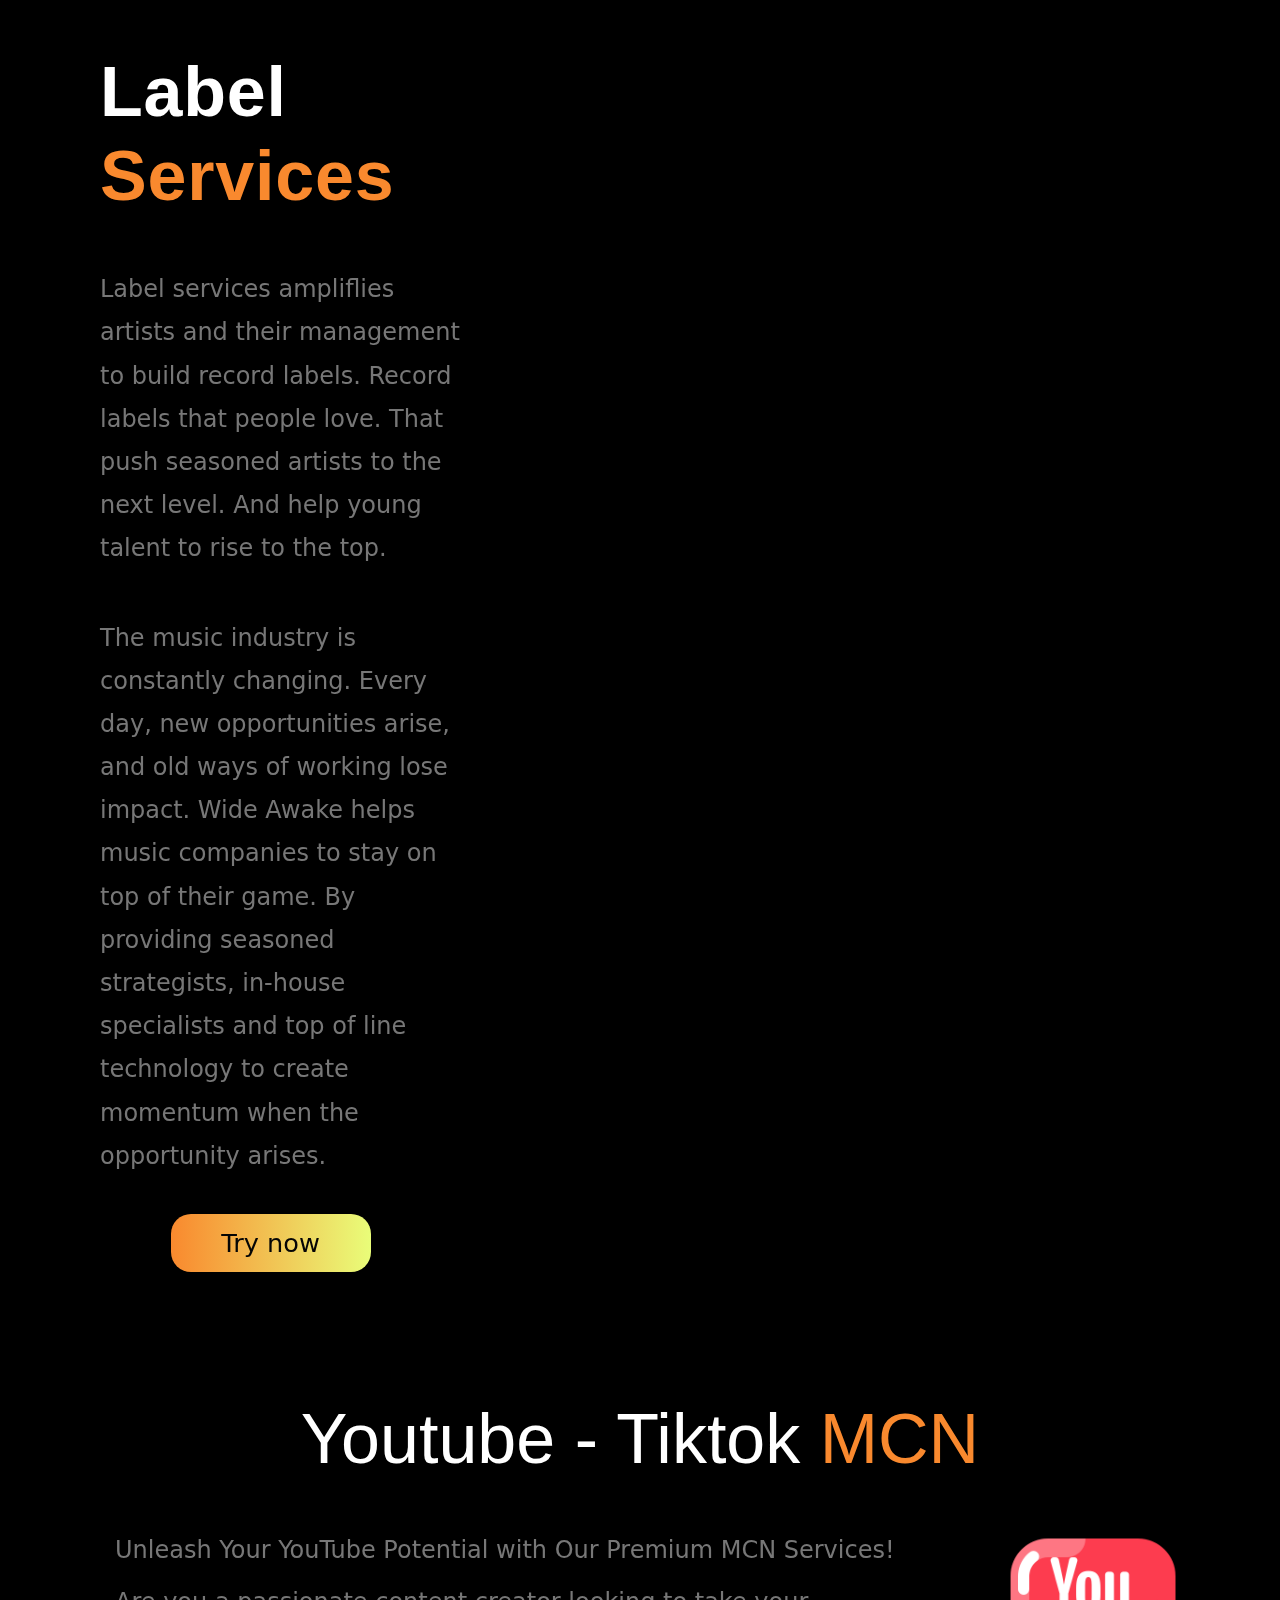
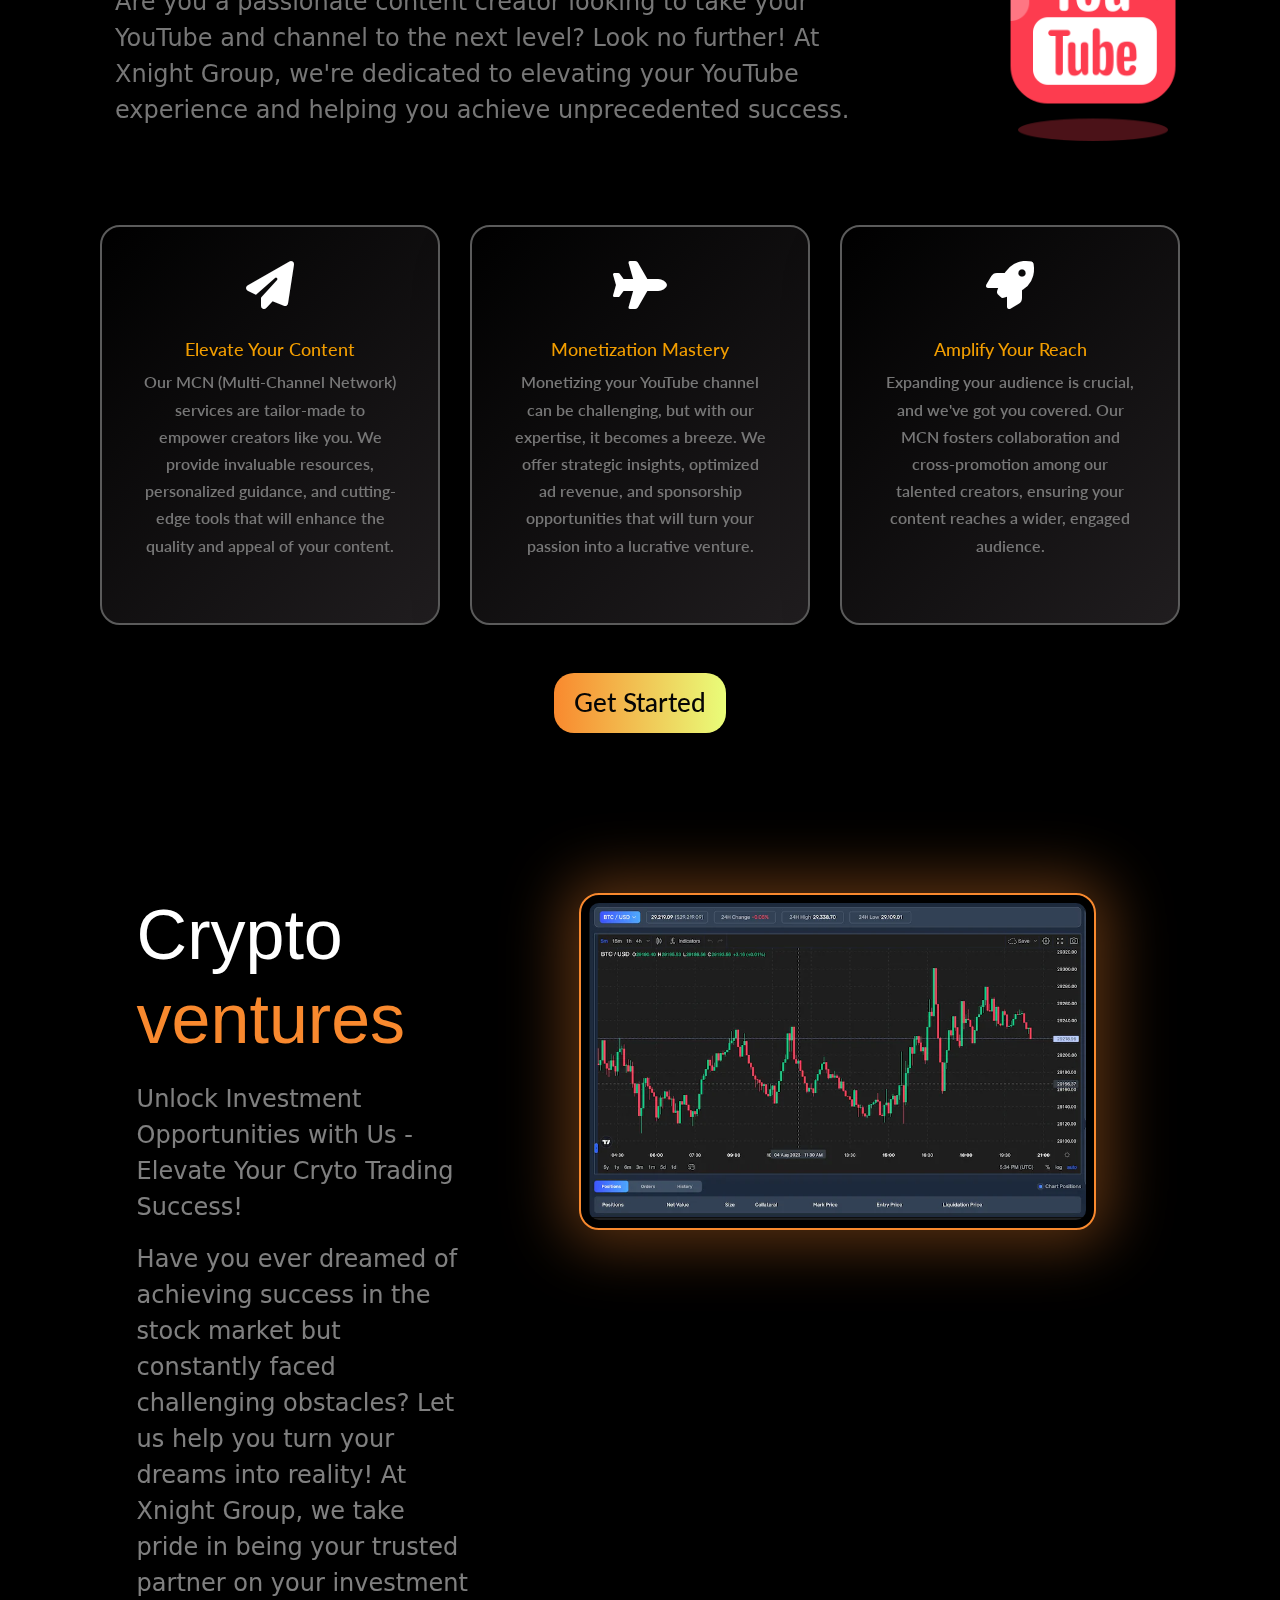
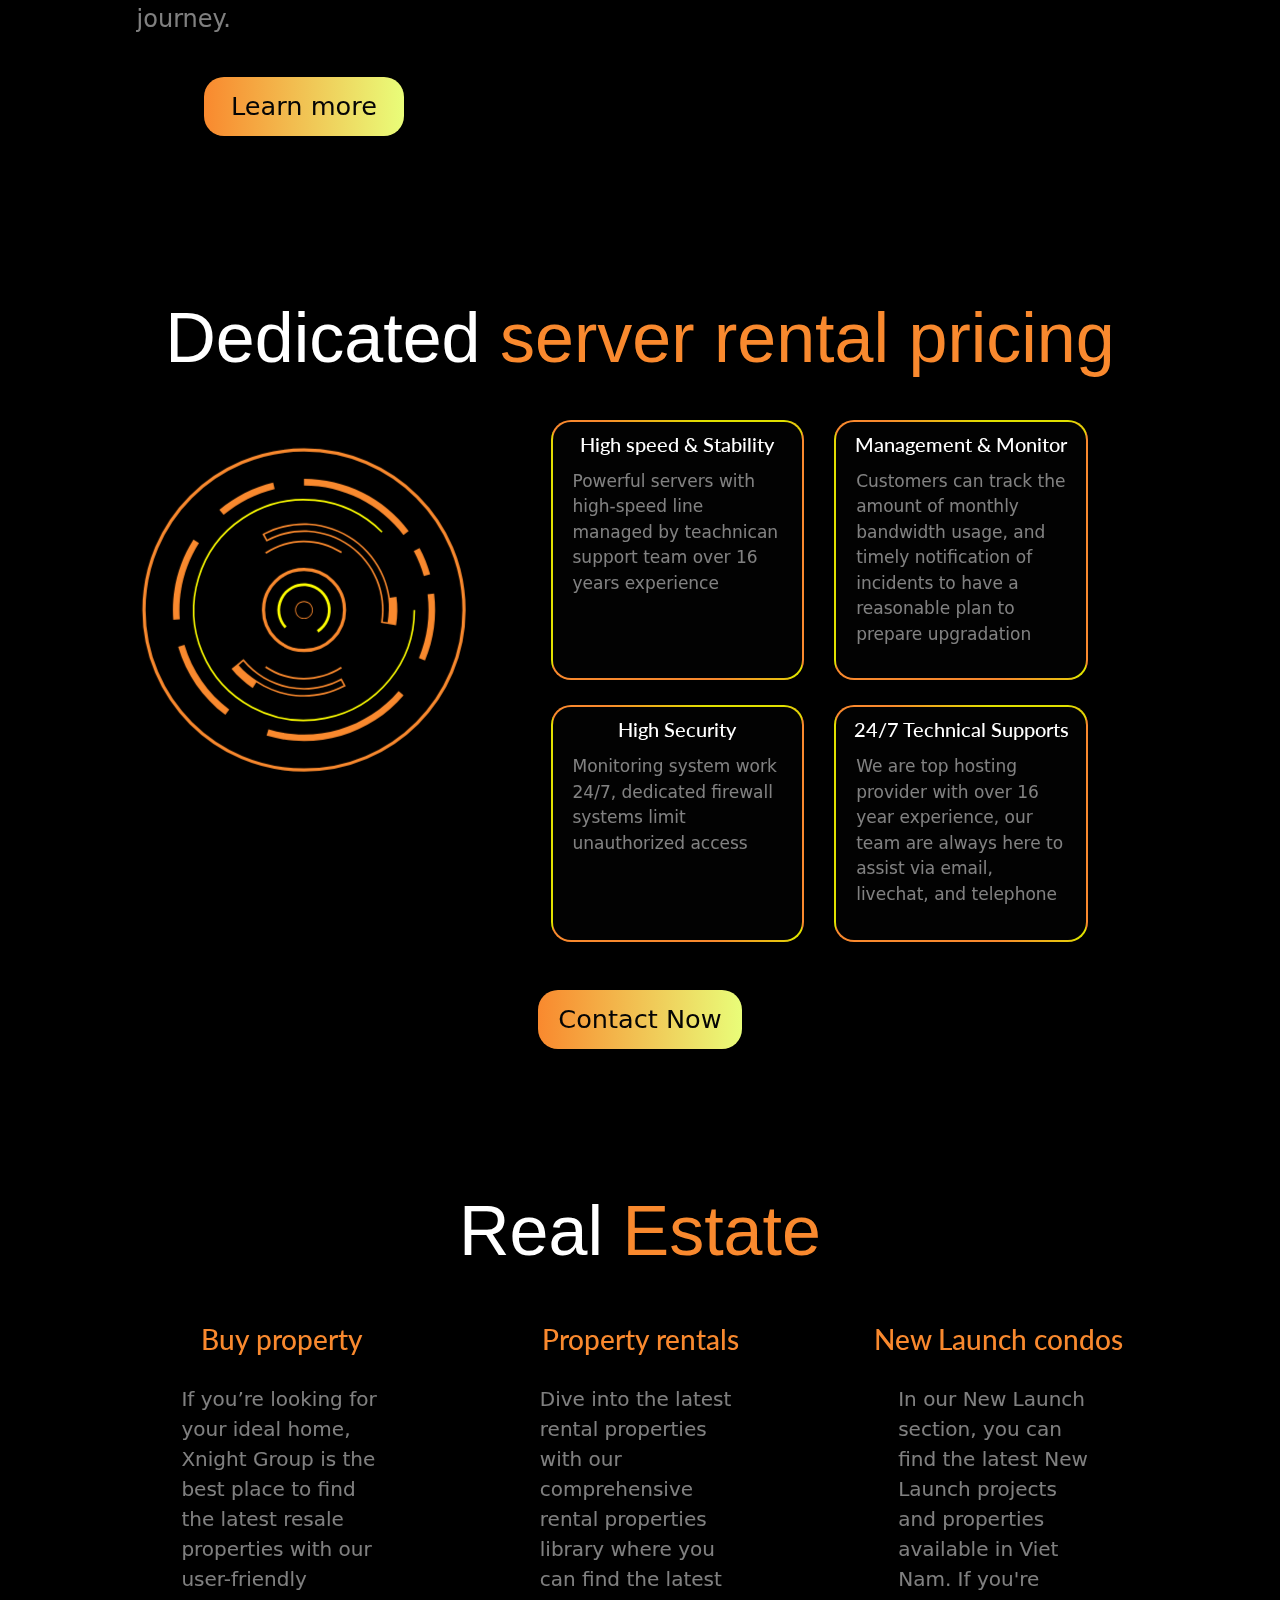
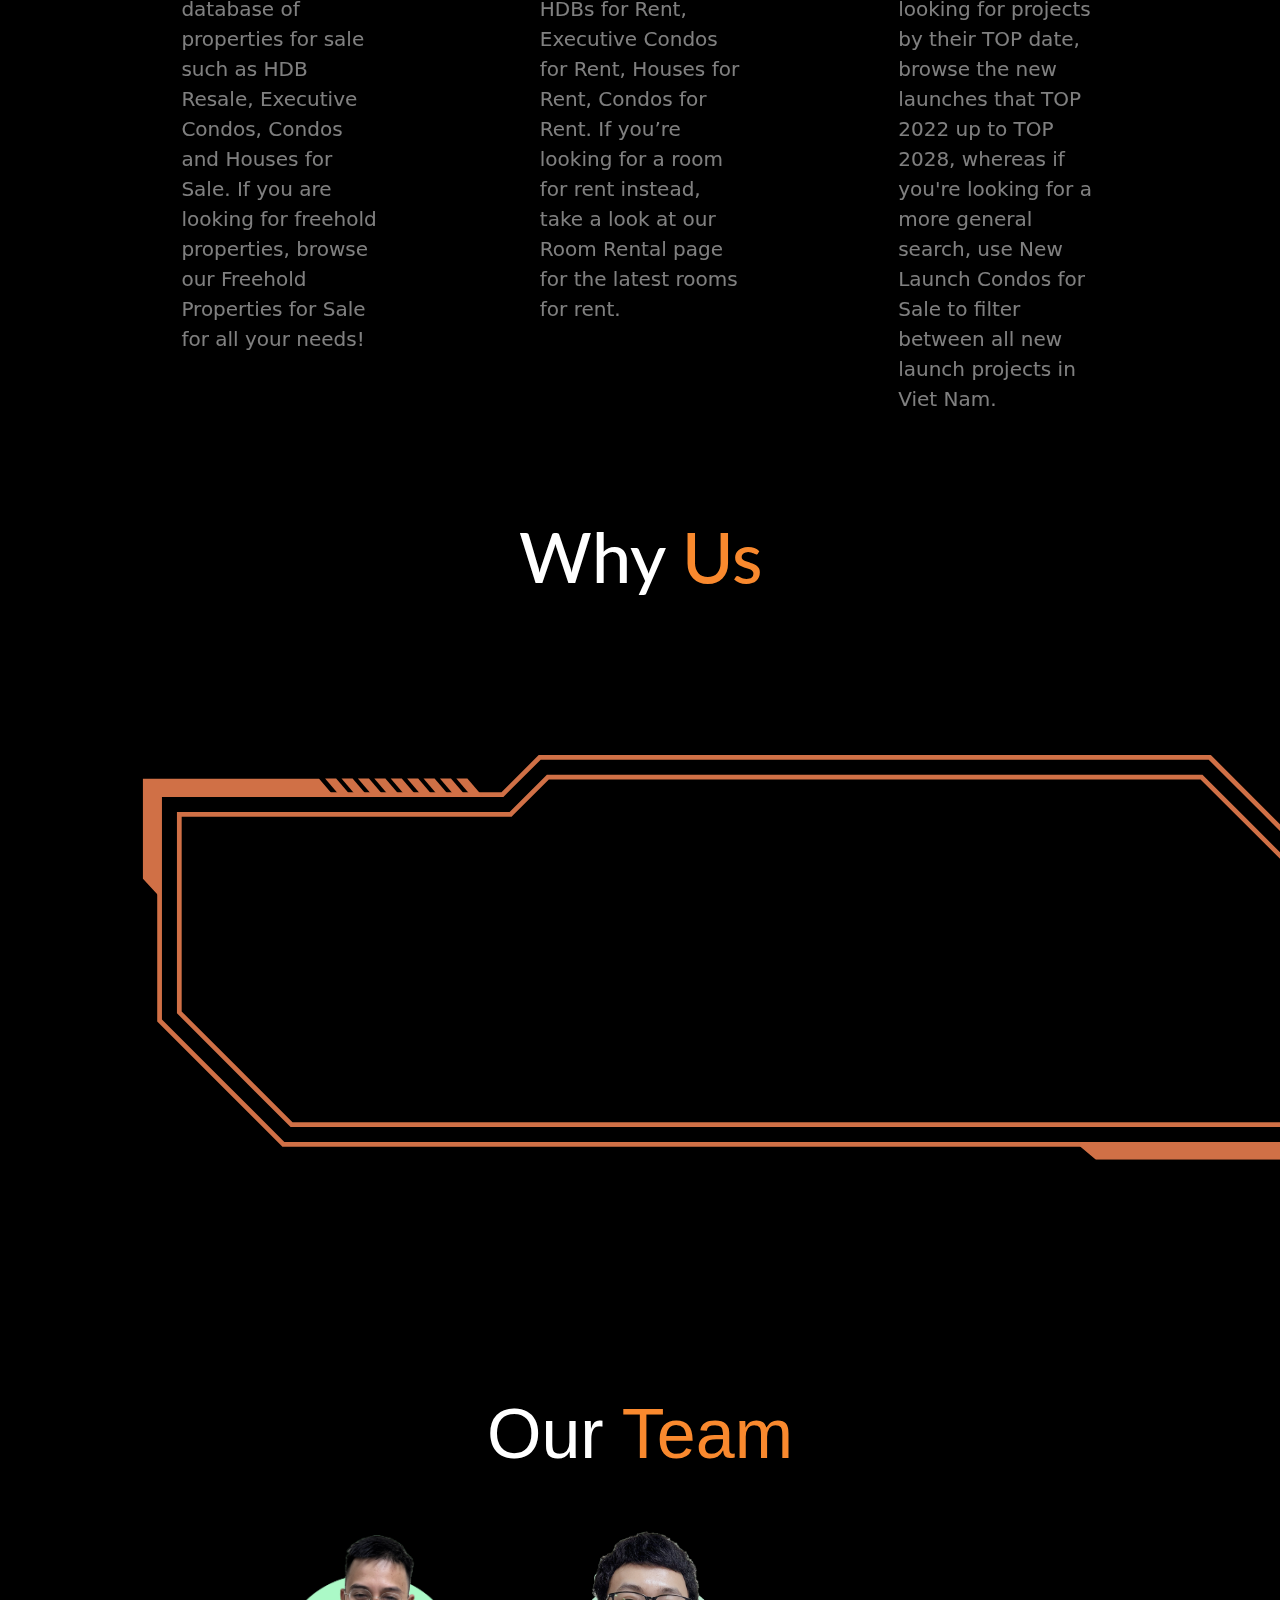
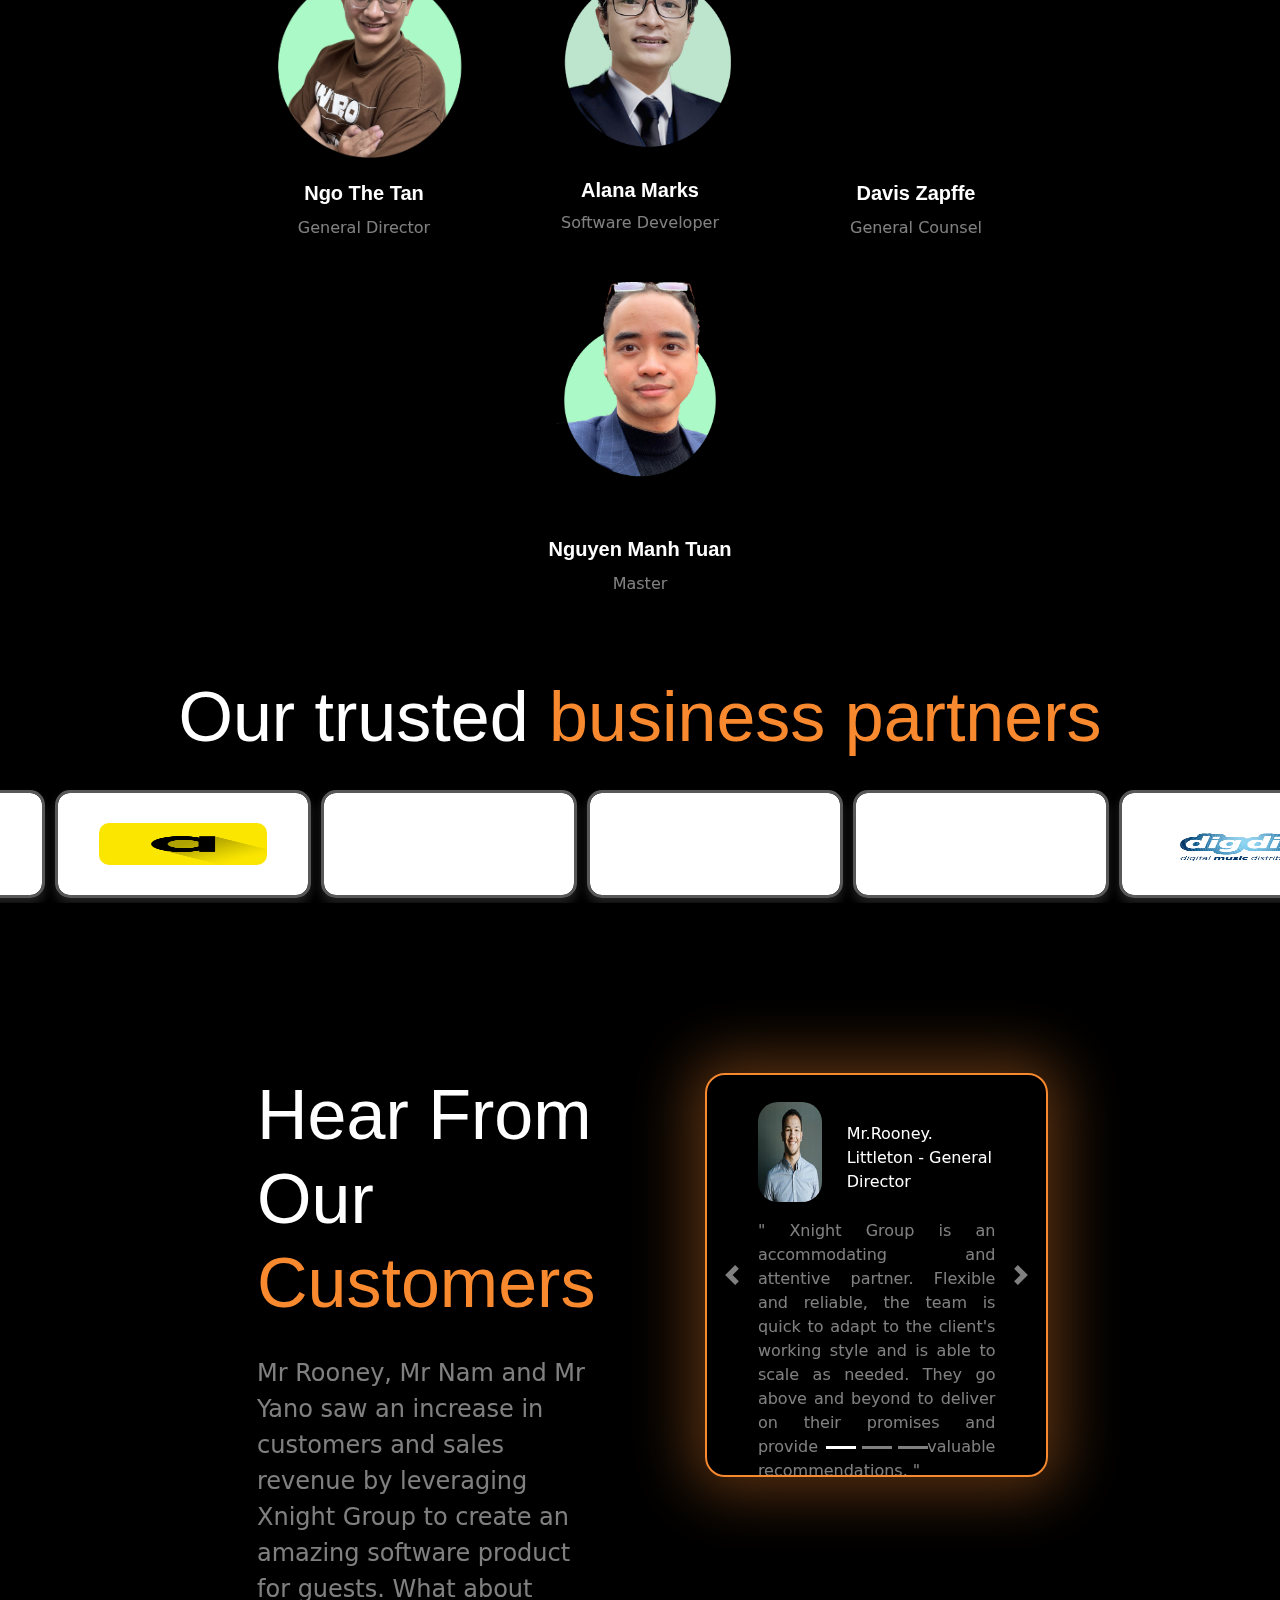
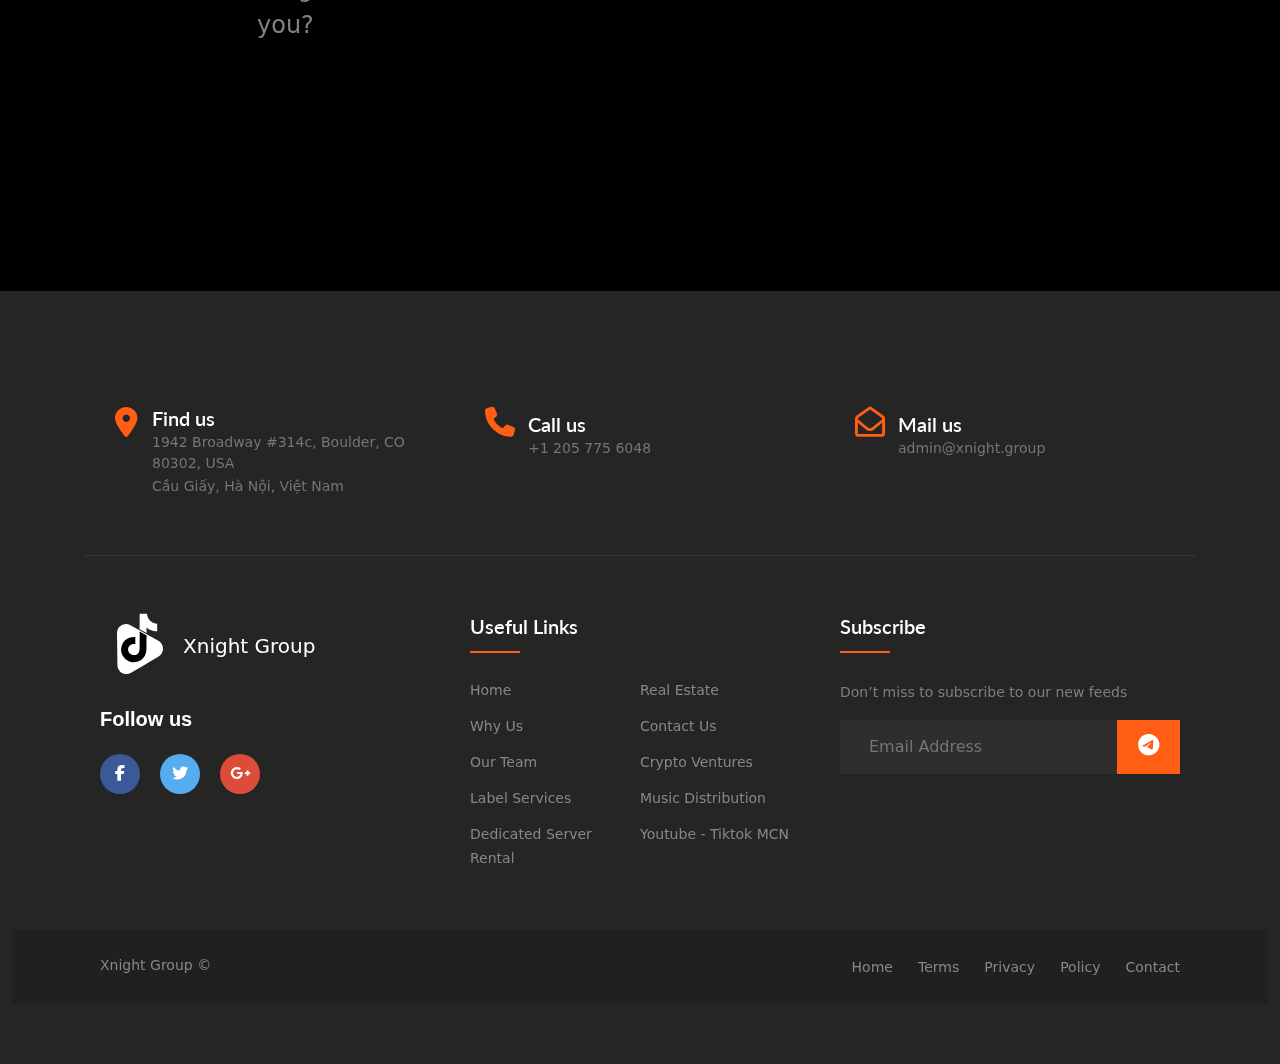
==== commit c2f06746: "a" ====
--- a/index.html
+++ b/index.html
@@ -1335,7 +1335,7 @@
                         alt="" onclick="clickOurTeam('abc1')" class="image-40"></a>
                   </div>
                   <div class="row">
-                    <div class="col-lg-5 col-11"><img src="./assets/img/our_team/NTT.png" loading="lazy"
+                    <div class="col-lg-5 col-11"><img src="./assets/img/our_team/TAN/1" loading="lazy"
                         itemprop="image" alt="" class="image-19"></div>
                     <div class="col-lg-7">
                       <div class="member-info-text">
@@ -1357,11 +1357,9 @@
                 </div>
               </div>
               <div onclick="clickOurTeam('abc1')" class="member">
-                <div data-w-id="f44f2753-c40d-7b2b-3fde-9017f8375a12" class="headshots">
-                  <img src="./assets/img/our_team/NTT.png" loading="lazy" alt="" class="headshotonhover"
-                    style="opacity: 0;">
-
-                  <img src="./assets/img/our_team/NTT.png" loading="lazy" alt="" class="headshot" style="opacity: 1;">
+                <div data-w-id="f44f2753-c40d-7b2b-3fde-9017f8375a12"  style="width: 256px; height: 256px; background-image: url(./assets/img/our_team/TAN/1.png);  -webkit-background-size: cover; -moz-background-size: cover; -o-background-size: cover; background-size: cover;" data-w-id="f44f2753-c40d-7b2b-3fde-9017f8375a12" class="headshots headshots1">
+                
+
                 </div>
               </div>
               <div class="member-name" data-i18n="OurTeam.name1">Ngo The Tan</div>
@@ -1405,12 +1403,14 @@
                 </div>
               </div>
               <div onclick="clickOurTeam('abc2')" class="member">
-                <div data-w-id="f44f2753-c40d-7b2b-3fde-9017f8375a12" class="headshots">
-                  <img src="./assets/img/our_team/QUAN/2.png" loading="lazy" alt="" class="headshotonhover"
+                <div data-w-id="f44f2753-c40d-7b2b-3fde-9017f8375a12"  style="width: 256px; height: 256px; background-image: url(./assets/img/our_team/QUAN/1.png);  -webkit-background-size: cover; -moz-background-size: cover; -o-background-size: cover; background-size: cover;" data-w-id="f44f2753-c40d-7b2b-3fde-9017f8375a12" class="headshots headshots2">
+                  
+                  <!-- <img src="./assets/img/our_team/QUAN/2.png" loading="lazy" alt="" class="headshotonhover"
                     style="opacity: 0;">
 
                   <img src="./assets/img/our_team/QUAN/1.png" loading="lazy" alt="" class="headshot"
-                    style="opacity: 1;">
+                    style="opacity: 1;"> -->
+
                 </div>
               </div>
               <div class="member-name" style="line-height: 15px; " data-i18n="OurTeam.name2">Alana Marks</div>
@@ -1456,11 +1456,13 @@
                 </div>
               </div>
               <div onclick="clickOurTeam('abc4')" class="member">
-                <div data-w-id="f44f2753-c40d-7b2b-3fde-9017f8375a12" class="headshots"><img
+                <div data-w-id="f44f2753-c40d-7b2b-3fde-9017f8375a12" style="width: 256px; height: 256px; background-image: url(https://assets.website-files.com/6192808c25837d3716982433/61baefe467b99fbf33067d3d_davis-zapffe-standard.png);  -webkit-background-size: cover; -moz-background-size: cover; -o-background-size: cover; background-size: cover;" data-w-id="f44f2753-c40d-7b2b-3fde-9017f8375a12" class="headshots headshots3">
+                  <!-- <img
                     src="https://assets.website-files.com/6192808c25837d3716982433/61baefe631e81a954e7abe6b_davis-zapffe-hover.png"
                     loading="lazy" alt="" class="headshotonhover" style="opacity: 0;"><img
                     src="https://assets.website-files.com/6192808c25837d3716982433/61baefe467b99fbf33067d3d_davis-zapffe-standard.png"
-                    loading="lazy" alt="" class="headshot" style="opacity: 1;"></div>
+                    loading="lazy" alt="" class="headshot" style="opacity: 1;"> -->
+                  </div>
               </div>
               <div class="member-name" data-i18n="OurTeam.name4">Davis Zapffe</div>
               <div class="member-position" data-i18n="OurTeam.jobTitle4">General Counsel</div>
@@ -1504,11 +1506,11 @@
                 </div>
               </div>
               <div onclick="clickOurTeam('abc3')" class="member">
-                <div data-w-id="f44f2753-c40d-7b2b-3fde-9017f8375a12" class="headshots">
-                  <img src="./assets/img/our_team/22/1.png" loading="lazy" alt="" class="headshotonhover"
+                <div data-w-id="f44f2753-c40d-7b2b-3fde-9017f8375a12" style="width: 256px; height: 256px; background-image: url(./assets/img/our_team/22/1.png);  -webkit-background-size: cover; -moz-background-size: cover; -o-background-size: cover; background-size: cover;" data-w-id="f44f2753-c40d-7b2b-3fde-9017f8375a12" class="headshots headshots4">
+                  <!-- <img src="./assets/img/our_team/22/1.png" loading="lazy" alt="" class="headshotonhover"
                     style="opacity: 0;">
 
-                  <img src="./assets/img/our_team/22/1.png" loading="lazy" alt="" class="headshot" style="opacity: 1;">
+                  <img src="./assets/img/our_team/22/1.png" loading="lazy" alt="" class="headshot" style="opacity: 1;"> -->
                 </div>
               </div>
               <div class="member-name" data-i18n="OurTeam.name3">Nguyen Manh Tuan</div>
--- a/assets/css/style.css
+++ b/assets/css/style.css
@@ -30,11 +30,26 @@
 
 }
 
-.member:hover
+.headshots4:hover
 {
-width: 300px;
-color: orange;
-}
+  background-image: url(../img/our_team/22/2.png) !important;  -webkit-background-size: cover; -moz-background-size: cover; -o-background-size: cover; background-size: cover;
+}
+
+.headshots3:hover
+{
+  background-image: url(https://assets.website-files.com/6192808c25837d3716982433/61baefe631e81a954e7abe6b_davis-zapffe-hover.png) !important;  -webkit-background-size: cover; -moz-background-size: cover; -o-background-size: cover; background-size: cover;
+}
+
+.headshots2:hover
+{
+  background-image: url(../img/our_team/QUAN/2.png) !important;  -webkit-background-size: cover; -moz-background-size: cover; -o-background-size: cover; background-size: cover;
+}
+
+.headshots1:hover
+{
+  background-image: url(../img/our_team/TAN/2.png) !important;  -webkit-background-size: cover; -moz-background-size: cover; -o-background-size: cover; background-size: cover;
+}
+
 
 .svg-container {
   transform: scale(1.6);
@@ -2100,7 +2115,7 @@
 --------------------------------------------------------------*/
 .team .member {
   text-align: center;
-  margin-bottom: 20px;
+  /* margin-bottom: 20px; */
   box-shadow: 0px 0px 12px 0px rgba(0, 0, 0, 0.1);
   padding: 30px 20px;
   background: #fff;
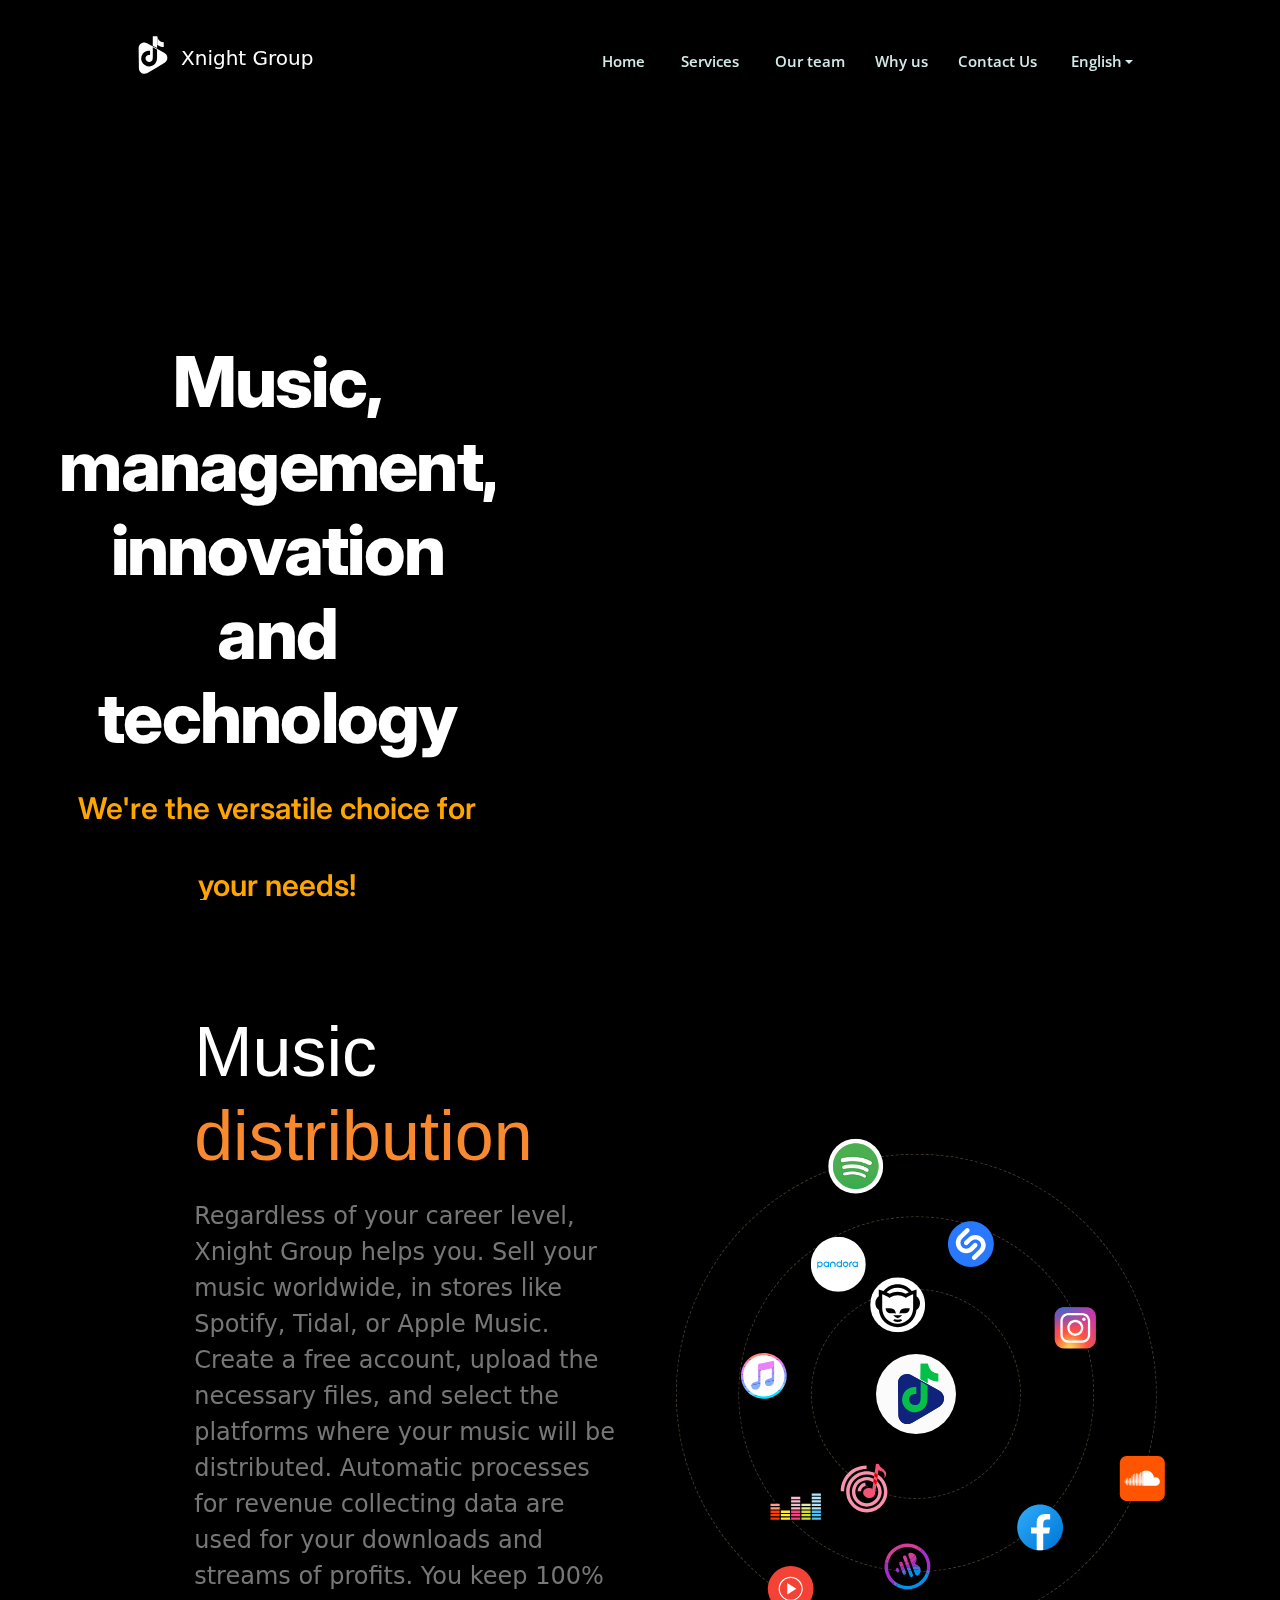
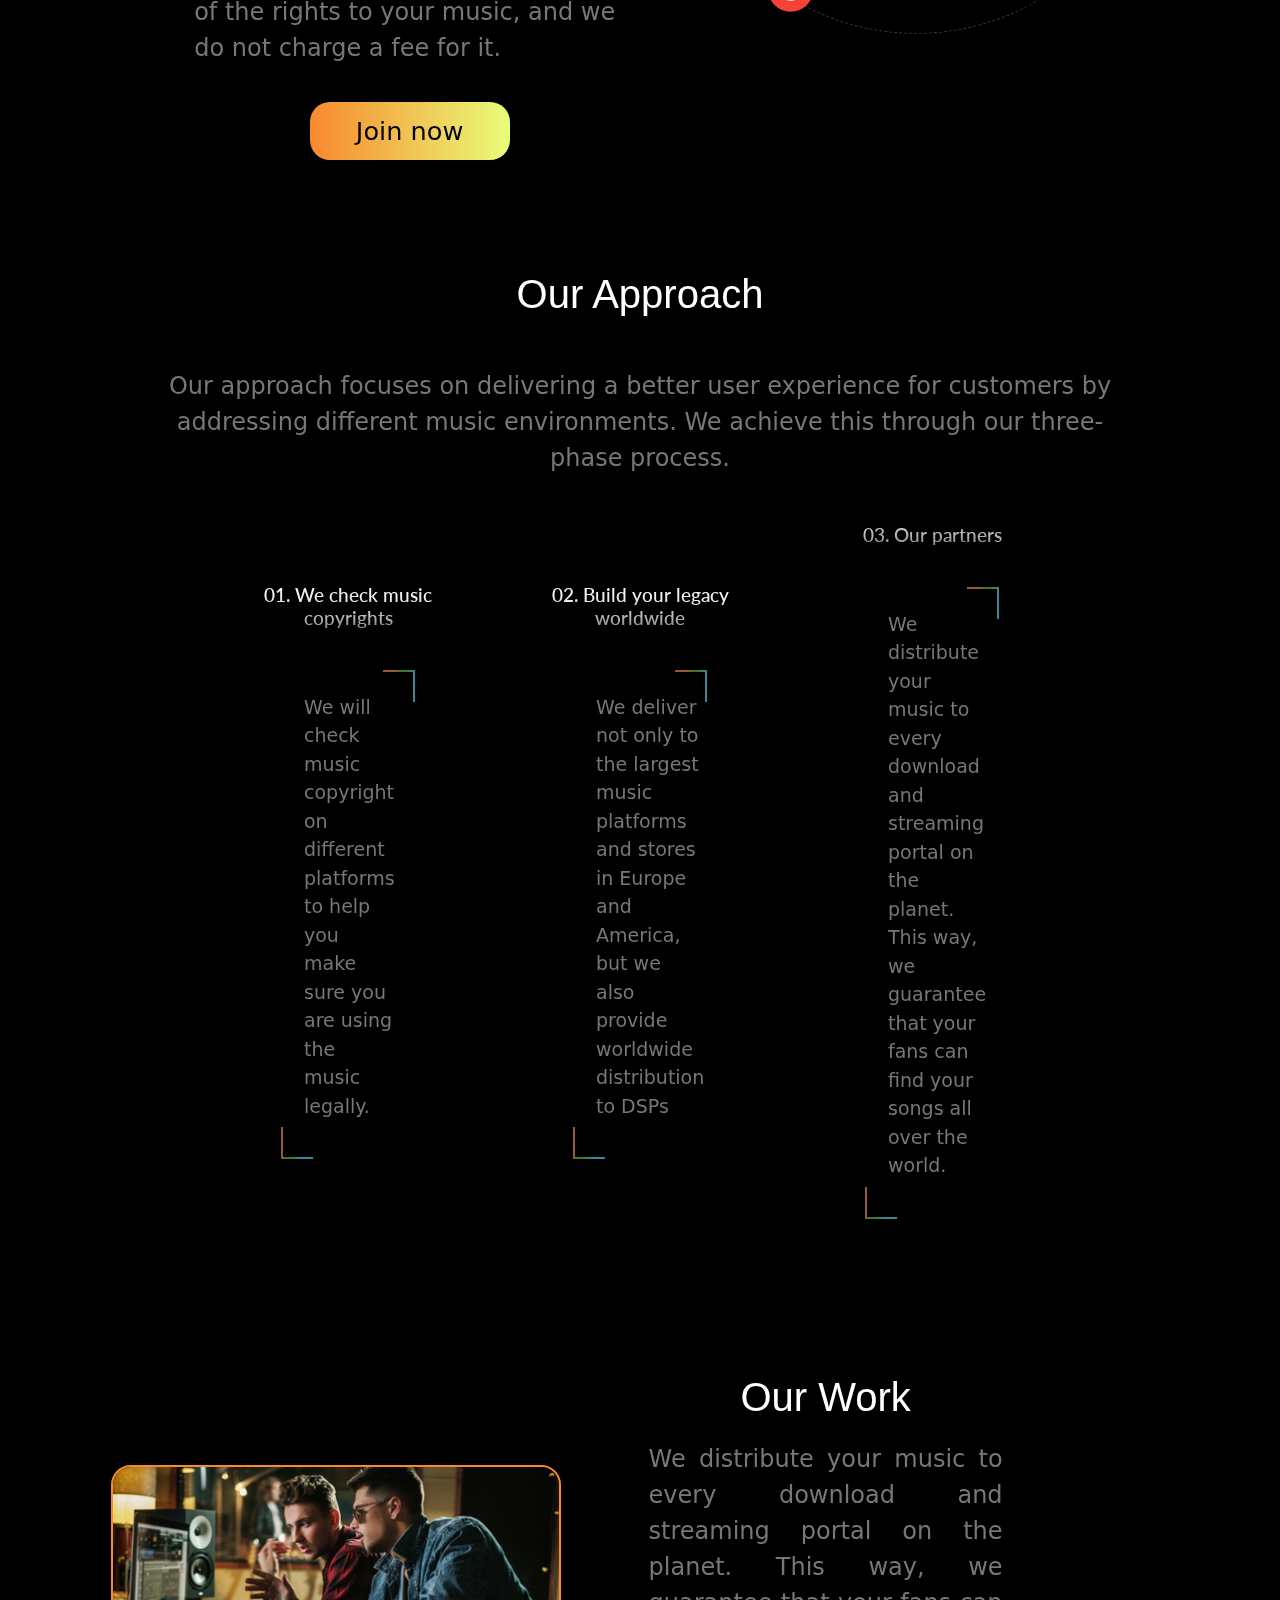
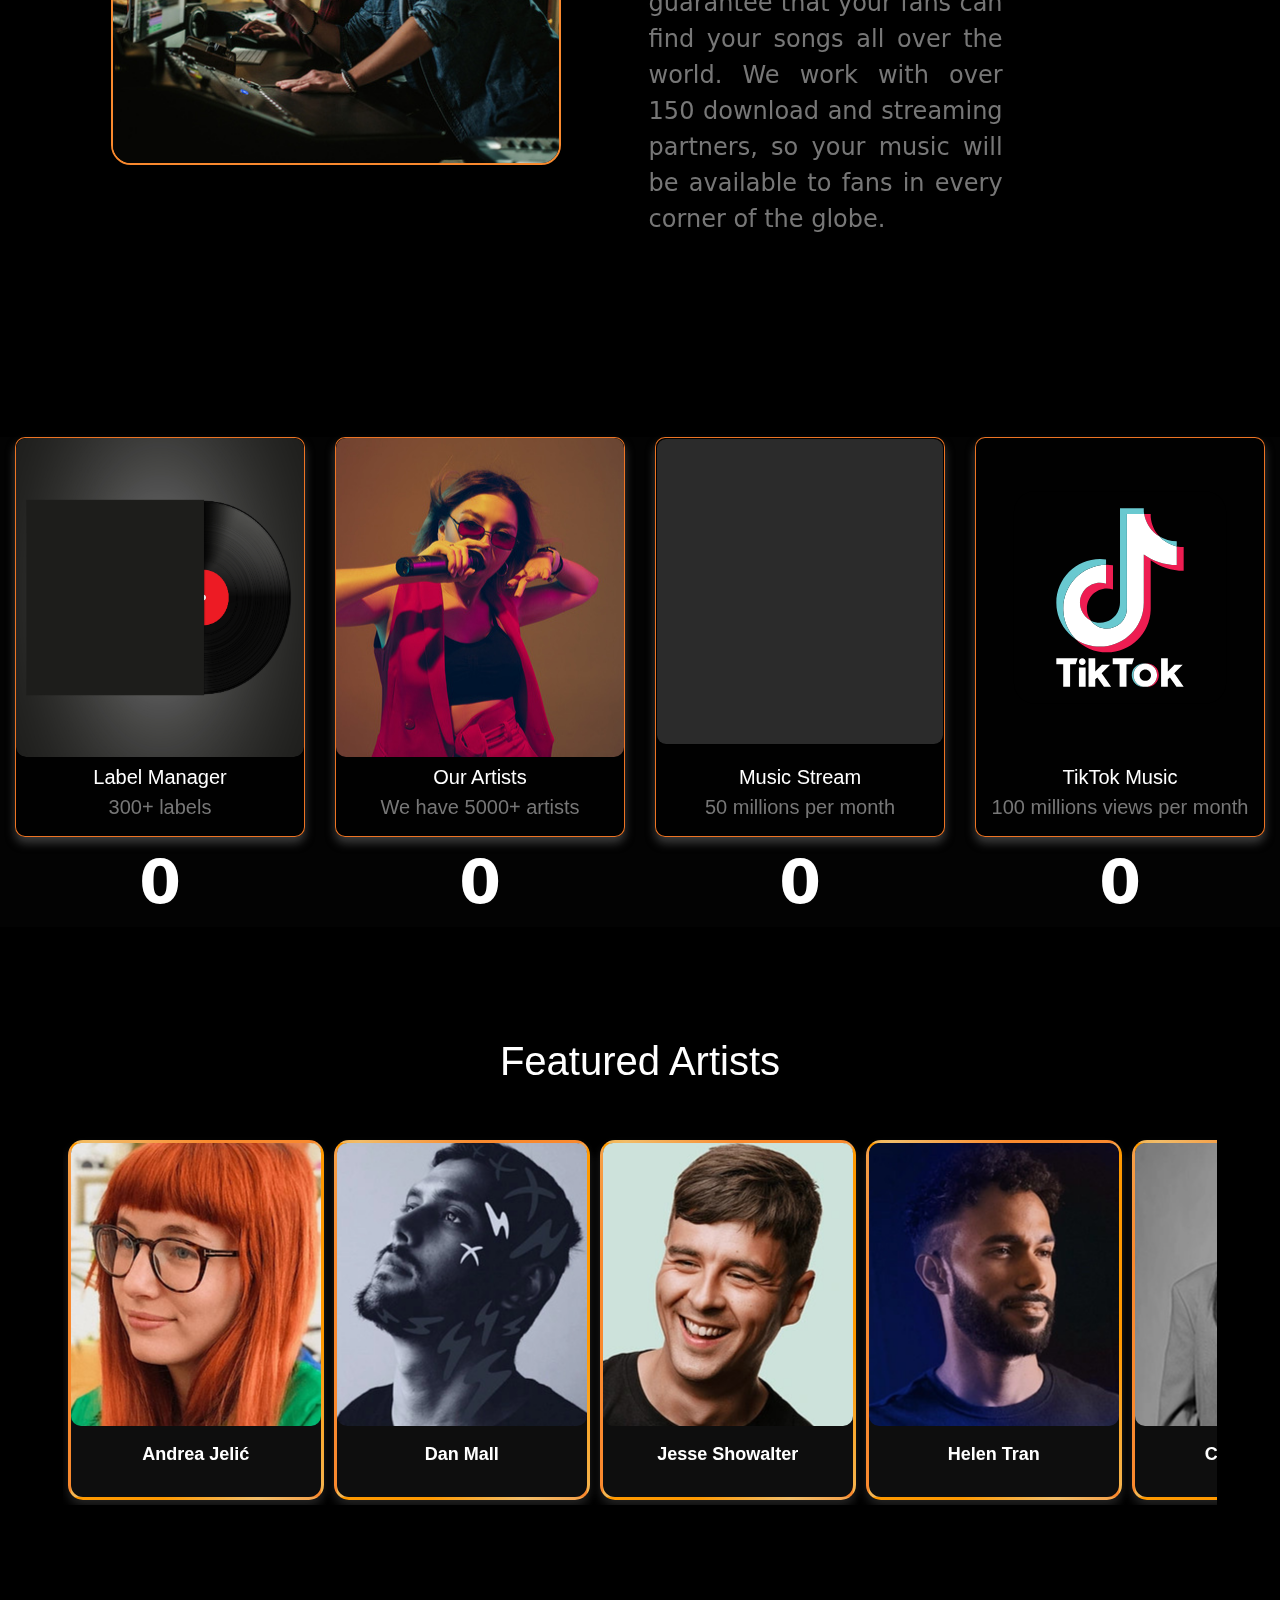
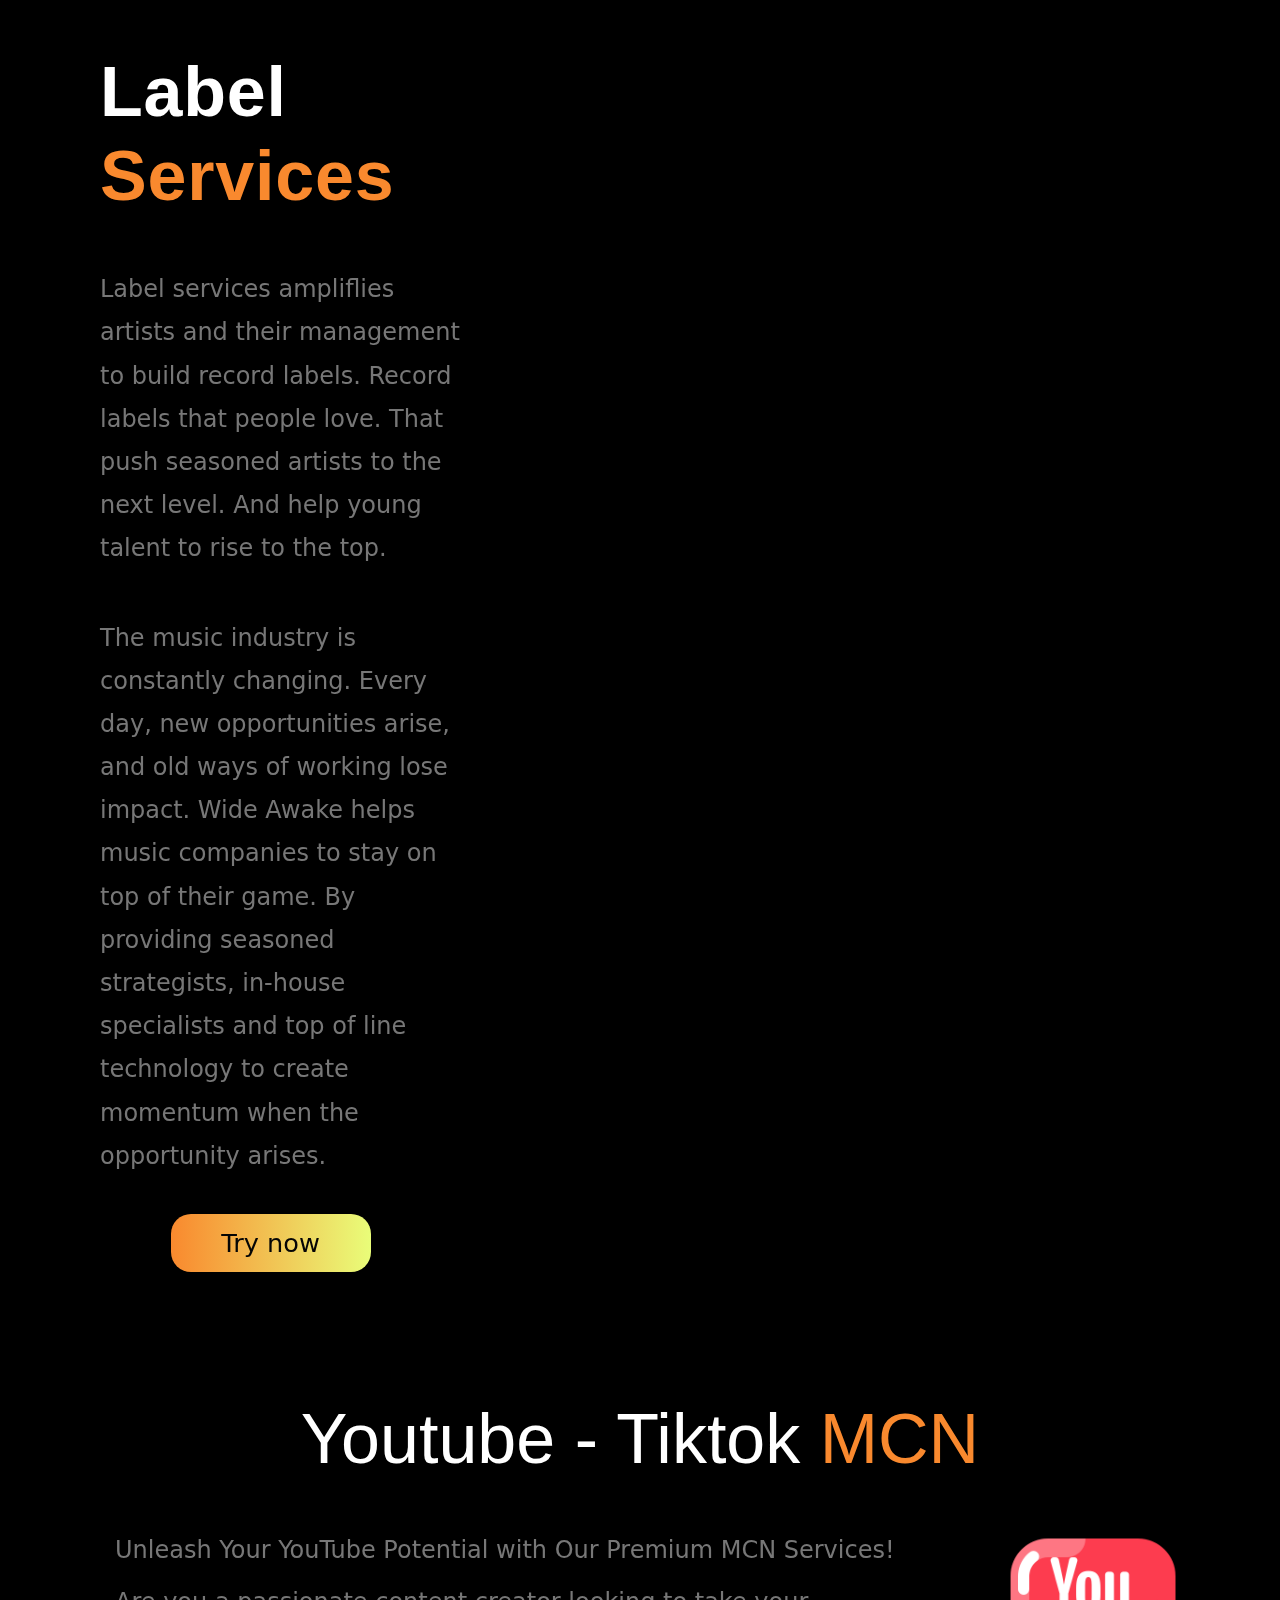
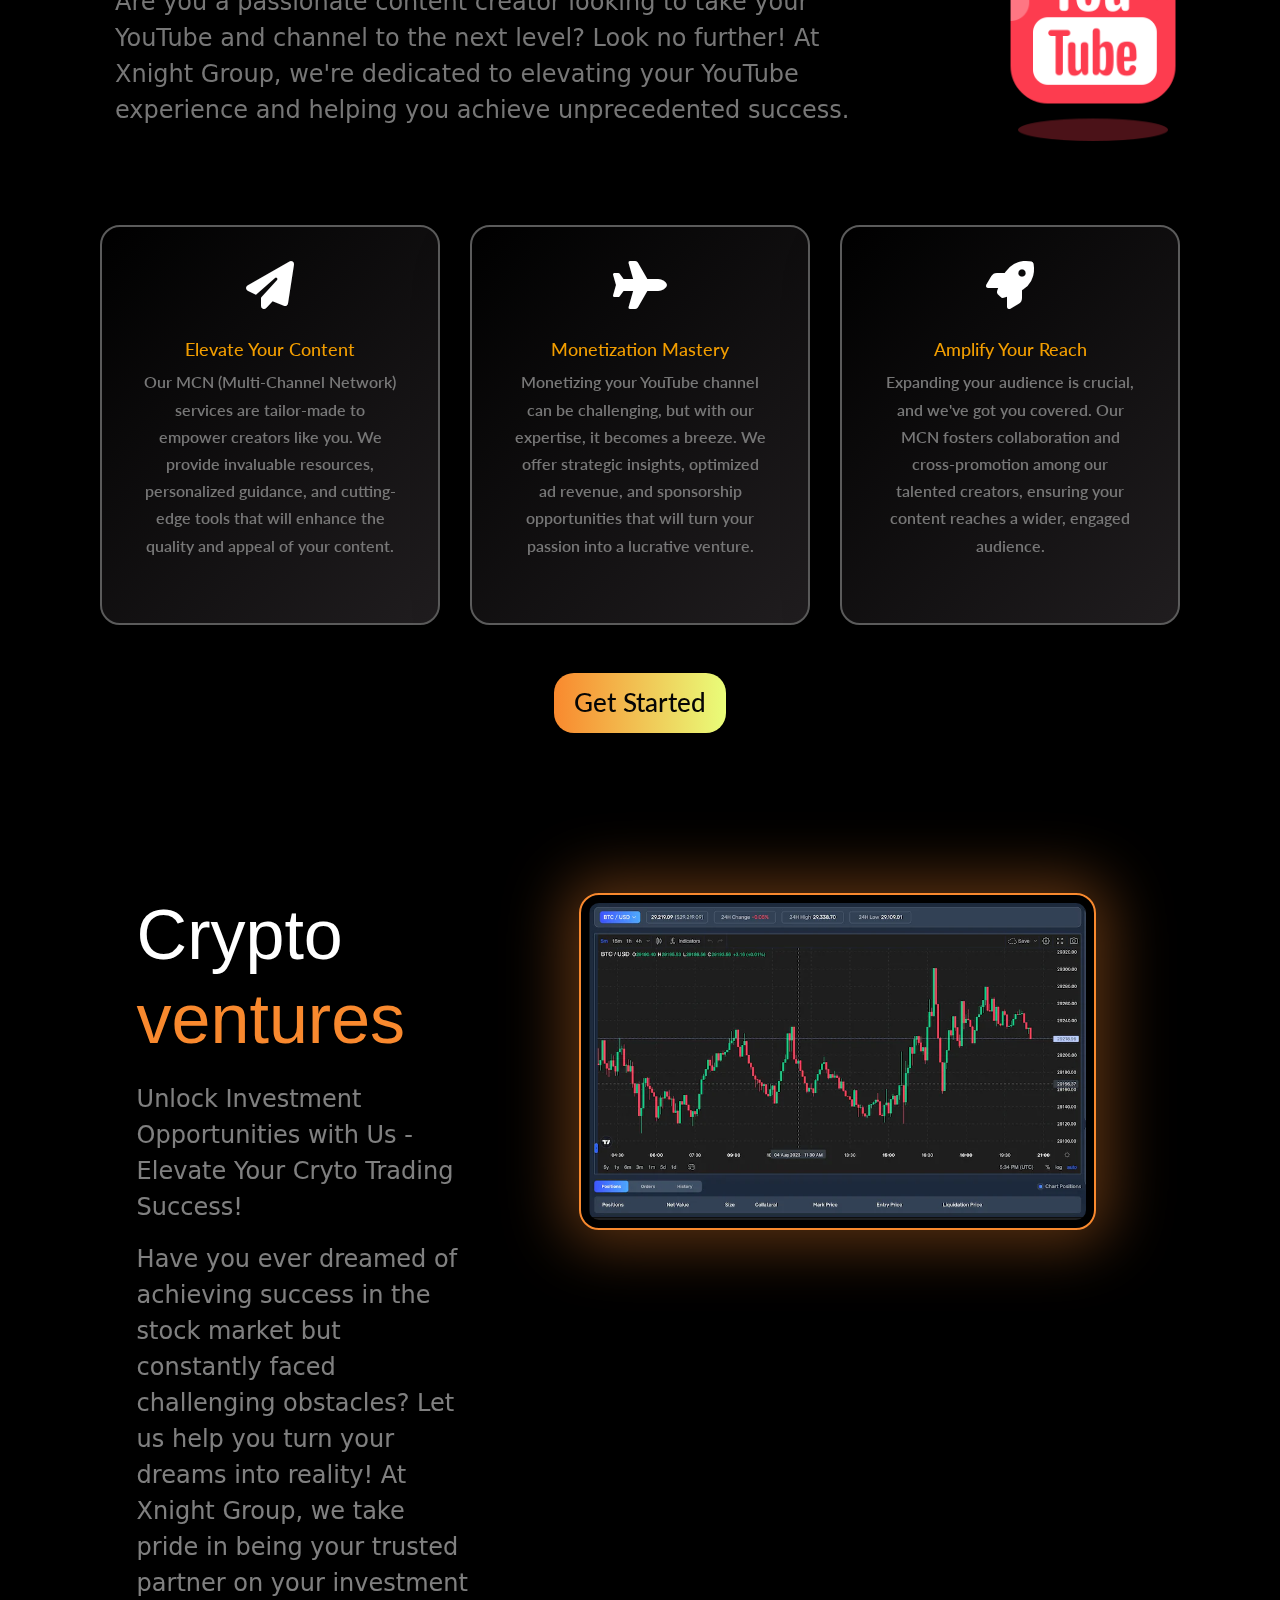
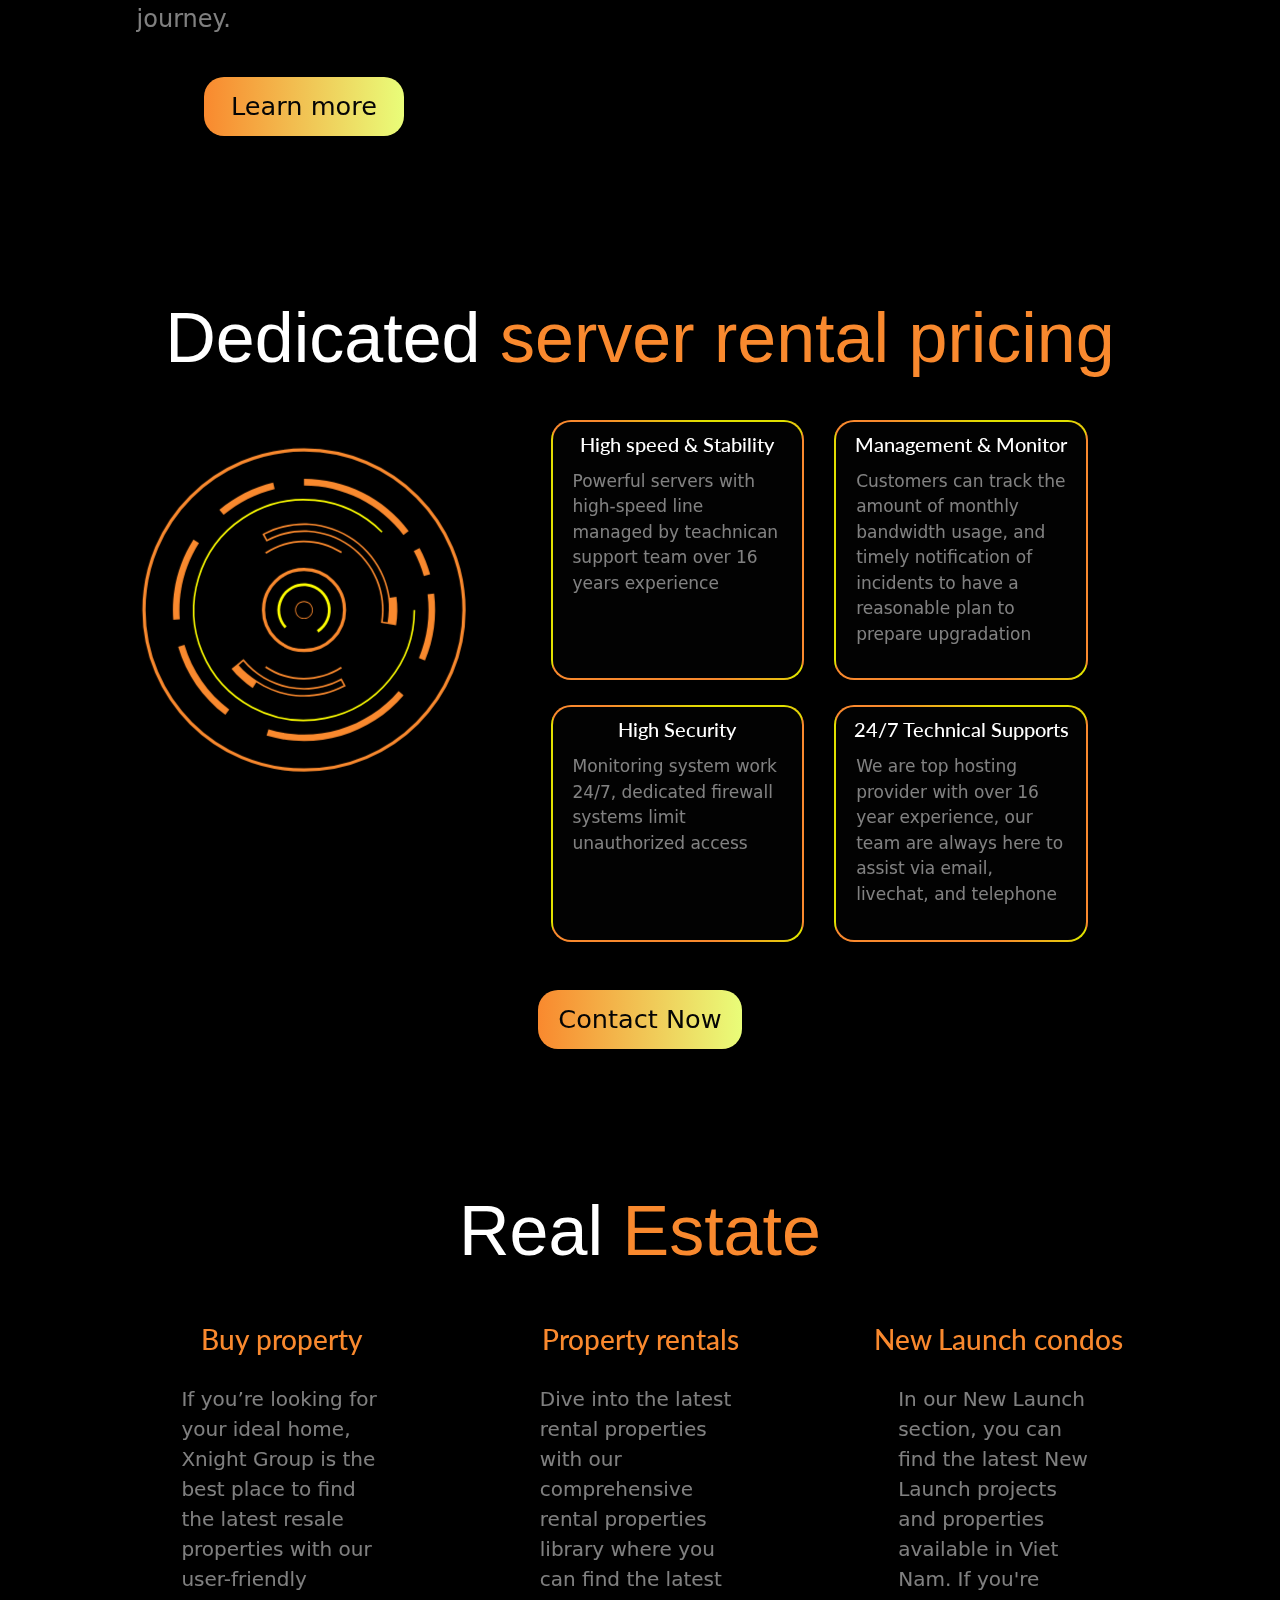
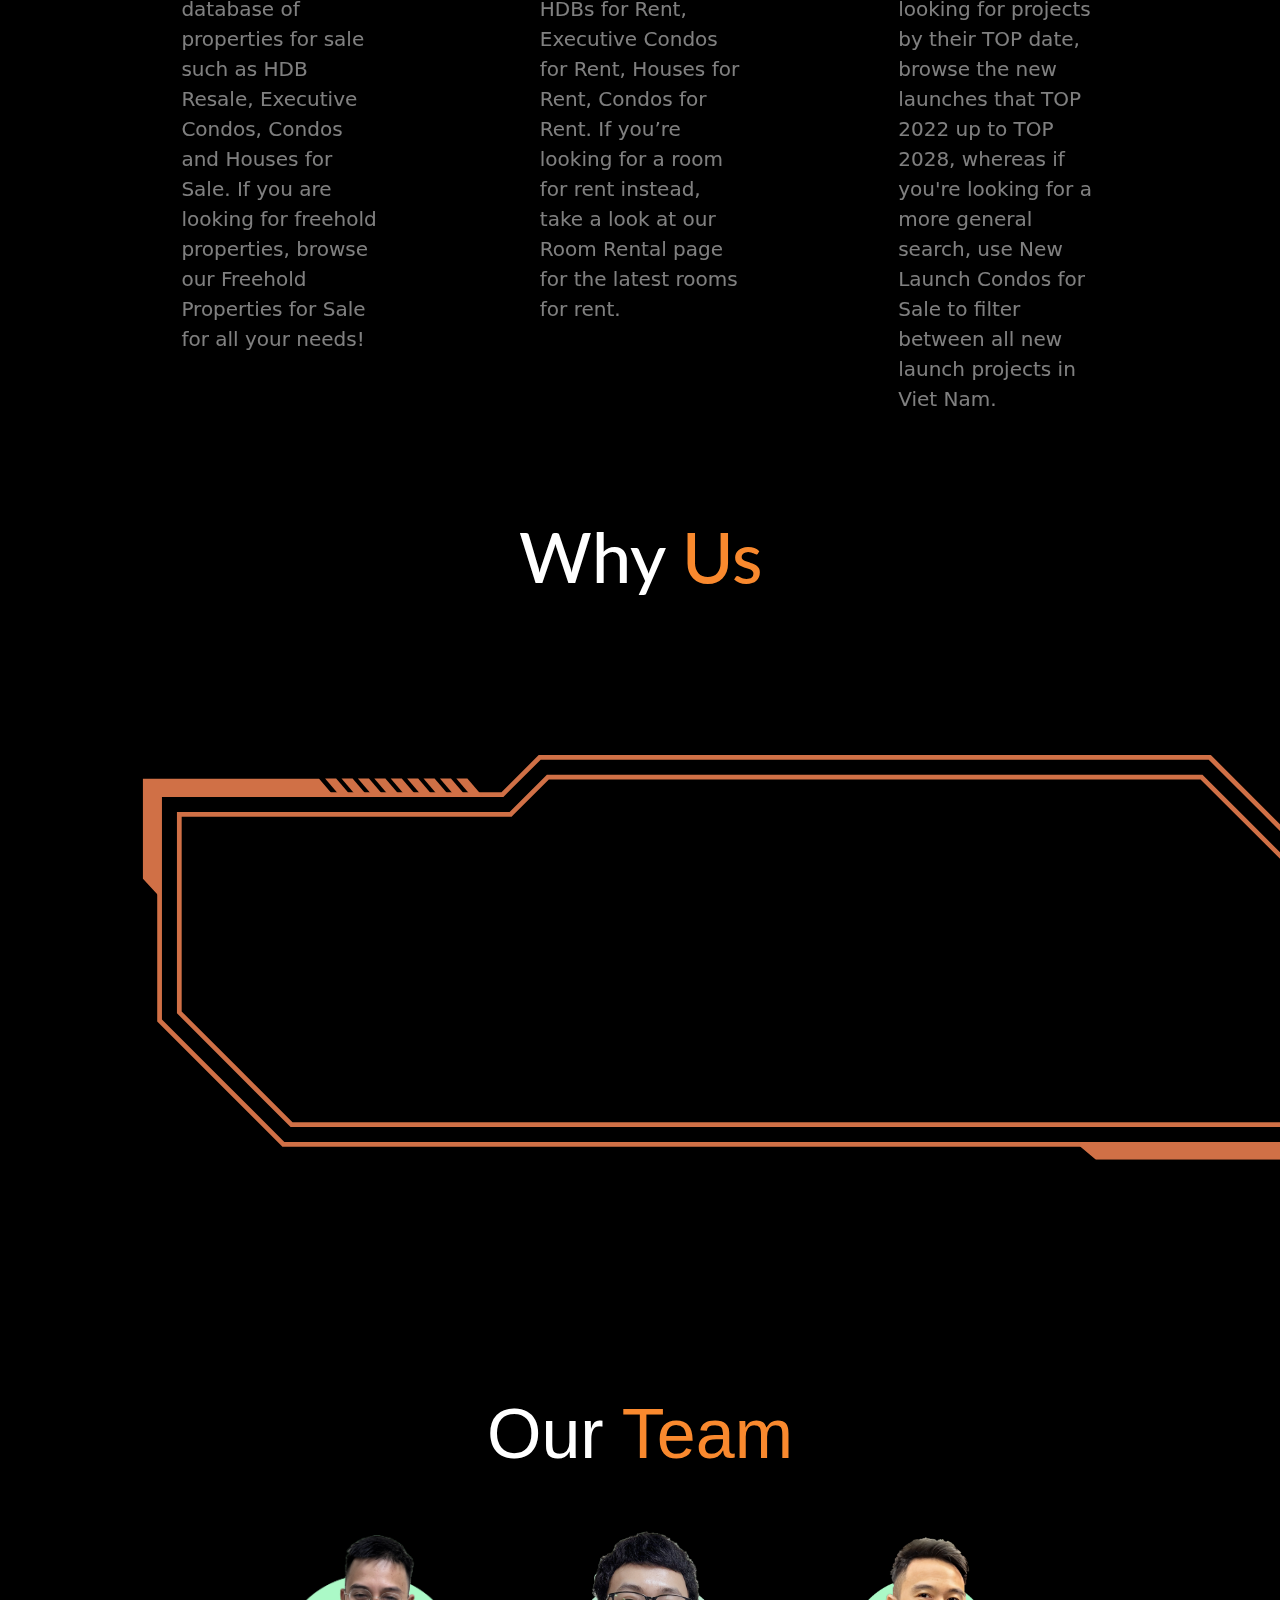
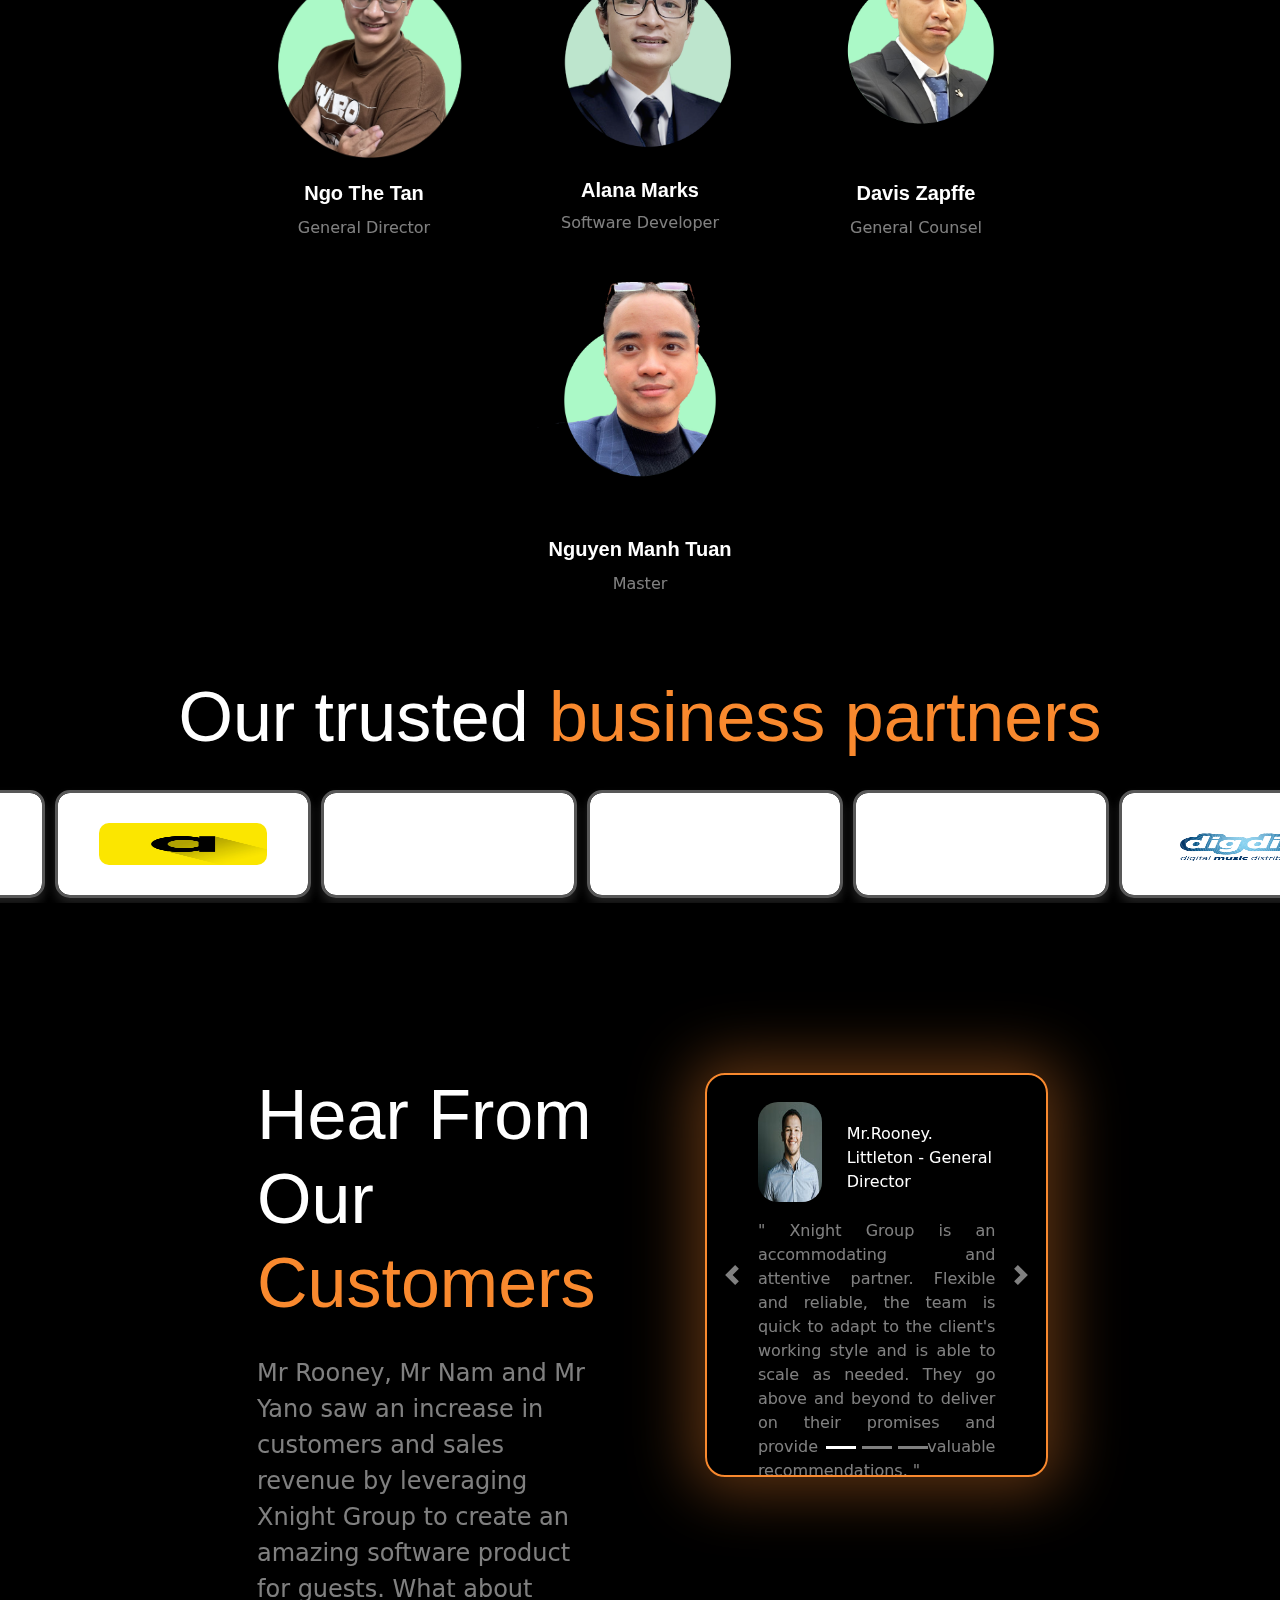
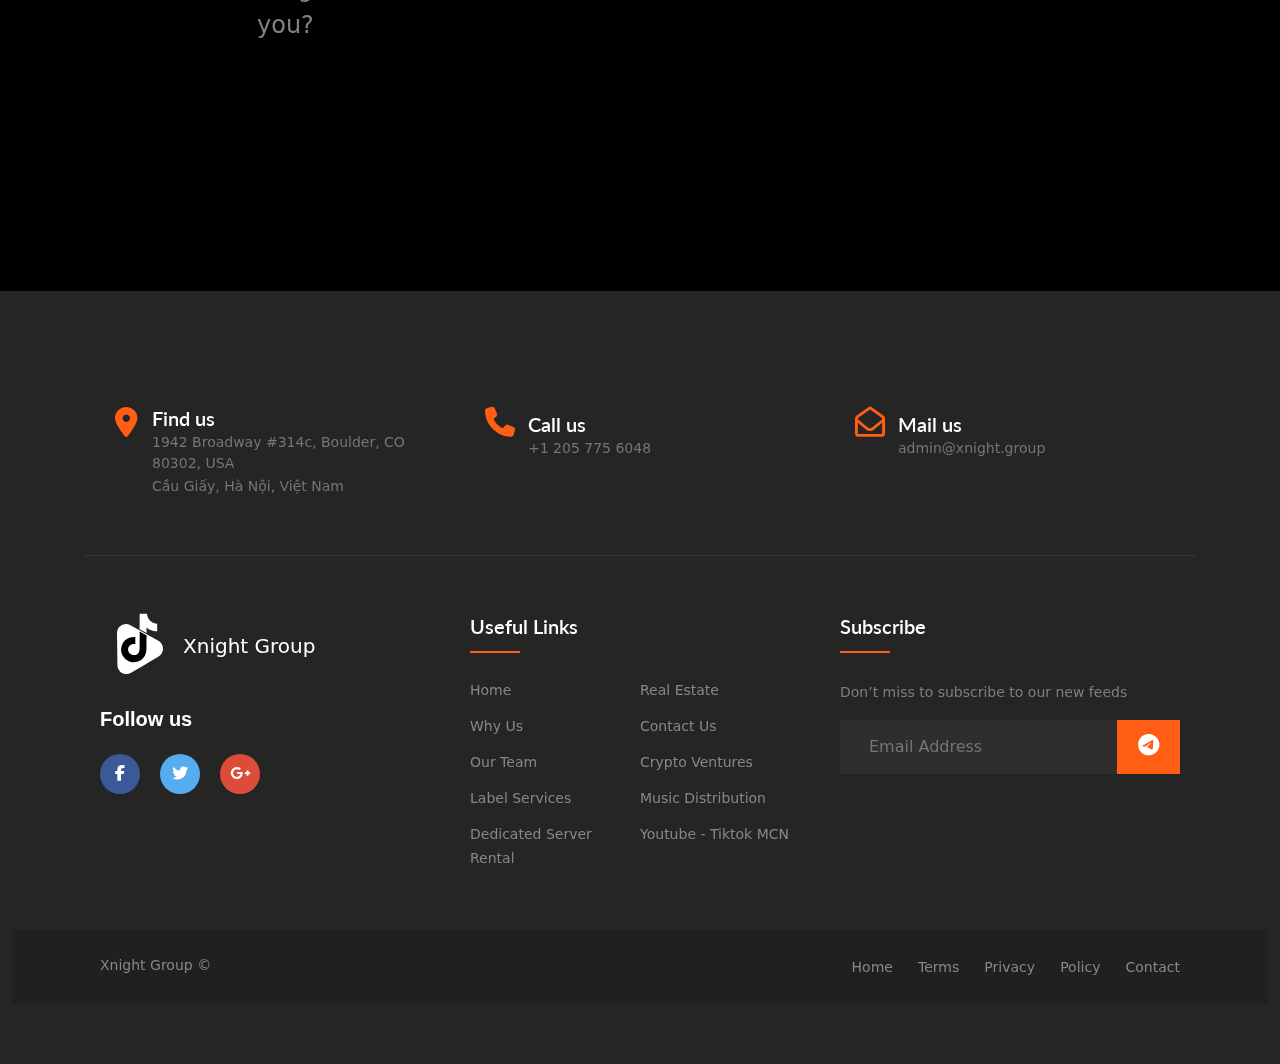
==== commit e93a7c56: "a" ====
--- a/index.html
+++ b/index.html
@@ -1335,20 +1335,18 @@
                         alt="" onclick="clickOurTeam('abc1')" class="image-40"></a>
                   </div>
                   <div class="row">
-                    <div class="col-lg-5 col-11"><img src="./assets/img/our_team/TAN/1" loading="lazy"
+                    <div class="col-lg-5 col-11"><img src="./assets/img/our_team/TAN/2.png" loading="lazy"
                         itemprop="image" alt="" class="image-19"></div>
                     <div class="col-lg-7">
                       <div class="member-info-text">
                         <div itemprop="name" class="name" data-i18n="OurTeam.name1">MR TAN NGO</div>
                         <div itemprop="jobTitle" class="position" data-i18n="OurTeam.jobTitle1">Interim CEO / COO</div>
                         <div itemprop="description" class="bio w-richtext">
-                          <p data-i18n="OurTeam.desc1a">Jason brings a wealth of knowledge and expertise to Xinght from
+                          <p style="text-align: justify;"  data-i18n="OurTeam.desc1a">Jason brings a wealth of knowledge and expertise to Xinght from
                             his previous experiences in
                             the
                             blockchain and mining industries. With degrees in both Computer Information Systems and
                             Business, he lives at the intersection of technology and operations.&nbsp;</p>
-                          <p>‍</p>
-                          <p>‍</p>
                         </div>
                         <div itemprop="description" class="text-block-119"></div>
                       </div>
@@ -1390,7 +1388,7 @@
                         <div itemprop="jobTitle" class="position" data-i18n="OurTeam.jobTitle2">CODER &amp;
                         </div>
                         <div itemprop="description" class="bio w-richtext">
-                          <p data-i18n="OurTeam.desc2">We are thrilled to introduce you to a key member of our
+                          <p style="text-align: justify;" data-i18n="OurTeam.desc2">We are thrilled to introduce you to a key member of our
                             development team - Meet Pham Minh Quan. With a wealth of experience and a passion for
                             technology, he has made significant contributions to our growth and success. Armed with a
                             logical mindset and exceptional technical skills, he constantly seeks innovative solutions
@@ -1428,26 +1426,19 @@
                   <div class="row">
                     <a class="close-link">
                       <img
-                        src="https://assets.website-files.com/61817e625cc1f4f31f76f168/620eaf1e9b783aaa8a5422ca_close-icon.png"
+                        src="./assets/img/our_team/QUYNH/1.png"
                         alt="" onclick="clickOurTeam('abc4')" class="image-40"></a>
                   </div>
                   <div class="row">
                     <div class="col-lg-5 col-11"><img
-                        src="https://assets.website-files.com/6192808c25837d3716982433/61baefe631e81a954e7abe6b_davis-zapffe-hover.png"
+                        src="./assets/img/our_team/QUYNH/1.png"
                         loading="lazy" itemprop="image" alt="" class="image-19"></div>
                     <div class="col-lg-7">
                       <div class="member-info-text">
                         <div itemprop="name" class="name" data-i18n="OurTeam.name4">Davis Zapffe</div>
                         <div itemprop="jobTitle" class="position" data-i18n="OurTeam.jobTitle4"> General Counsel</div>
                         <div itemprop="description" class="bio w-richtext" data-i18n="OurTeam.desc4">
-                          <p>We are pleased to introduce a leader in the field of finance and asset management - our
-                            Chief Financial Officer (CFO), Nguyen Ngoc Quynh. With profound financial acumen and a
-                            strategic
-                            vision, he has played a pivotal role in ensuring the stability and sustainability of our
-                            finances. He is not just an exceptional financial expert but also an innovative leader,
-                            constantly seeking ways to optimize our financial performance. Under Nguyen Ngoc Quynh's
-                            guidance, we are confident that we will continue to grow and achieve financial success in
-                            the future.</p>
+                          <p style="text-align: justify;" >Mr. Quynh Nguyen is a quiet and careful person. He is XnightGroup's Chief Financial Officer. He has more than 10 years in financial management, sales promotion, and business management at domestic and foreign enterprises. He is also a talented crypto investor with experience in fund management.</p>
                         </div>
                         <div itemprop="description" class="text-block-119"></div>
                       </div>
@@ -1456,7 +1447,7 @@
                 </div>
               </div>
               <div onclick="clickOurTeam('abc4')" class="member">
-                <div data-w-id="f44f2753-c40d-7b2b-3fde-9017f8375a12" style="width: 256px; height: 256px; background-image: url(https://assets.website-files.com/6192808c25837d3716982433/61baefe467b99fbf33067d3d_davis-zapffe-standard.png);  -webkit-background-size: cover; -moz-background-size: cover; -o-background-size: cover; background-size: cover;" data-w-id="f44f2753-c40d-7b2b-3fde-9017f8375a12" class="headshots headshots3">
+                <div data-w-id="f44f2753-c40d-7b2b-3fde-9017f8375a12" style="width: 256px; height: 256px; background-image: url('./assets/img/our_team/QUYNH/1.png');  -webkit-background-size: cover; -moz-background-size: cover; -o-background-size: cover; background-size: cover;" data-w-id="f44f2753-c40d-7b2b-3fde-9017f8375a12" class="headshots headshots3">
                   <!-- <img
                     src="https://assets.website-files.com/6192808c25837d3716982433/61baefe631e81a954e7abe6b_davis-zapffe-hover.png"
                     loading="lazy" alt="" class="headshotonhover" style="opacity: 0;"><img
@@ -1491,13 +1482,11 @@
                         <div itemprop="name" class="name" data-i18n="OurTeam.name3">Ngo The Tan</div>
                         <div itemprop="jobTitle" class="position" data-i18n="OurTeam.jobTitle3">General Director</div>
                         <div itemprop="description" class="bio w-richtext">
-                          <p data-i18n="OurTeam.desc3">Jason brings a wealth of knowledge and expertise to Xinght from
+                          <p style="text-align: justify;" data-i18n="OurTeam.desc3">Jason brings a wealth of knowledge and expertise to Xinght from
                             his previous experiences in
                             the
                             blockchain and mining industries. With degrees in both Computer Information Systems and
                             Business, he lives at the intersection of technology and operations.&nbsp;</p>
-                          <p>‍</p>
-                          <p>‍</p>
                         </div>
                         <div itemprop="description" class="text-block-119"></div>
                       </div>
--- a/assets/css/style.css
+++ b/assets/css/style.css
@@ -37,7 +37,7 @@
 
 .headshots3:hover
 {
-  background-image: url(https://assets.website-files.com/6192808c25837d3716982433/61baefe631e81a954e7abe6b_davis-zapffe-hover.png) !important;  -webkit-background-size: cover; -moz-background-size: cover; -o-background-size: cover; background-size: cover;
+  background-image: url(../img/our_team/QUYNH/2.png) !important;  -webkit-background-size: cover; -moz-background-size: cover; -o-background-size: cover; background-size: cover;
 }
 
 .headshots2:hover
